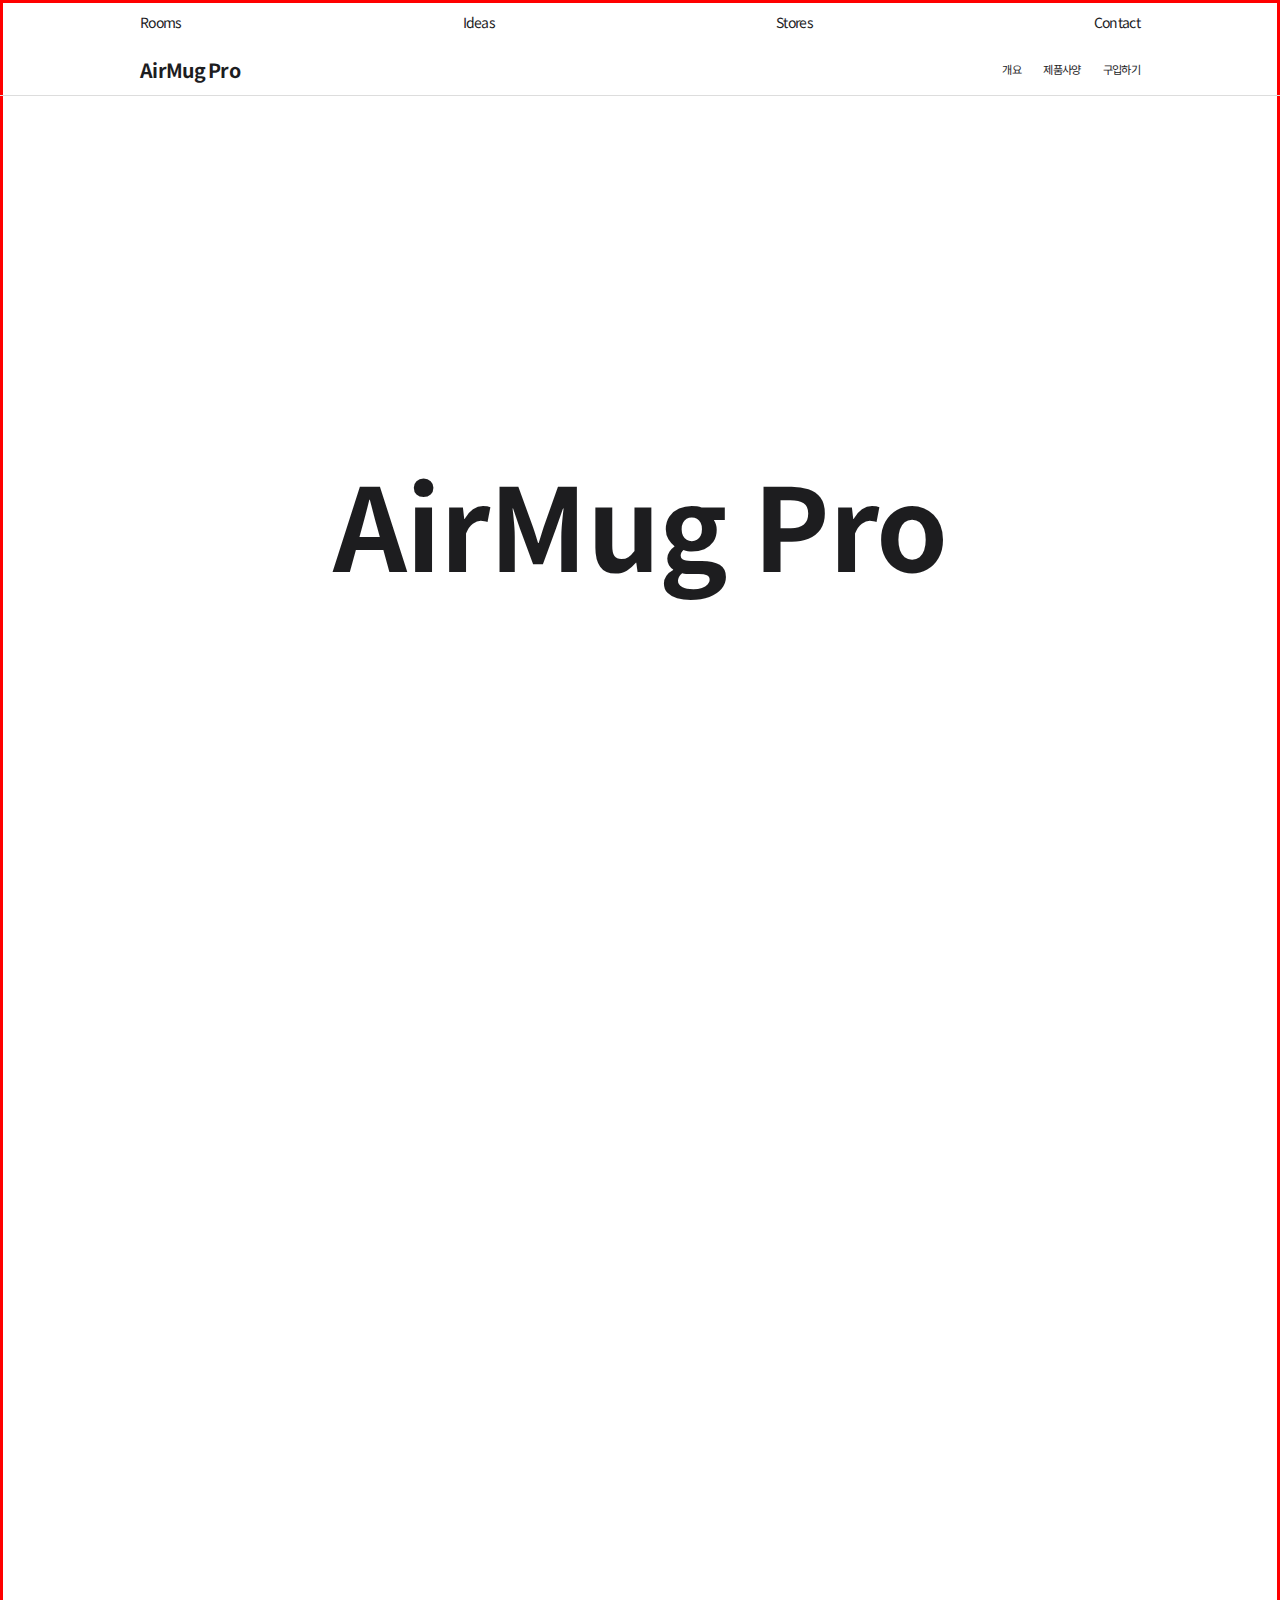
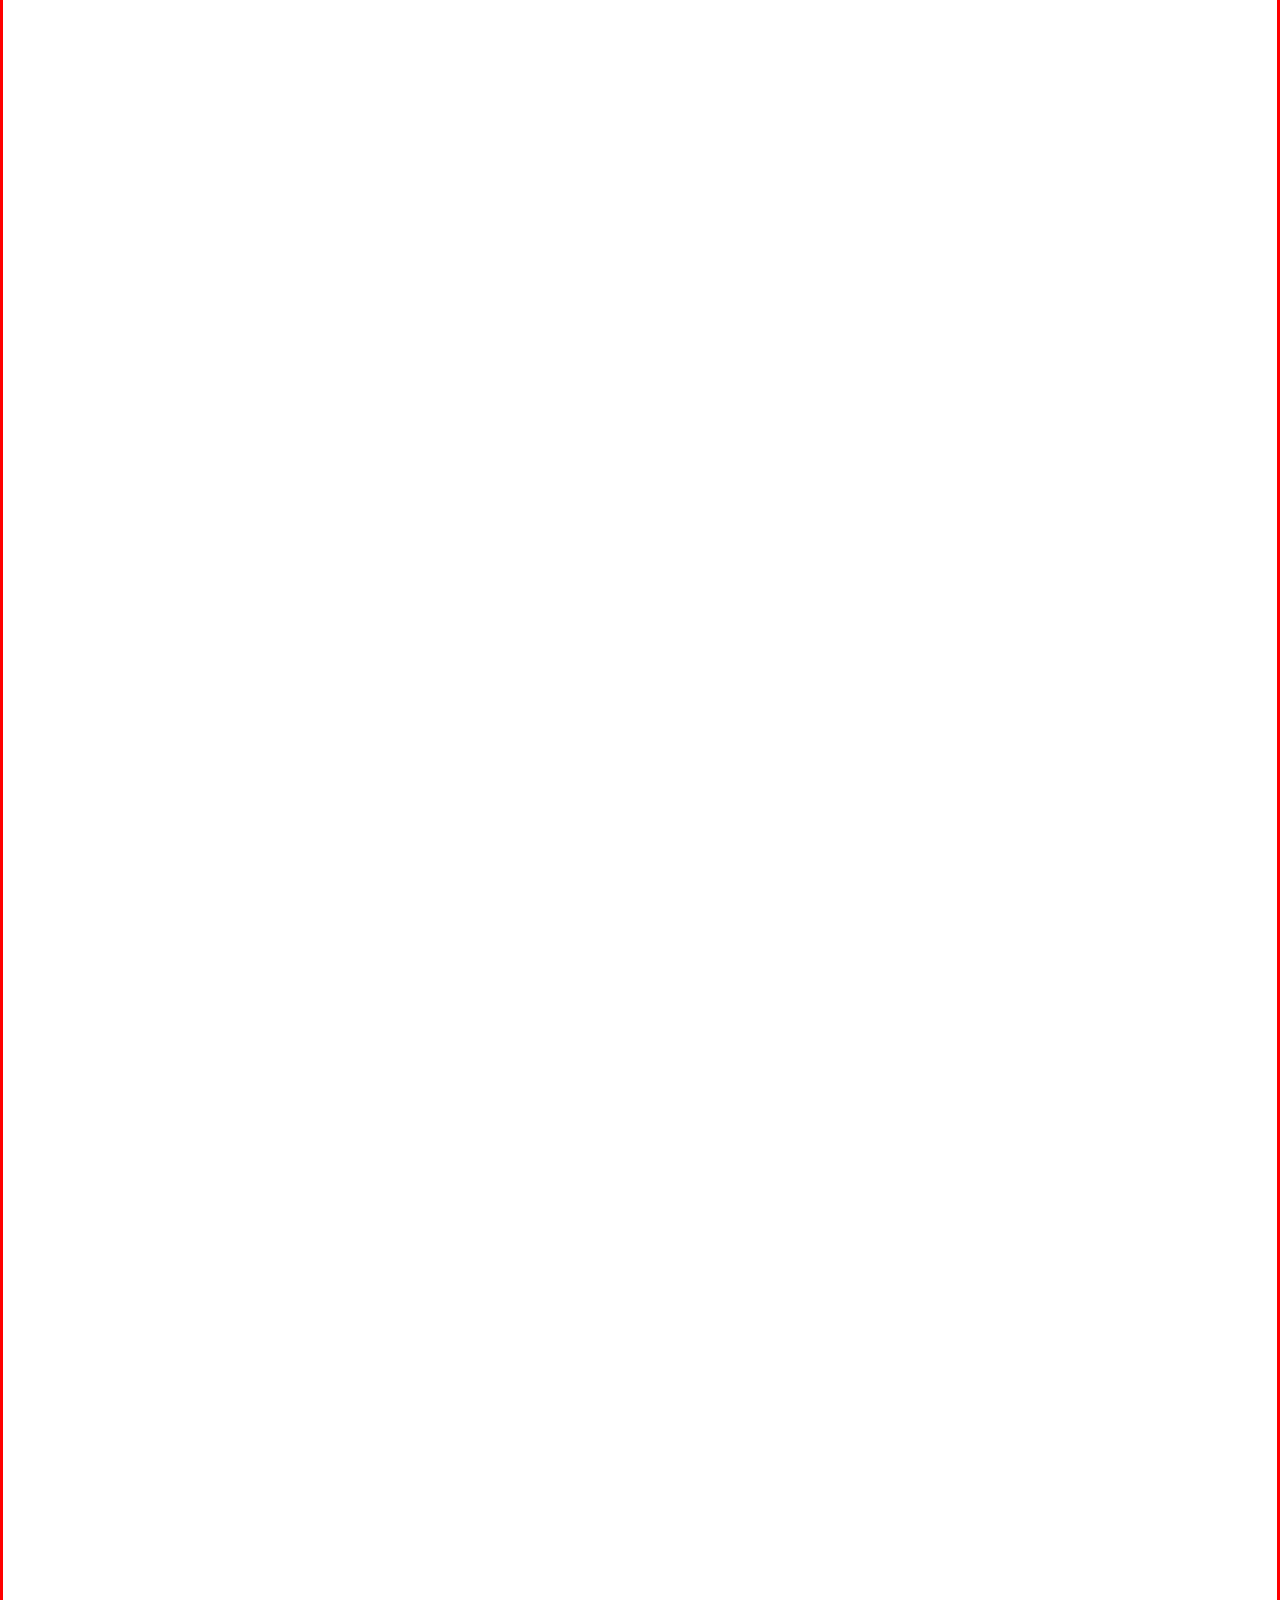
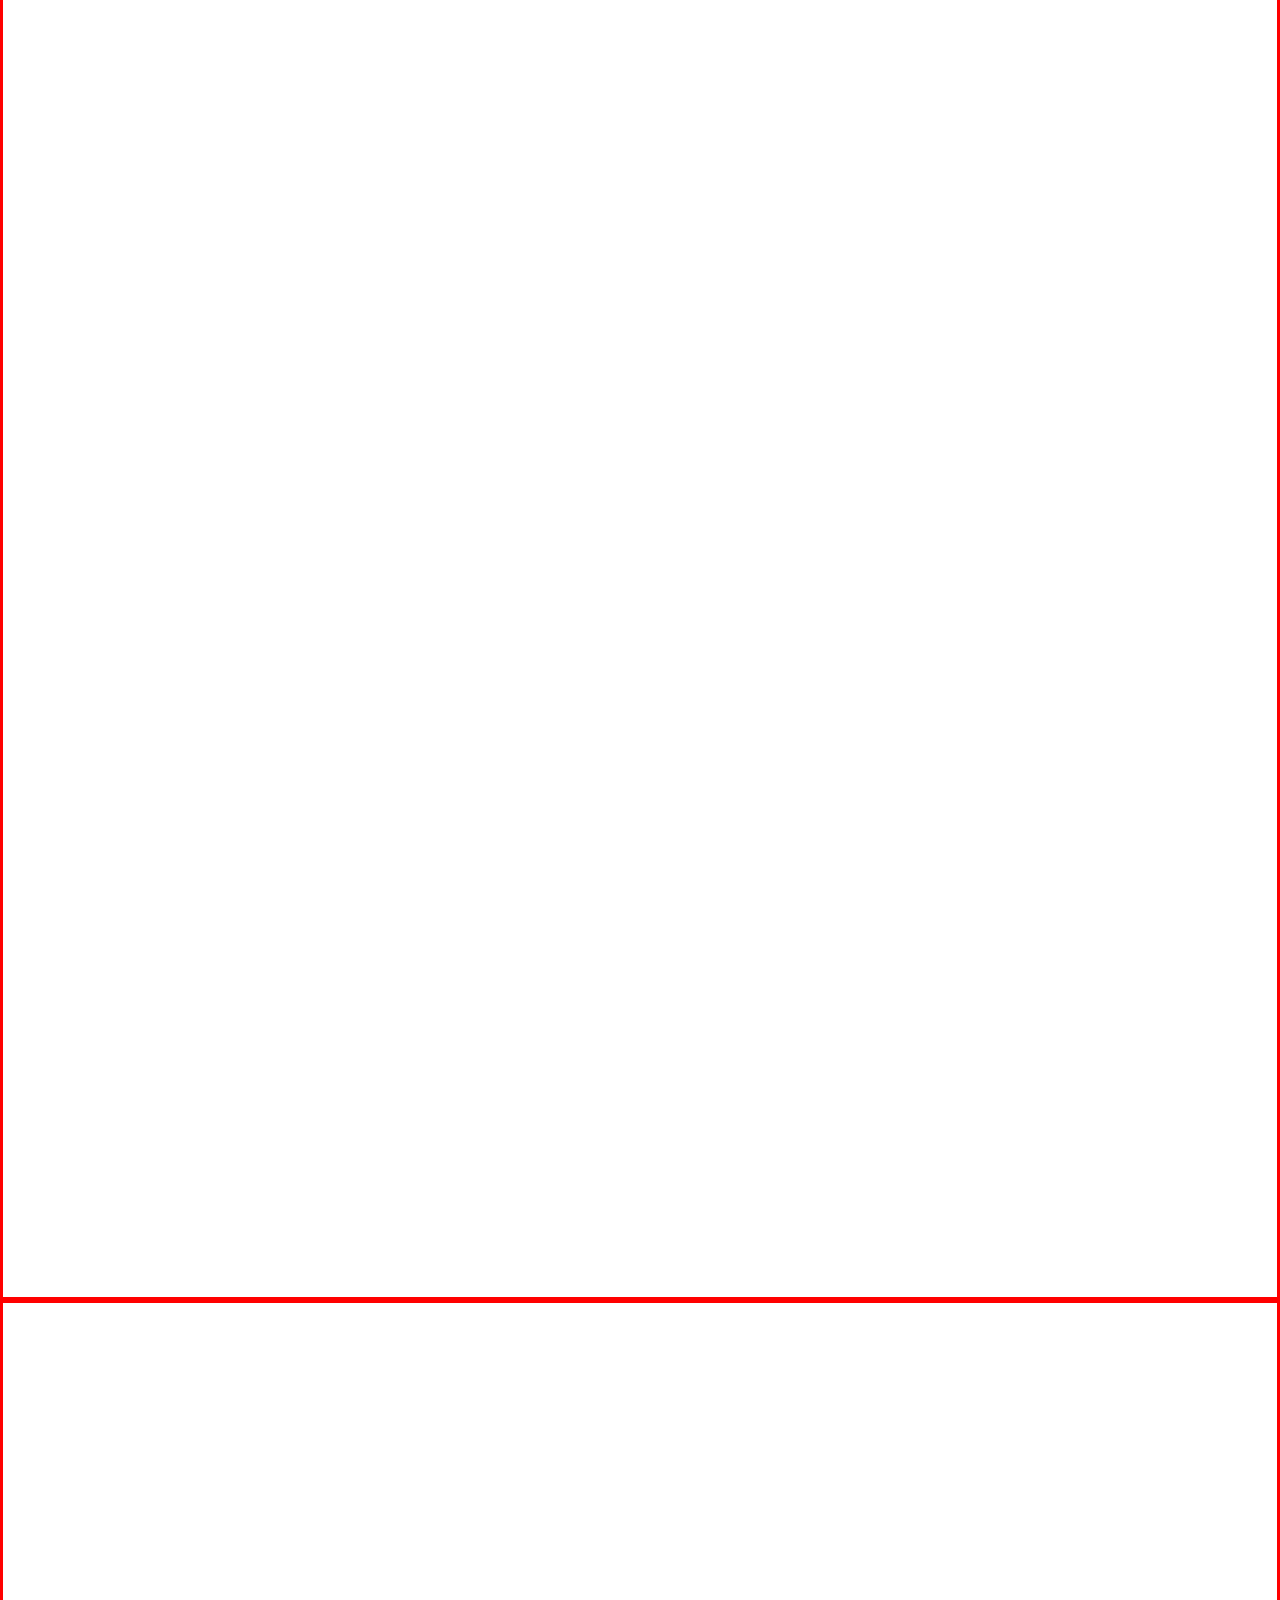
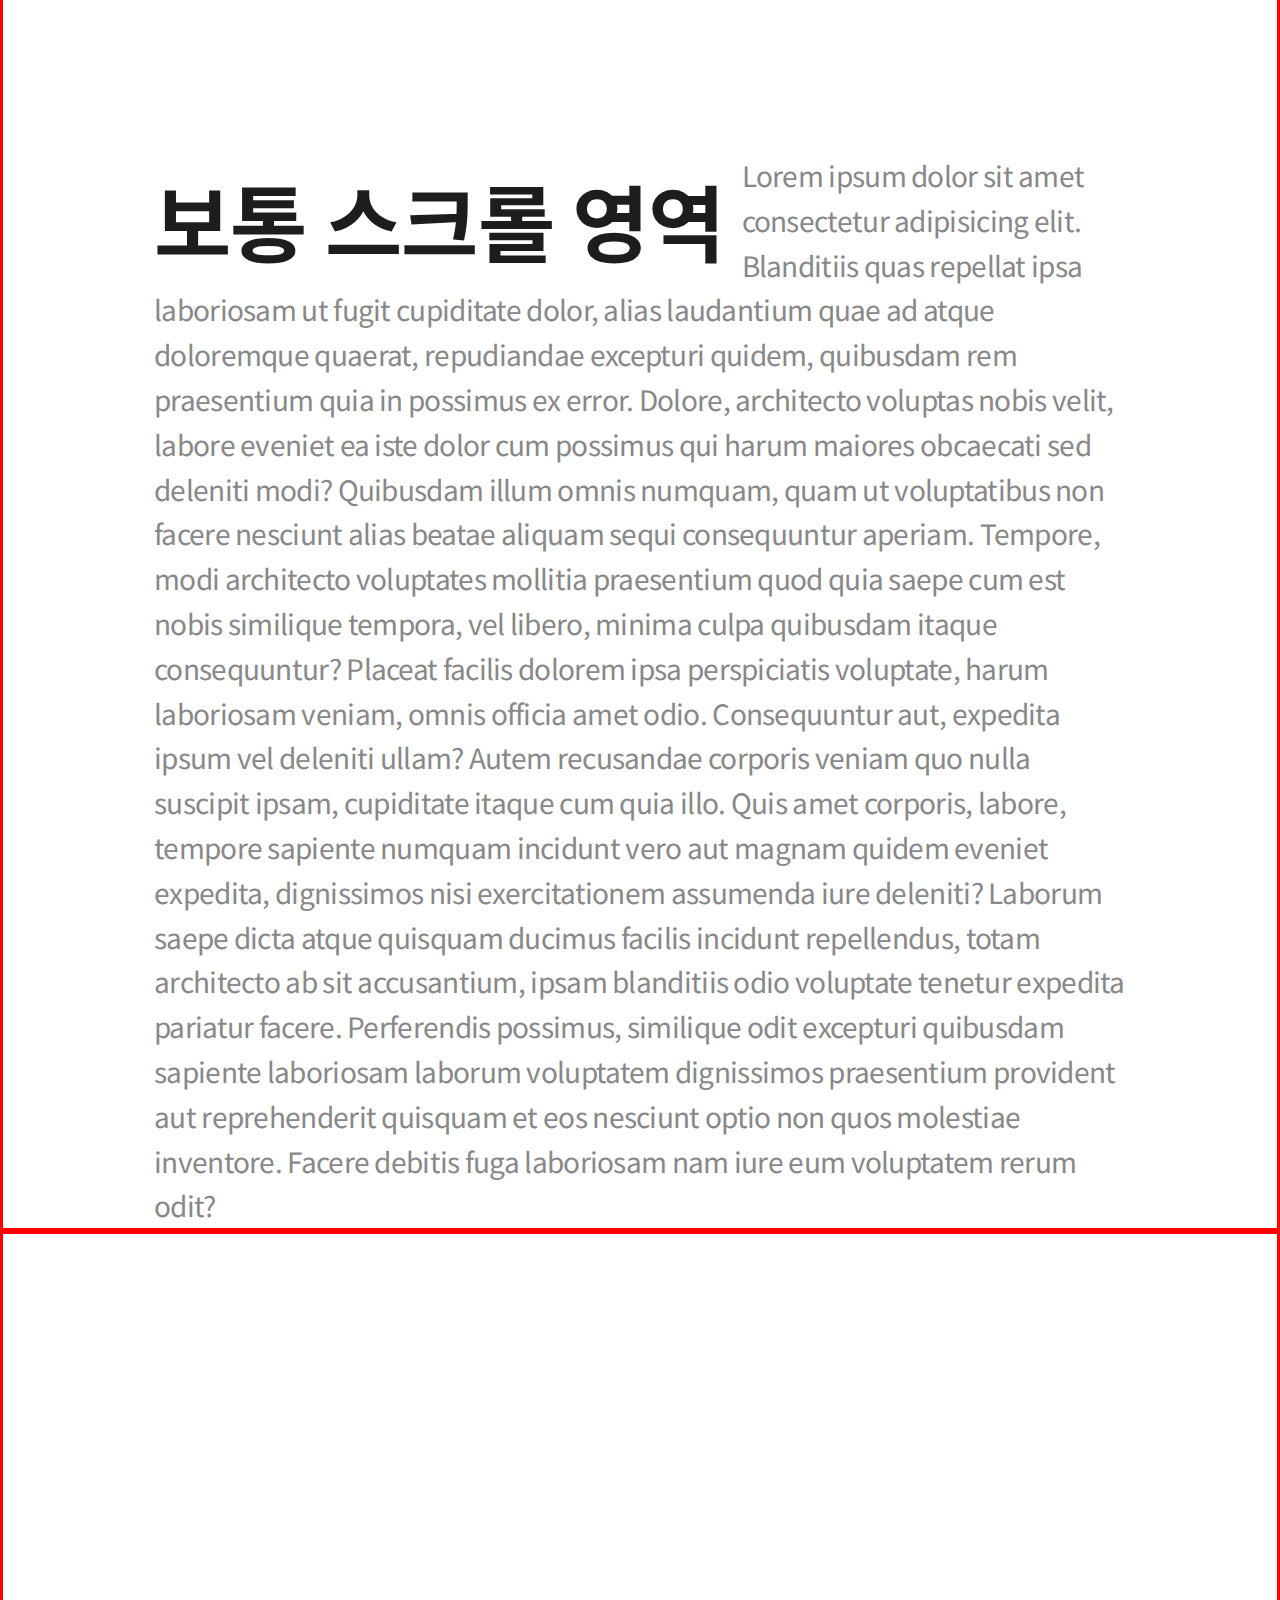
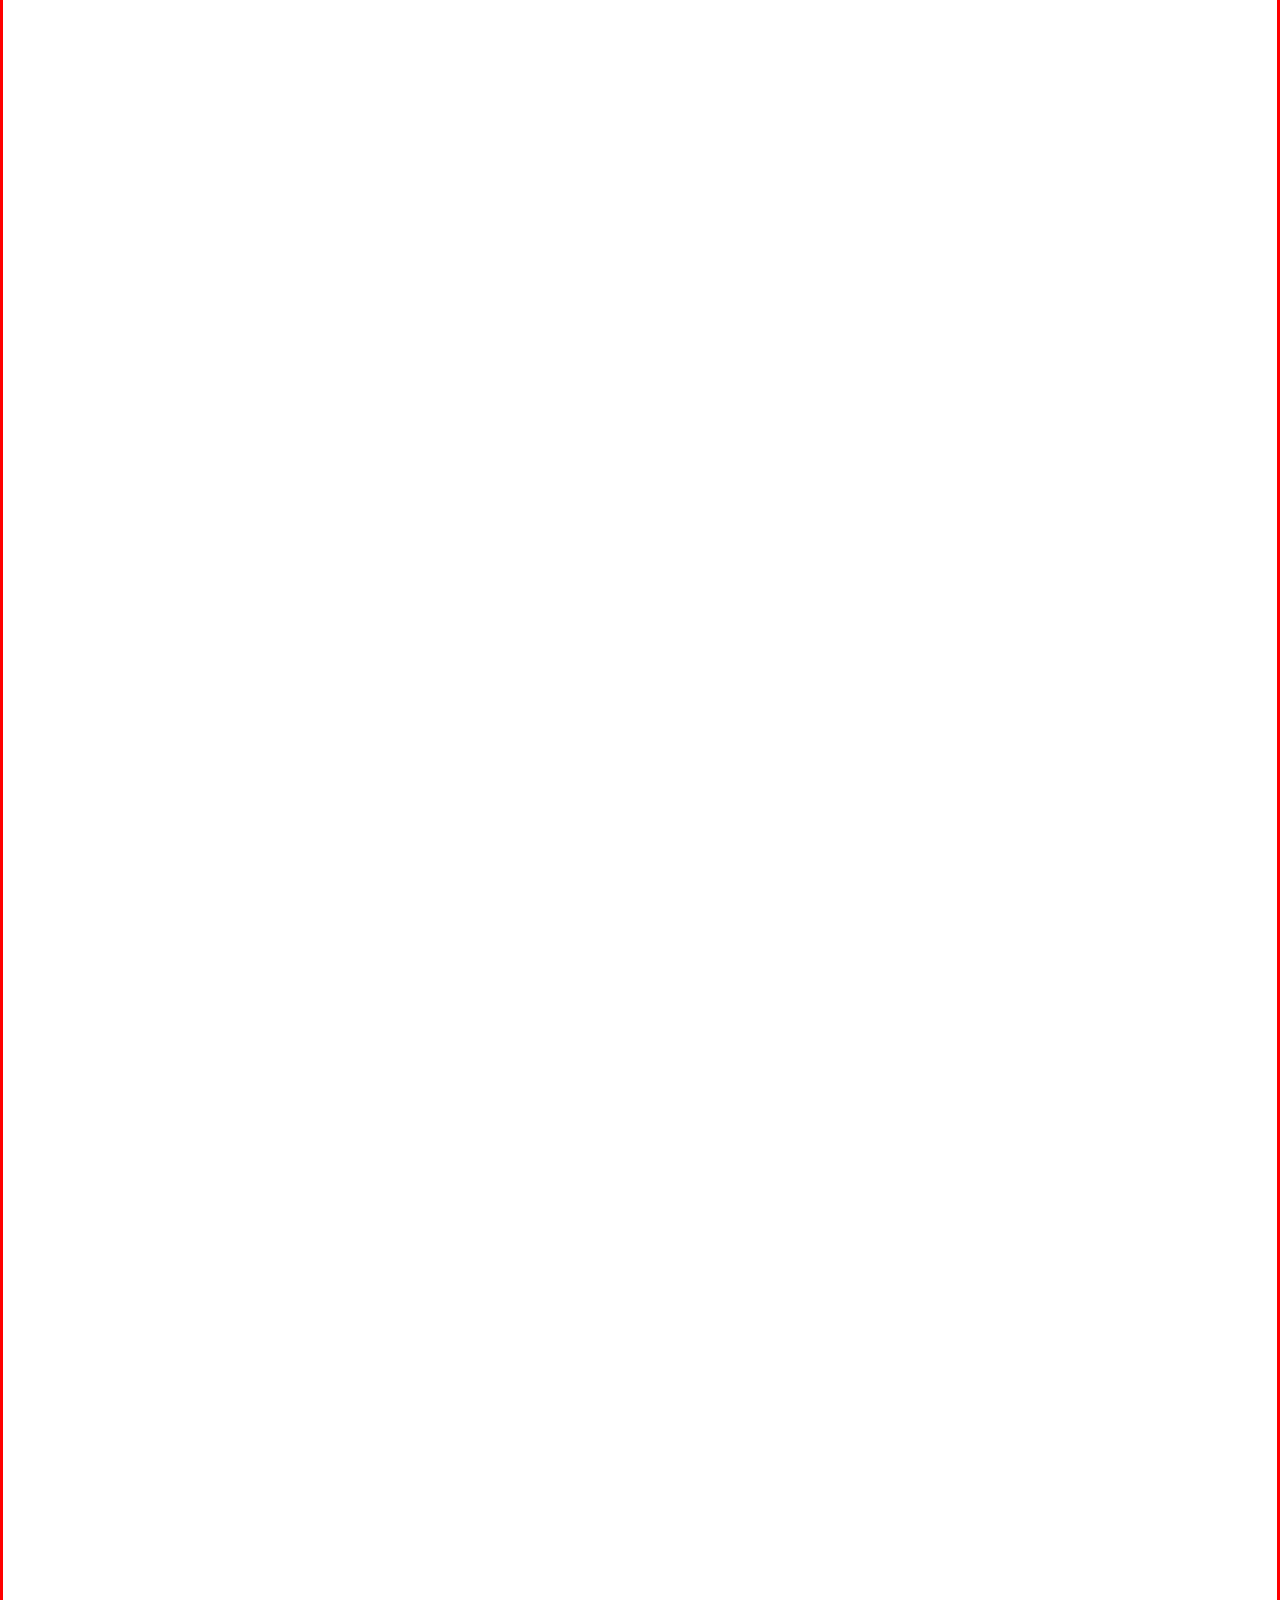
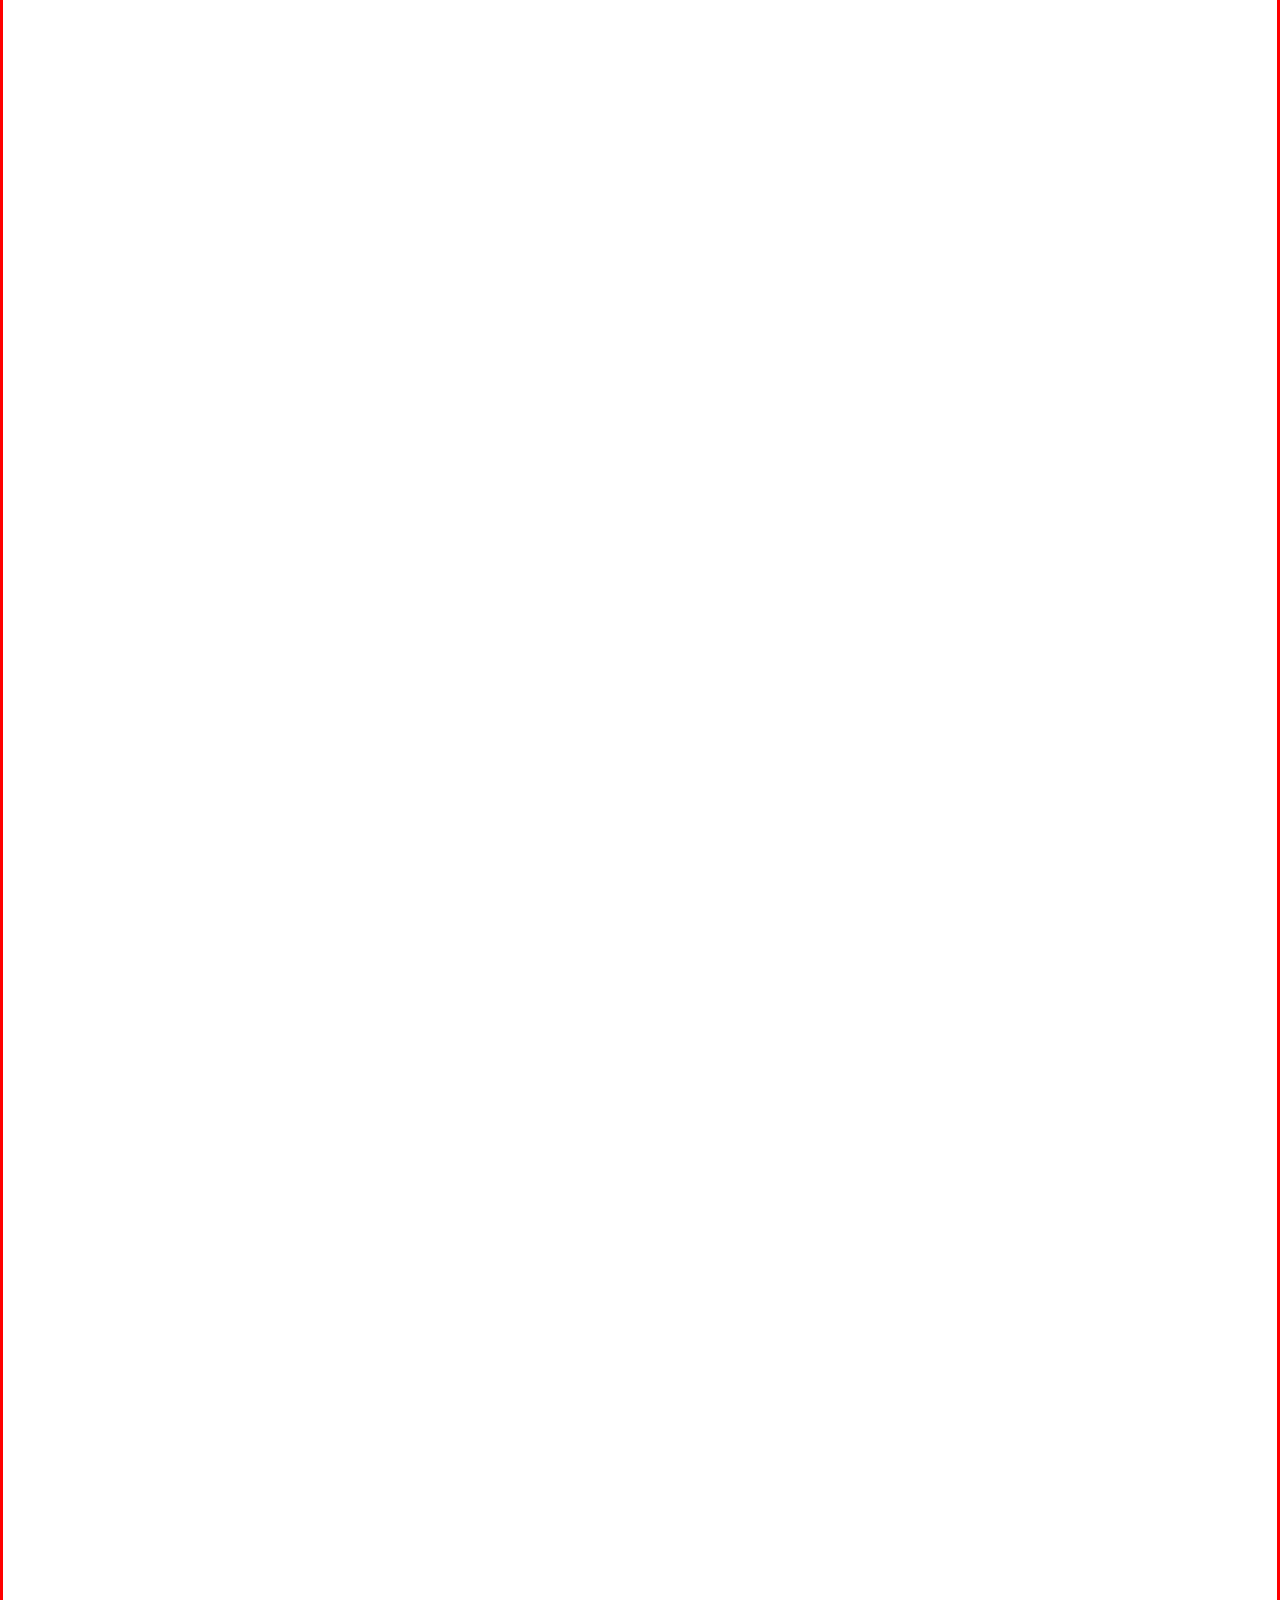
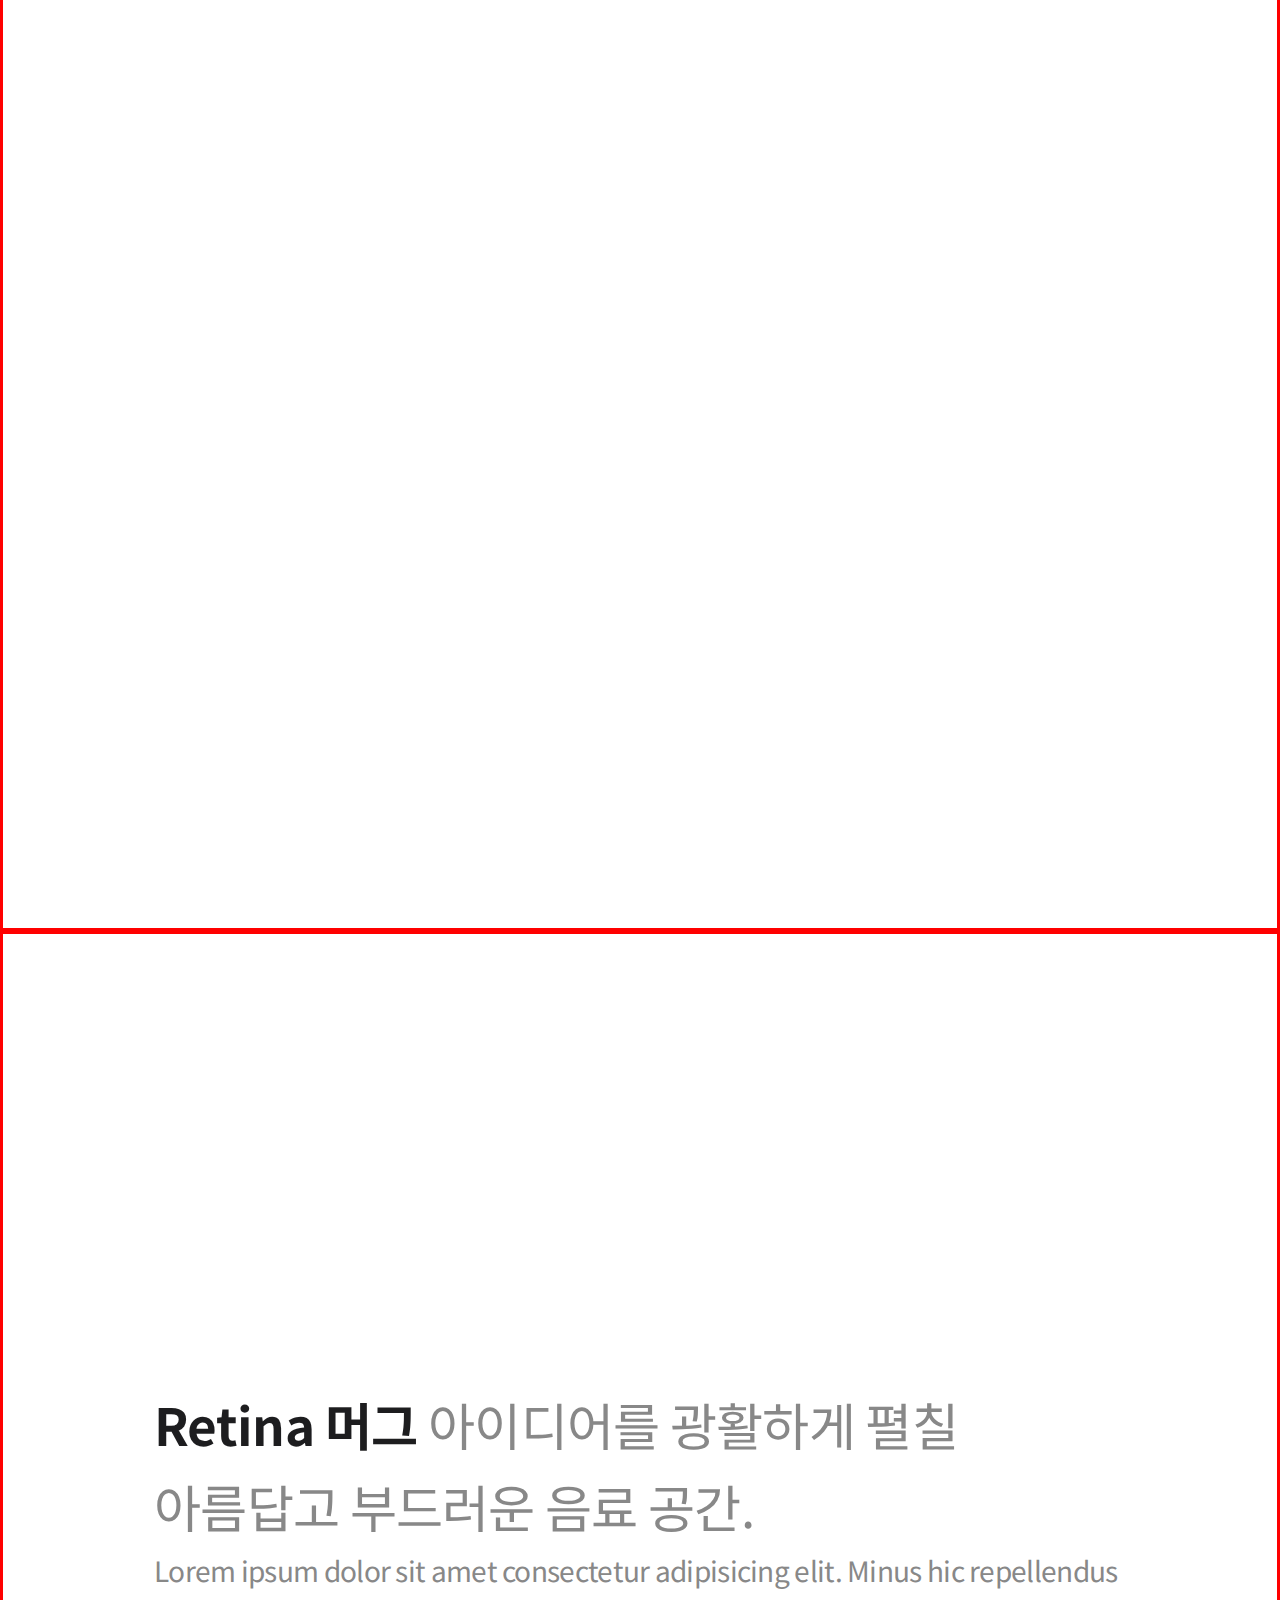
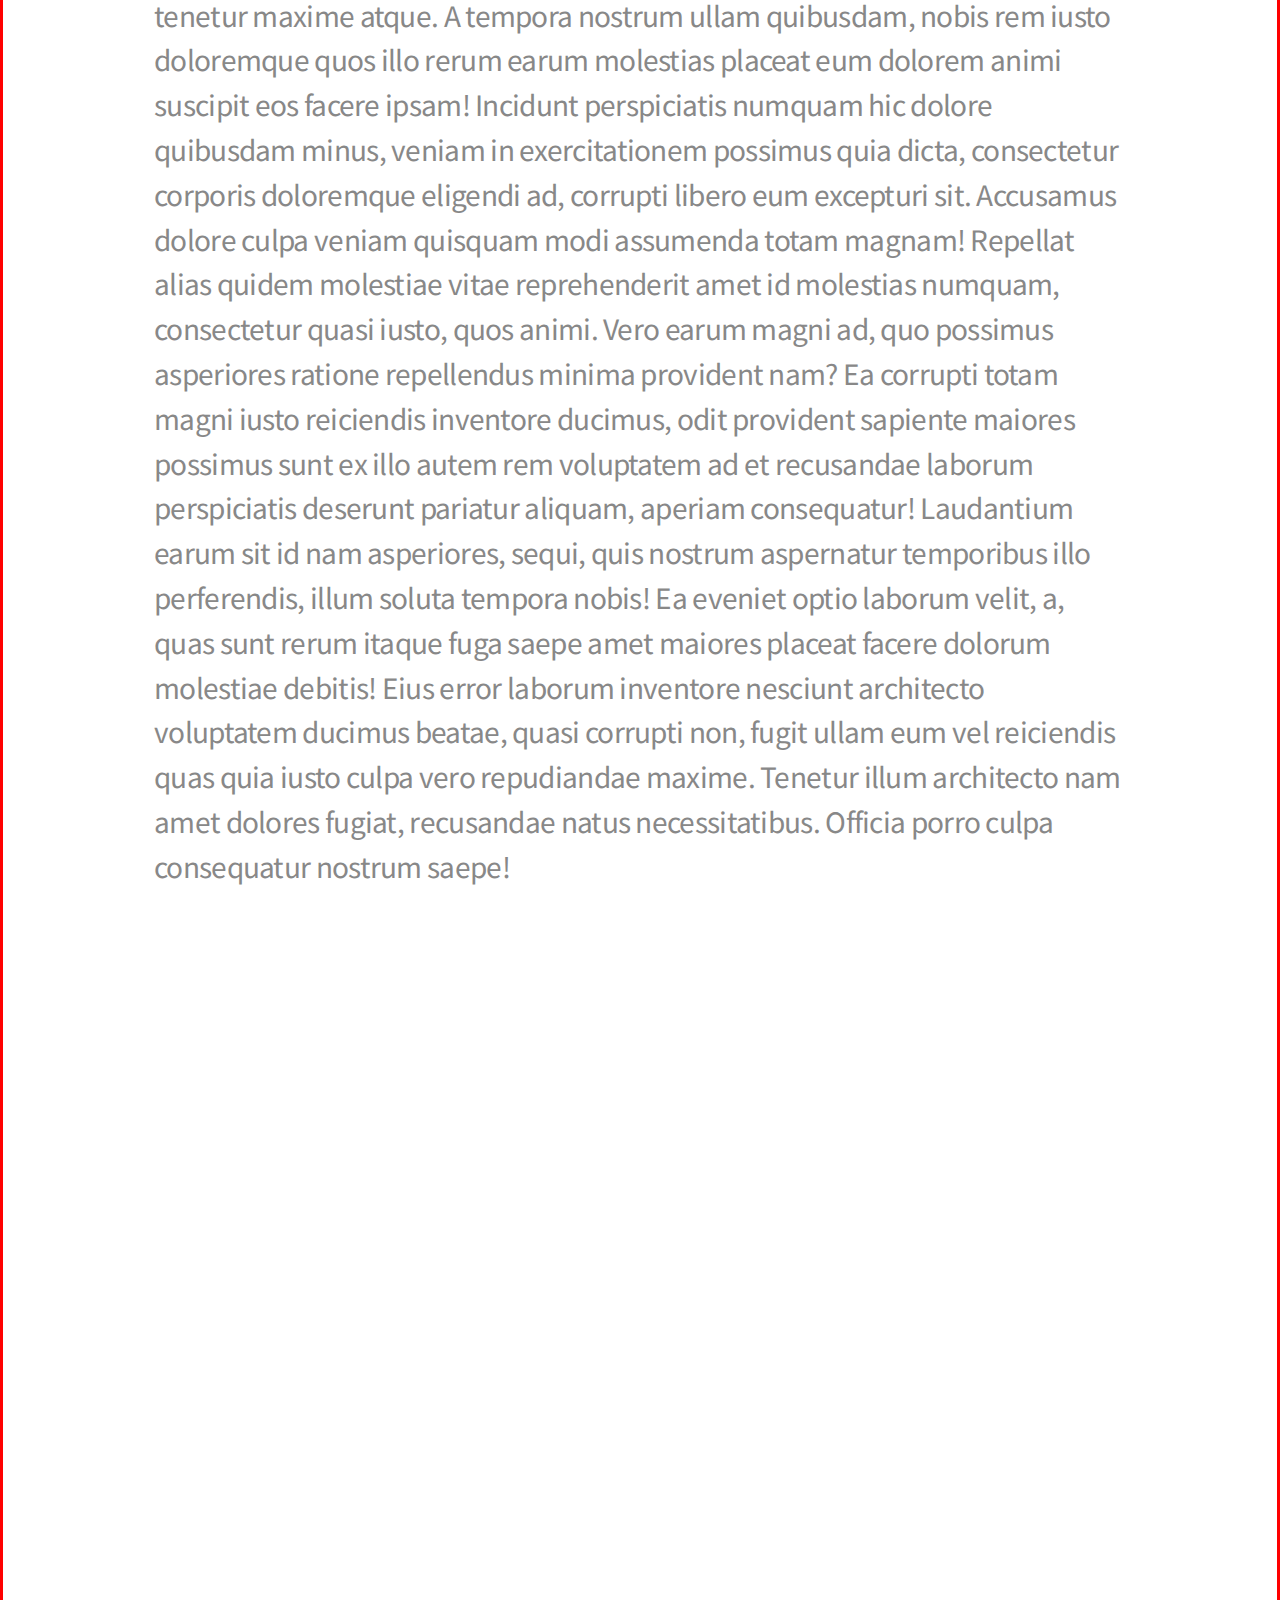
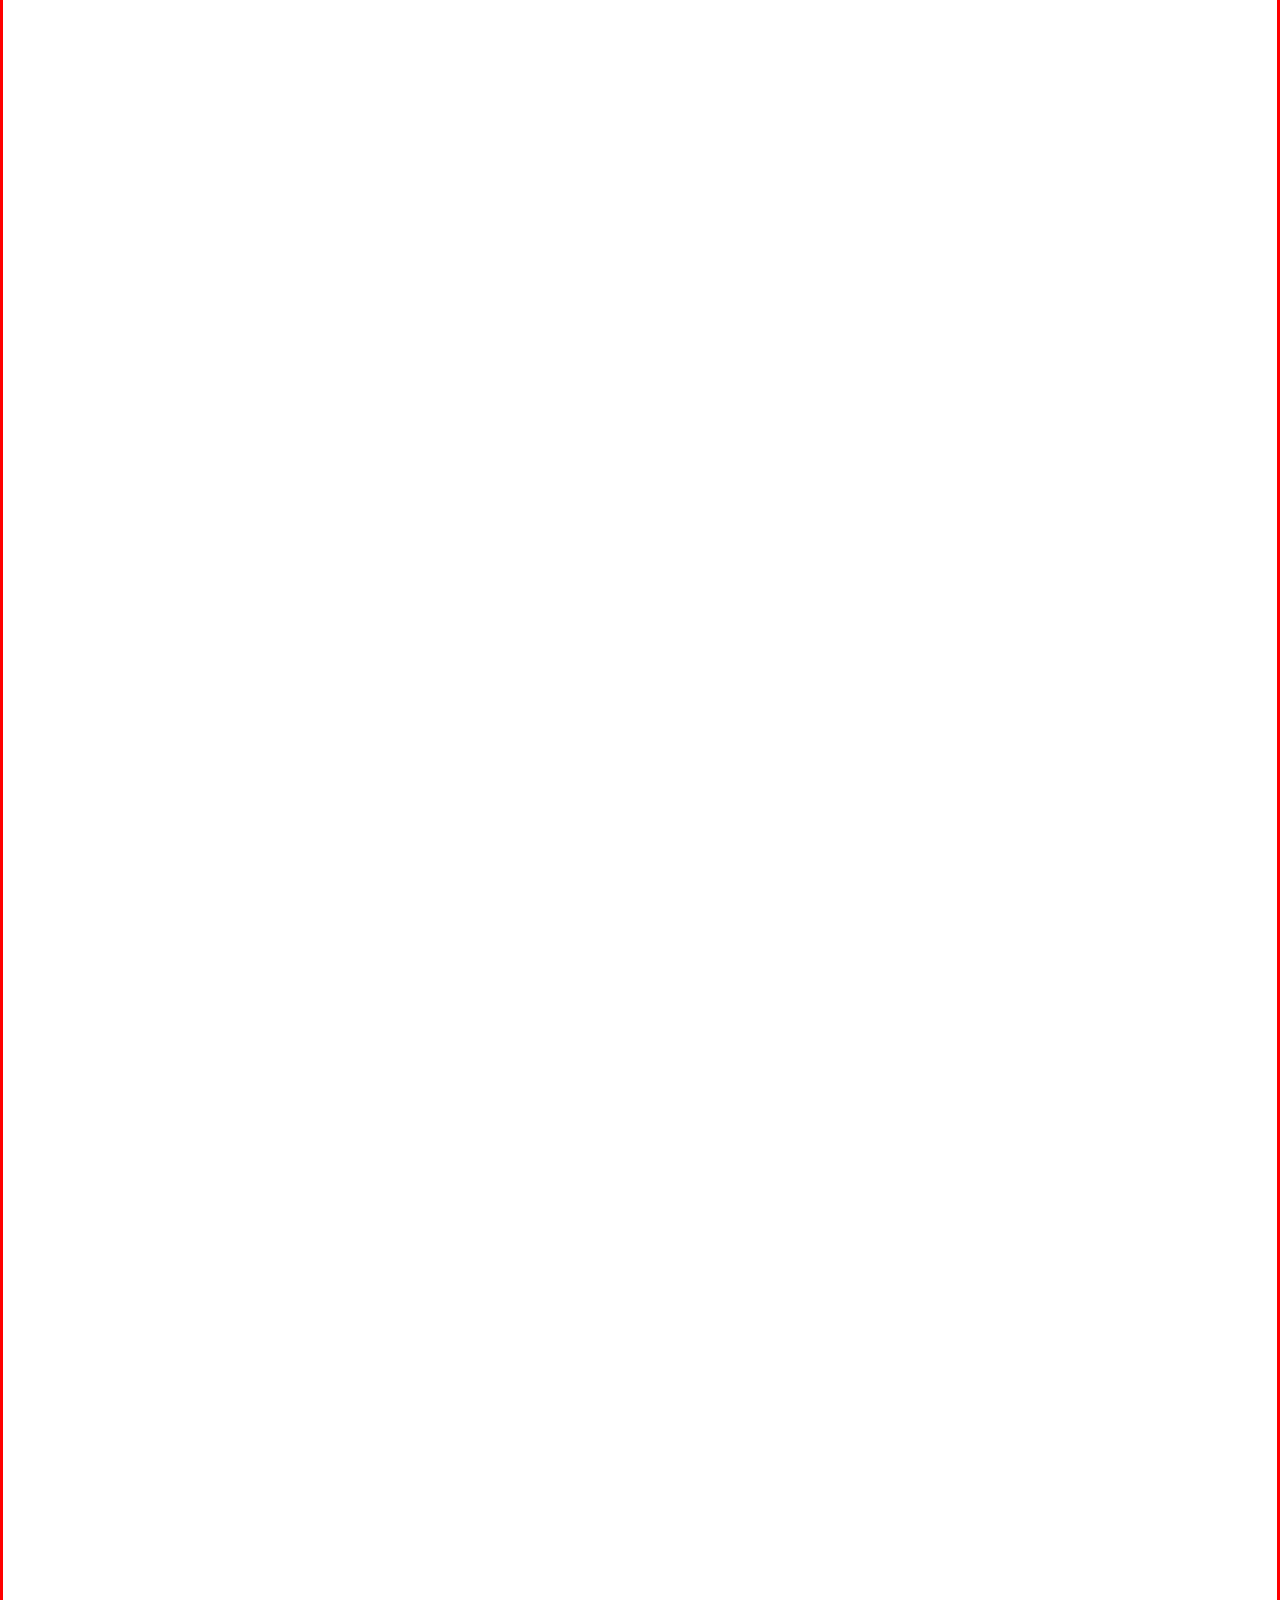
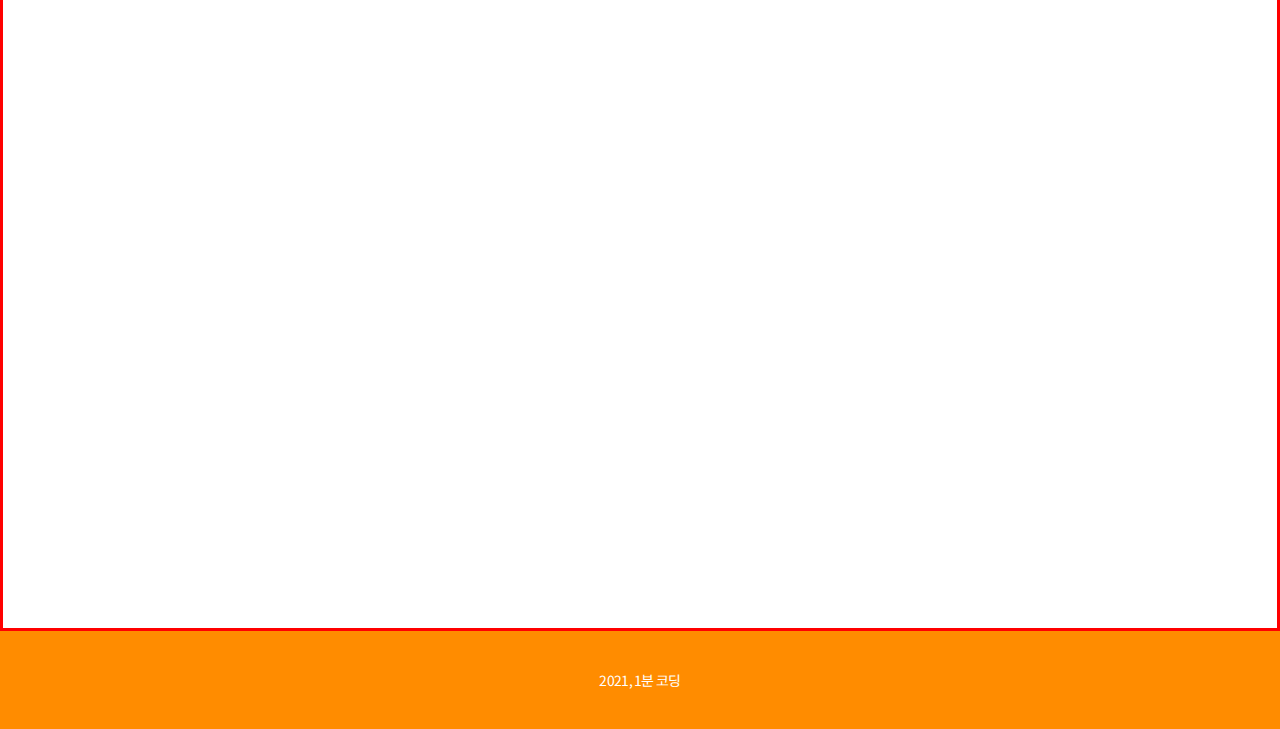
==== index.html @ cdc71f7a "The file name has been changed." ====
<!DOCTYPE html>
<html>
    <head>
        <meta charset="UTF-8" />
        <meta name="viewport" content="width=device-width, initial-scale=1.0" />
        <meta http-equiv="X-UA-Compatible" content="ie=edge" />
        <title>AirMug Pro</title>
        <link rel="preconnect" href="https://fonts.googleapis.com" />
        <link rel="preconnect" href="https://fonts.gstatic.com" crossorigin />
        <link
            href="https://fonts.googleapis.com/css2?family=Noto+Sans+KR:wght@400;900&display=swap"
            rel="stylesheet"
        />
        <link rel="stylesheet" href="css/default.css" />
        <link rel="stylesheet" href="css/main.css" />
    </head>
    <body>
        <div class="container">
            <nav class="global-nav">
                <div class="global-nav-links">
                    <a href="#" class="global-nav-item">Rooms</a>
                    <a href="#" class="global-nav-item">Ideas</a>
                    <a href="#" class="global-nav-item">Stores</a>
                    <a href="#" class="global-nav-item">Contact</a>
                </div>
                <div class="local-nav">
                    <nav class="local-nav-links">
                        <a href="#" class="product-name">AirMug Pro</a>
                        <a href="#">개요</a>
                        <a href="#">제품사양</a>
                        <a href="#">구입하기</a>
                    </nav>
                </div>
            </nav>
            <section class="scroll-section" id="scroll-section-0">
                <h1>AirMug Pro</h1>
                <div class="sticky-elem main-message a">
                    <p>온전히 빠져들게 하는<br />최고급 세라믹</p>
                </div>
                <div class="sticky-elem main-message b">
                    <p>
                        주변 맛을 느끼게 해주는 <br />
                        주변 맛 허용 모드
                    </p>
                </div>
                <div class="sticky-elem main-message c">
                    <p>
                        온종일 편안한 <br />
                        맞춤형 손잡이
                    </p>
                </div>
                <div class="sticky-elem main-message d">
                    <p>
                        새로운 입가를 <br />
                        찾아온 매혹
                    </p>
                </div>
            </section>
            <section class="scroll-section" id="scroll-section-1">
                <p class="description">
                    <strong>보통 스크롤 영역</strong>
                    Lorem ipsum dolor sit amet consectetur adipisicing elit. Blanditiis quas
                    repellat ipsa laboriosam ut fugit cupiditate dolor, alias laudantium quae ad
                    atque doloremque quaerat, repudiandae excepturi quidem, quibusdam rem
                    praesentium quia in possimus ex error. Dolore, architecto voluptas nobis velit,
                    labore eveniet ea iste dolor cum possimus qui harum maiores obcaecati sed
                    deleniti modi? Quibusdam illum omnis numquam, quam ut voluptatibus non facere
                    nesciunt alias beatae aliquam sequi consequuntur aperiam. Tempore, modi
                    architecto voluptates mollitia praesentium quod quia saepe cum est nobis
                    similique tempora, vel libero, minima culpa quibusdam itaque consequuntur?
                    Placeat facilis dolorem ipsa perspiciatis voluptate, harum laboriosam veniam,
                    omnis officia amet odio. Consequuntur aut, expedita ipsum vel deleniti ullam?
                    Autem recusandae corporis veniam quo nulla suscipit ipsam, cupiditate itaque cum
                    quia illo. Quis amet corporis, labore, tempore sapiente numquam incidunt vero
                    aut magnam quidem eveniet expedita, dignissimos nisi exercitationem assumenda
                    iure deleniti? Laborum saepe dicta atque quisquam ducimus facilis incidunt
                    repellendus, totam architecto ab sit accusantium, ipsam blanditiis odio
                    voluptate tenetur expedita pariatur facere. Perferendis possimus, similique odit
                    excepturi quibusdam sapiente laboriosam laborum voluptatem dignissimos
                    praesentium provident aut reprehenderit quisquam et eos nesciunt optio non quos
                    molestiae inventore. Facere debitis fuga laboriosam nam iure eum voluptatem
                    rerum odit?
                </p>
            </section>
            <section class="scroll-section" id="scroll-section-2">
                <div class="sticky-elem main-message a">
                    <p>
                        <small>편안한 촉감</small>
                        입과 하나 되다
                    </p>
                </div>
                <div class="sticky-elem desc-message b">
                    <p>
                        편안한 목넘김을 완성하는 디테일한 여러 구성 요소들, 우리는 이를 하나하나
                        새롭게 살피고 재구성하는 과정을 거쳐 새로운 수준의 머그, AirMug Pro를
                        만들었습니다. 입에 뭔가 댔다는 감각은 어느 새 사라지고 오롯이 당신과 음료만
                        남게 되죠.
                    </p>
                    <div class="pin"></div>
                </div>
                <div class="sticky-elem desc-message c">
                    <p>
                        디자인 앤 퀄리티 오브 스웨덴, <br />
                        메이드 인 코리아
                    </p>
                    <div class="pin"></div>
                </div>
            </section>
            <section class="scroll-section" id="scroll-section-3">
                <p class="mid-message">
                    <strong>Retina 머그</strong> 아이디어를 광활하게 펼칠<br />
                    아름답고 부드러운 음료 공간.
                </p>
                <p class="canvas-caption">
                    Lorem ipsum dolor sit amet consectetur adipisicing elit. Minus hic repellendus
                    tenetur maxime atque. A tempora nostrum ullam quibusdam, nobis rem iusto
                    doloremque quos illo rerum earum molestias placeat eum dolorem animi suscipit
                    eos facere ipsam! Incidunt perspiciatis numquam hic dolore quibusdam minus,
                    veniam in exercitationem possimus quia dicta, consectetur corporis doloremque
                    eligendi ad, corrupti libero eum excepturi sit. Accusamus dolore culpa veniam
                    quisquam modi assumenda totam magnam! Repellat alias quidem molestiae vitae
                    reprehenderit amet id molestias numquam, consectetur quasi iusto, quos animi.
                    Vero earum magni ad, quo possimus asperiores ratione repellendus minima
                    provident nam? Ea corrupti totam magni iusto reiciendis inventore ducimus, odit
                    provident sapiente maiores possimus sunt ex illo autem rem voluptatem ad et
                    recusandae laborum perspiciatis deserunt pariatur aliquam, aperiam consequatur!
                    Laudantium earum sit id nam asperiores, sequi, quis nostrum aspernatur
                    temporibus illo perferendis, illum soluta tempora nobis! Ea eveniet optio
                    laborum velit, a, quas sunt rerum itaque fuga saepe amet maiores placeat facere
                    dolorum molestiae debitis! Eius error laborum inventore nesciunt architecto
                    voluptatem ducimus beatae, quasi corrupti non, fugit ullam eum vel reiciendis
                    quas quia iusto culpa vero repudiandae maxime. Tenetur illum architecto nam amet
                    dolores fugiat, recusandae natus necessitatibus. Officia porro culpa consequatur
                    nostrum saepe!
                </p>
            </section>
            <footer class="footer">2021, 1분 코딩</footer>
        </div>

        <script src="js/main.js"></script>
    </body>
</html>
---- css/default.css ----
@charset 'utf-8';

html {
	font-family: 'Apple SD Gothic Neo', Roboto, 'Noto Sans KR', NanumGothic, 'Malgun Gothic', sans-serif;
	line-height: 1.2;
	word-wrap: break-word;
}
body {
	-webkit-font-smoothing: antialiased;
}
html, body, div, span, applet, object, iframe,
h1, h2, h3, h4, h5, h6, p, blockquote, pre,
a, abbr, acronym, address, big, cite, code,
del, dfn, em, img, ins, kbd, q, s, samp,
small, strike, strong, sub, sup, tt, var,
b, u, i, center,
dl, dt, dd, ol, ul, li,
fieldset, form, label, legend,
table, caption, tbody, tfoot, thead, tr, th, td,
article, aside, canvas, details, embed,
figure, figcaption, footer, header, hgroup,
menu, nav, output, ruby, section, summary,
time, mark, audio, video {
	margin: 0;
	padding: 0;
	border: 0;
}
article, aside, details, figcaption, figure, footer, header, hgroup, menu, nav, section {
	display: block;
}
div, span, article, section, header, footer, aside, p, ul, li, fieldset, legend, label, a, nav, form {
	box-sizing: border-box;
}
ol, ul, li {
	list-style: none;
}
table {
	border-collapse: collapse;
	border-spacing: 0;
}
img {
	max-width: 100%;
	height: auto;
	border: 0;
}
button {
	border: 0;
	background: transparent;
	cursor: pointer;
}
---- css/main.css ----
@charset 'utf-8';

html {
    font-family: 'Noto Sans KR', sans-serif;
    font-size: 14px;
}

body {
    overflow-x: hidden;
    color: rgb(29, 29, 31);
    letter-spacing: -0.05em;
    background: white;
}

p {
    line-height: 1.6;
}

a {
    color: rgb(29, 29, 31);
    text-decoration: none;
}

.global-nav {
    position: absolute;
    top: 0;
    left: 0;
    width: 100%;
    height: 44px;
    padding: 0 1rem;
}
.local-nav {
    position: absolute;
    top: 45;
    left: 0;
    width: 100%;
    height: 52px;
    padding: 0 1rem;
    border-bottom: 1px solid #ddd;
}

.global-nav-links,
.local-nav-links {
    display: flex;
    align-items: center;
    height: 100%;
    max-width: 1000px;
    margin: 0 auto;
}

.global-nav-links {
    justify-content: space-between;
}

.local-nav-links .product-name {
    margin-right: auto;
    font-size: 1.4rem;
    font-weight: bold;
}

.local-nav-links a {
    font-size: 0.8rem;
}

.local-nav-links a:not(:first-child) {
    margin-left: 2em;
}

.scroll-section {
    padding-top: 50vh;
    border: 3px solid red;
}

#scroll-section-0 h1 {
    font-size: 4rem;
    text-align: center;
}

.main-message {
    display: flex;
    align-items: center;
    justify-content: center;
    margin: 5px 0;
    height: 3em;
    font-size: 2.5rem;
    opacity: 0;
}

.main-message p {
    font-weight: bold;
    text-align: center;
    line-height: 1.2;
}

.main-message small {
    display: block;
    margin-bottom: 0.5em;
    font-size: 1rem;
}

#scroll-section-2 .main-message {
    font-size: 3.5rem;
}

.description {
    max-width: 1000px;
    margin: 0 auto;
    padding: 0 1rem;
    font-size: 1.2rem;
    color: #888;
}

.description strong {
    float: left;
    margin-right: 0.2em;
    font-size: 3rem;
    color: rgb(29, 29, 31);
}

.desc-message {
    width: 50%;
    font-weight: bold;
}

.pin {
    width: 1px;
    height: 100px;
    background-color: rgb(29, 29, 31);
}

#scroll-section-2 .b {
    top: 10%;
    left: 40%;
}
#scroll-section-2 .c {
    top: 15%;
    left: 45%;
}

.mid-message {
    max-width: 1000px;
    margin: 0 auto;
    padding: 0 1rem;
    font-size: 2rem;
    color: #888;
}

.mid-message strong {
    color: rgb(29, 29, 31);
}

.canvas-caption {
    max-width: 1000px;
    margin: 0 auto;
    padding: 0 1rem;
    color: #888;
    font-size: 1.2rem;
}

.footer {
    display: flex;
    align-items: center;
    justify-content: center;
    height: 7rem;
    color: white;
    background-color: darkorange;
}

#show-scene-0 #scroll-section-0 .sticky-elem,
#show-scene-1 #scroll-section-1 .sticky-elem,
#show-scene-2 #scroll-section-2 .sticky-elem,
#show-scene-3 #scroll-section-3 .sticky-elem {
    display: block;
}

.sticky-elem {
    display: none;
    position: fixed;
    left: 0;
    width: 100%;
}

@media (min-width: 1024px) {
    #scroll-section-0 h1 {
        font-size: 9vw;
    }

    .main-message {
        top: 35vh;
        font-size: 4vw;
    }

    .description {
        font-size: 2rem;
    }

    .description strong {
        font-size: 6rem;
    }

    #scroll-section-2 .main-message {
        font-size: 6rem;
    }

    .main-message small {
        font-size: 1.5vw;
    }

    .desc-message {
        width: 20%;
    }

    #scroll-section-2 .b {
        top: 20%;
        left: 53%;
    }
    #scroll-section-2 .c {
        left: 55%;
    }

    .mid-message {
        font-size: 4vw;
    }

    .canvas-caption {
        font-size: 2rem;
    }
}
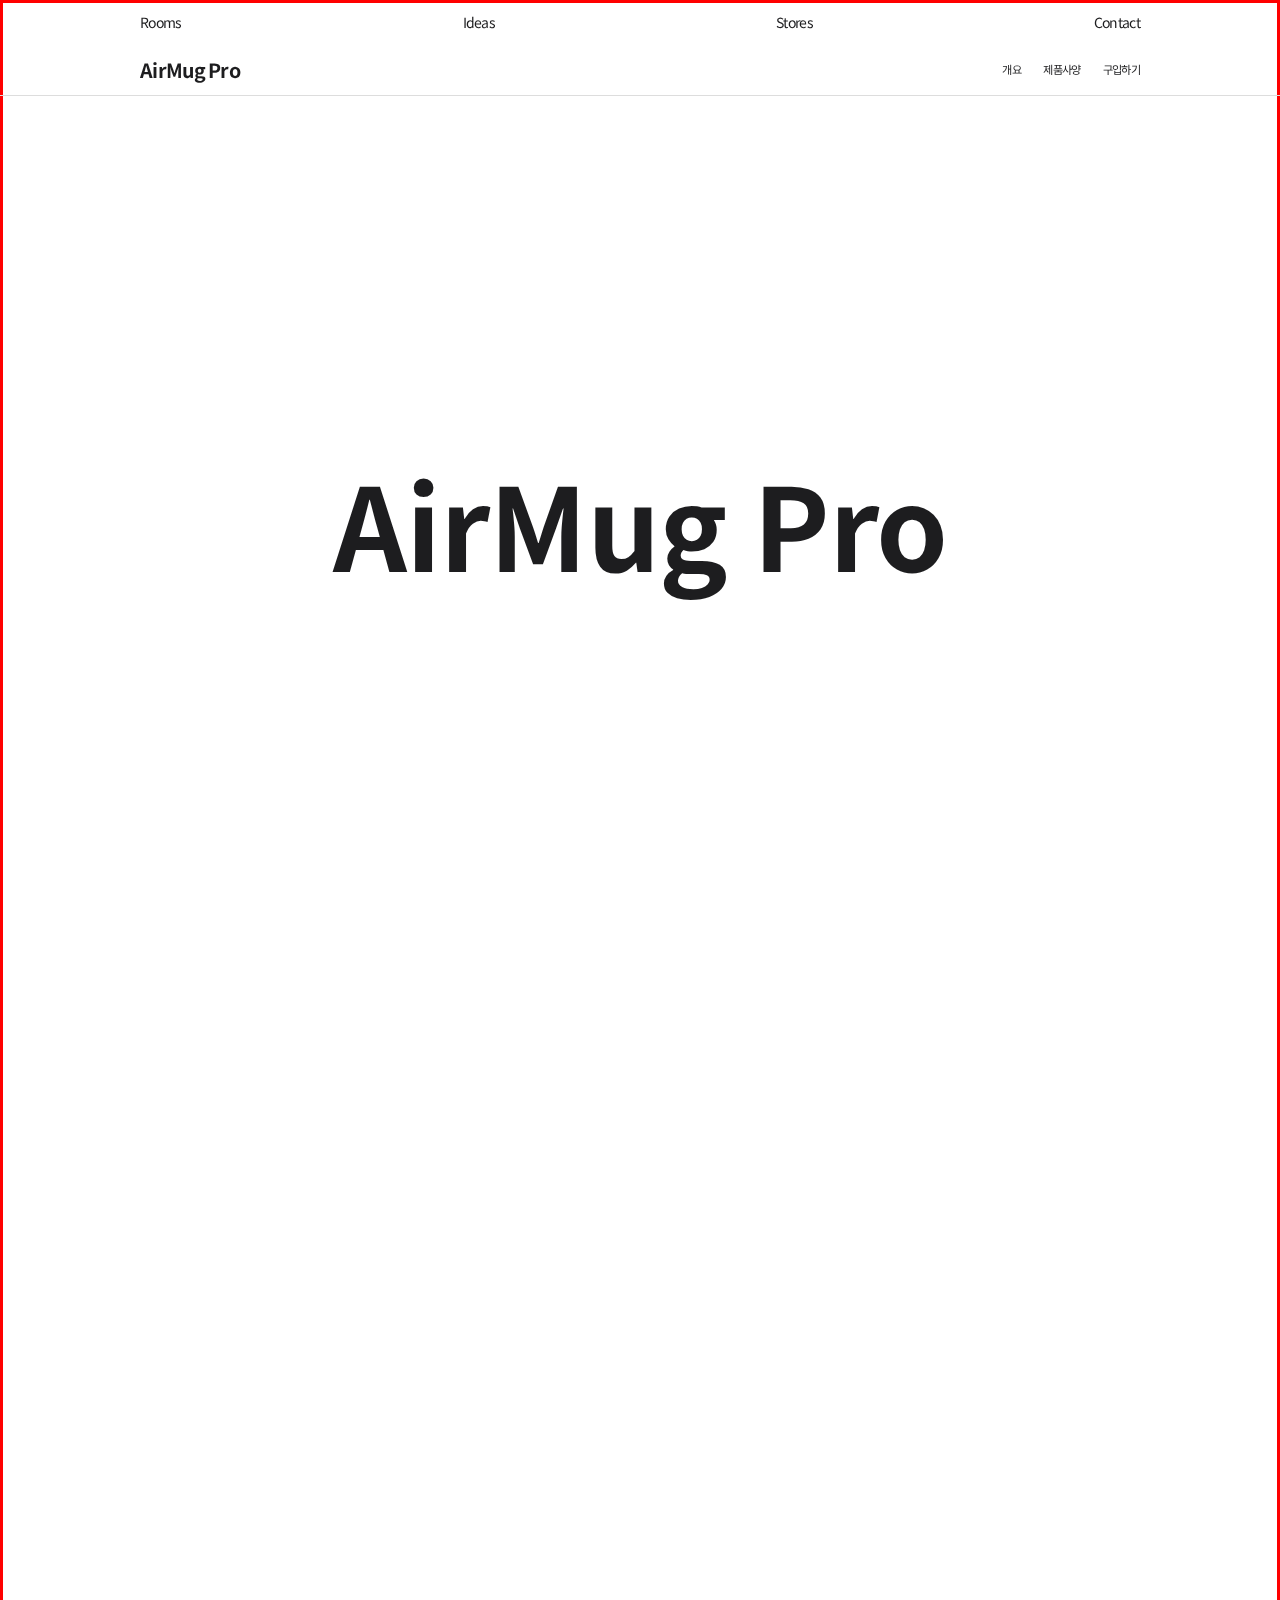
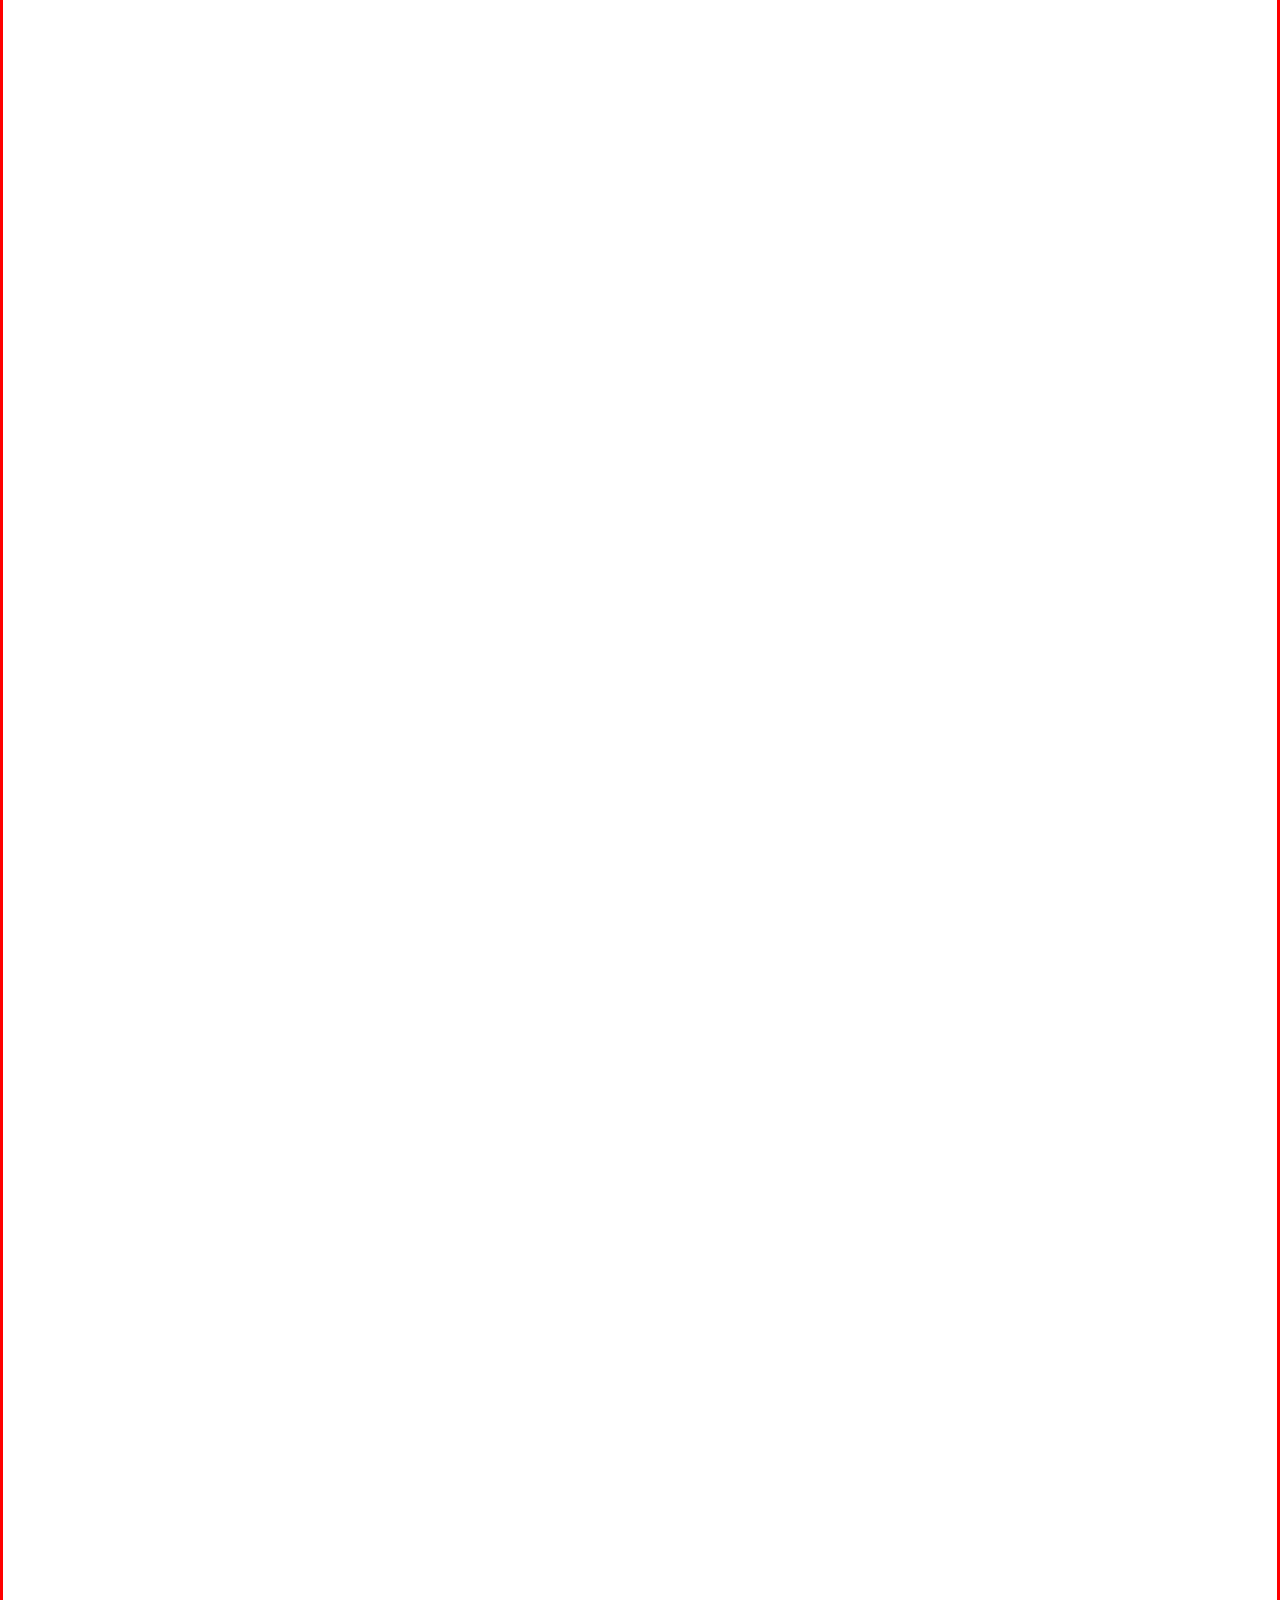
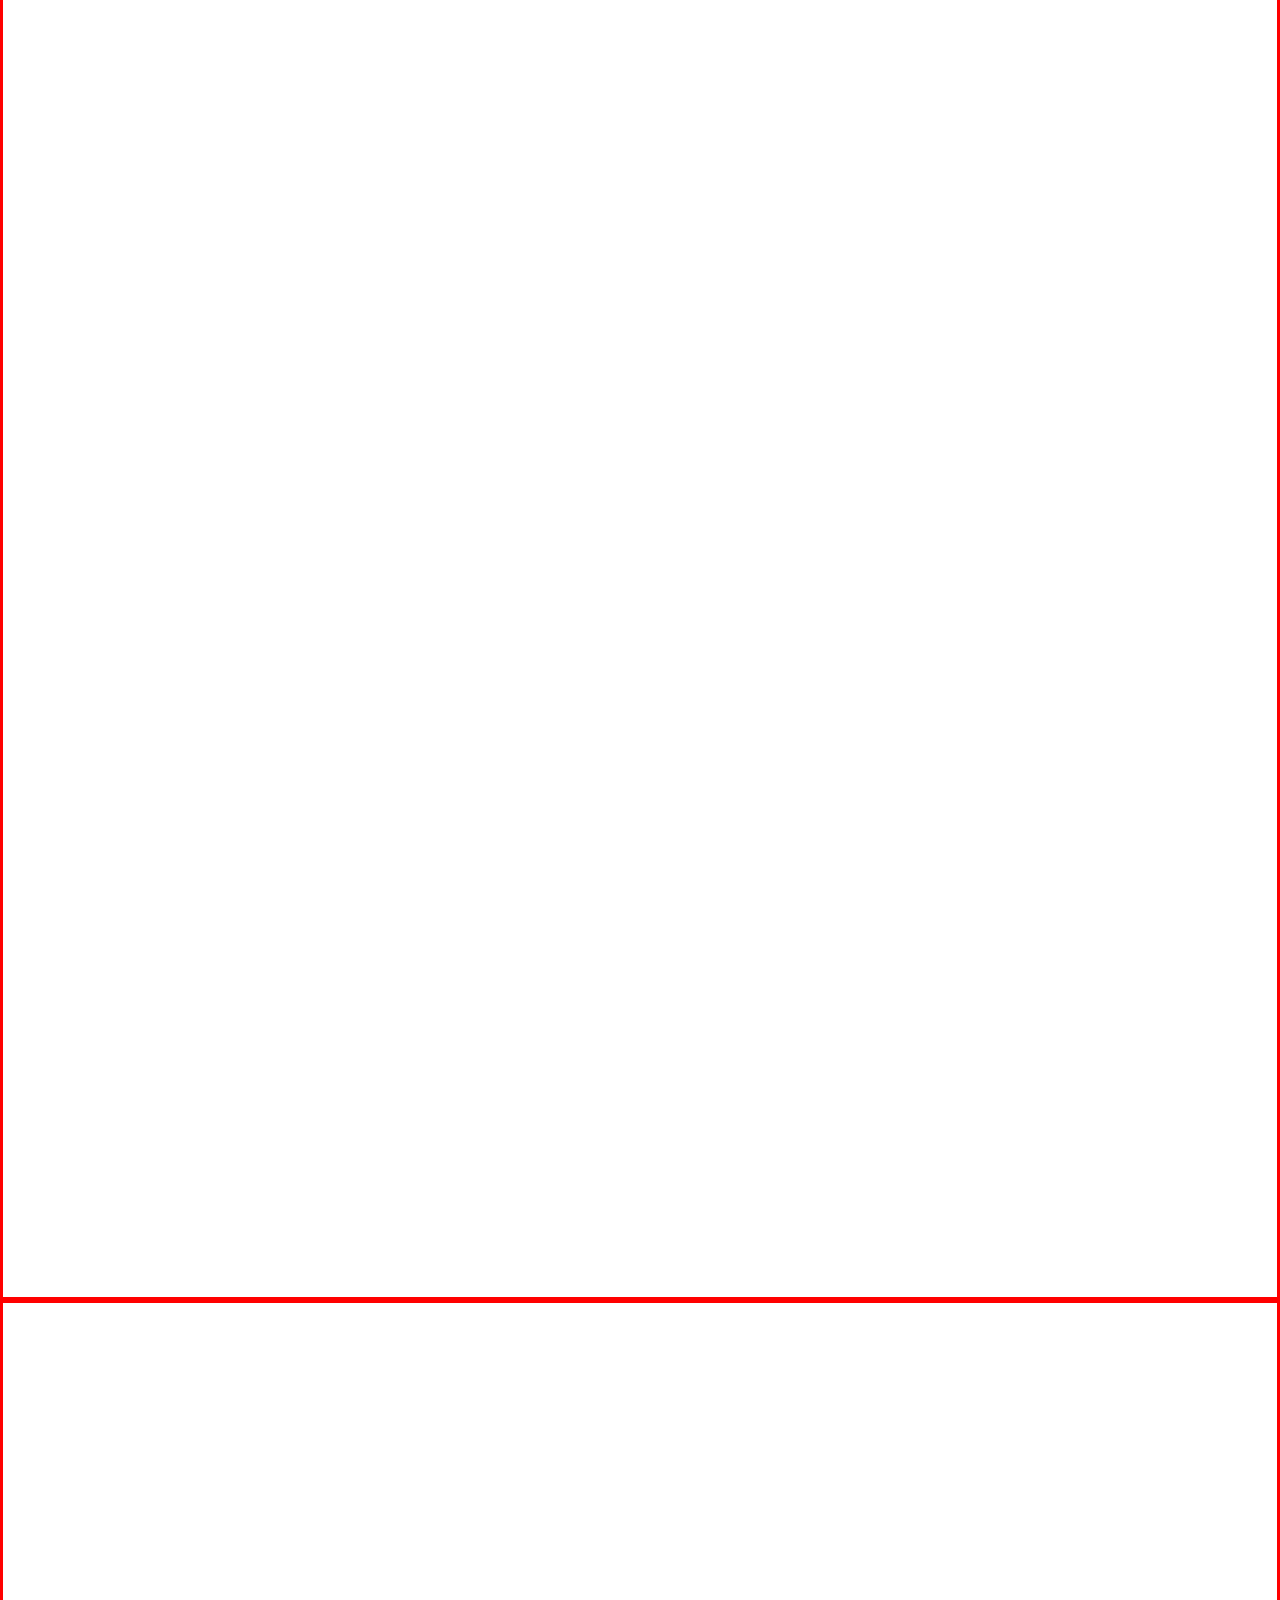
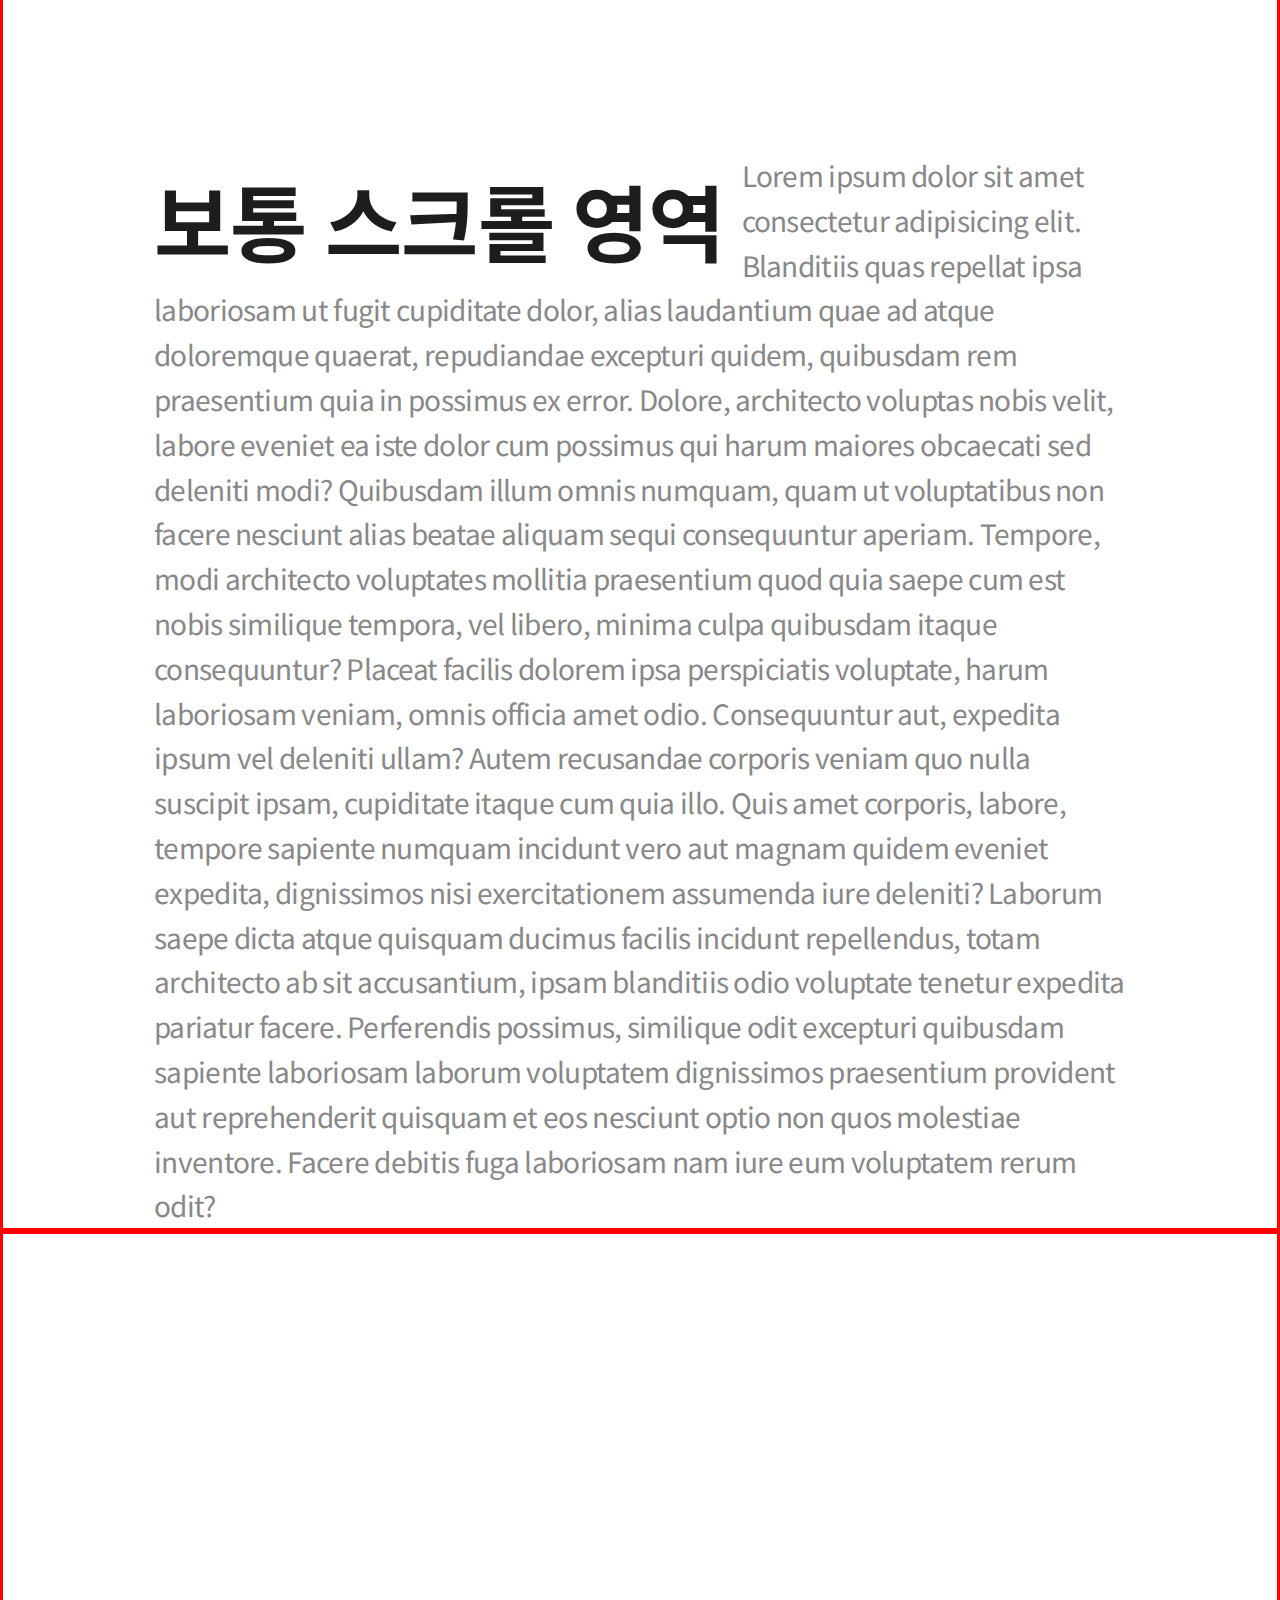
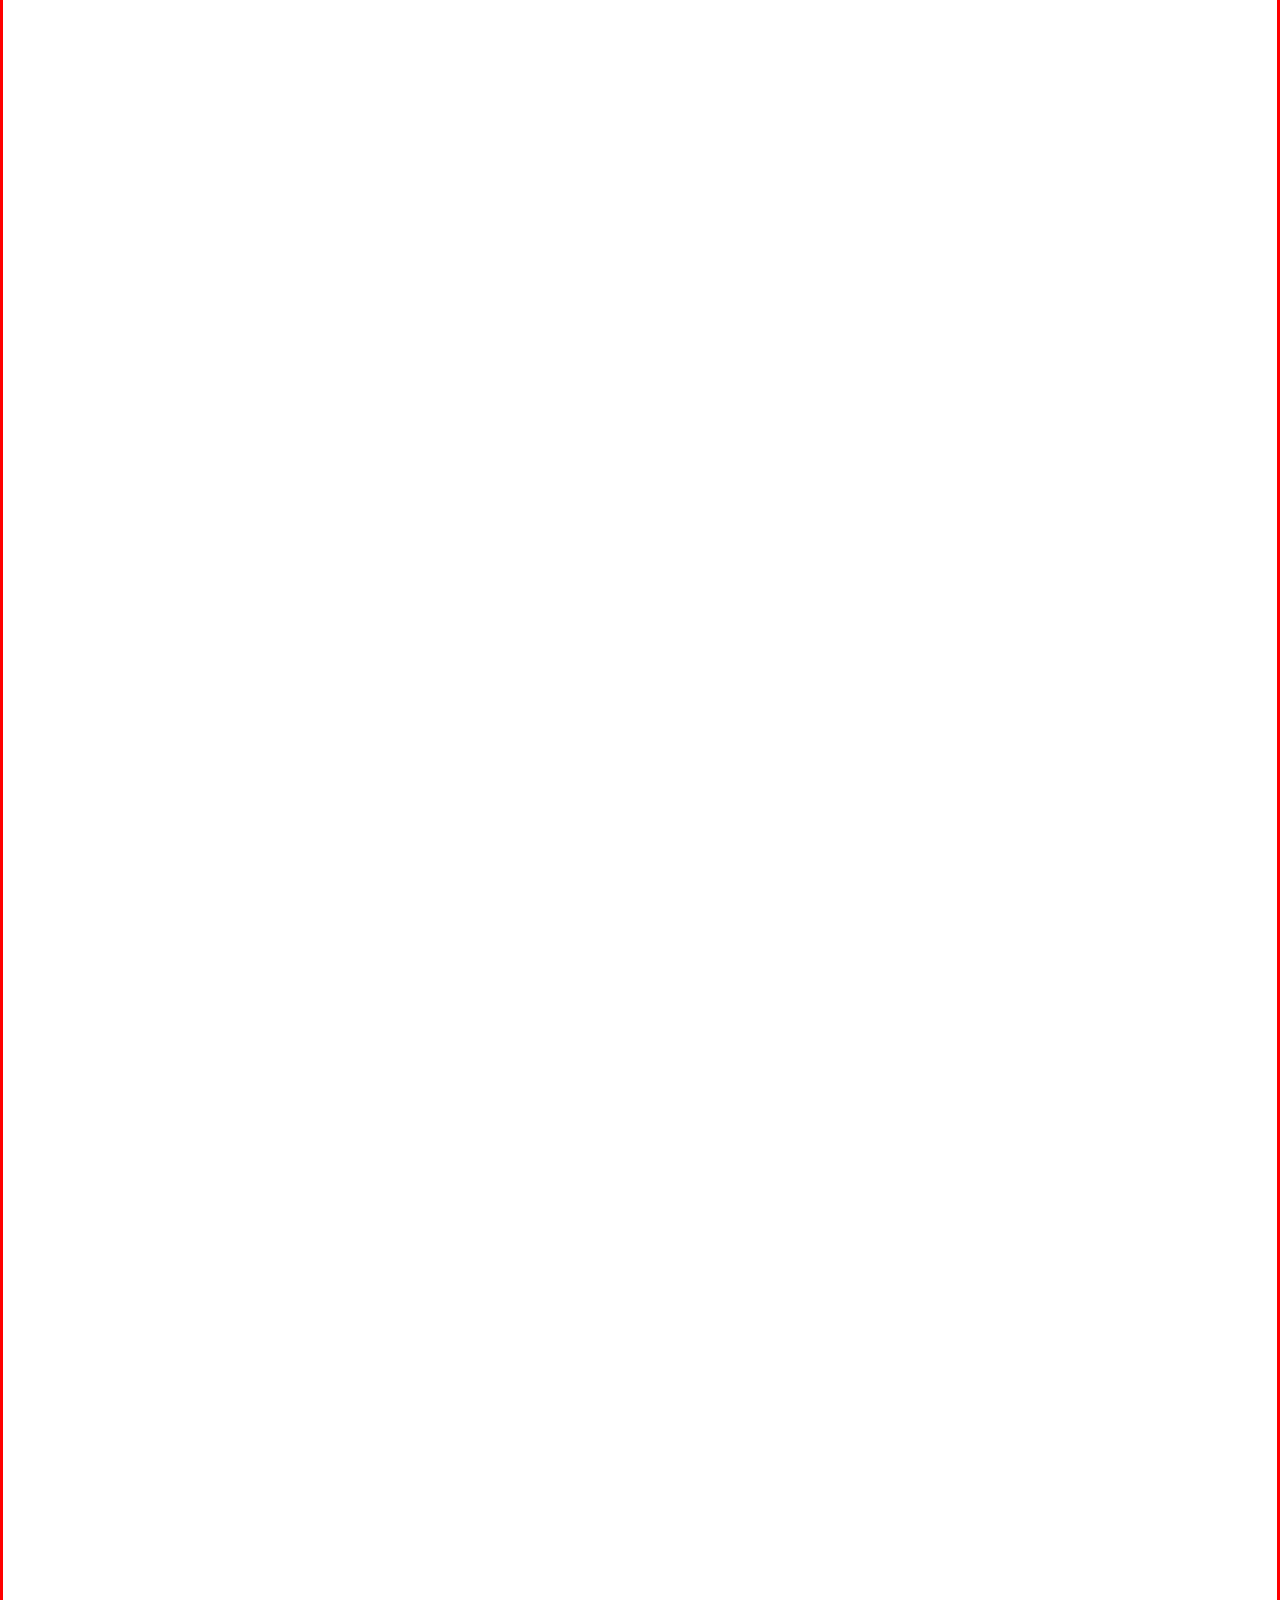
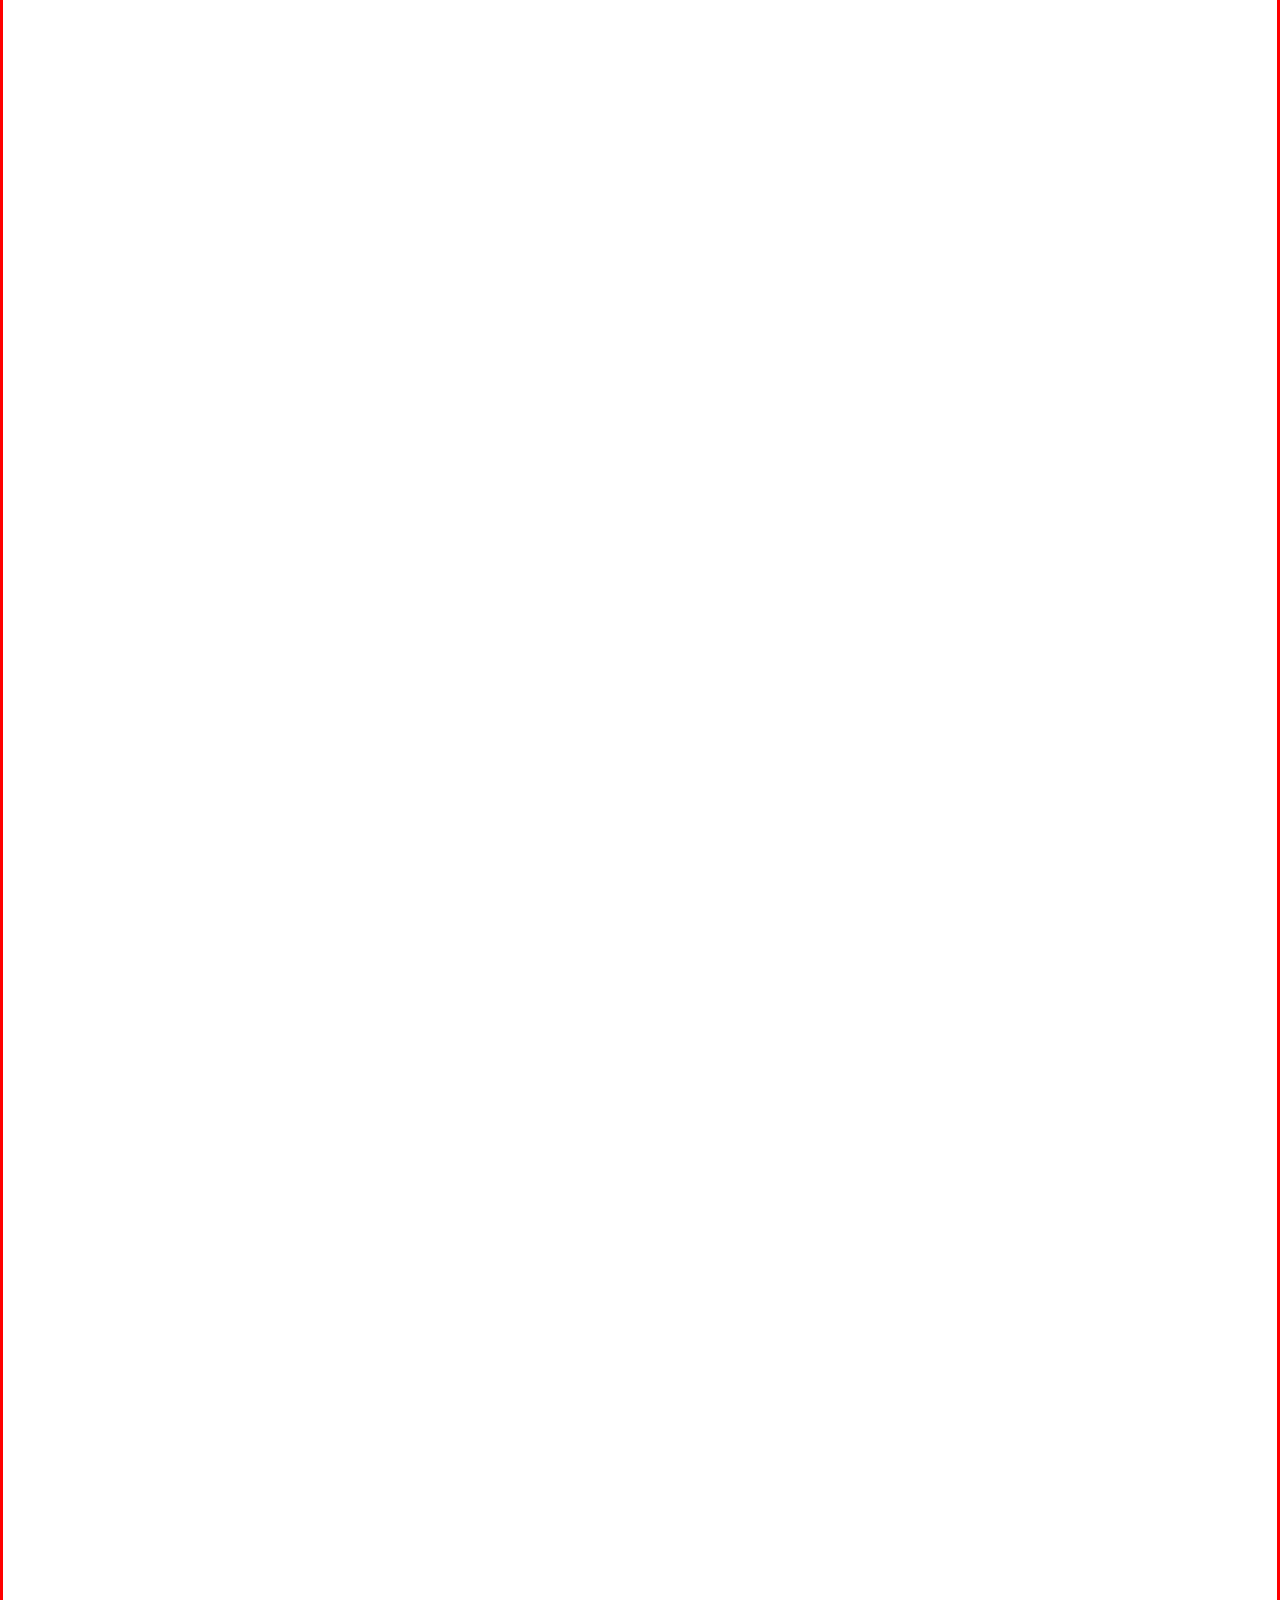
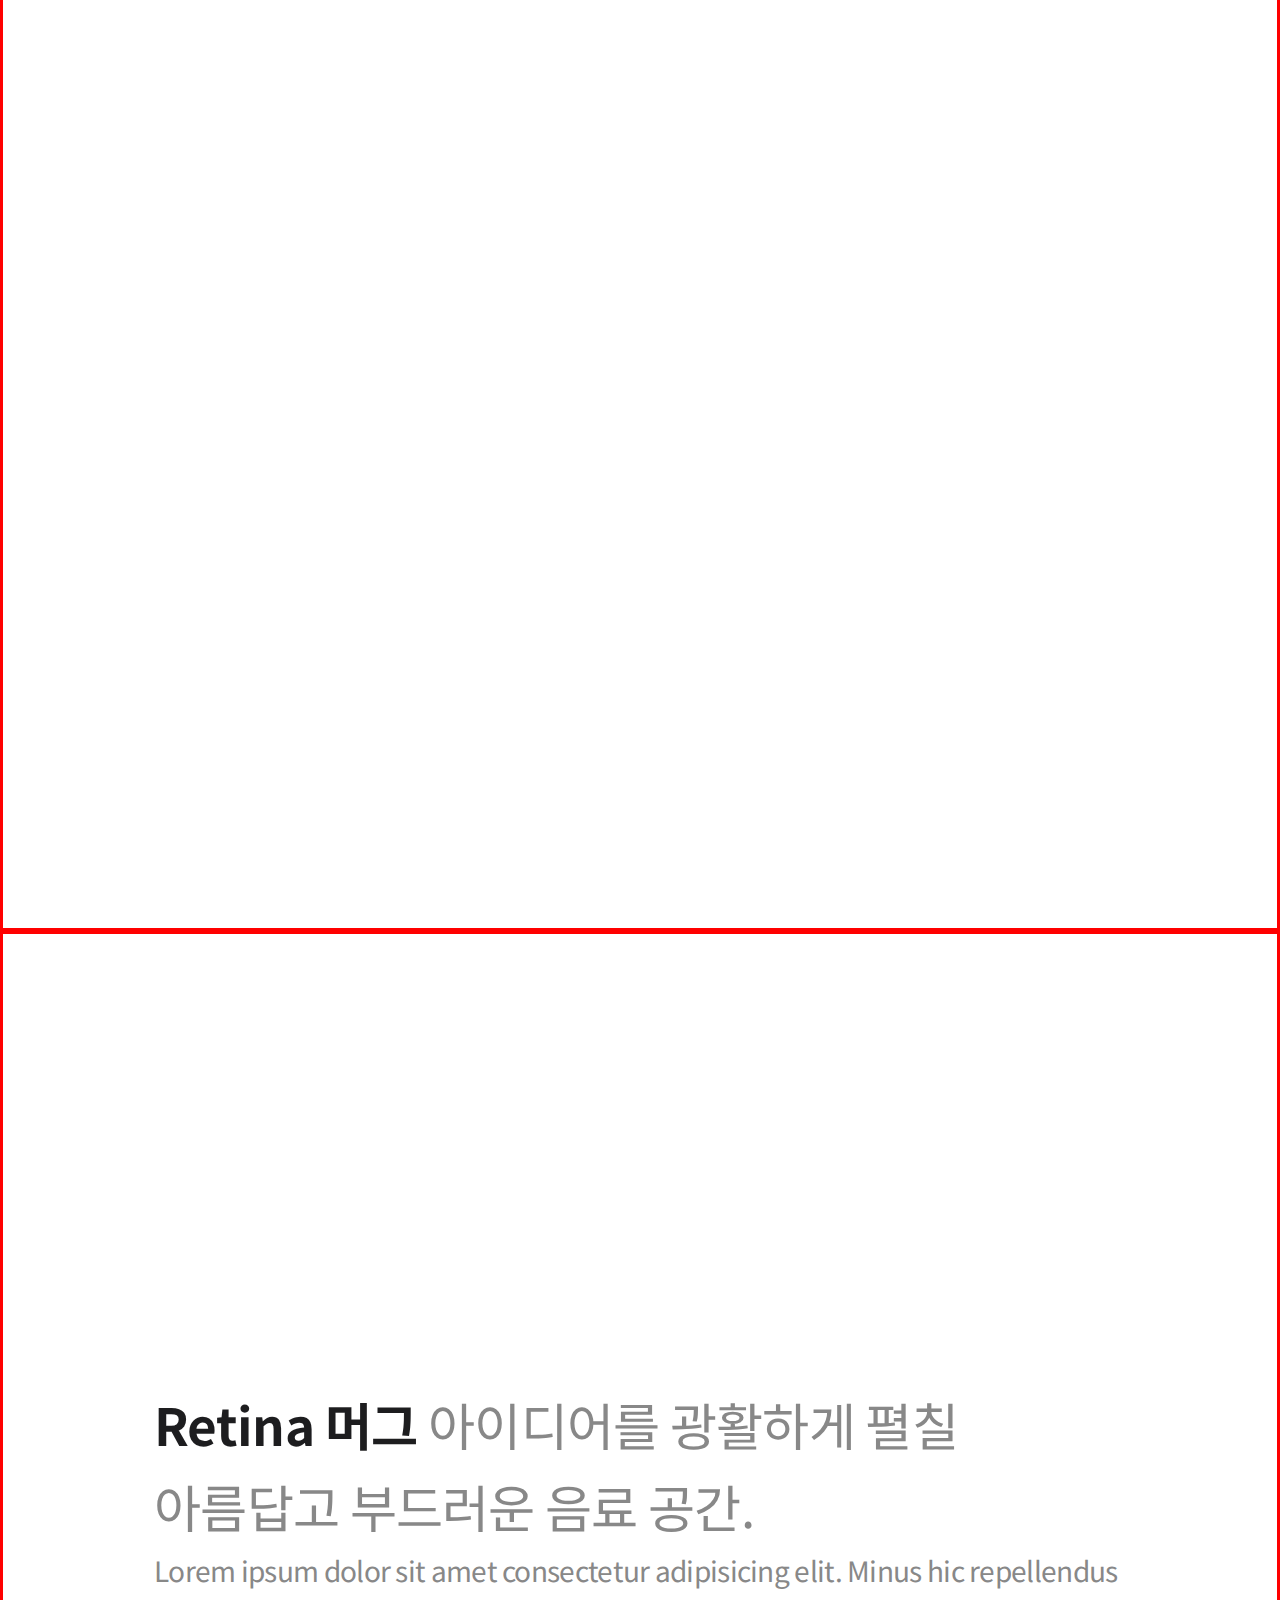
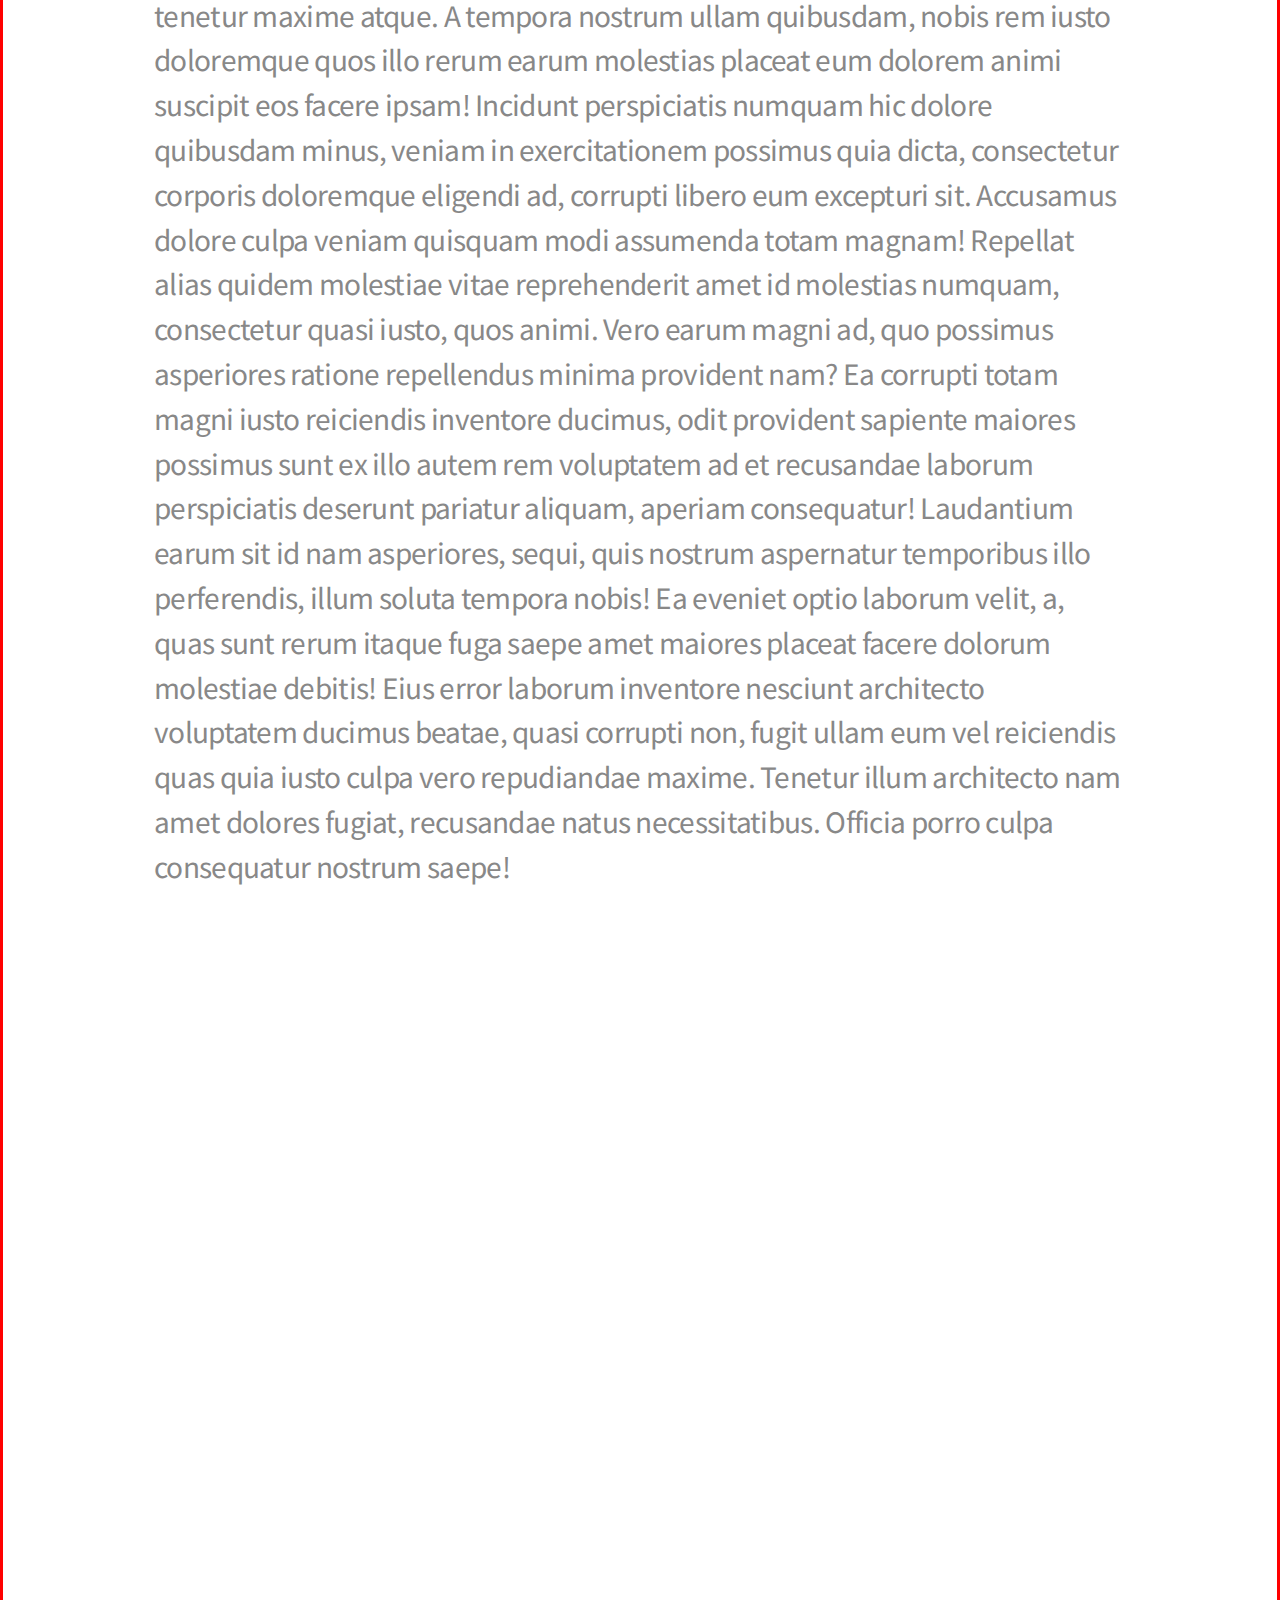
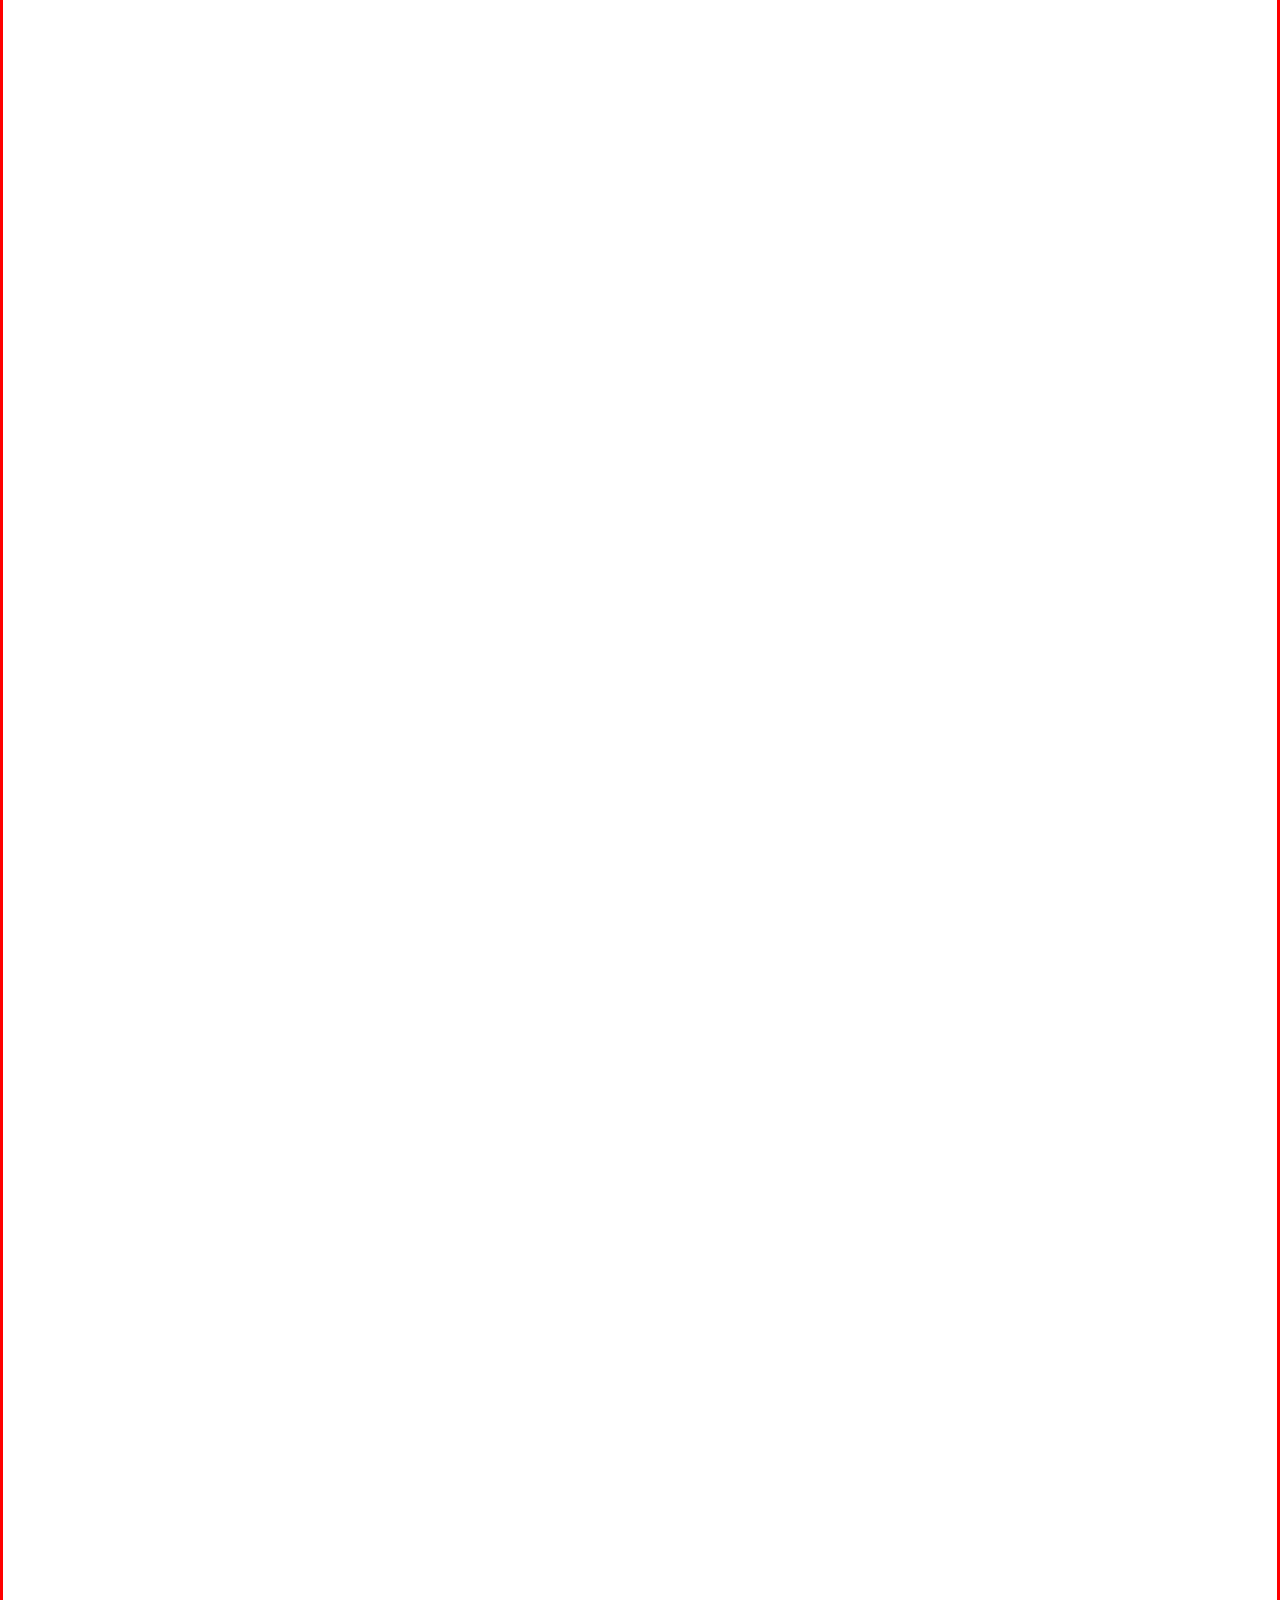
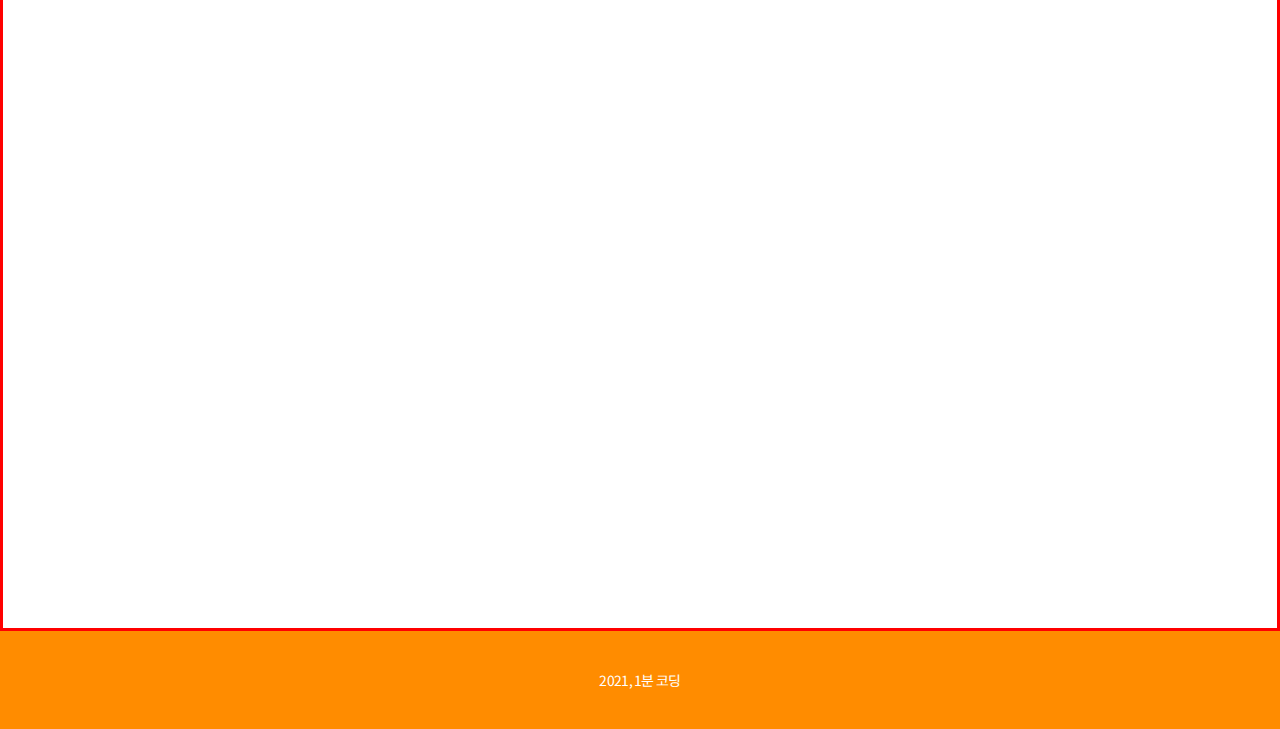
==== commit a85afe4e: "비디오 인터랙션 적용 1" ====
--- a/index.html
+++ b/index.html
@@ -34,6 +34,9 @@
             </nav>
             <section class="scroll-section" id="scroll-section-0">
                 <h1>AirMug Pro</h1>
+                <div class="sticky-elem sticky-elem-canvas">
+                    <canvas id="video-canvas-0" width="1920" height="1080"></canvas>
+                </div>
                 <div class="sticky-elem main-message a">
                     <p>온전히 빠져들게 하는<br />최고급 세라믹</p>
                 </div>
--- a/css/main.css
+++ b/css/main.css
@@ -25,6 +25,7 @@
     position: absolute;
     top: 0;
     left: 0;
+    z-index: 10;
     width: 100%;
     height: 44px;
     padding: 0 1rem;
@@ -33,6 +34,7 @@
     position: absolute;
     top: 45;
     left: 0;
+    z-index: 11;
     width: 100%;
     height: 52px;
     padding: 0 1rem;
@@ -180,6 +182,10 @@
     width: 100%;
 }
 
+.sticky-elem-canvas {
+    top: 0;
+}
+
 @media (min-width: 1024px) {
     #scroll-section-0 h1 {
         font-size: 9vw;
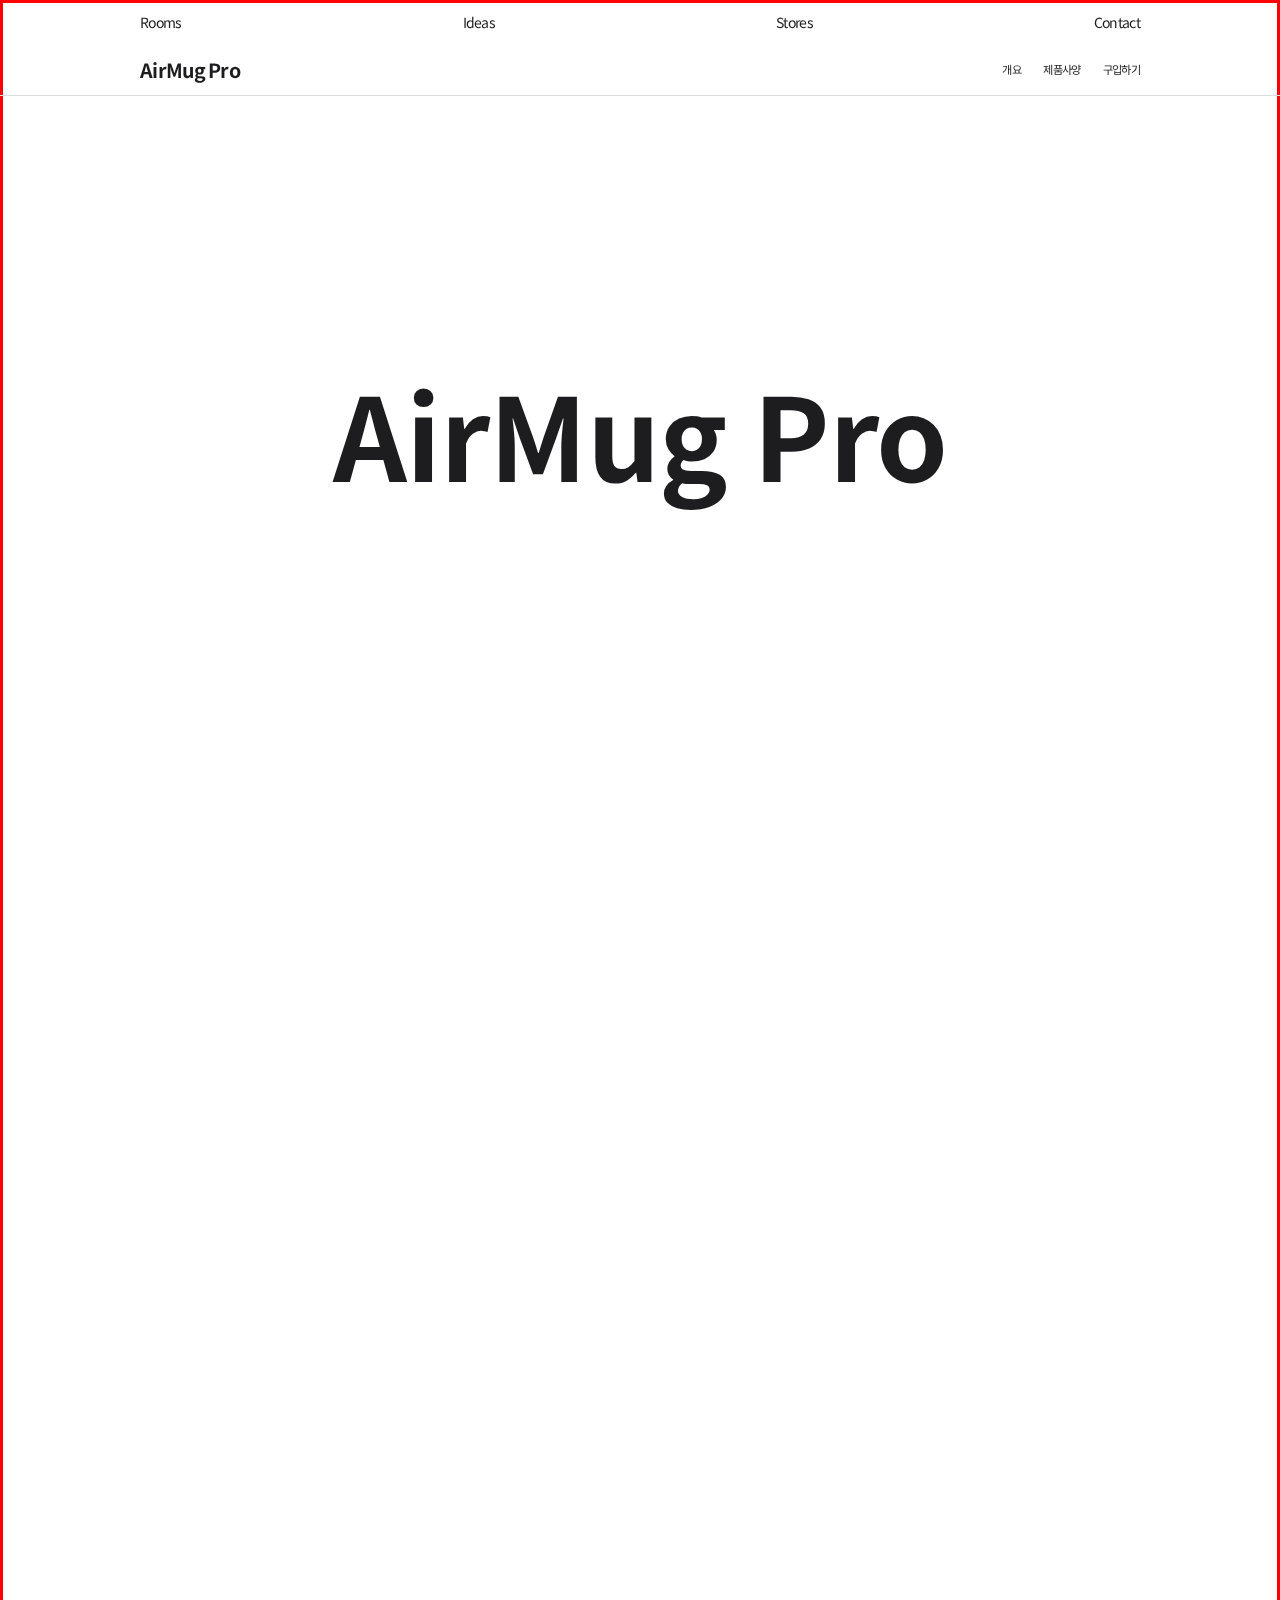
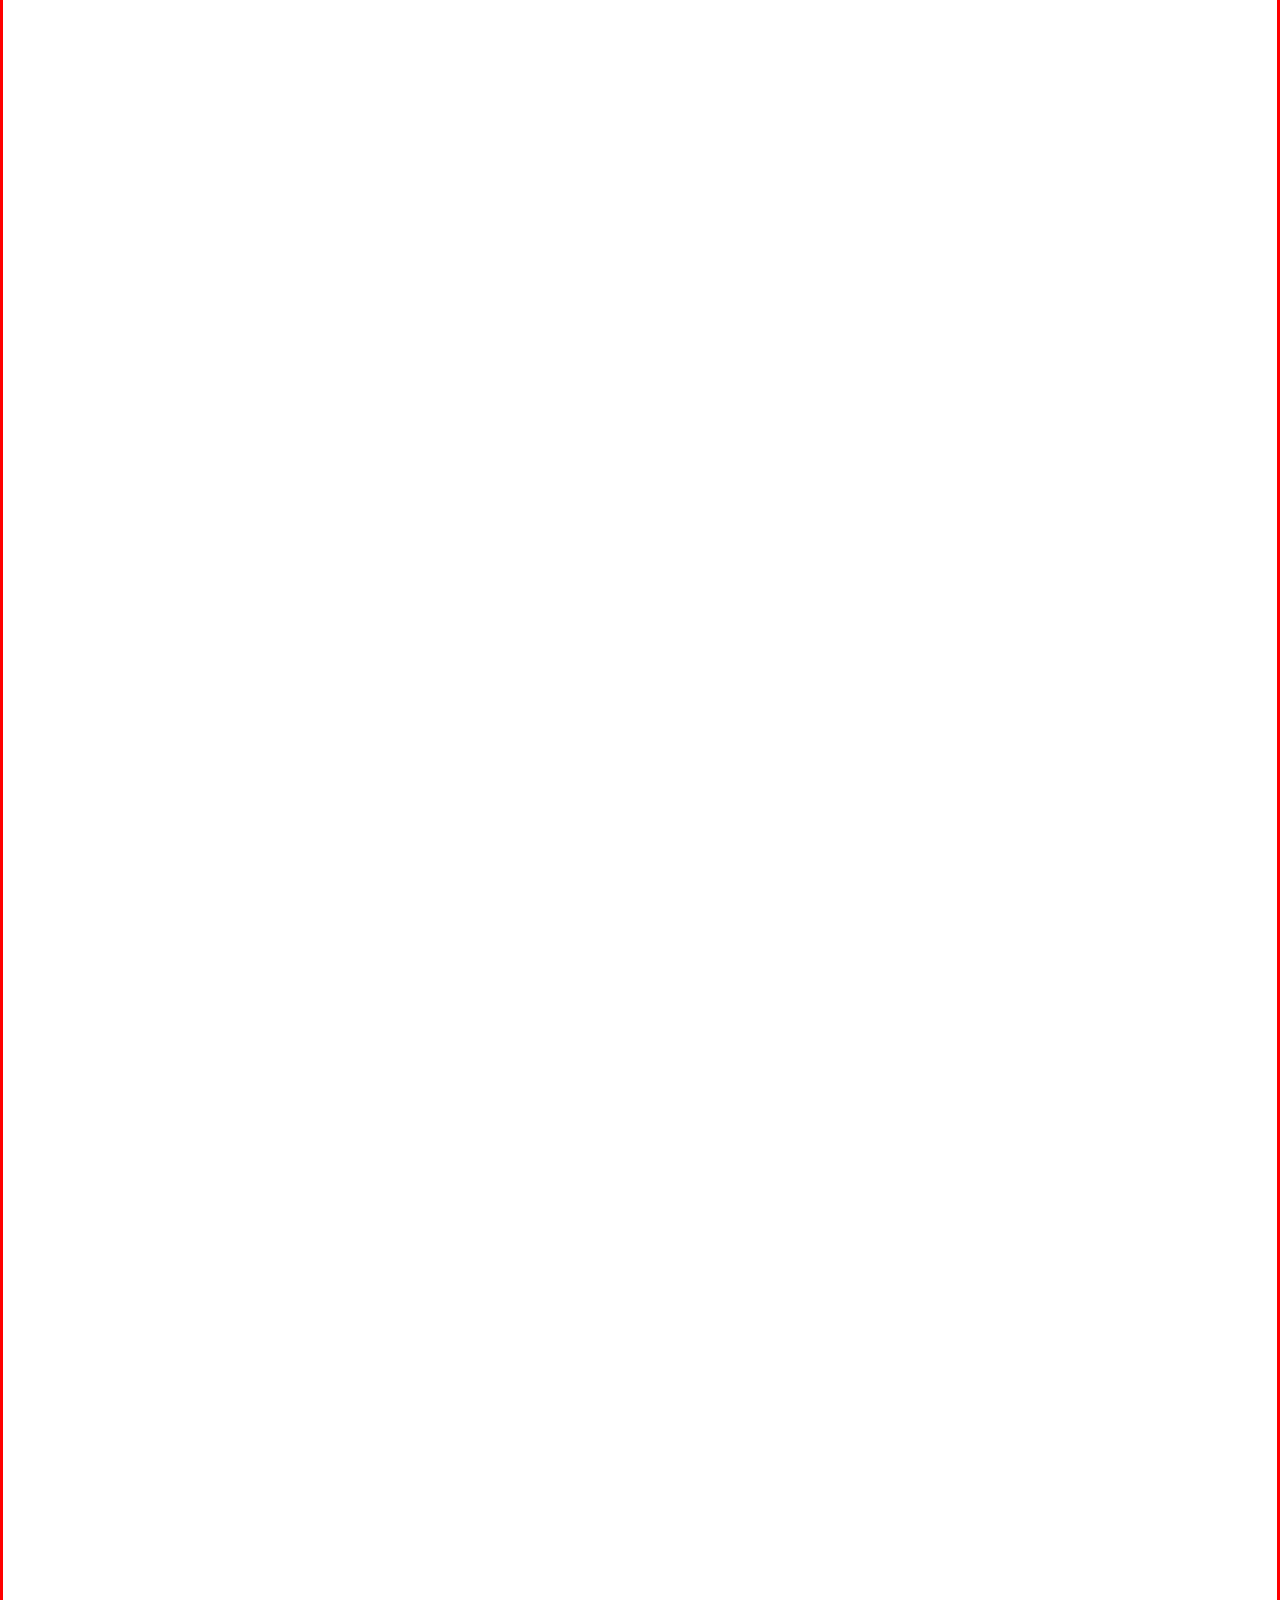
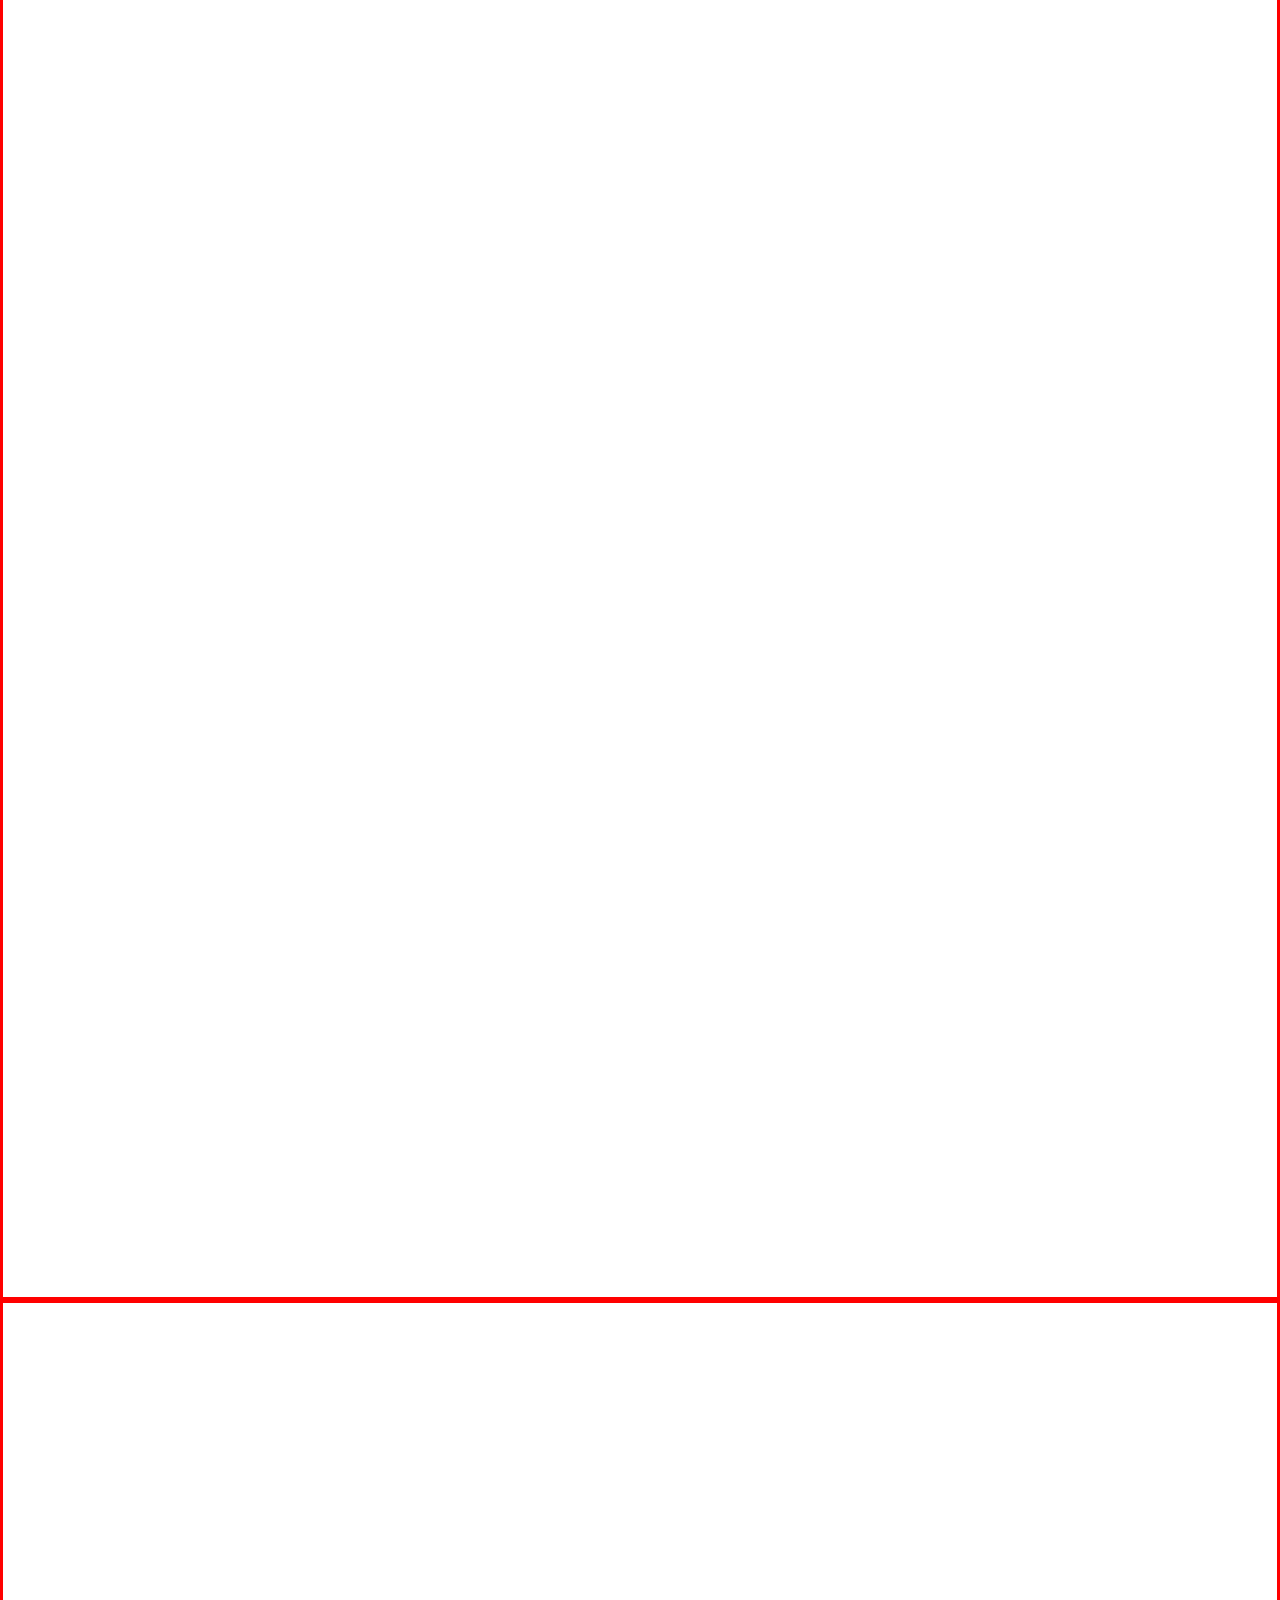
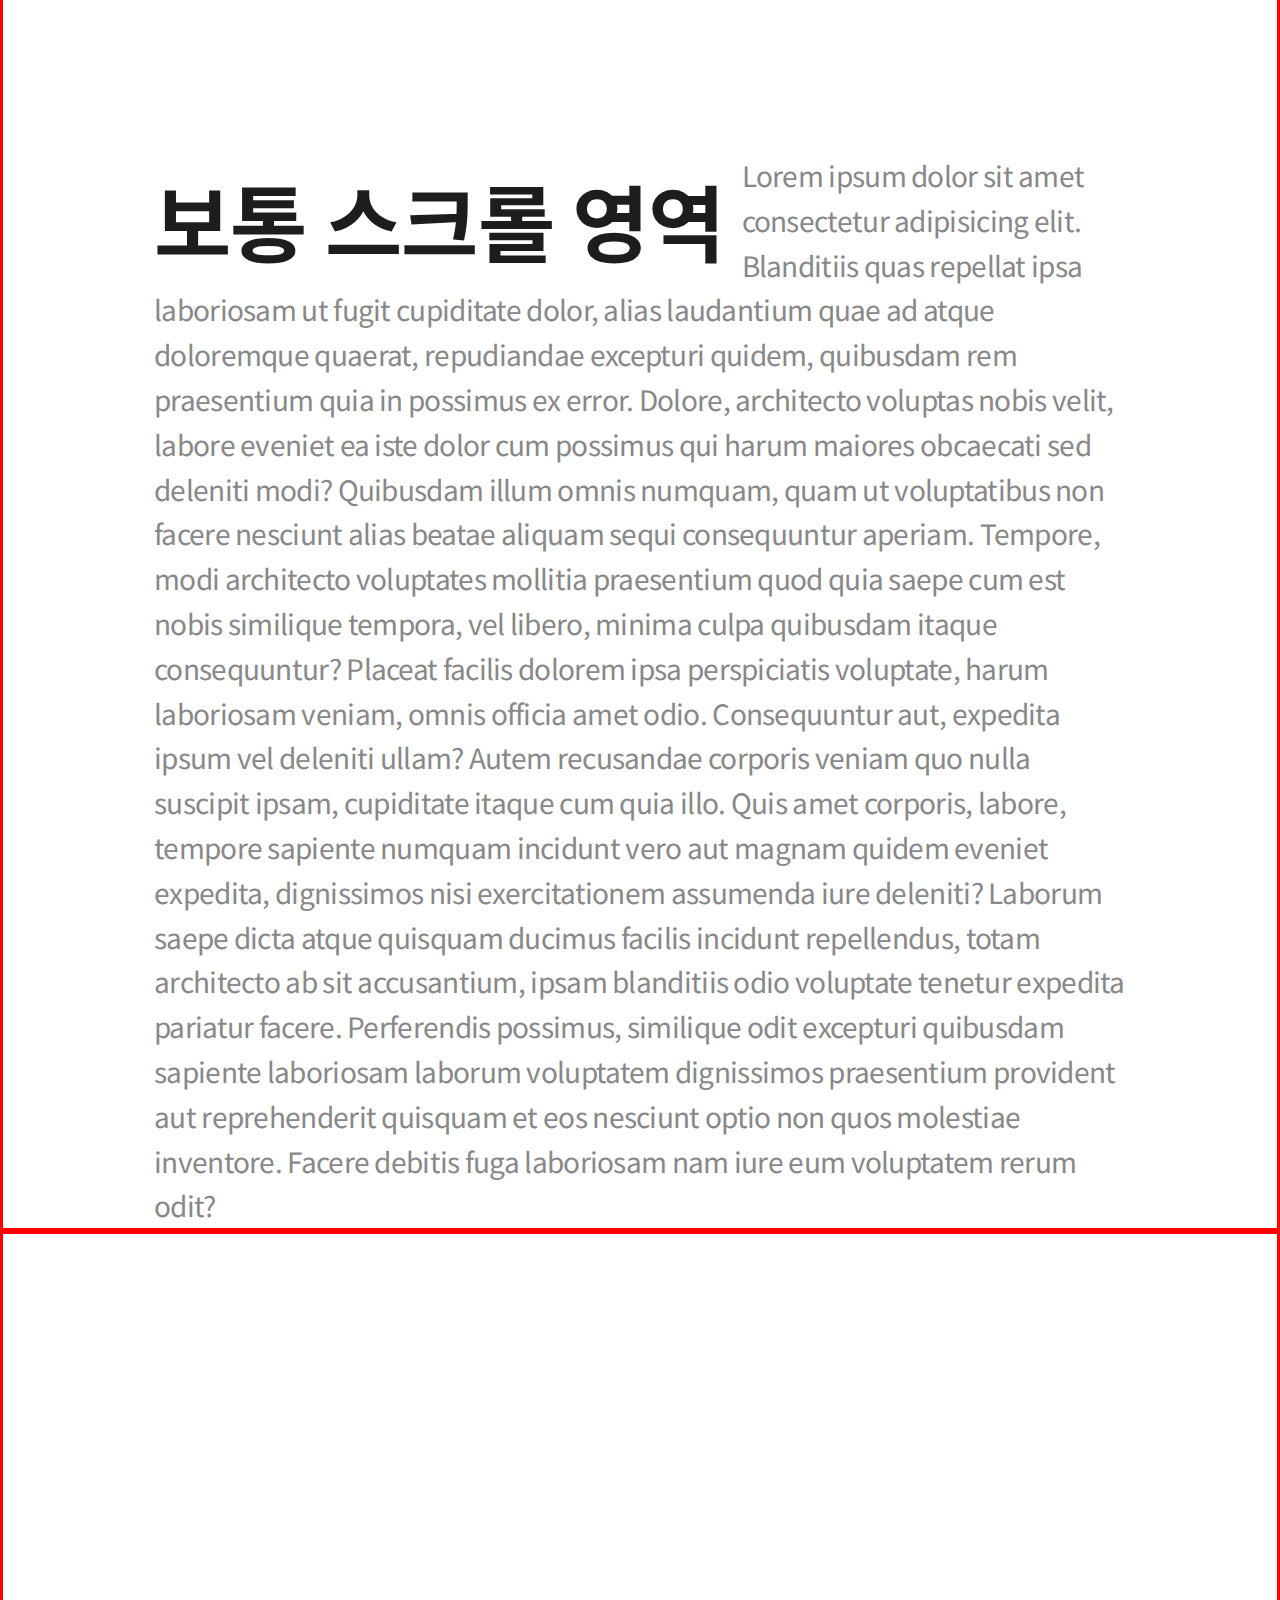
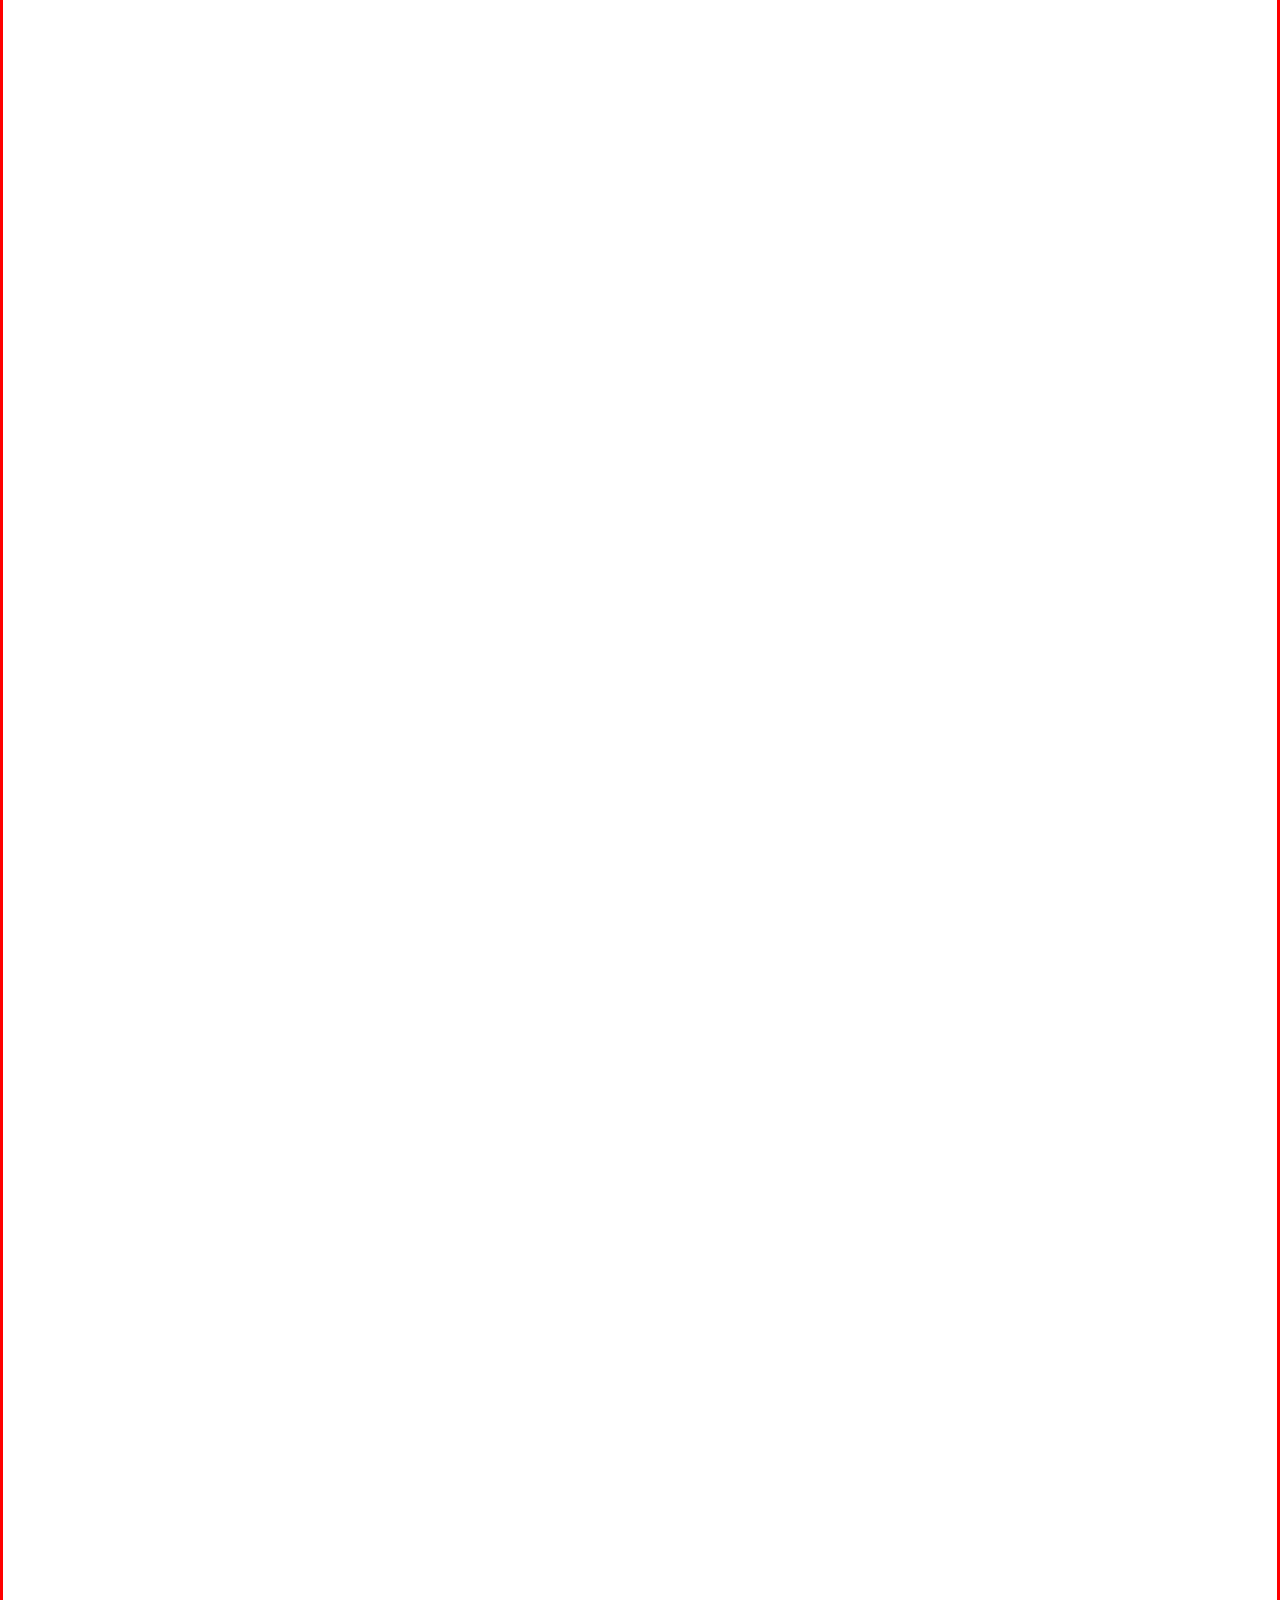
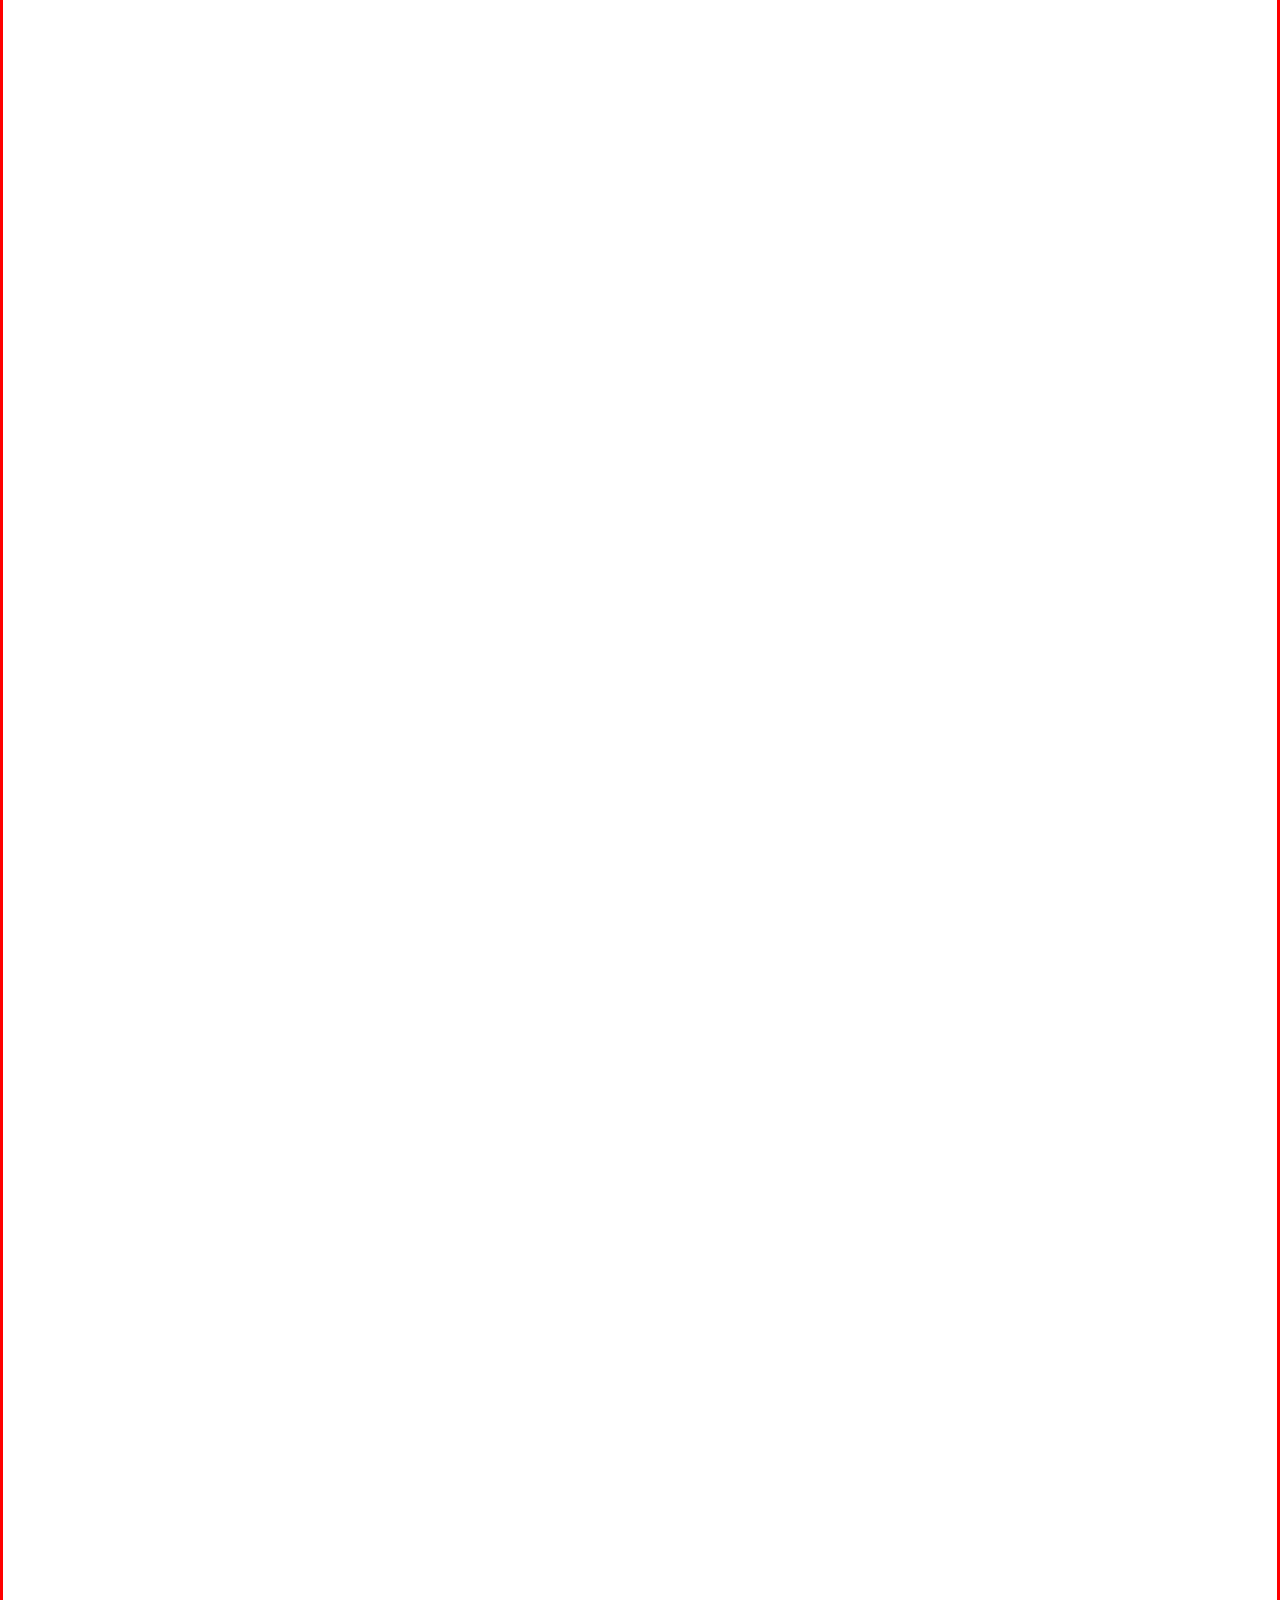
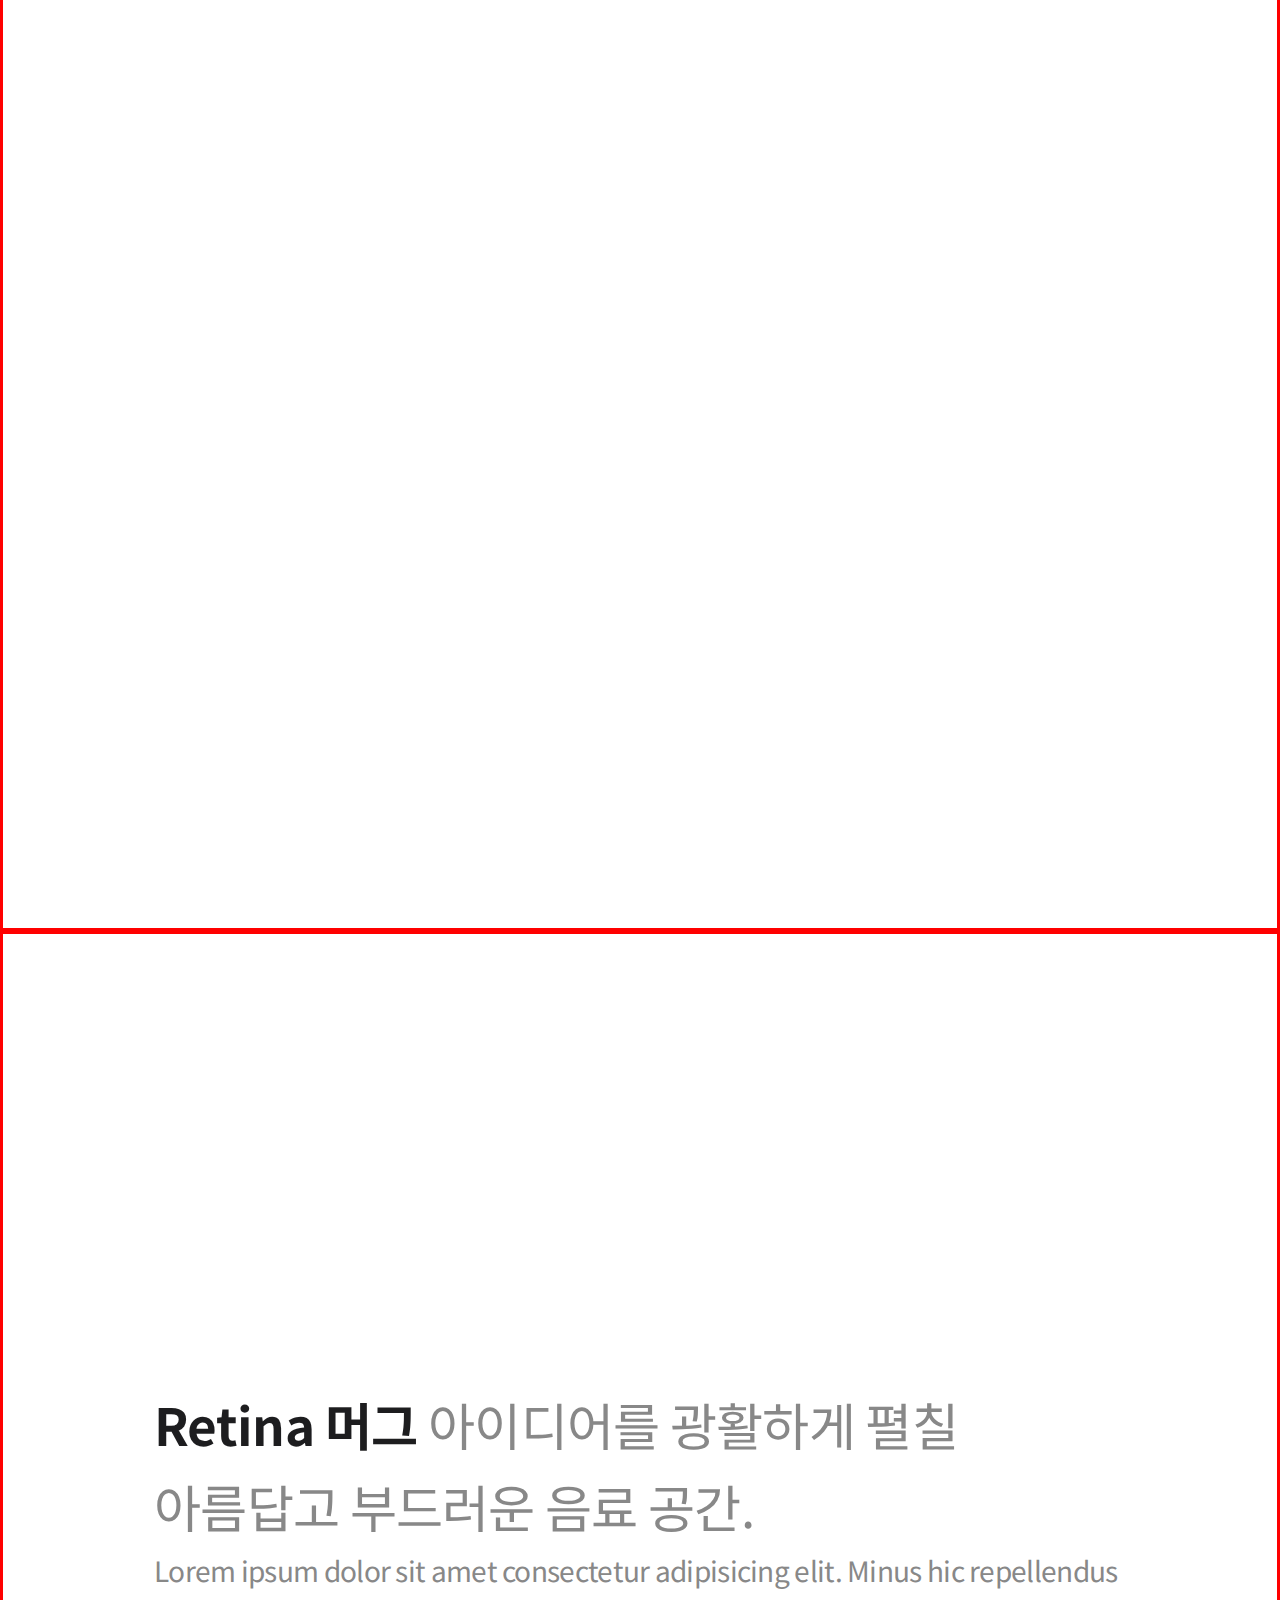
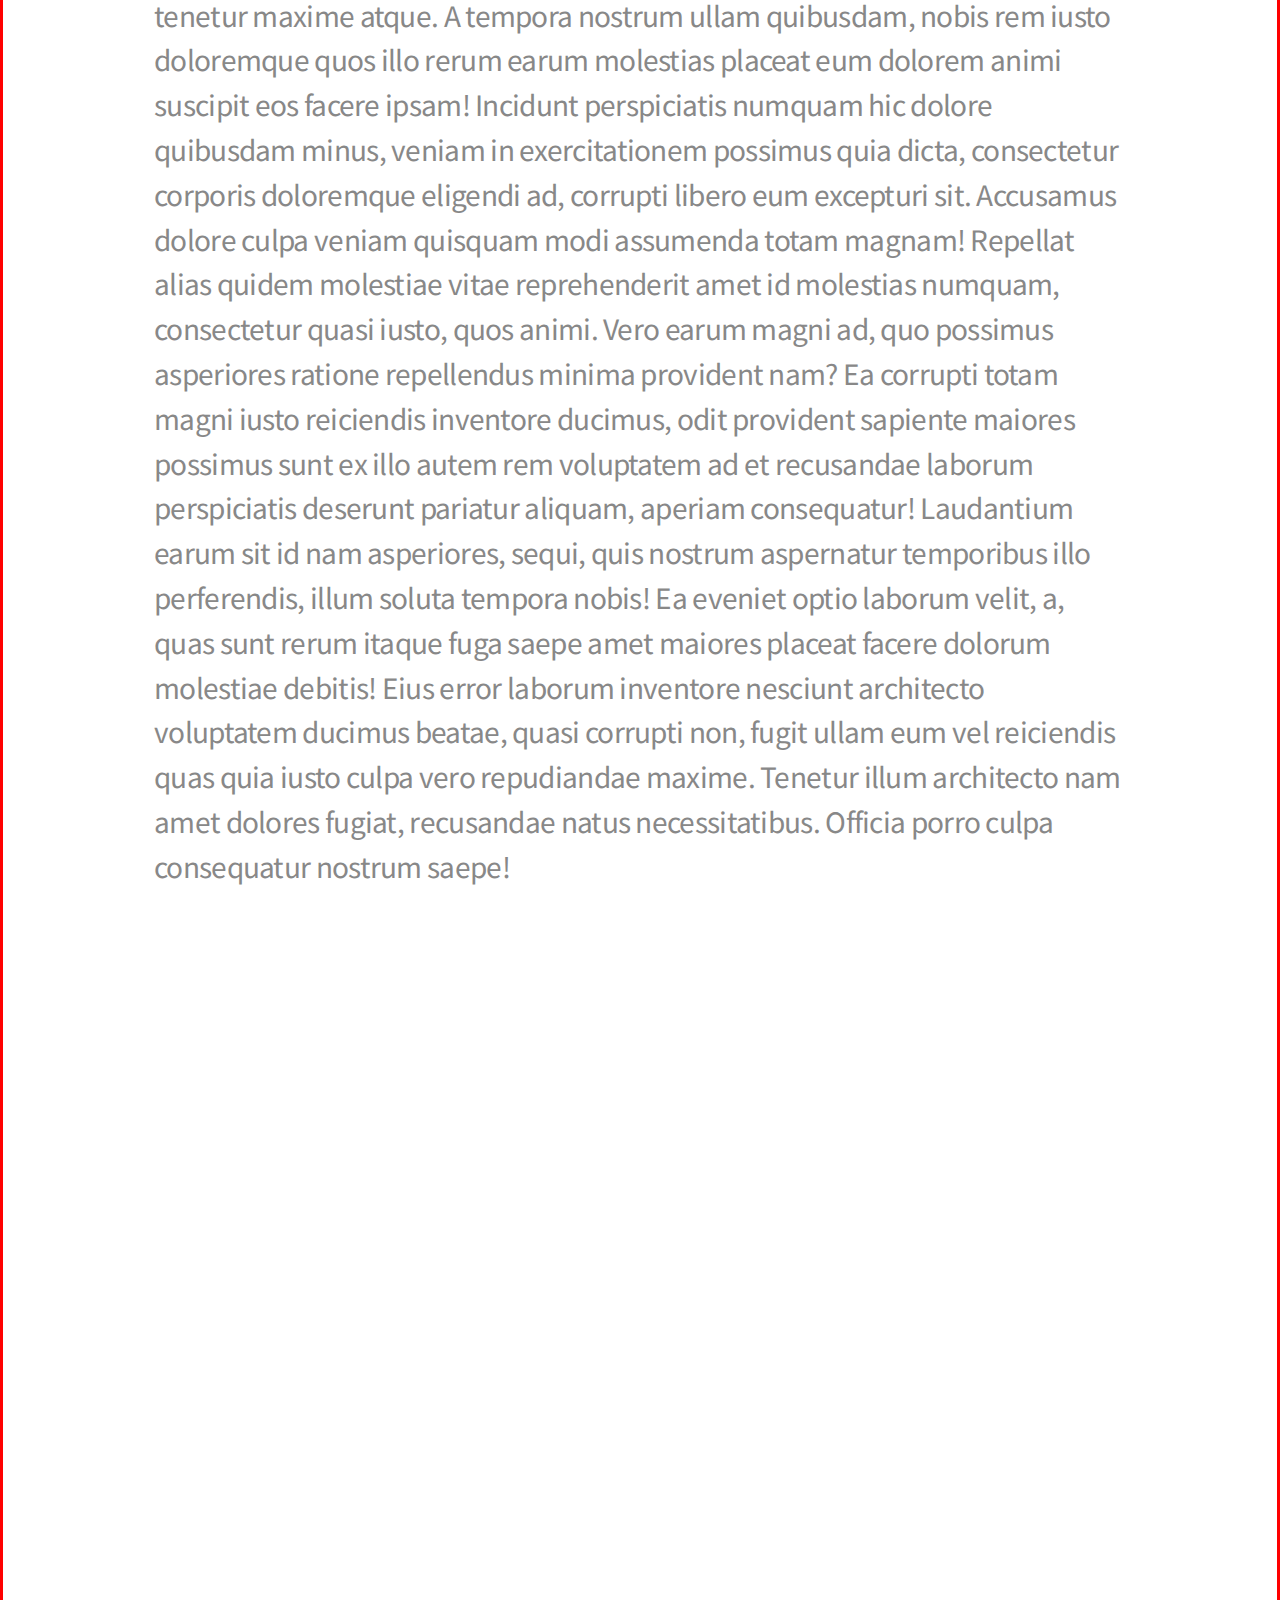
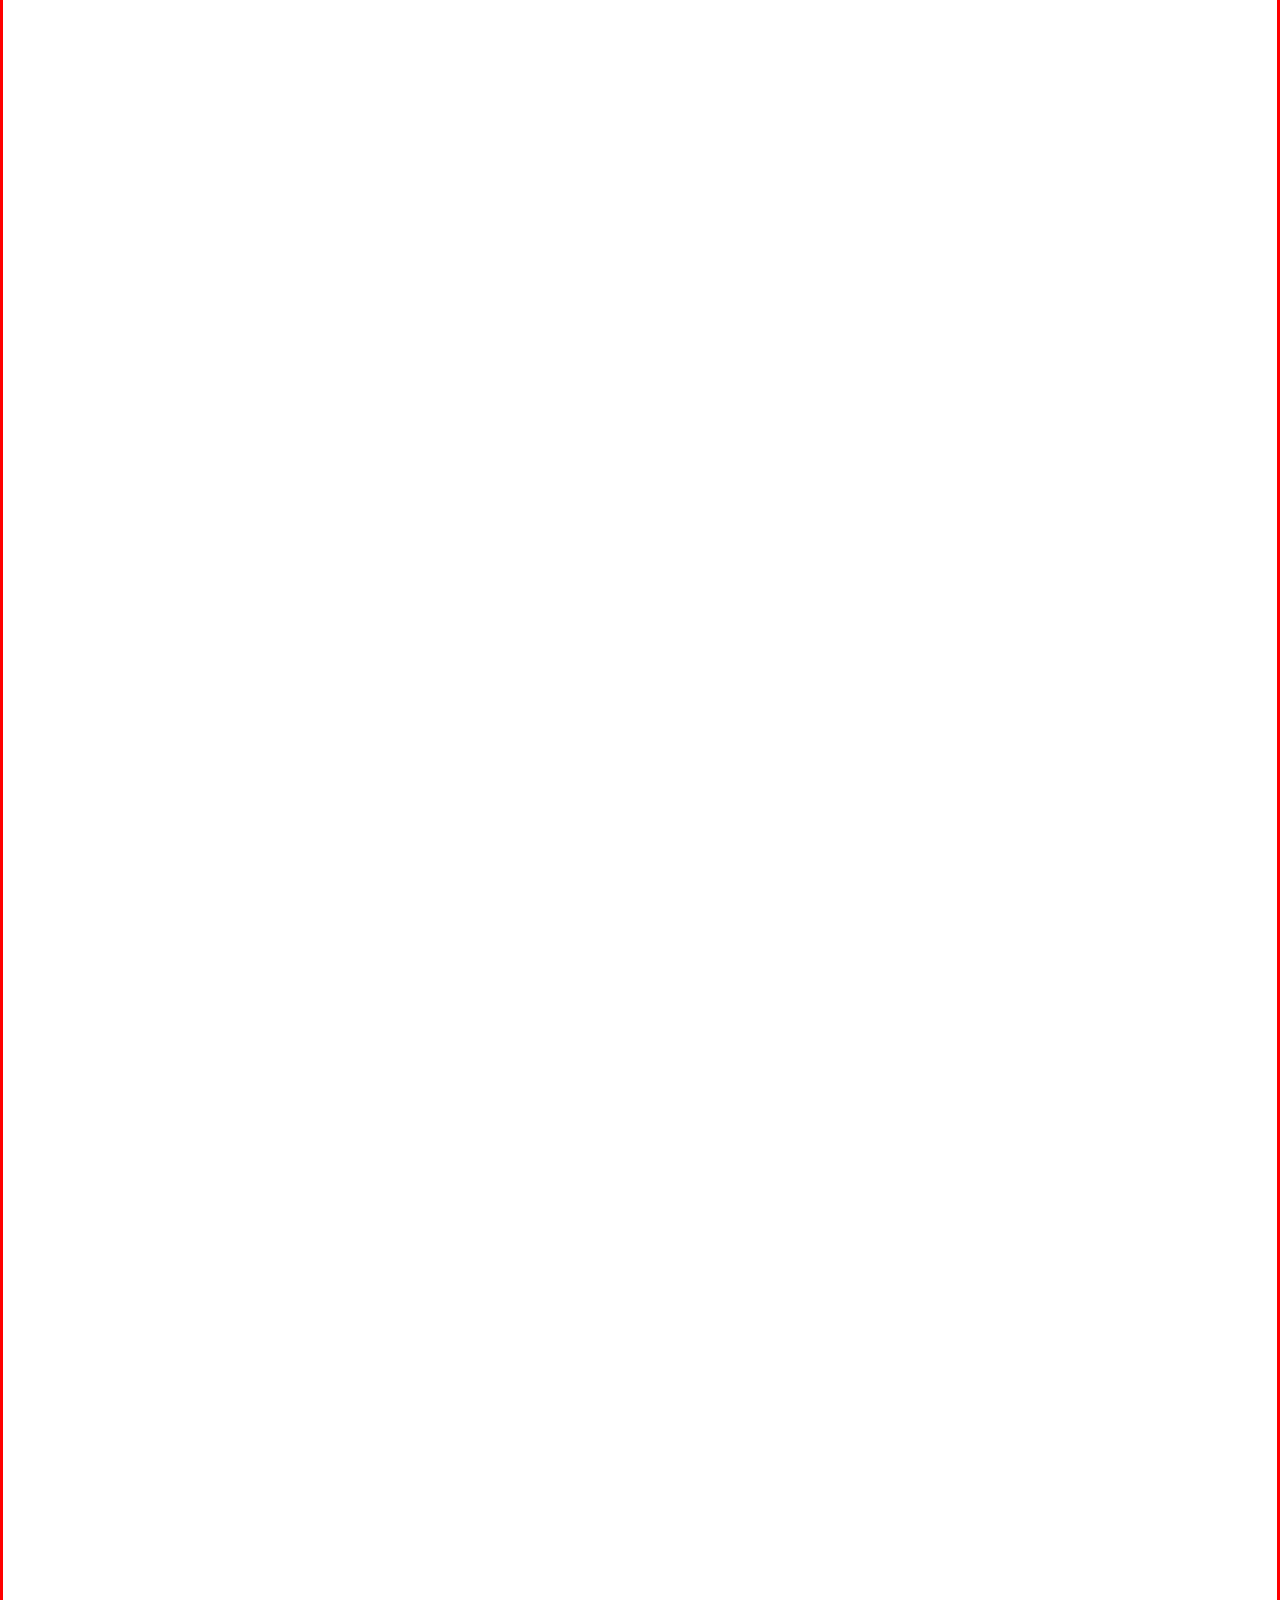
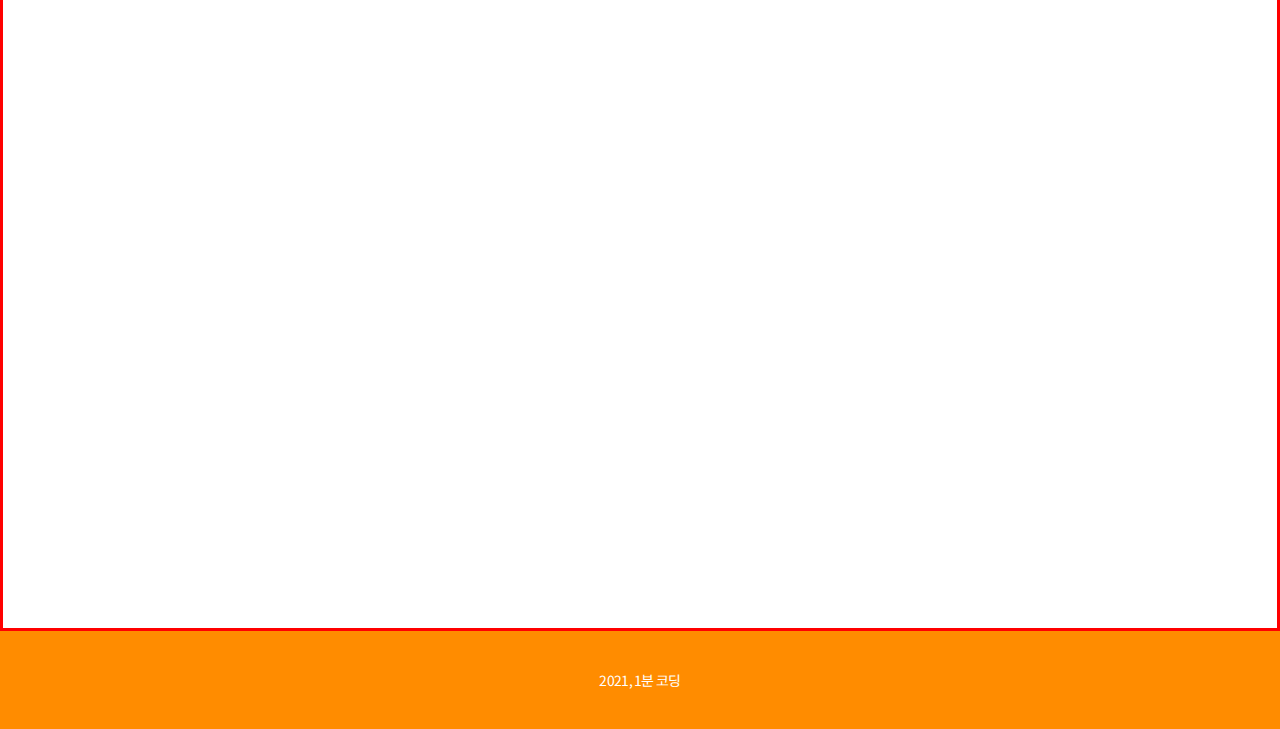
==== commit c1b2222f: "두 번째 스크롤 섹션 마무리" ====
--- a/index.html
+++ b/index.html
@@ -86,6 +86,9 @@
                 </p>
             </section>
             <section class="scroll-section" id="scroll-section-2">
+                <div class="sticky-elem sticky-elem-canvas">
+                    <canvas id="video-canvas-1" width="1920" height="1080"></canvas>
+                </div>
                 <div class="sticky-elem main-message a">
                     <p>
                         <small>편안한 촉감</small>
--- a/css/main.css
+++ b/css/main.css
@@ -184,11 +184,22 @@
 
 .sticky-elem-canvas {
     top: 0;
+    height: 100%;
+}
+
+.sticky-elem-canvas canvas {
+    position: absolute;
+    top: 50%;
+    left: 50%;
 }
 
 @media (min-width: 1024px) {
     #scroll-section-0 h1 {
+        position: relative;
+        top: -10vh;
         font-size: 9vw;
+        text-align: center;
+        z-index: 5;
     }
 
     .main-message {
@@ -214,6 +225,7 @@
 
     .desc-message {
         width: 20%;
+        opacity: 0;
     }
 
     #scroll-section-2 .b {
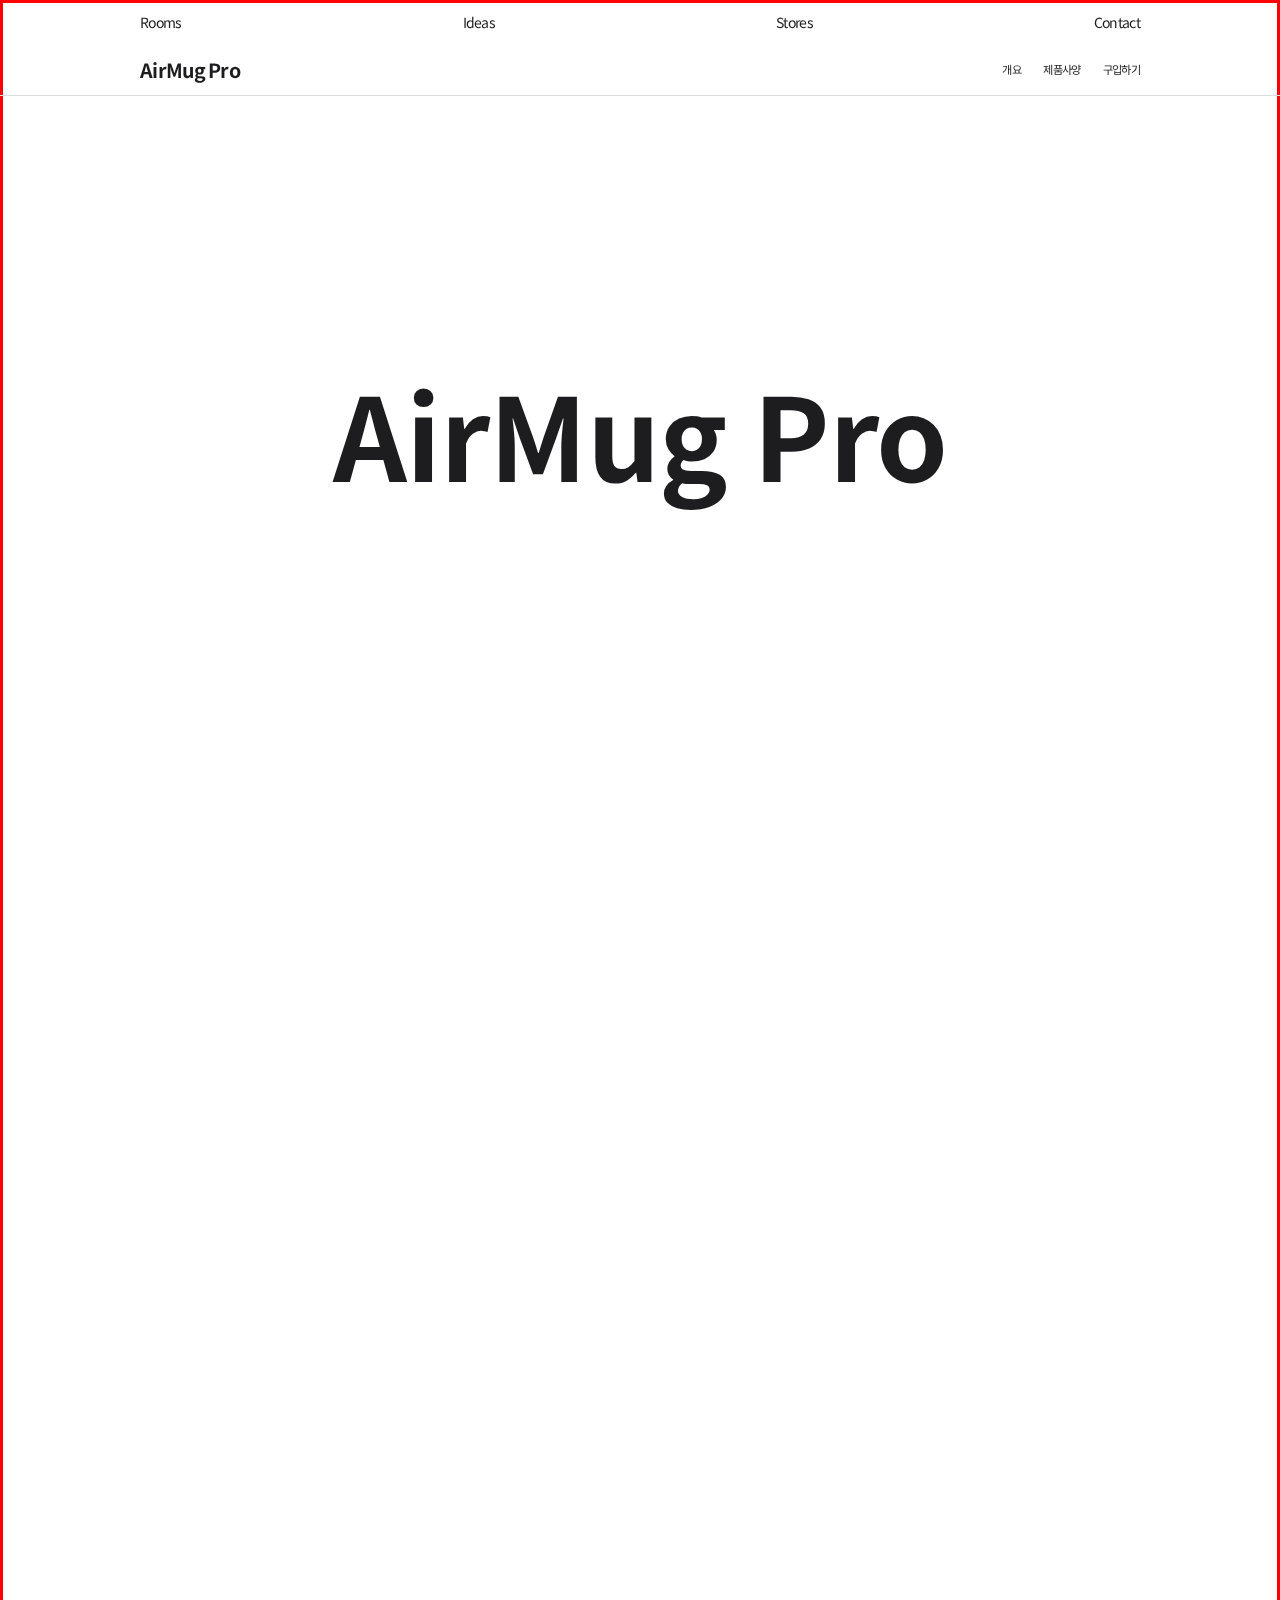
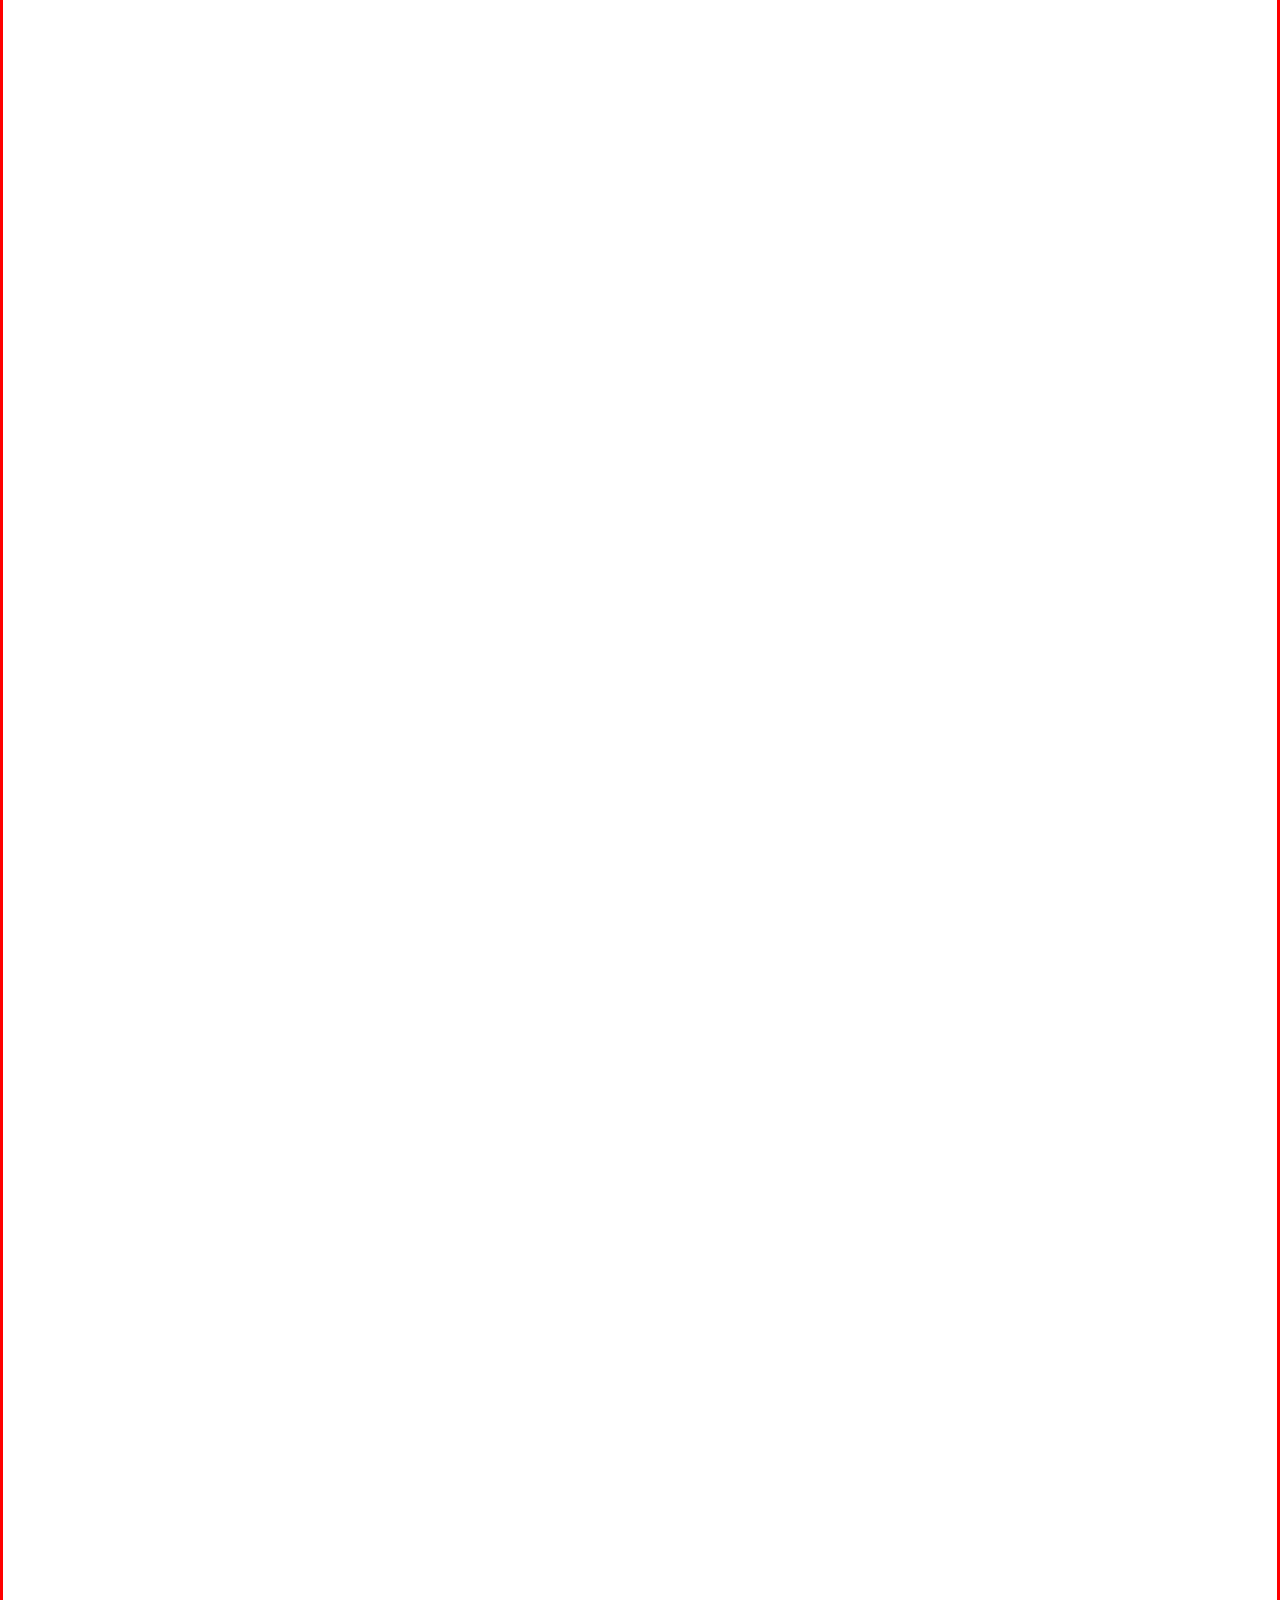
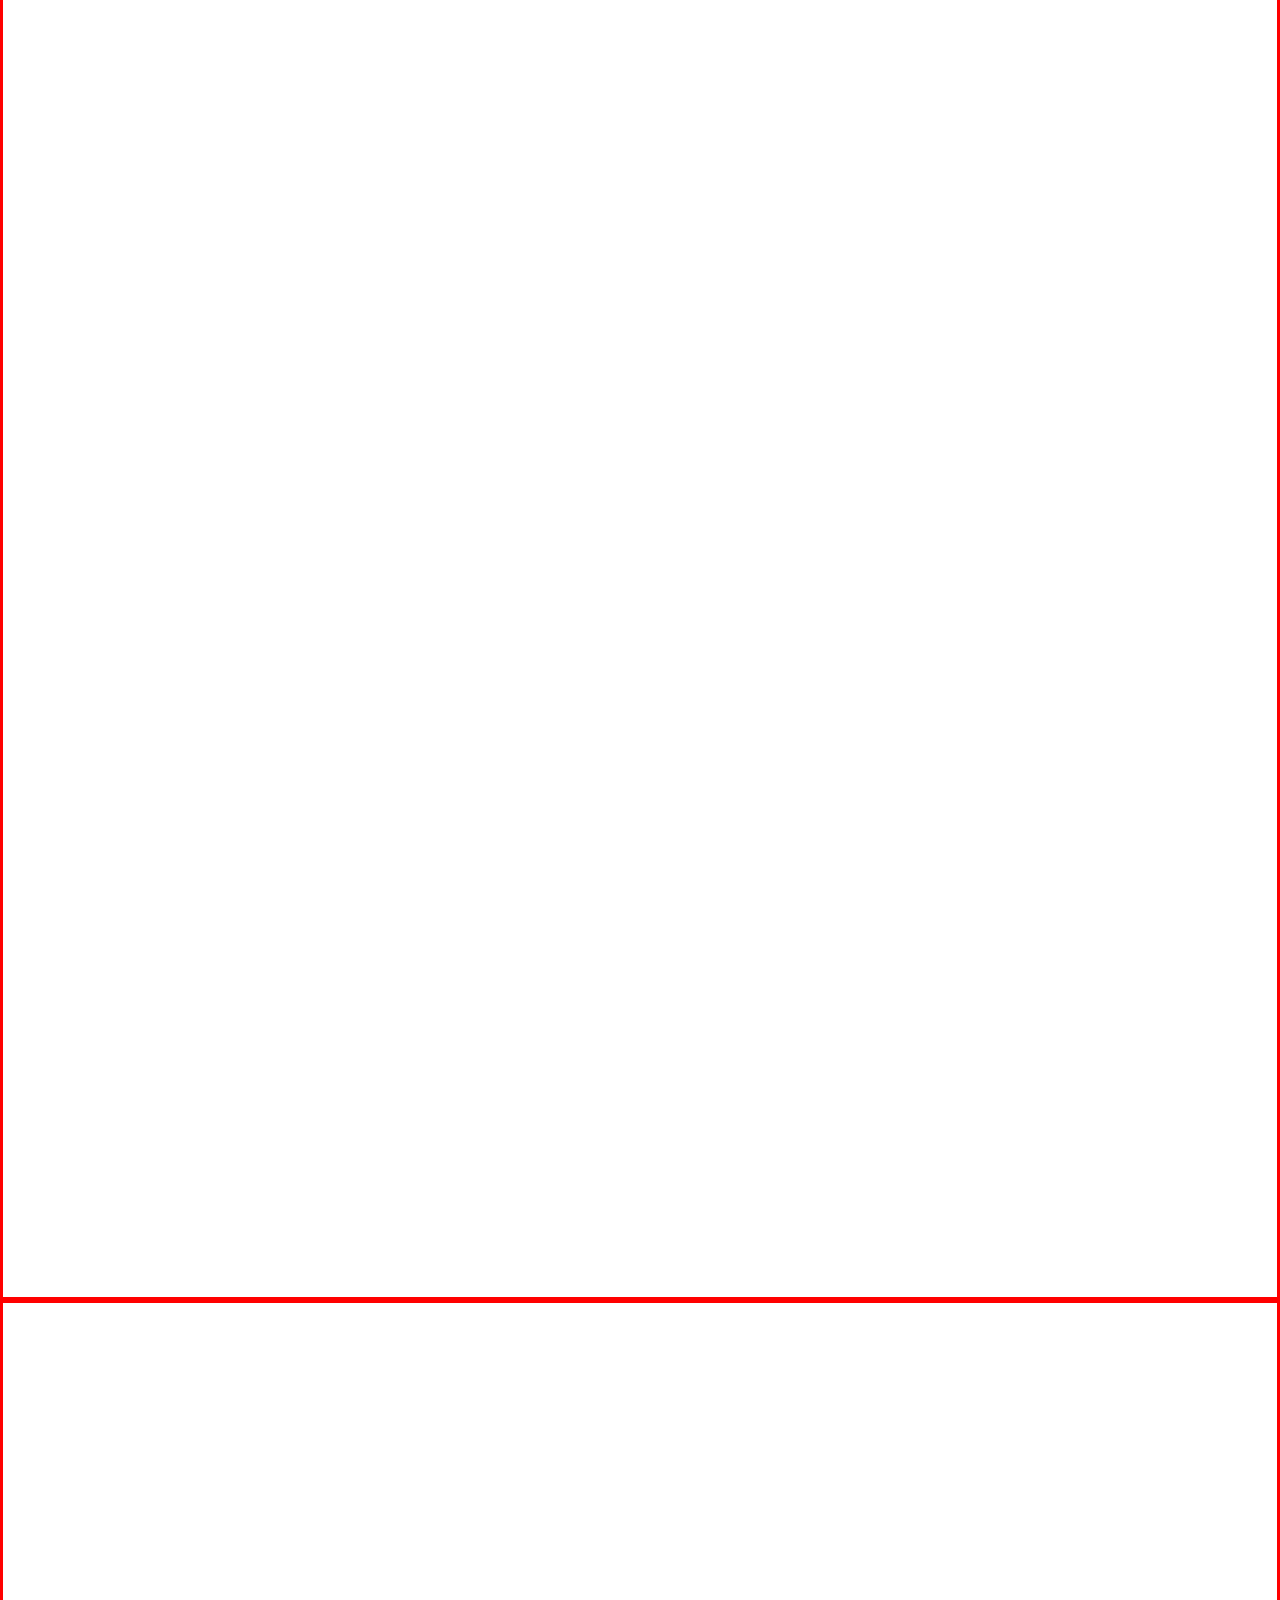
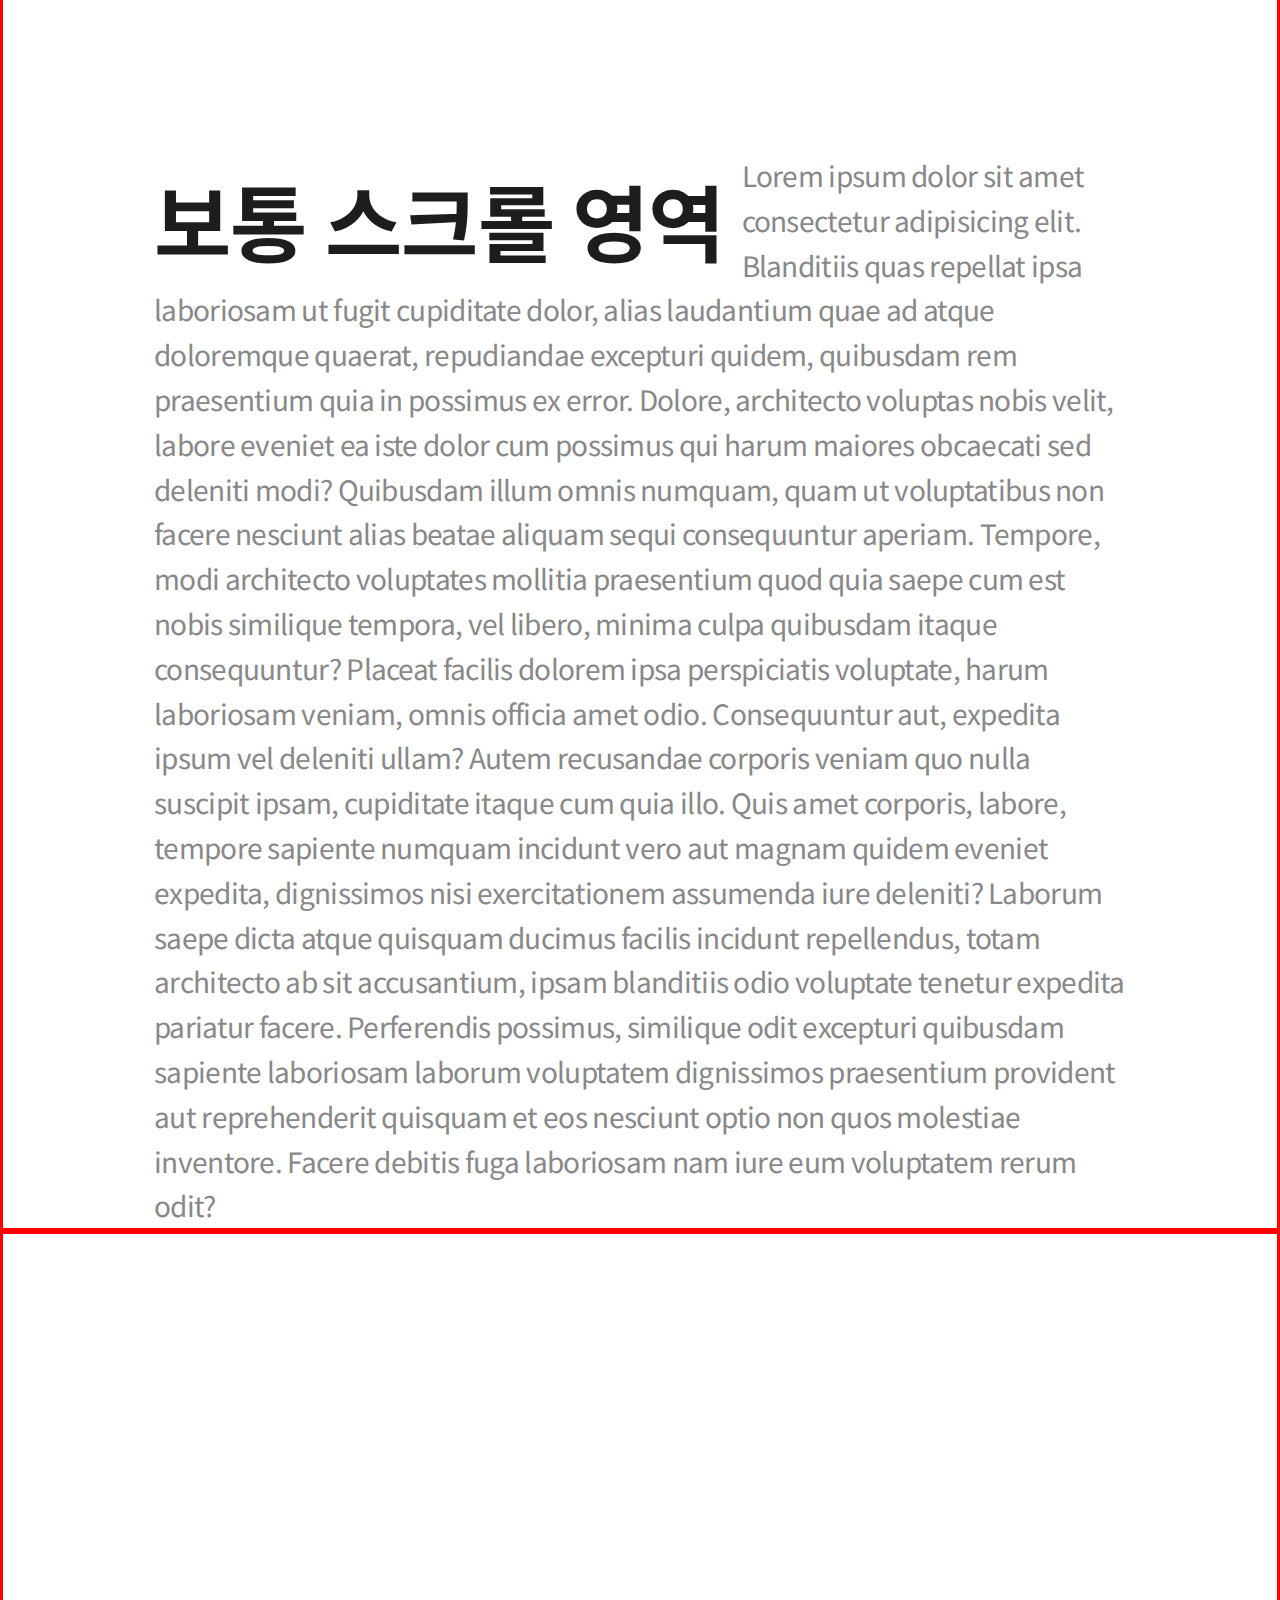
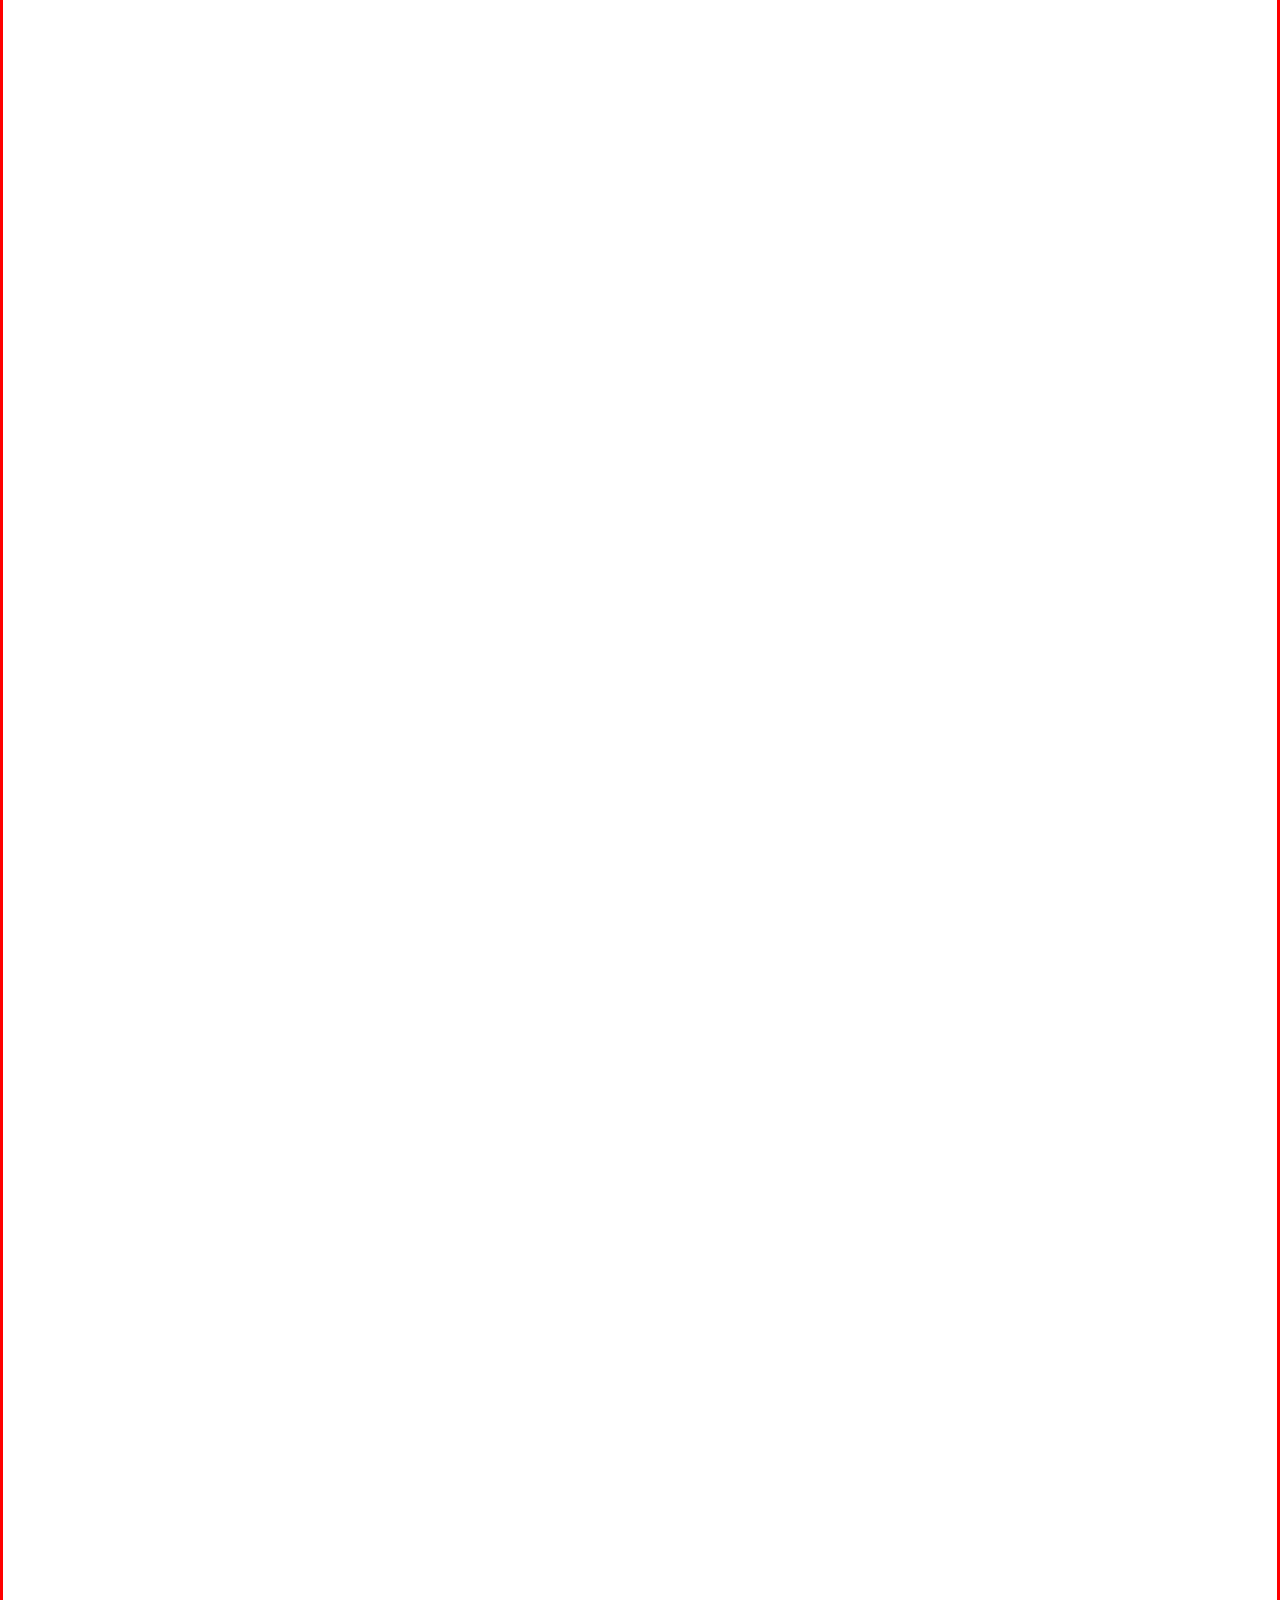
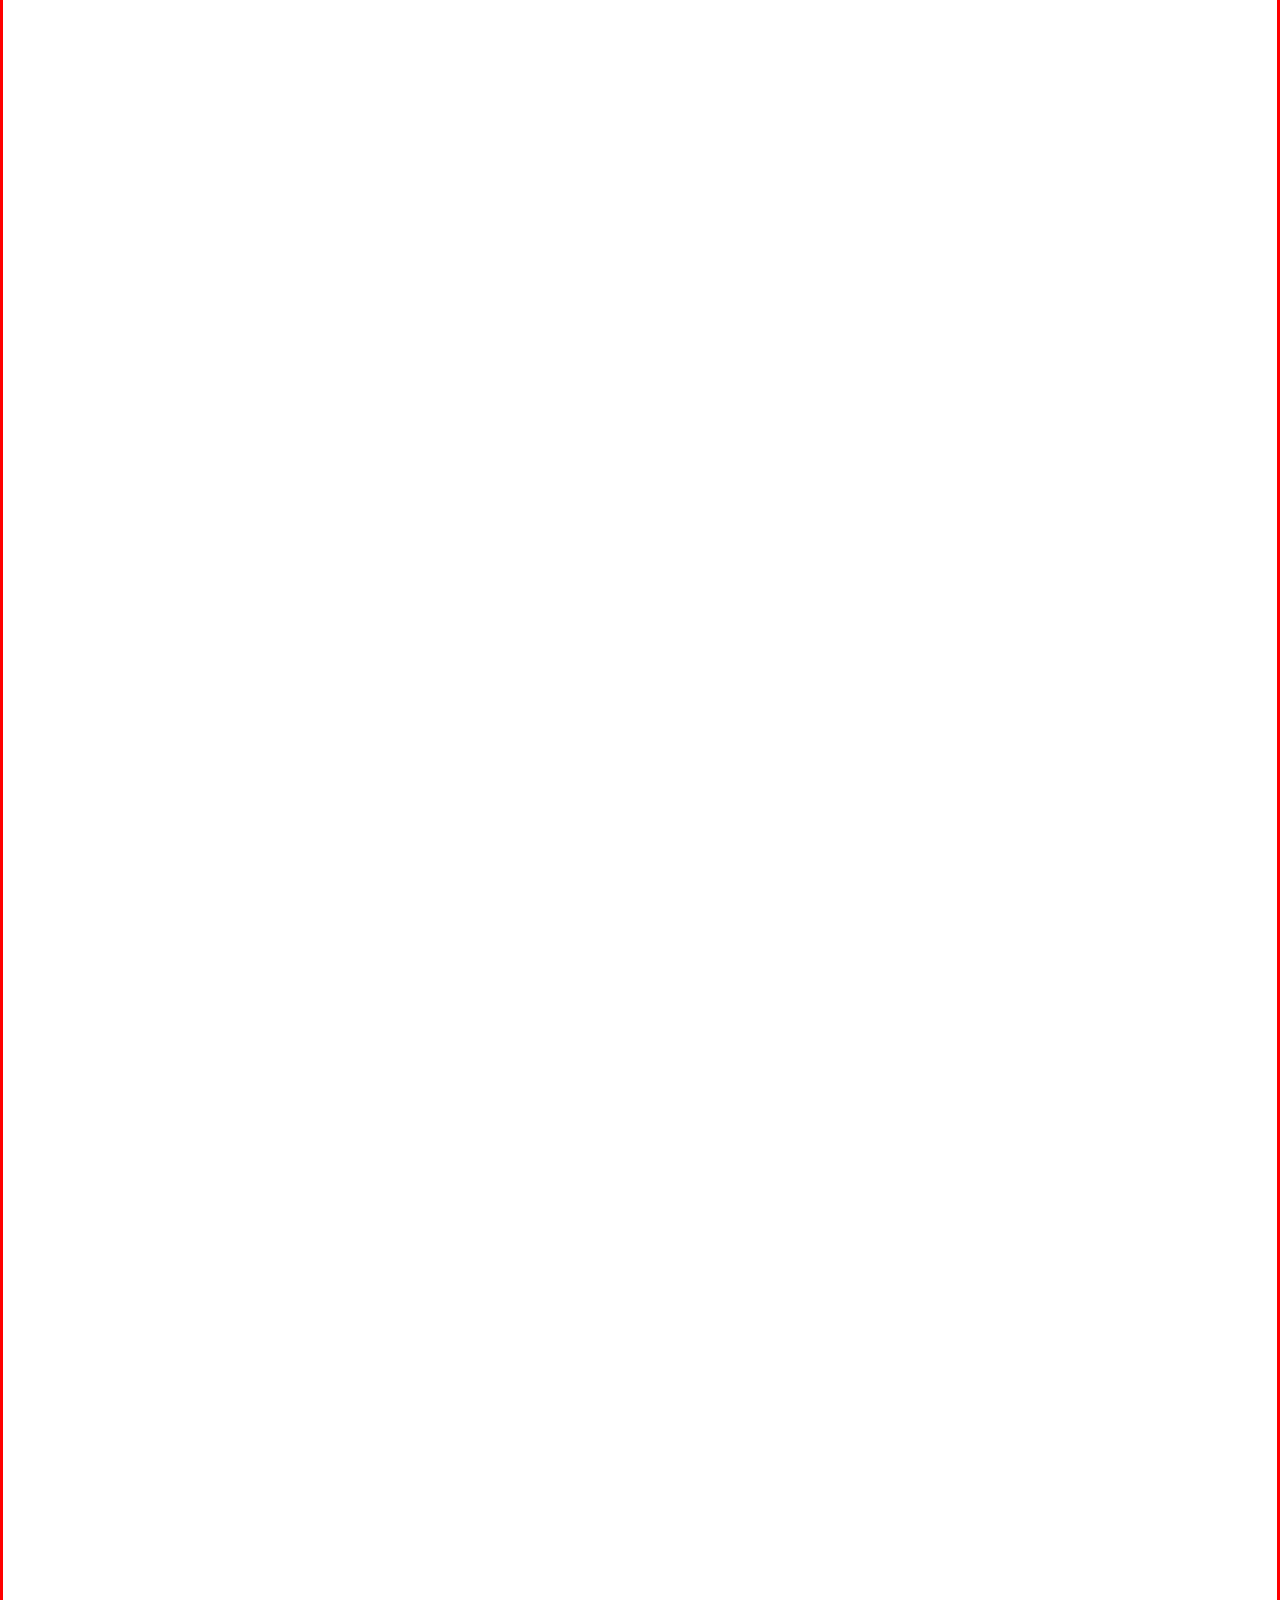
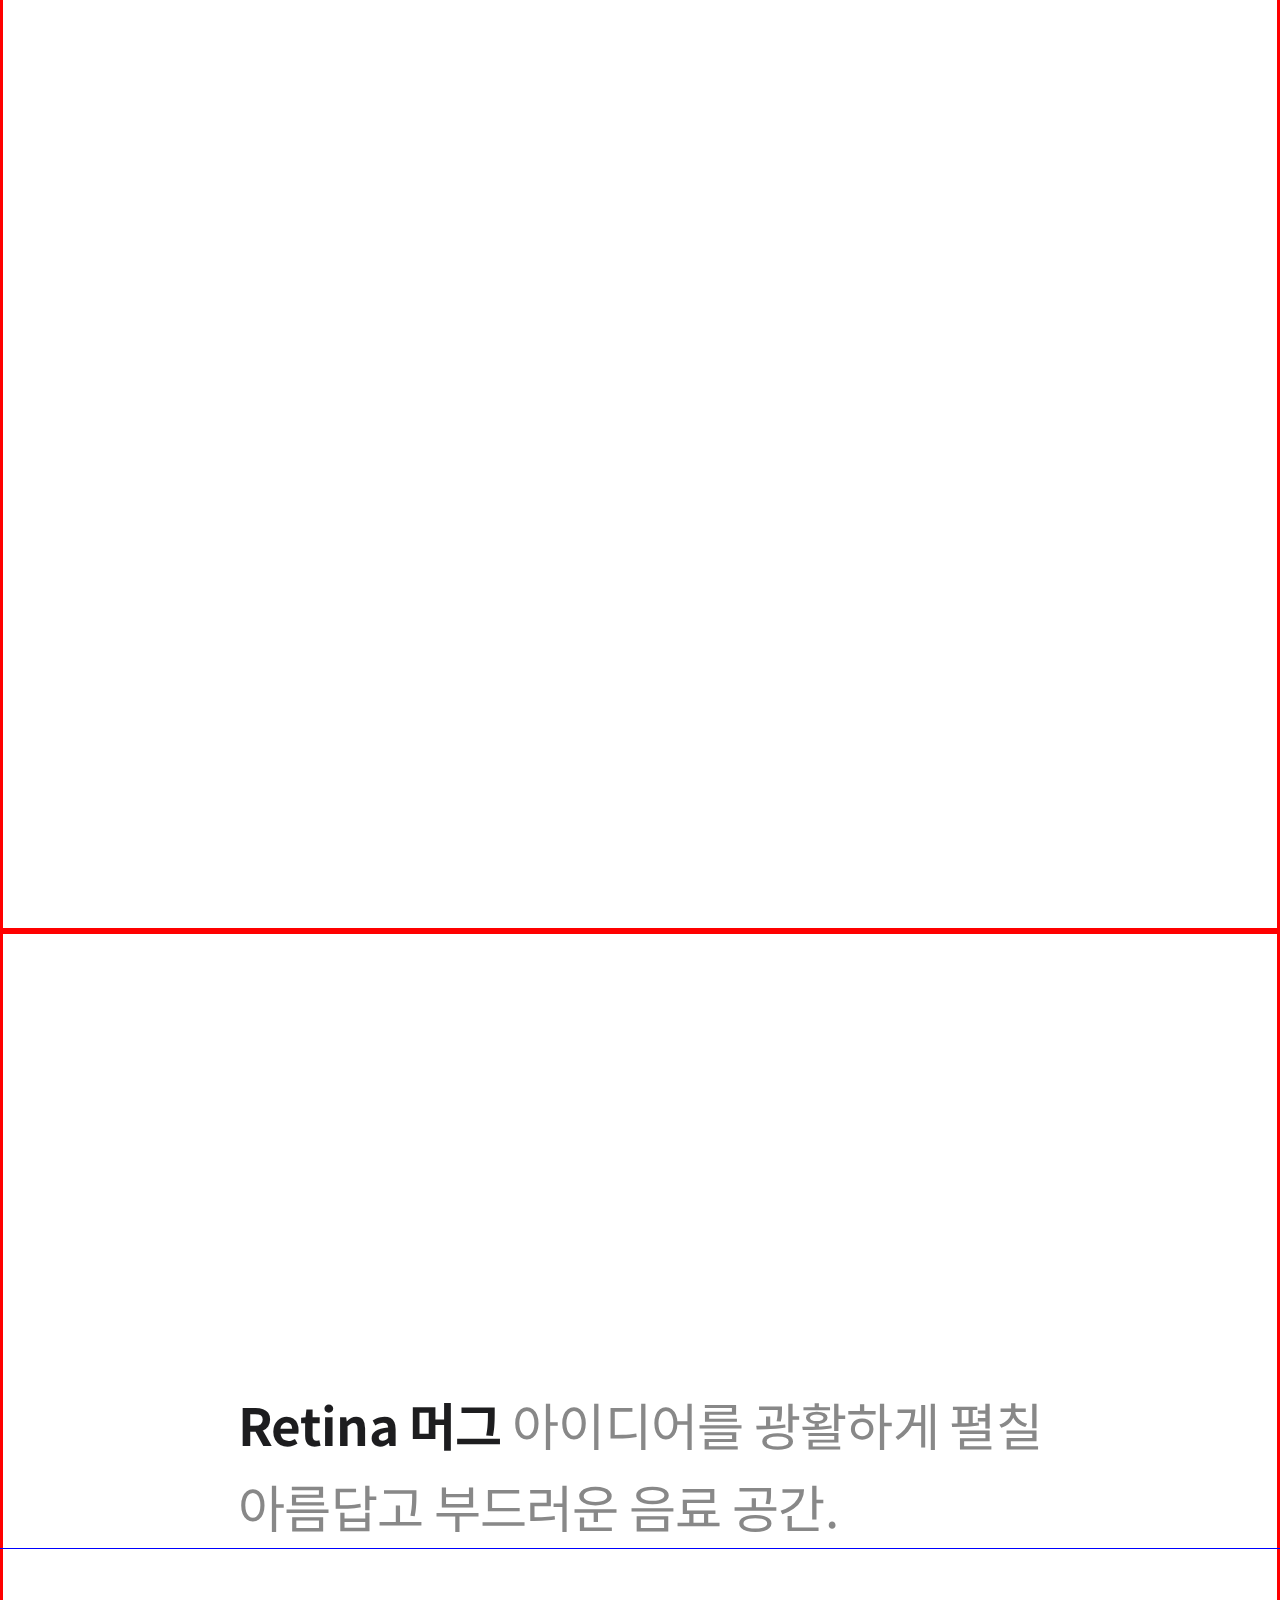
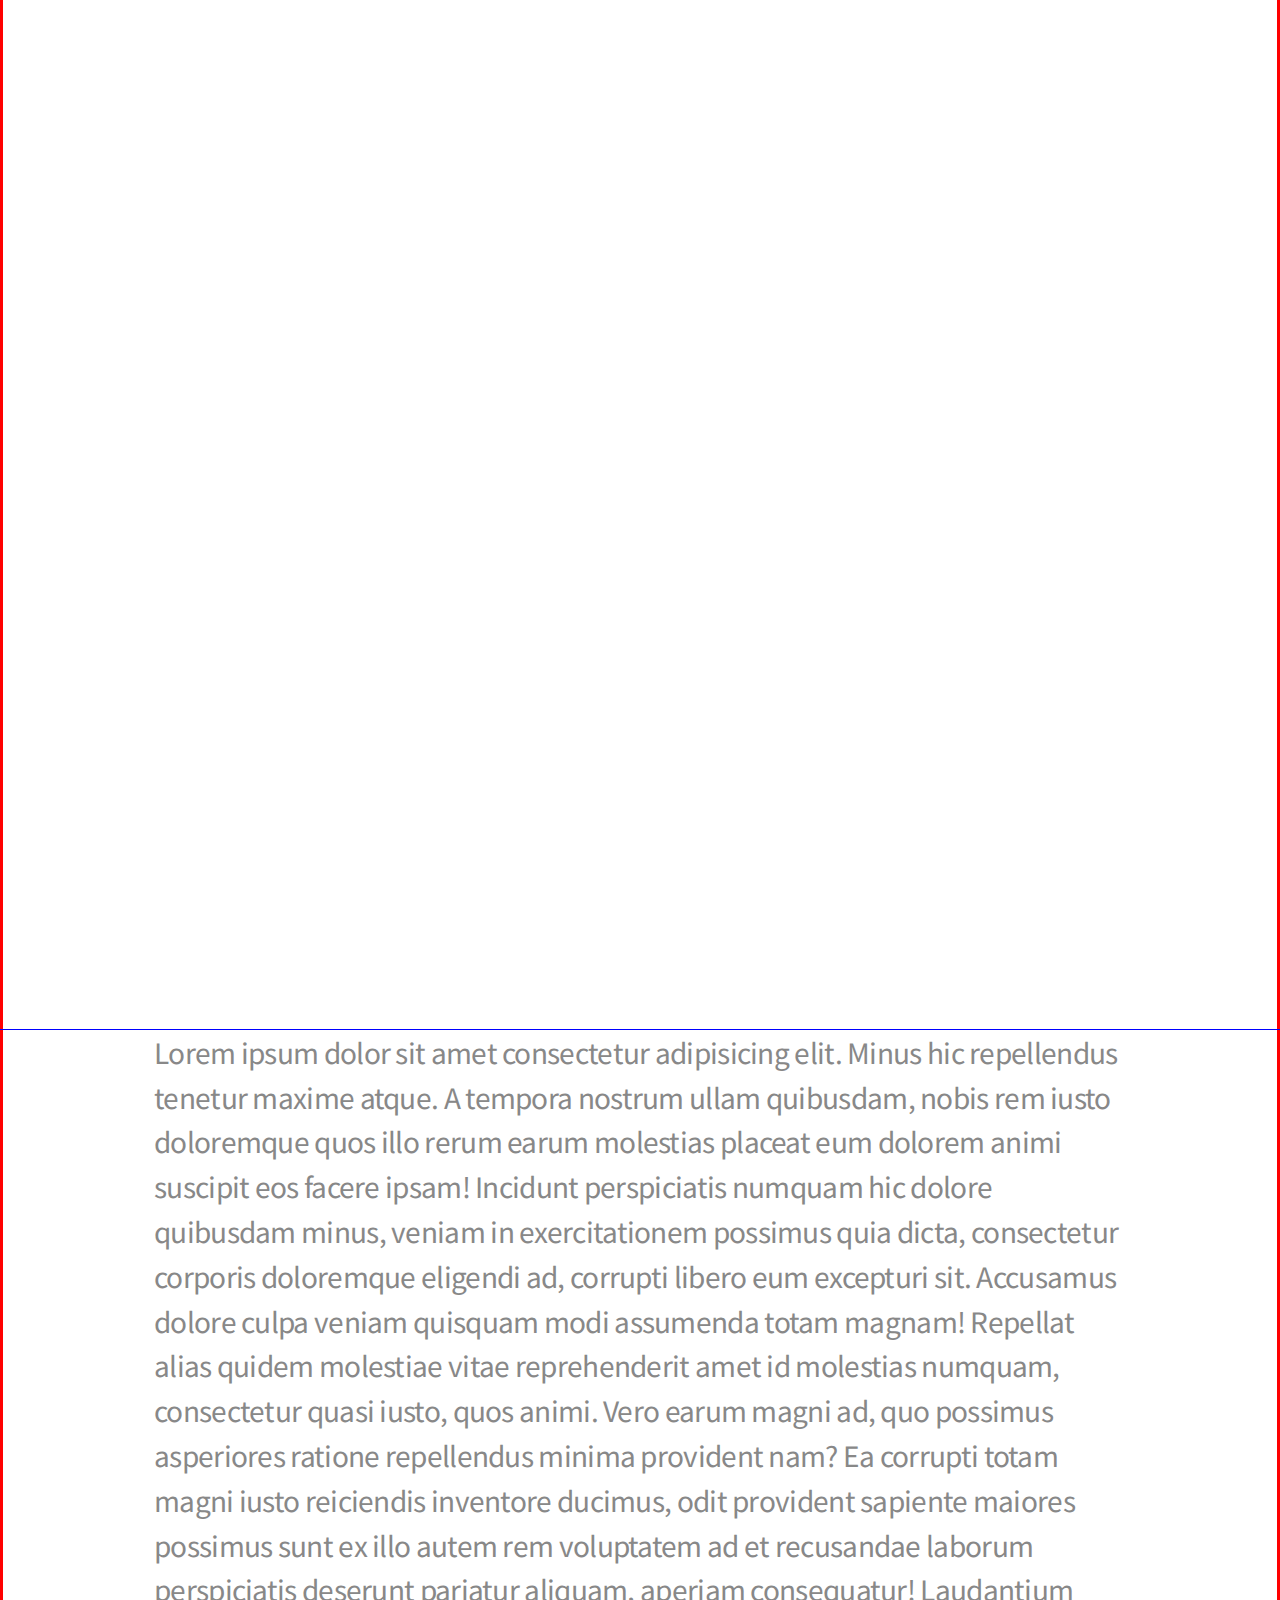
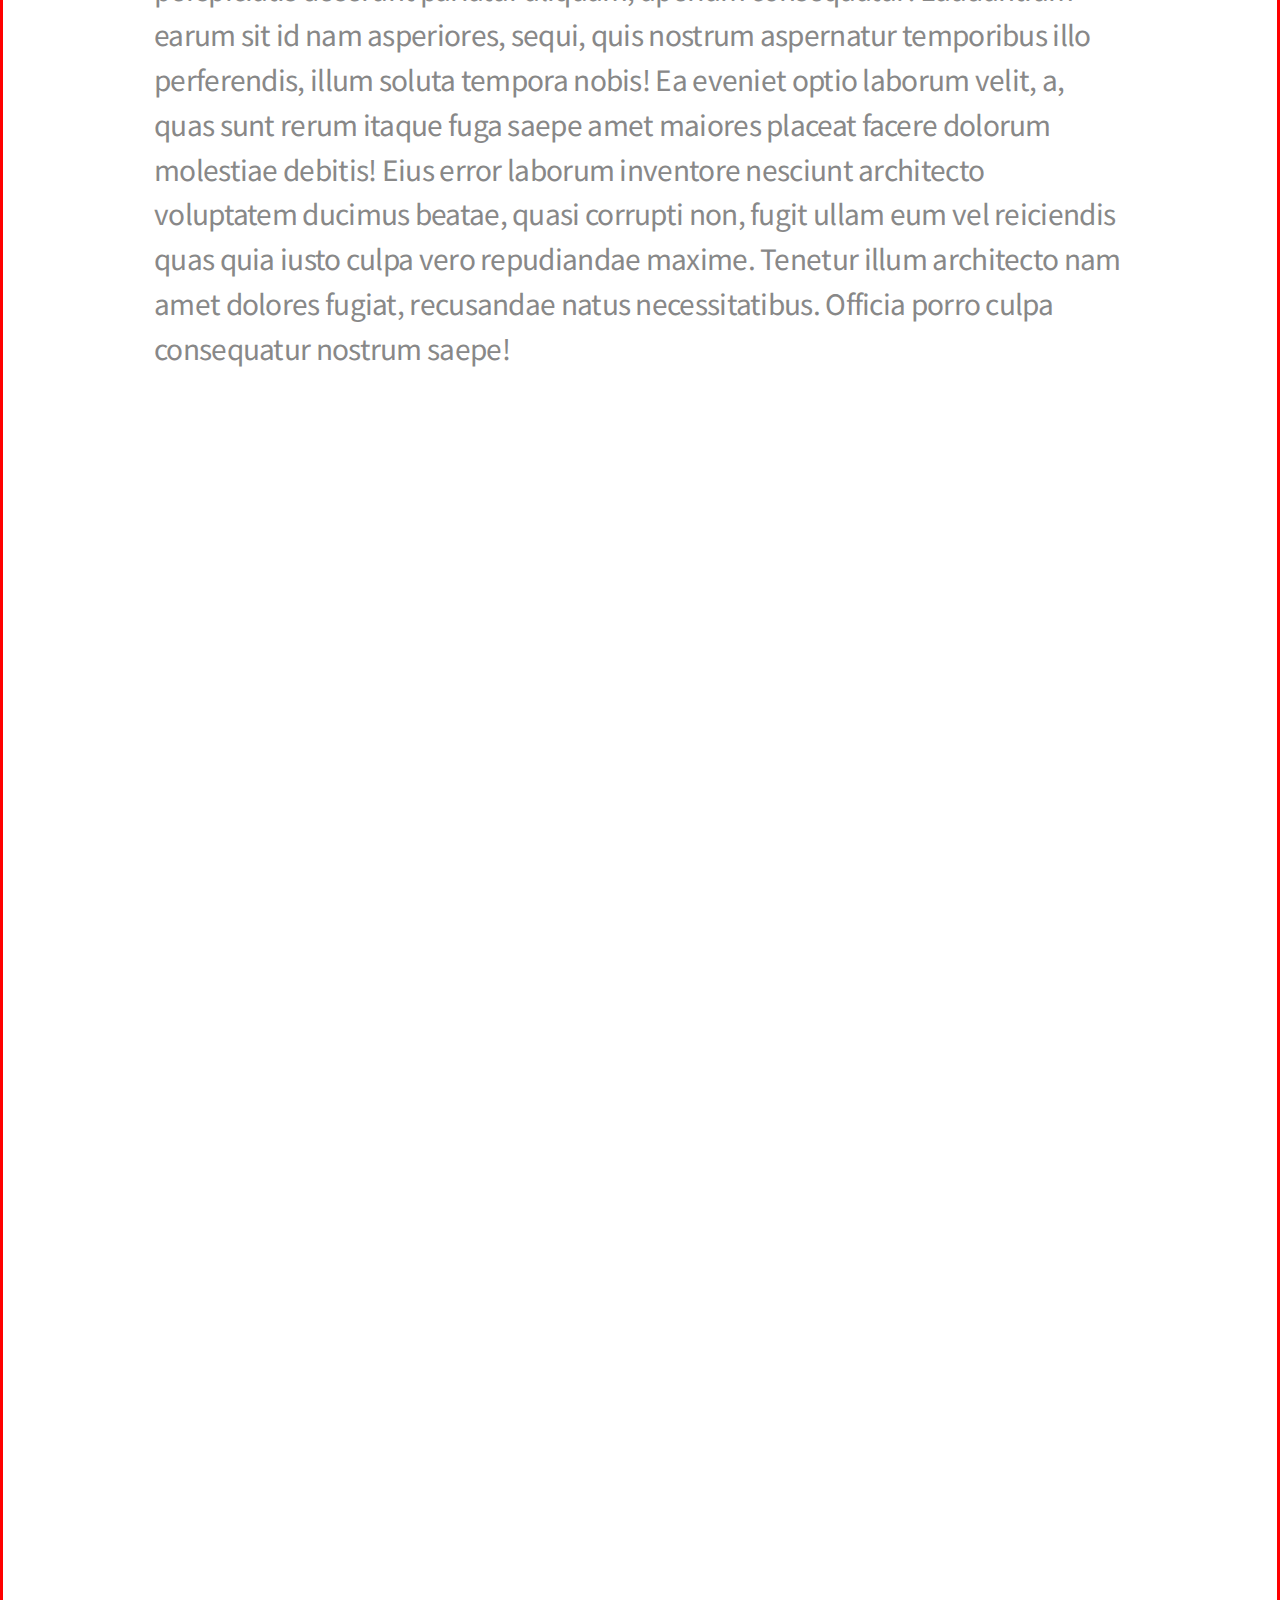
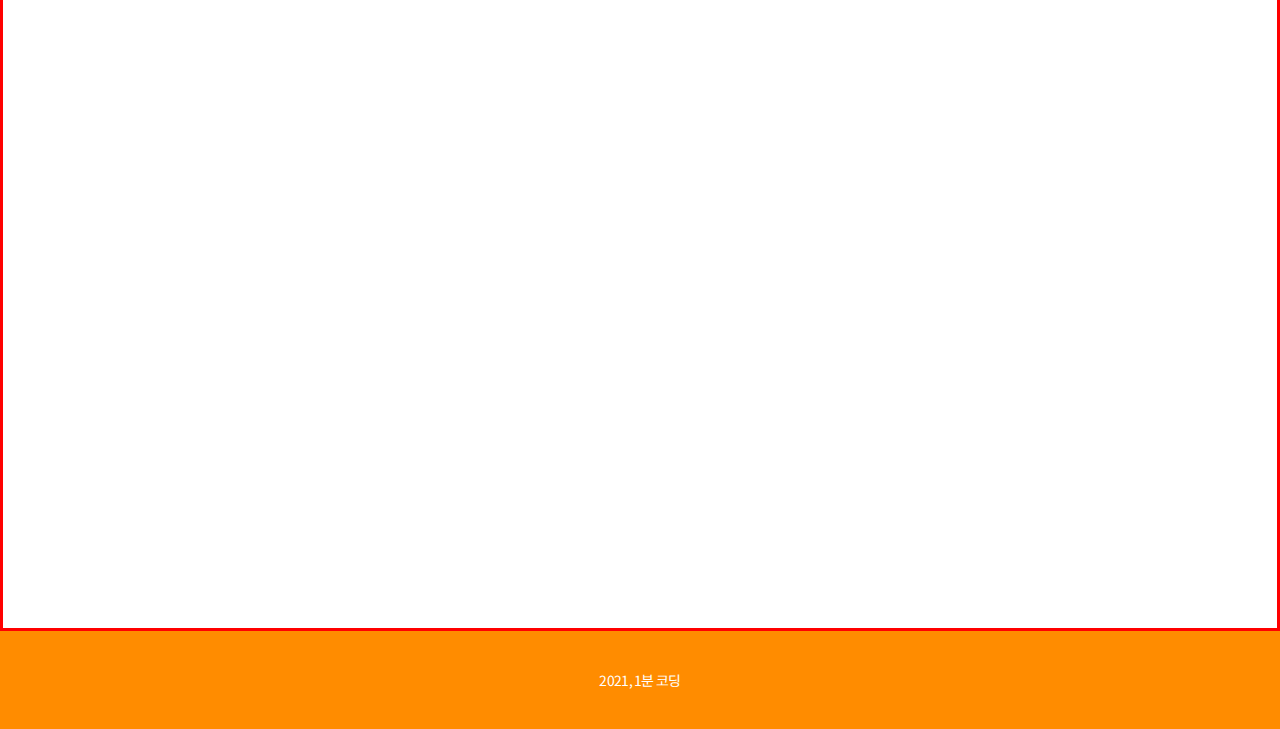
==== commit 359aea17: "블렌딩 캔버스 크기 계산" ====
--- a/index.html
+++ b/index.html
@@ -117,6 +117,7 @@
                     <strong>Retina 머그</strong> 아이디어를 광활하게 펼칠<br />
                     아름답고 부드러운 음료 공간.
                 </p>
+                <canvas class="image-blend-canvas" width="1920" height="1080"></canvas>
                 <p class="canvas-caption">
                     Lorem ipsum dolor sit amet consectetur adipisicing elit. Minus hic repellendus
                     tenetur maxime atque. A tempora nostrum ullam quibusdam, nobis rem iusto
--- a/css/main.css
+++ b/css/main.css
@@ -193,6 +193,16 @@
     left: 50%;
 }
 
+.image-blend-canvas {
+    border: 1px solid blue;
+}
+
+#scroll-section-3 {
+    display: flex;
+    flex-direction: column;
+    align-items: center;
+}
+
 @media (min-width: 1024px) {
     #scroll-section-0 h1 {
         position: relative;
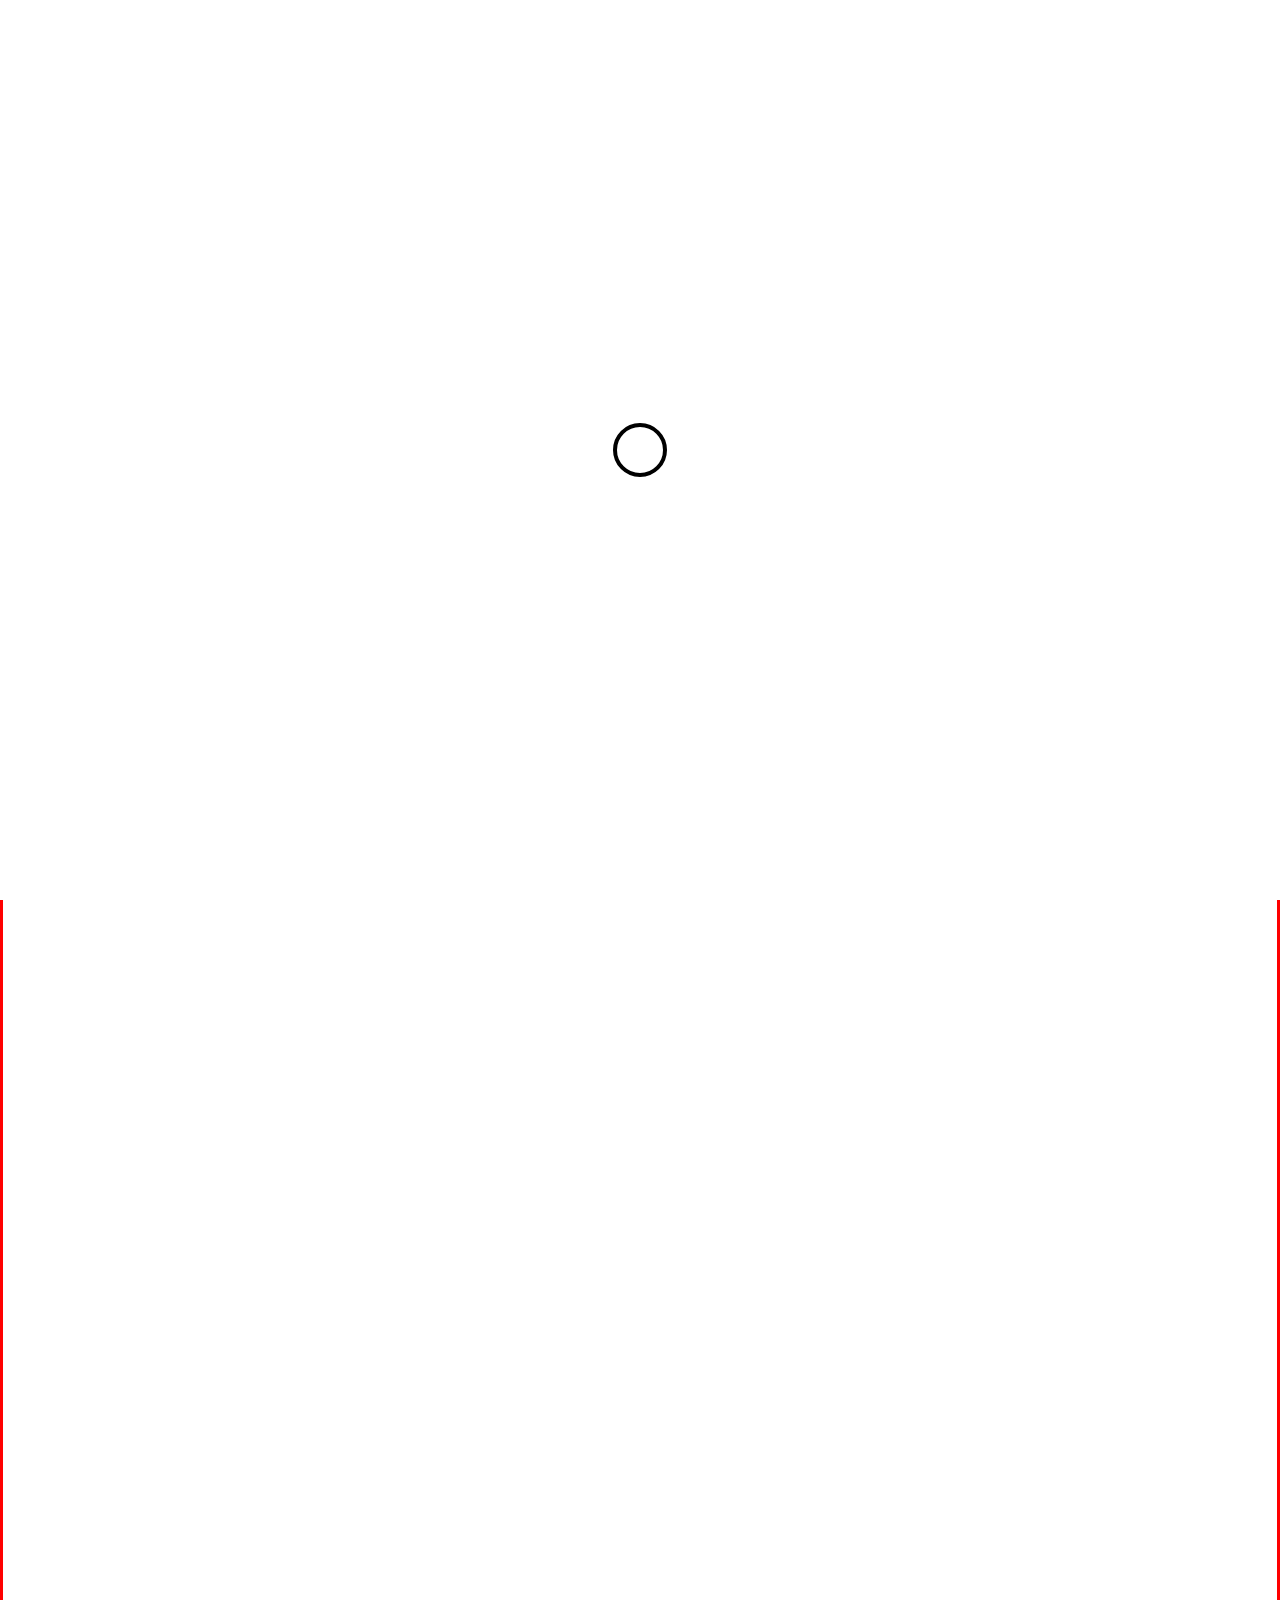
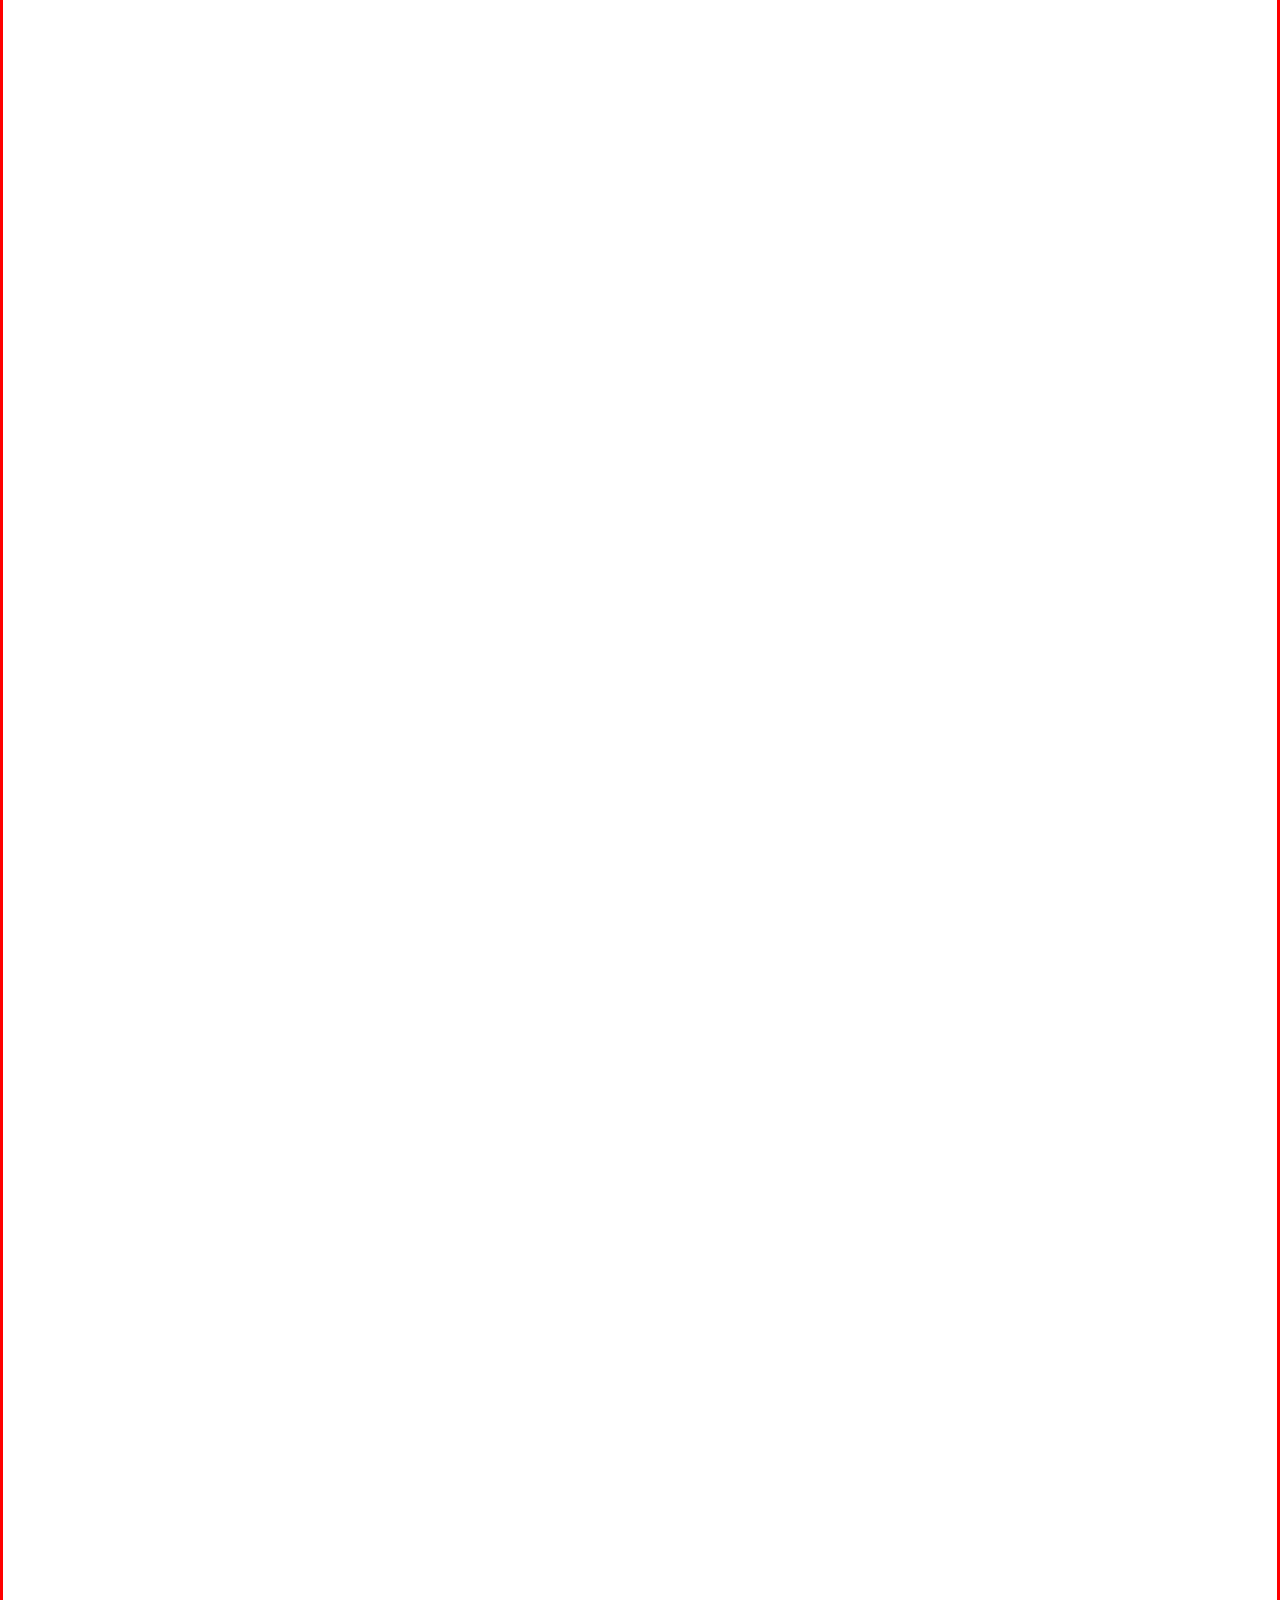
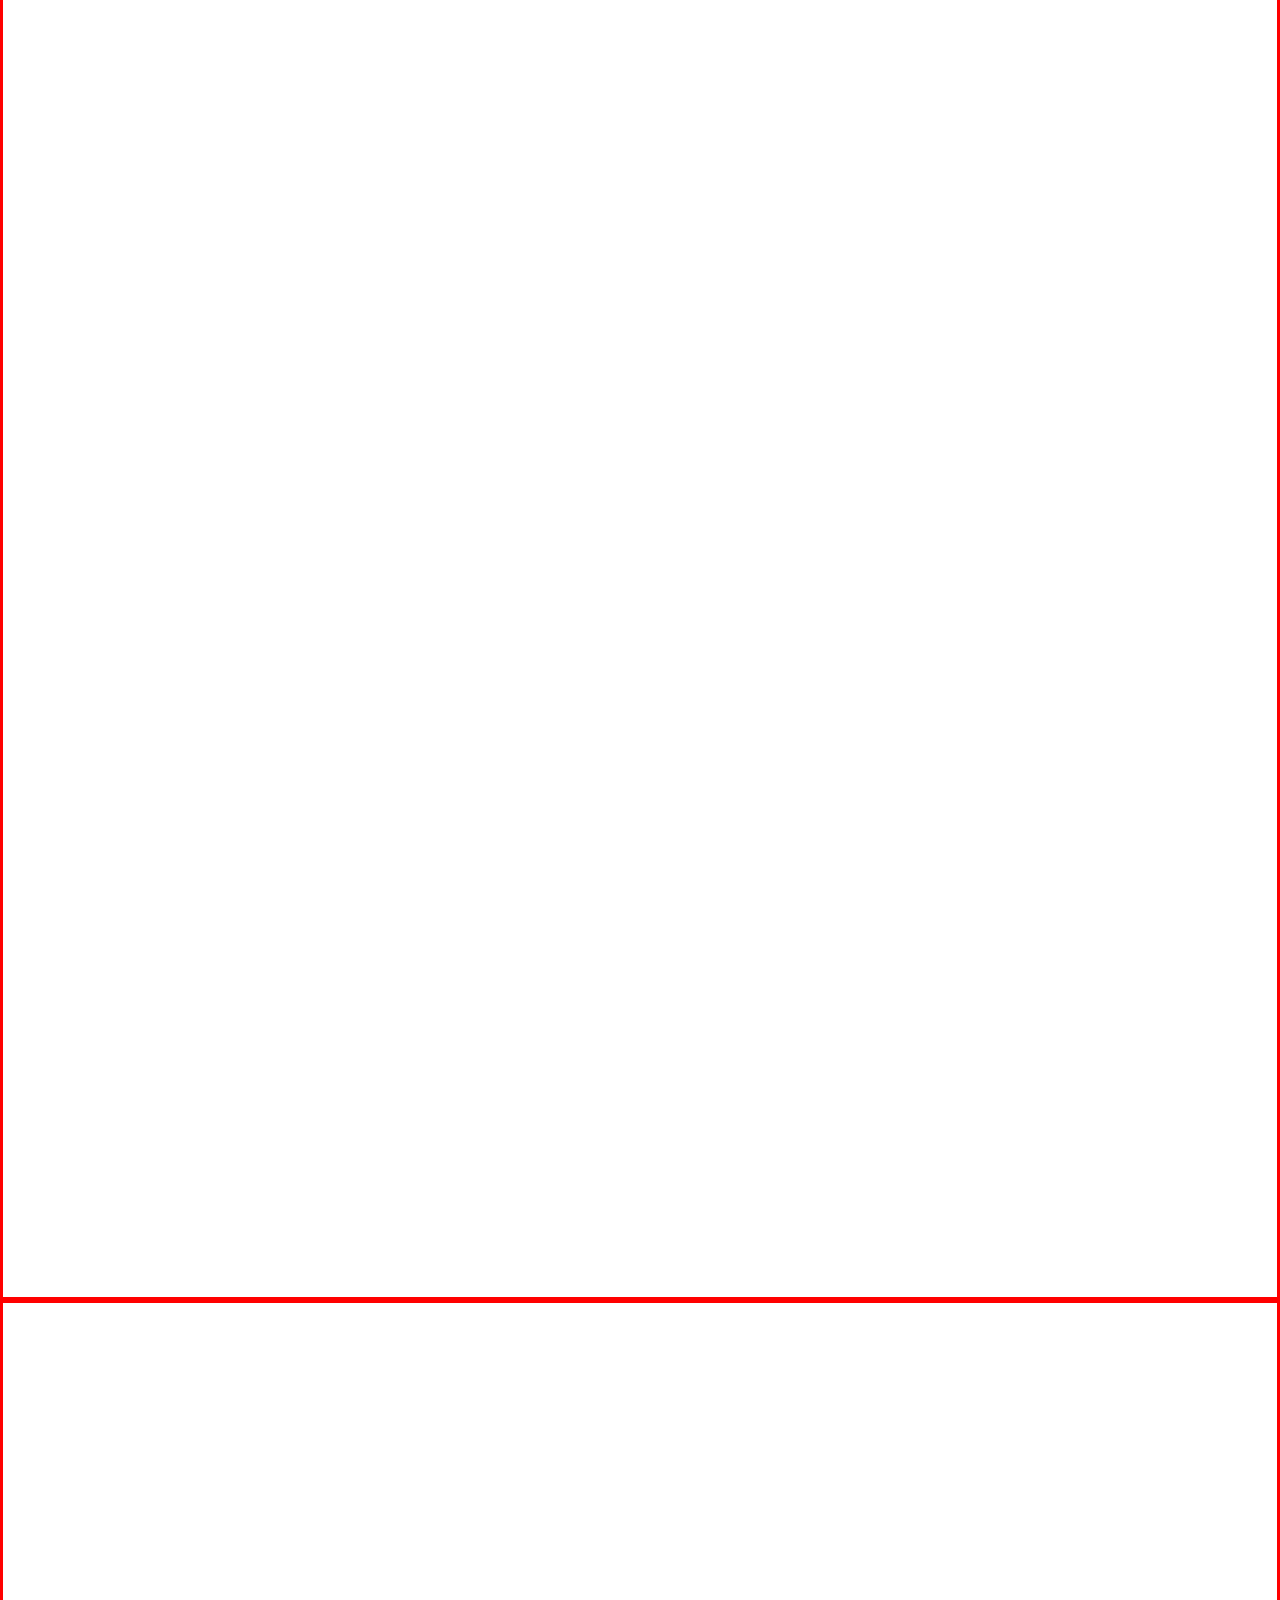
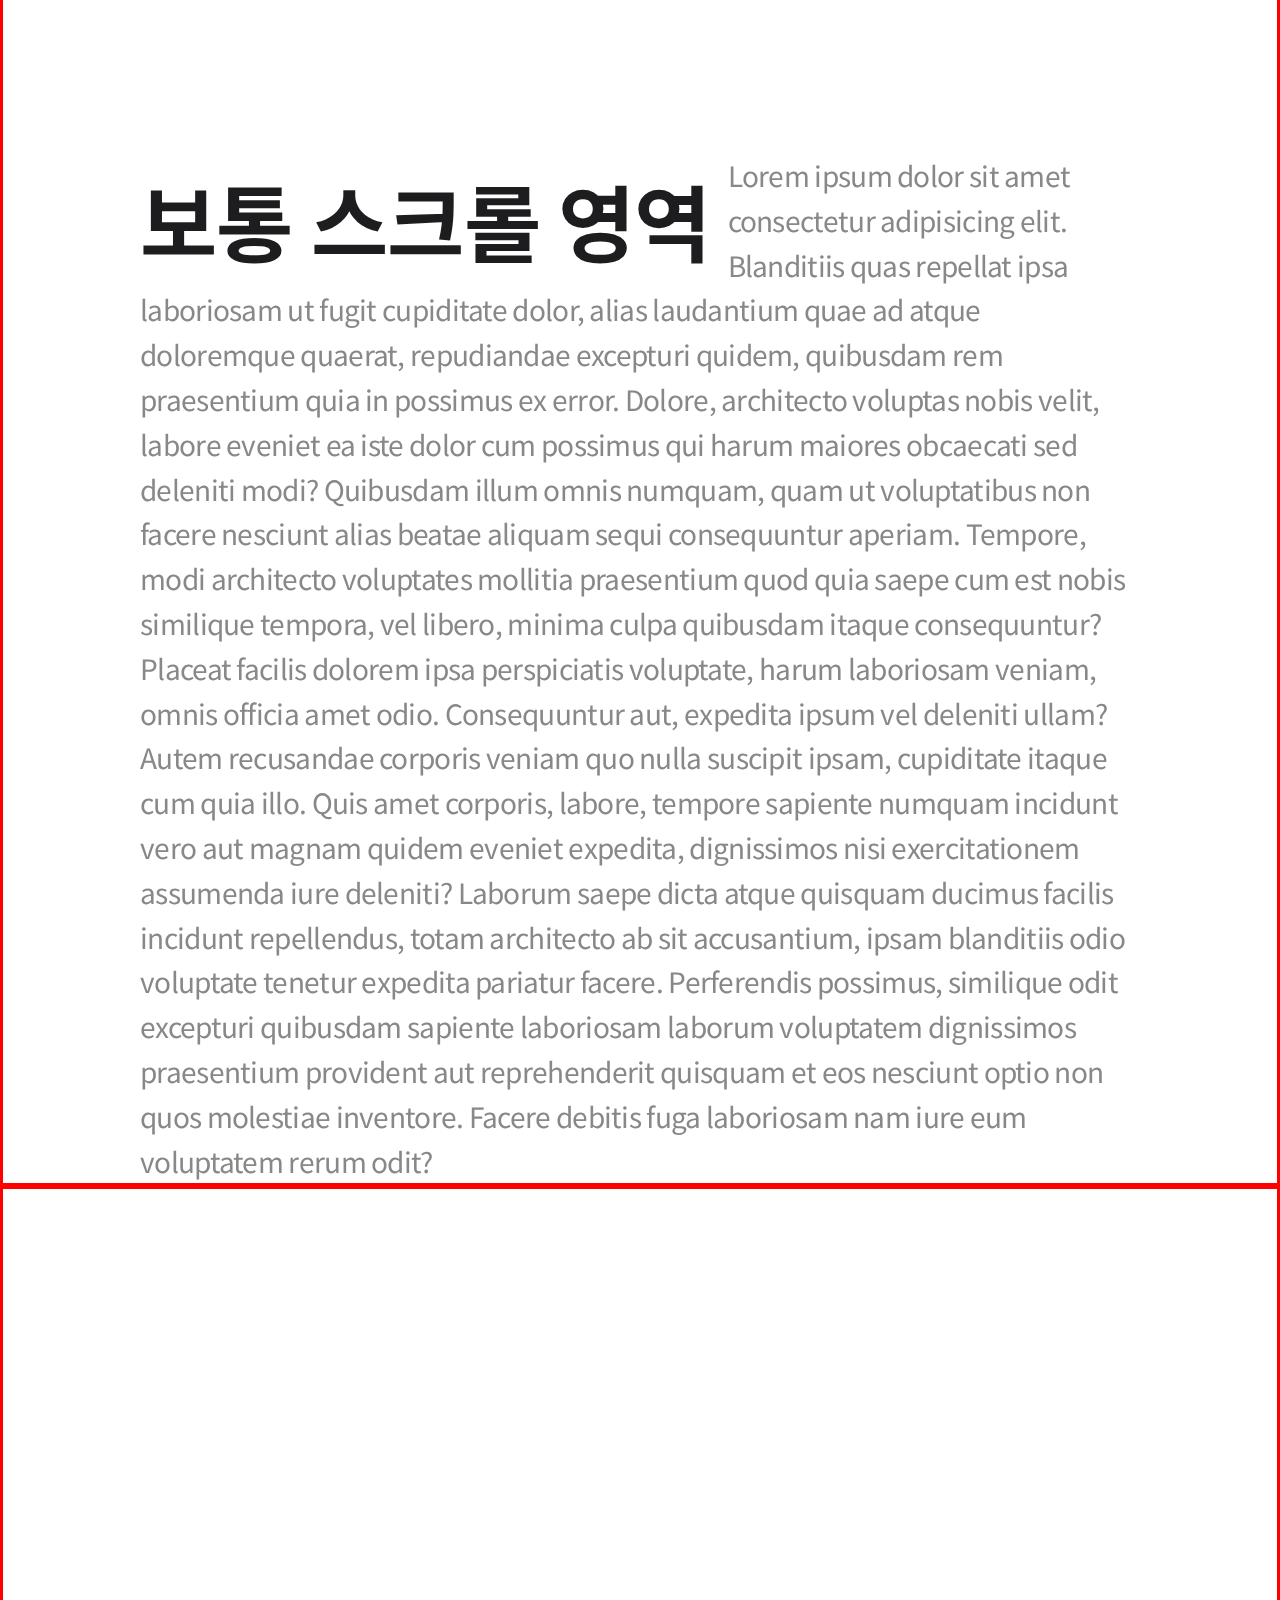
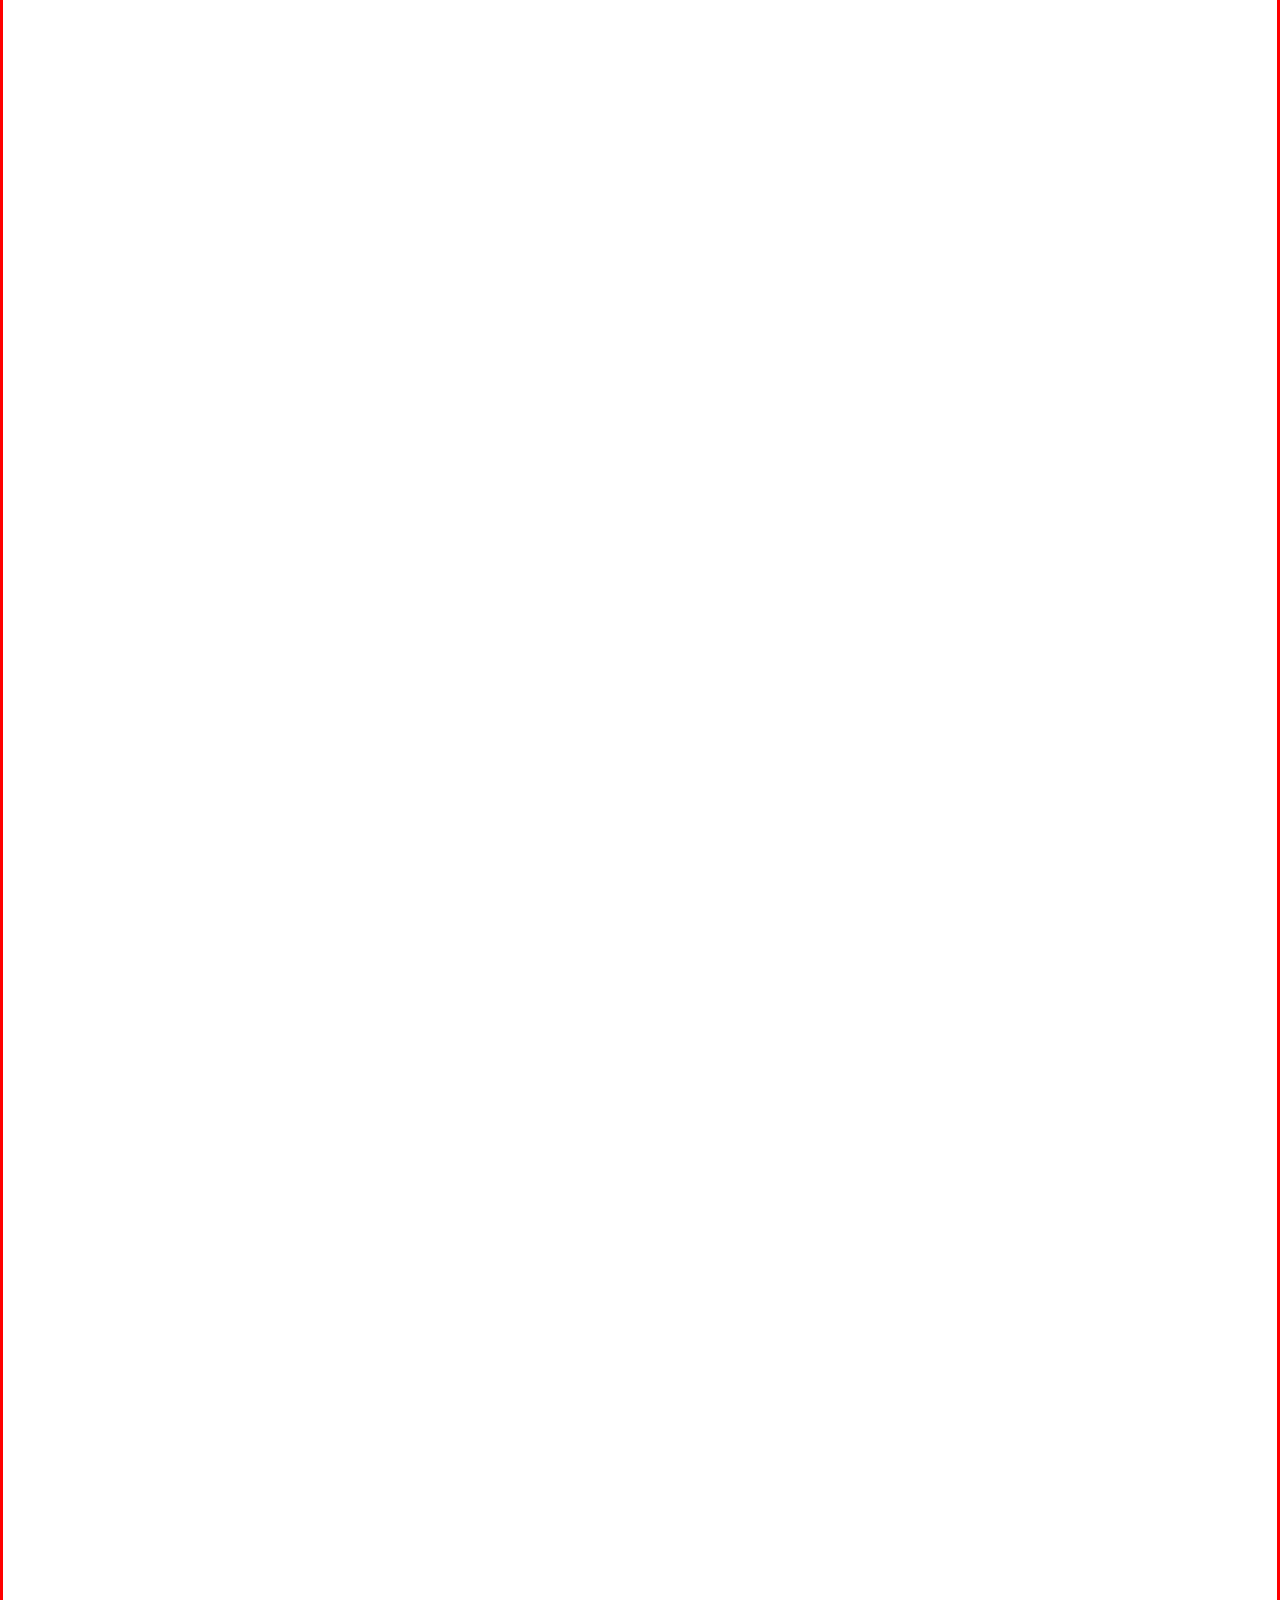
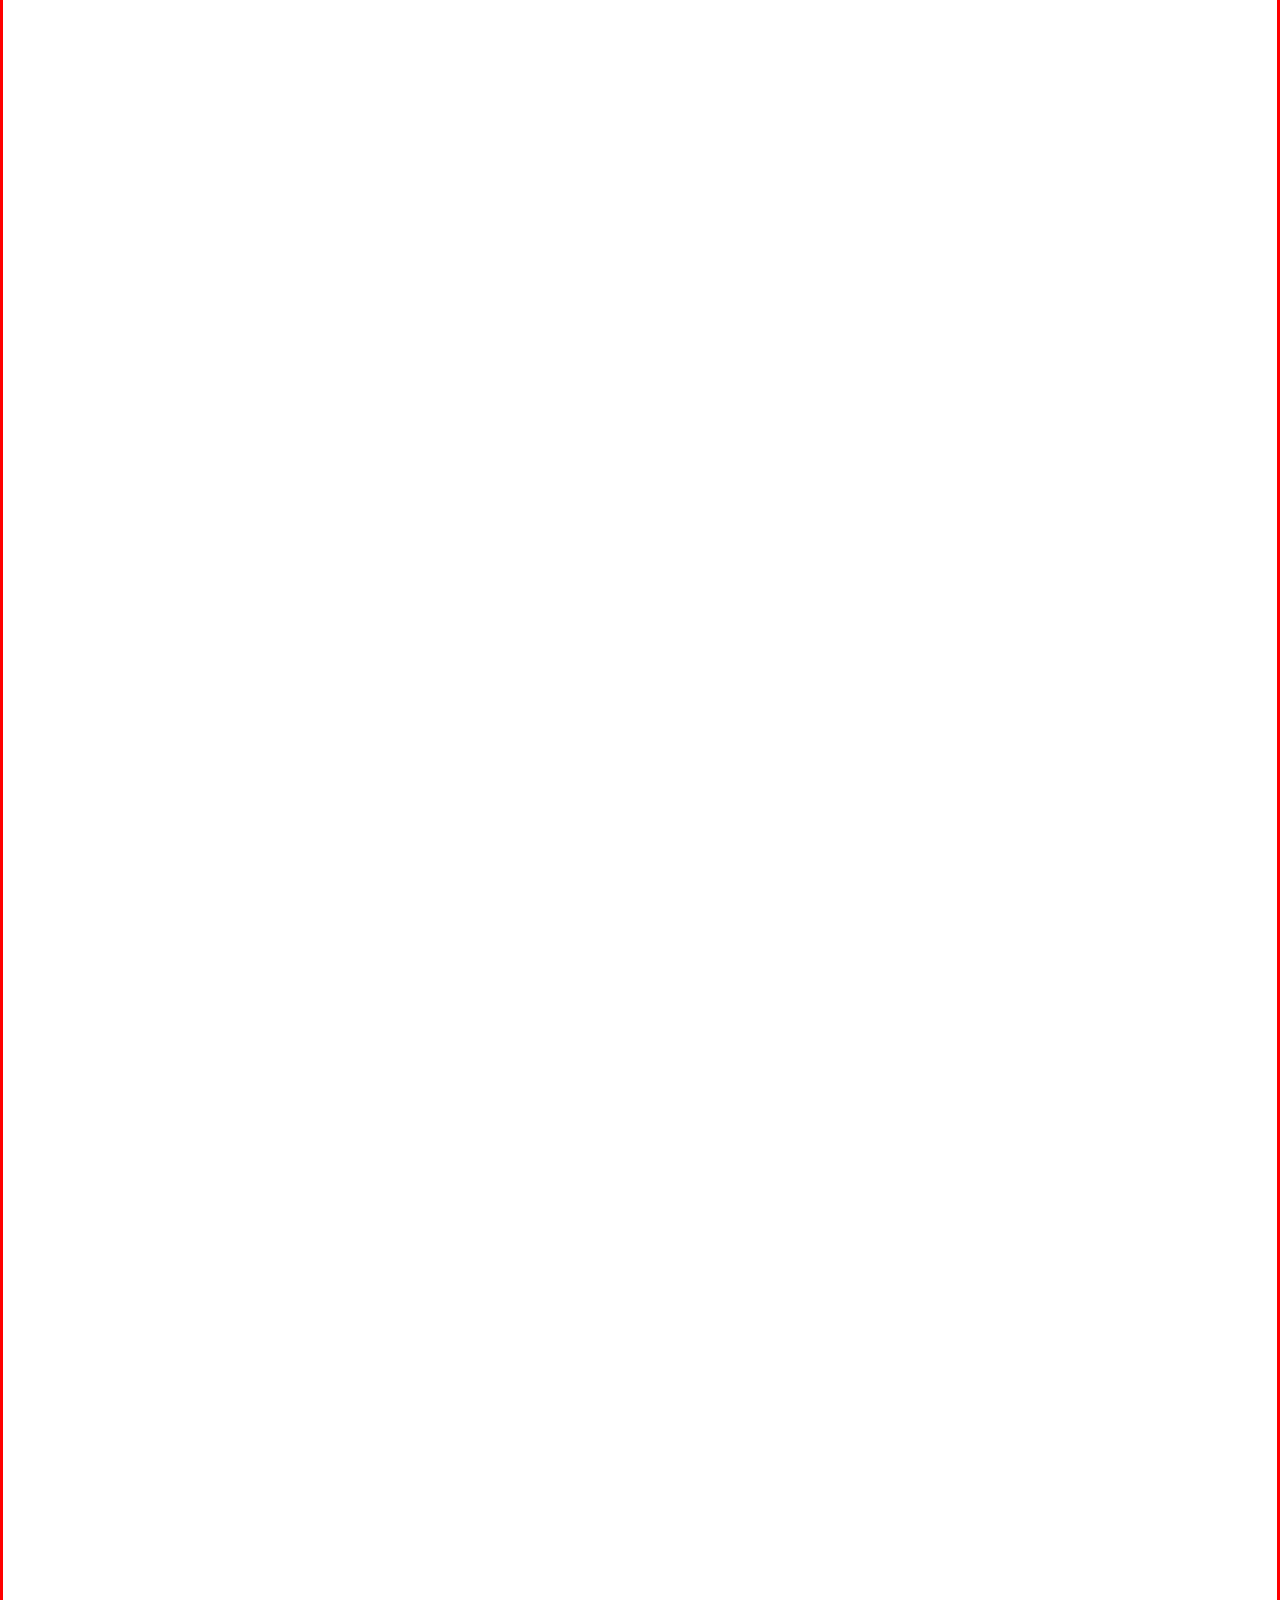
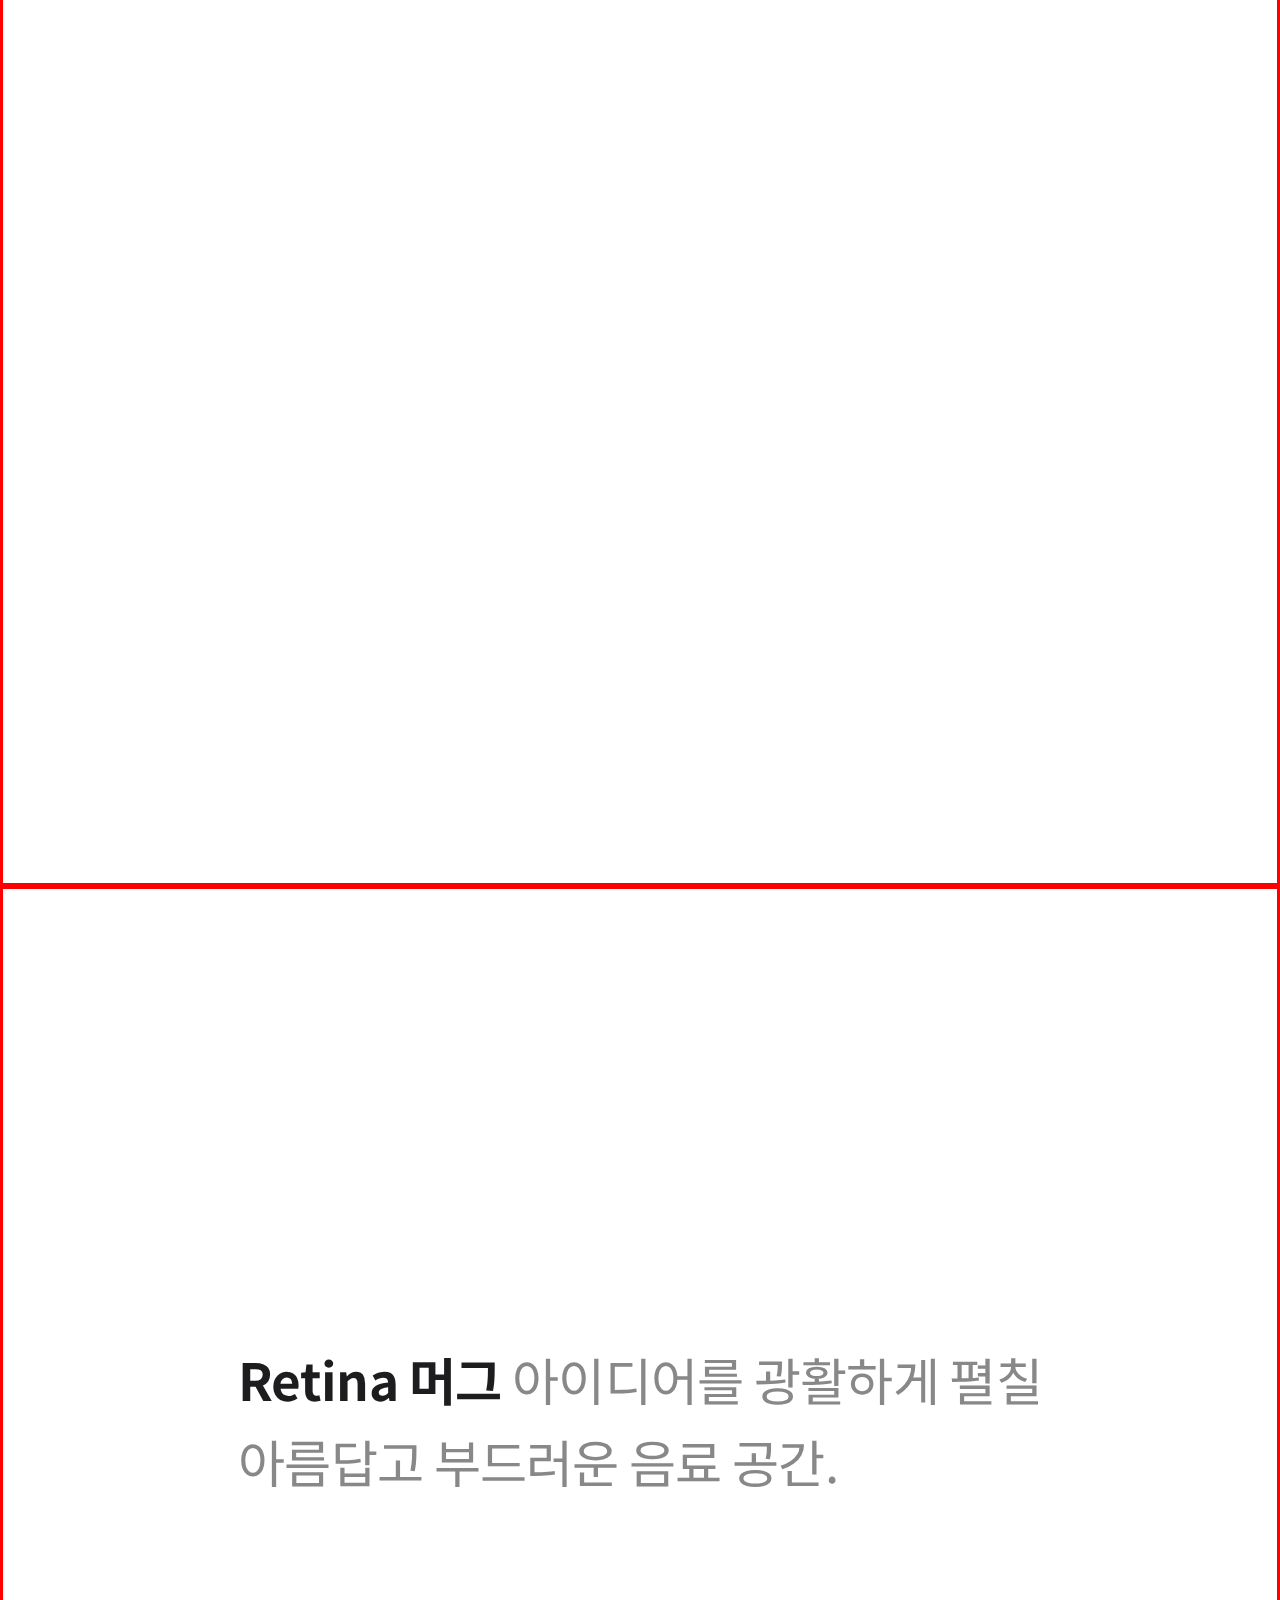
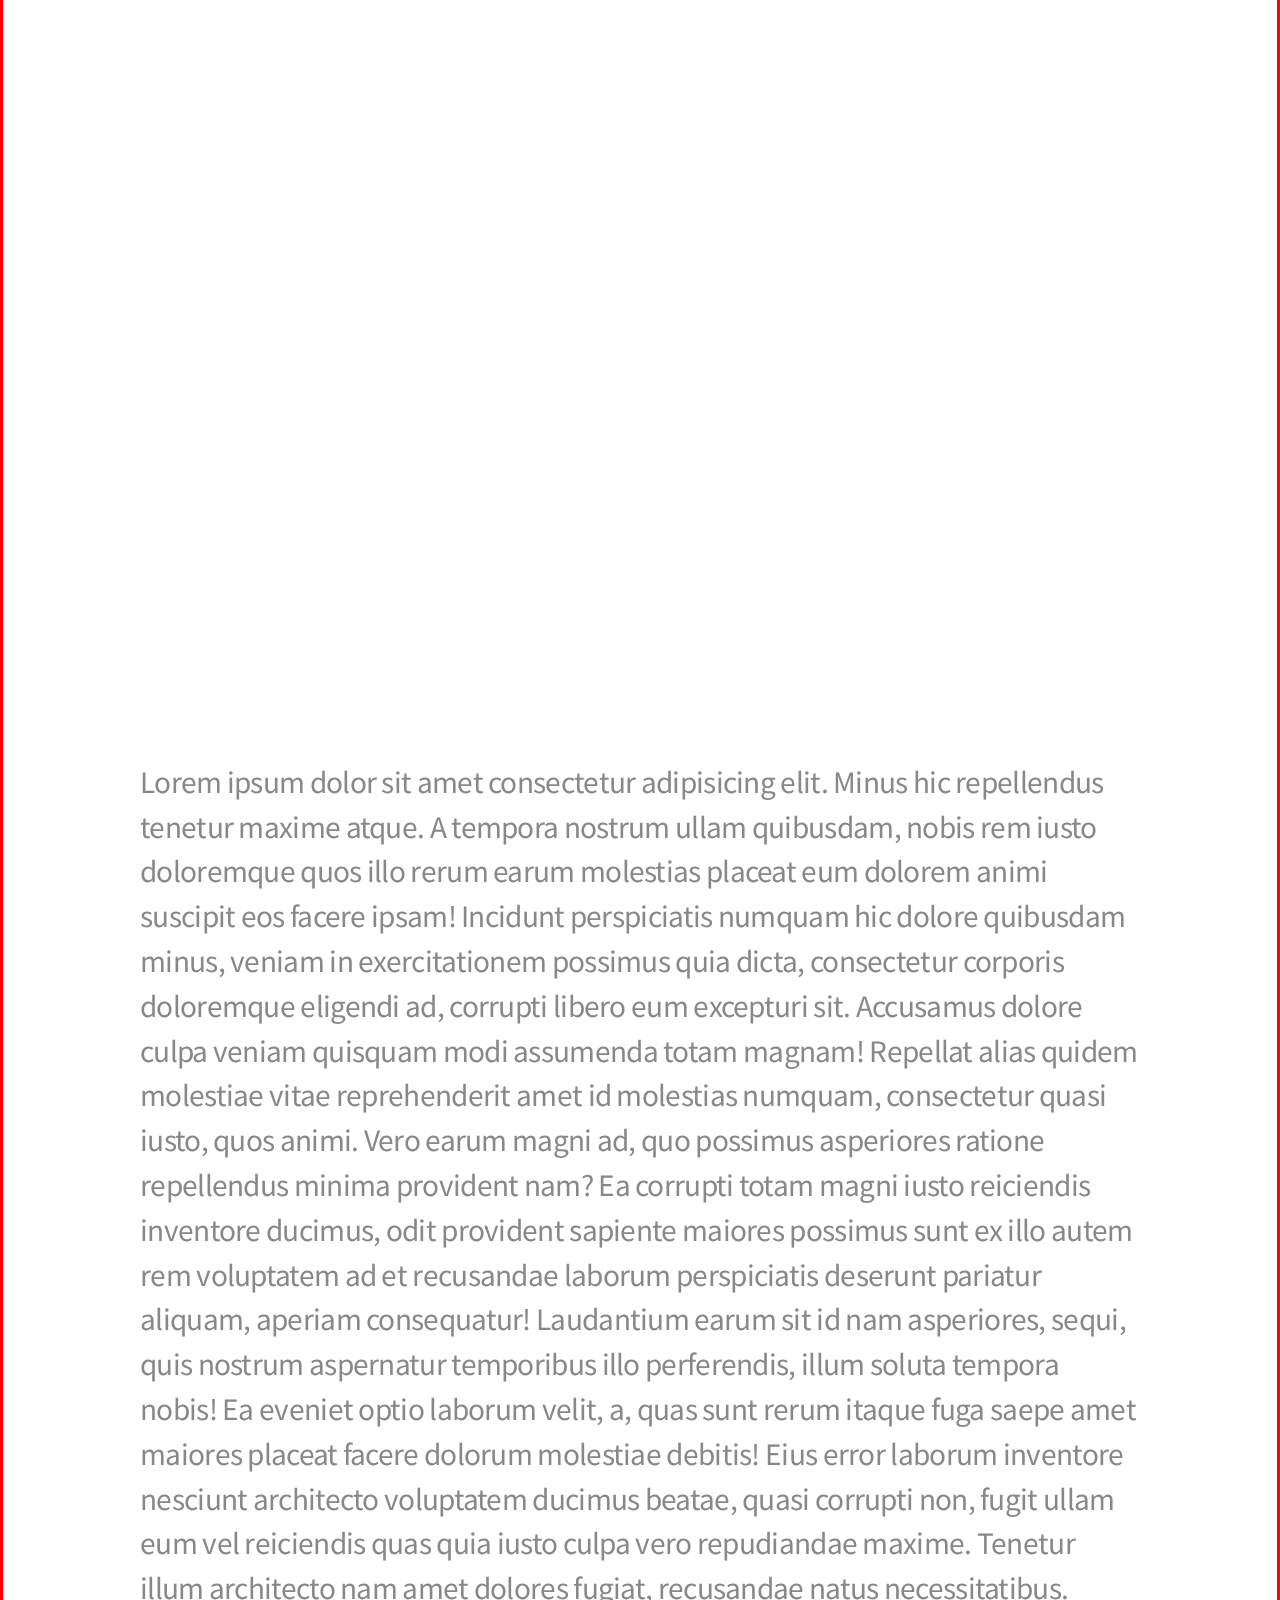
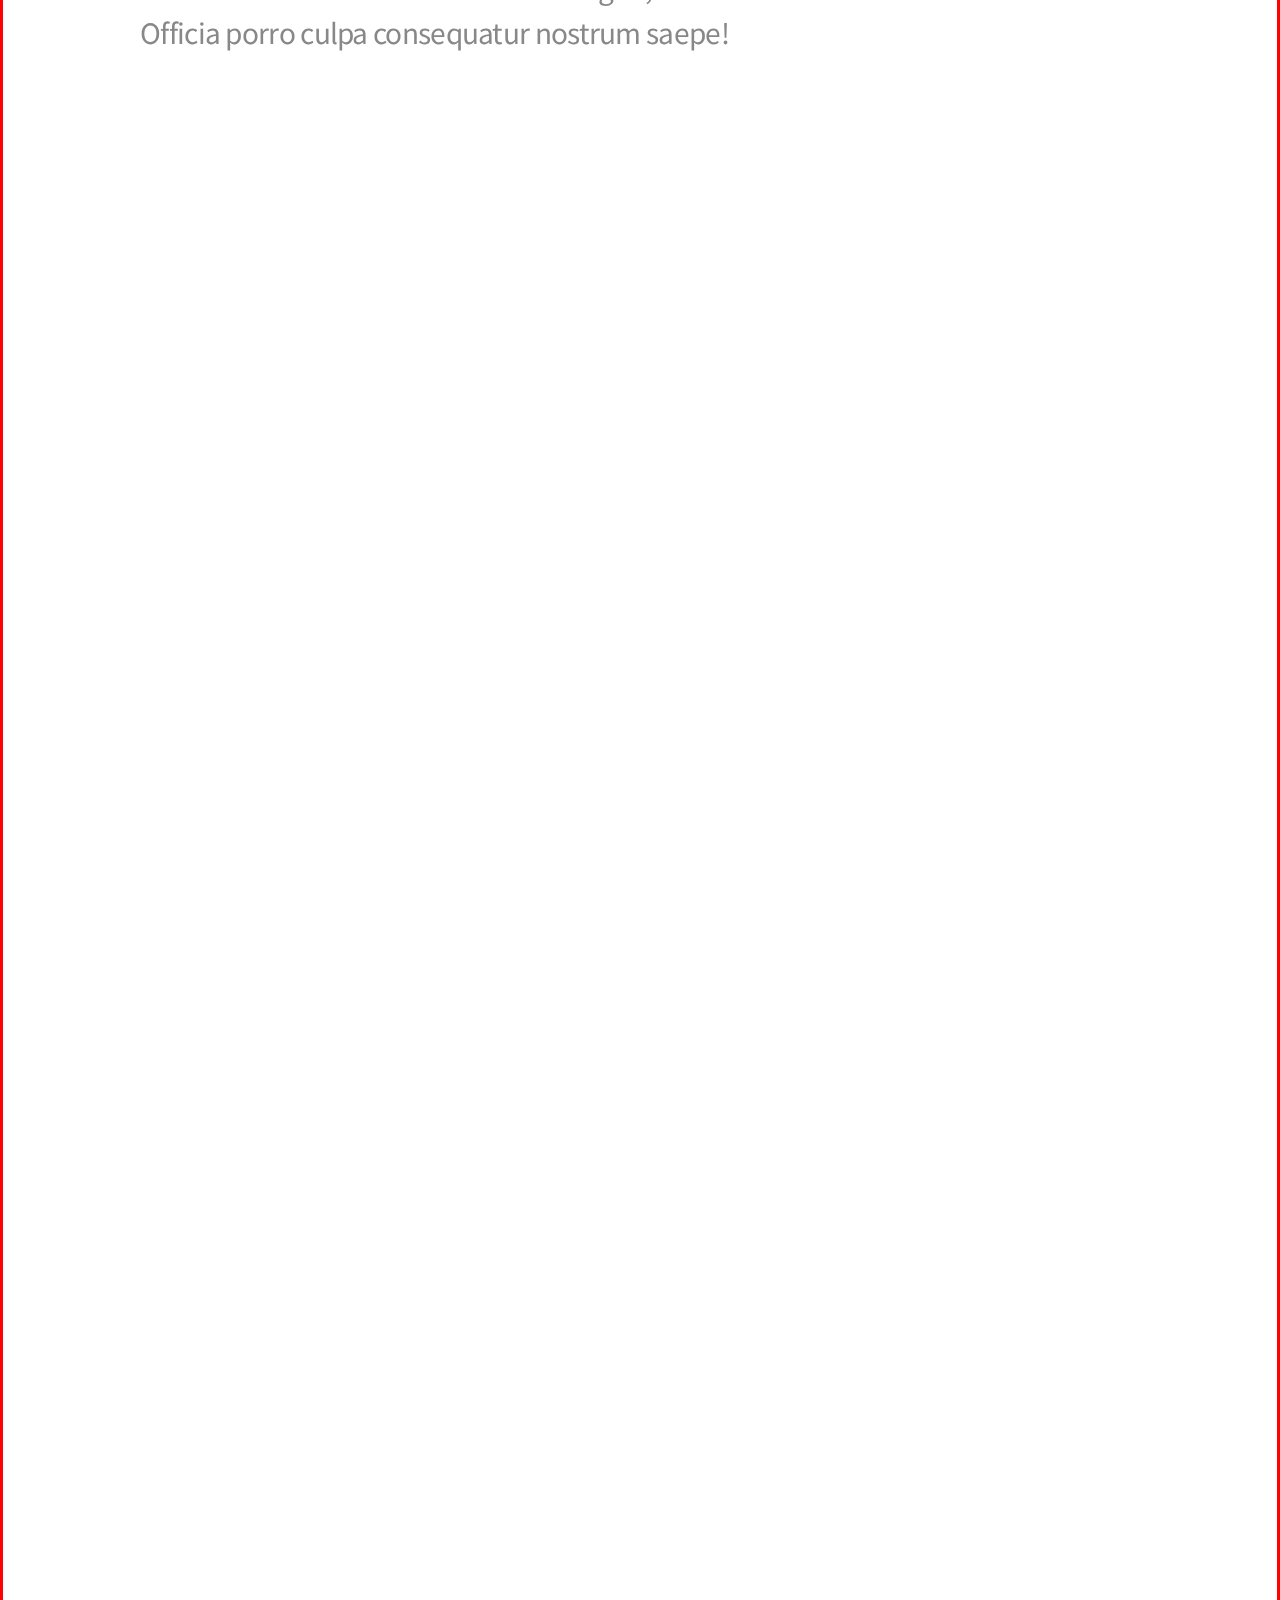
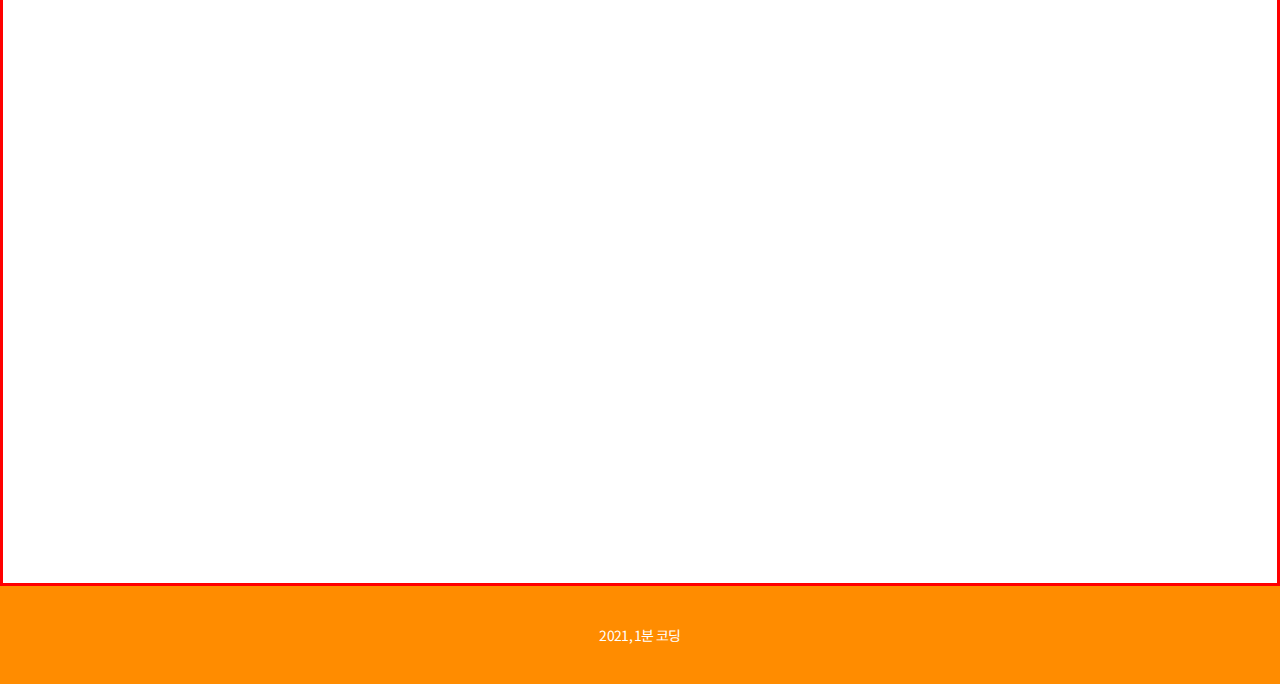
==== commit 51926c36: "SVG 로딩 애니메이션 (1)" ====
--- a/index.html
+++ b/index.html
@@ -15,6 +15,11 @@
         <link rel="stylesheet" href="css/main.css" />
     </head>
     <body>
+        <div class="loading">
+            <svg class="loading-circle">
+                <circle cx="50%" cy="50%" r="25"></circle>
+            </svg>
+        </div>
         <div class="container">
             <nav class="global-nav">
                 <div class="global-nav-links">
--- a/css/main.css
+++ b/css/main.css
@@ -39,6 +39,12 @@
     height: 52px;
     padding: 0 1rem;
     border-bottom: 1px solid #ddd;
+}
+.local-nav-sticky .local-nav {
+    position: fixed;
+    top: 0;
+    background: rgba(255, 255, 255, 0.1);
+    backdrop-filter: saturate(180%) blur(15px);
 }
 
 .global-nav-links,
@@ -69,6 +75,7 @@
 }
 
 .scroll-section {
+    position: relative;
     padding-top: 50vh;
     border: 3px solid red;
 }
@@ -153,7 +160,7 @@
 
 .canvas-caption {
     max-width: 1000px;
-    margin: 0 auto;
+    margin: -8em 0 auto;
     padding: 0 1rem;
     color: #888;
     font-size: 1.2rem;
@@ -193,14 +200,42 @@
     left: 50%;
 }
 
-.image-blend-canvas {
-    border: 1px solid blue;
-}
-
 #scroll-section-3 {
     display: flex;
     flex-direction: column;
     align-items: center;
+}
+
+.image-blend-canvas.sticky {
+    position: fixed;
+    /* top: 0; => scale 비율에 따라 탄력적인 조정이 필요하다. */
+    /* border: 1px solid blue; */
+}
+
+.loading {
+    display: flex;
+    align-items: center;
+    justify-content: center;
+    position: fixed;
+    top: 0;
+    right: 0;
+    bottom: 0;
+    left: 0;
+    z-index: 100;
+    background: white;
+    opacity: 1;
+    transition: 0.5s;
+}
+
+.loading-circle {
+    width: 54px;
+    height: 54px;
+}
+
+.loading-circle circle {
+    stroke: black;
+    stroke-width: 4;
+    fill: transparent;
 }
 
 @media (min-width: 1024px) {
@@ -218,6 +253,7 @@
     }
 
     .description {
+        padding: 0;
         font-size: 2rem;
     }
 
@@ -247,10 +283,12 @@
     }
 
     .mid-message {
+        padding: 0;
         font-size: 4vw;
     }
 
     .canvas-caption {
+        padding: 0;
         font-size: 2rem;
     }
 }
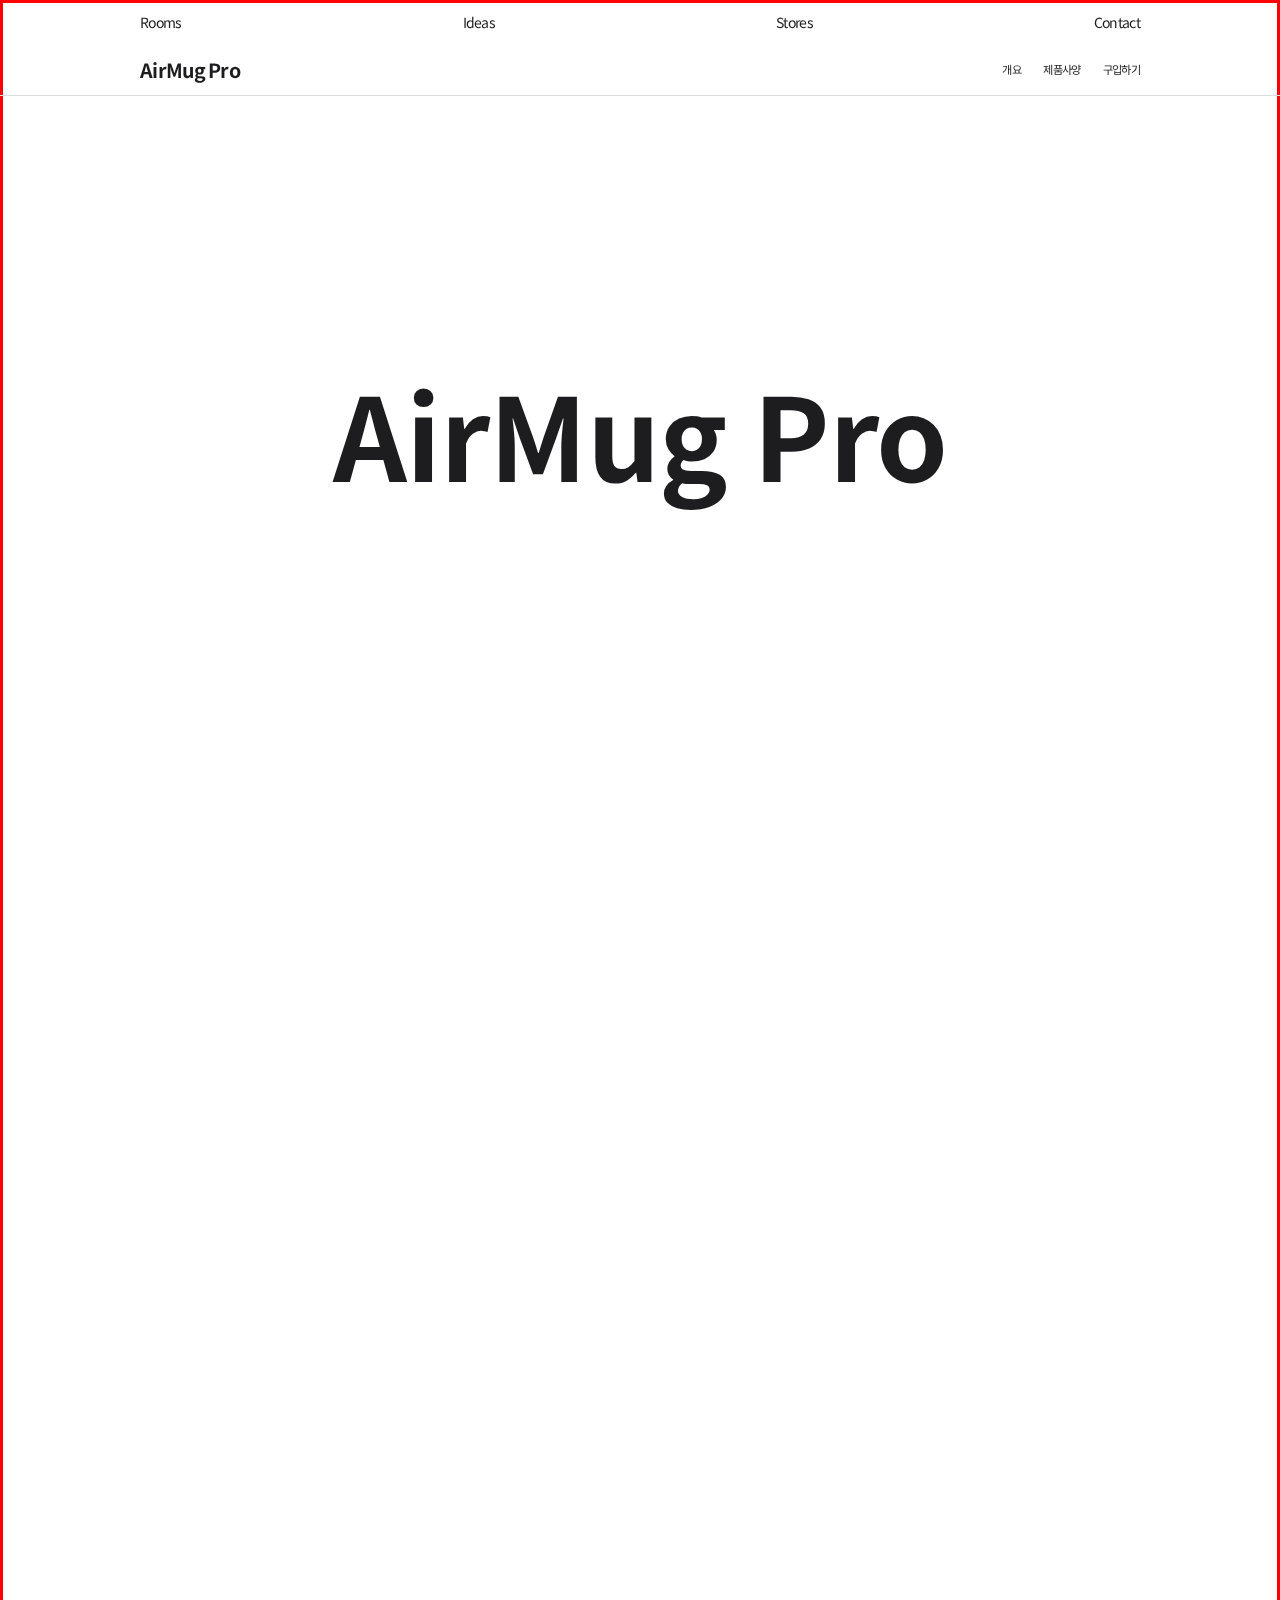
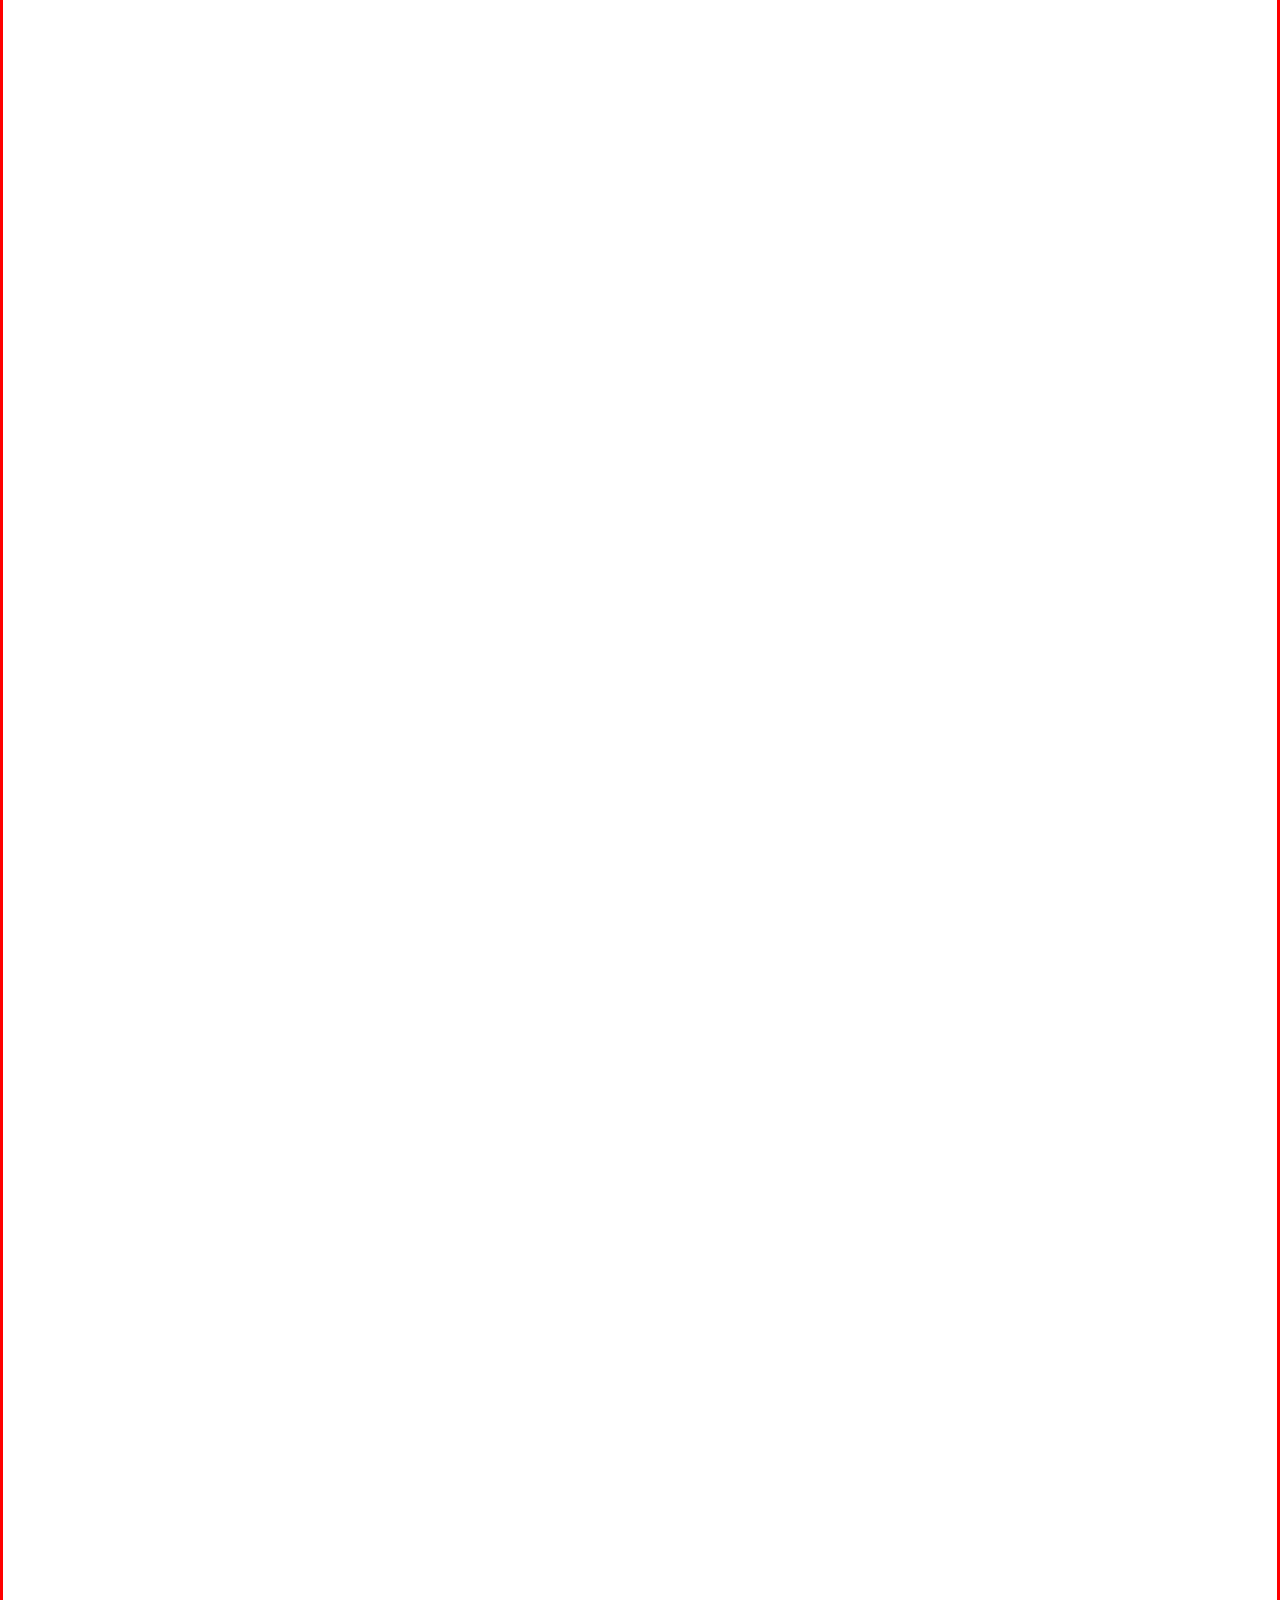
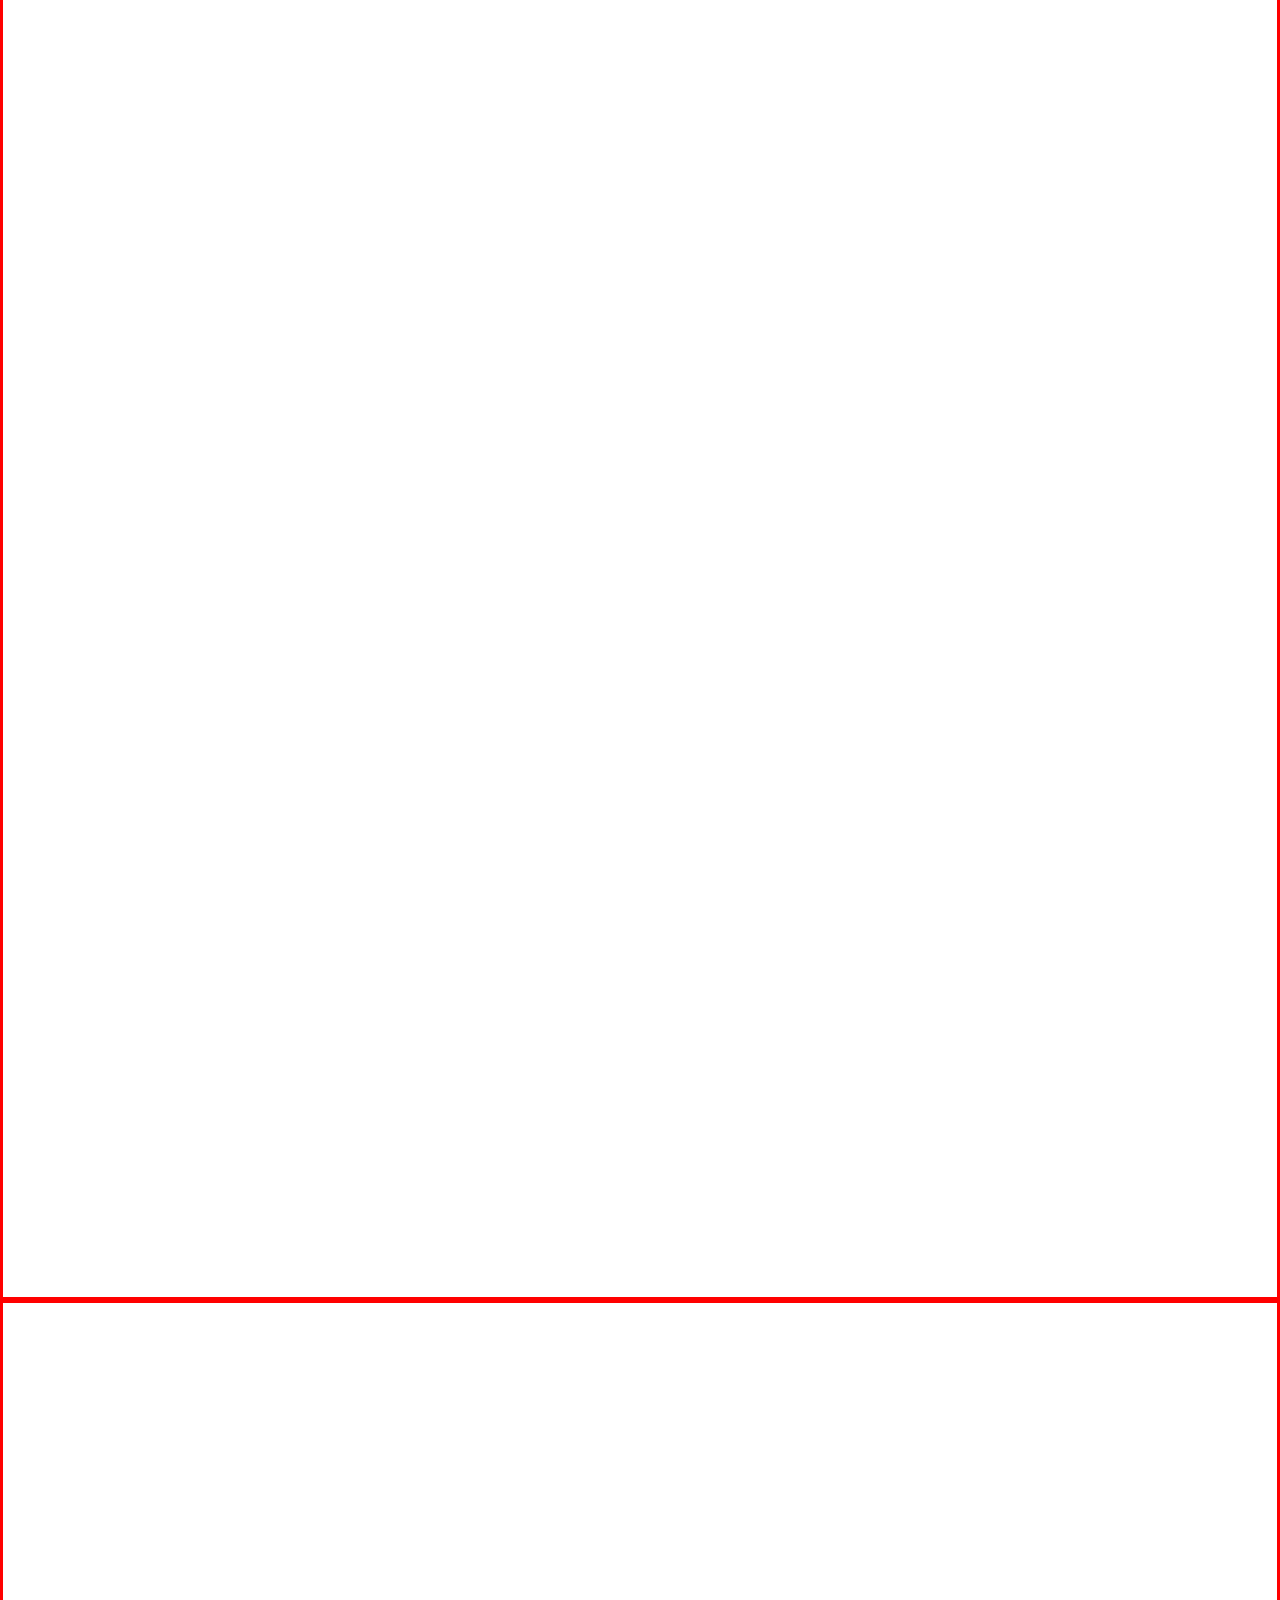
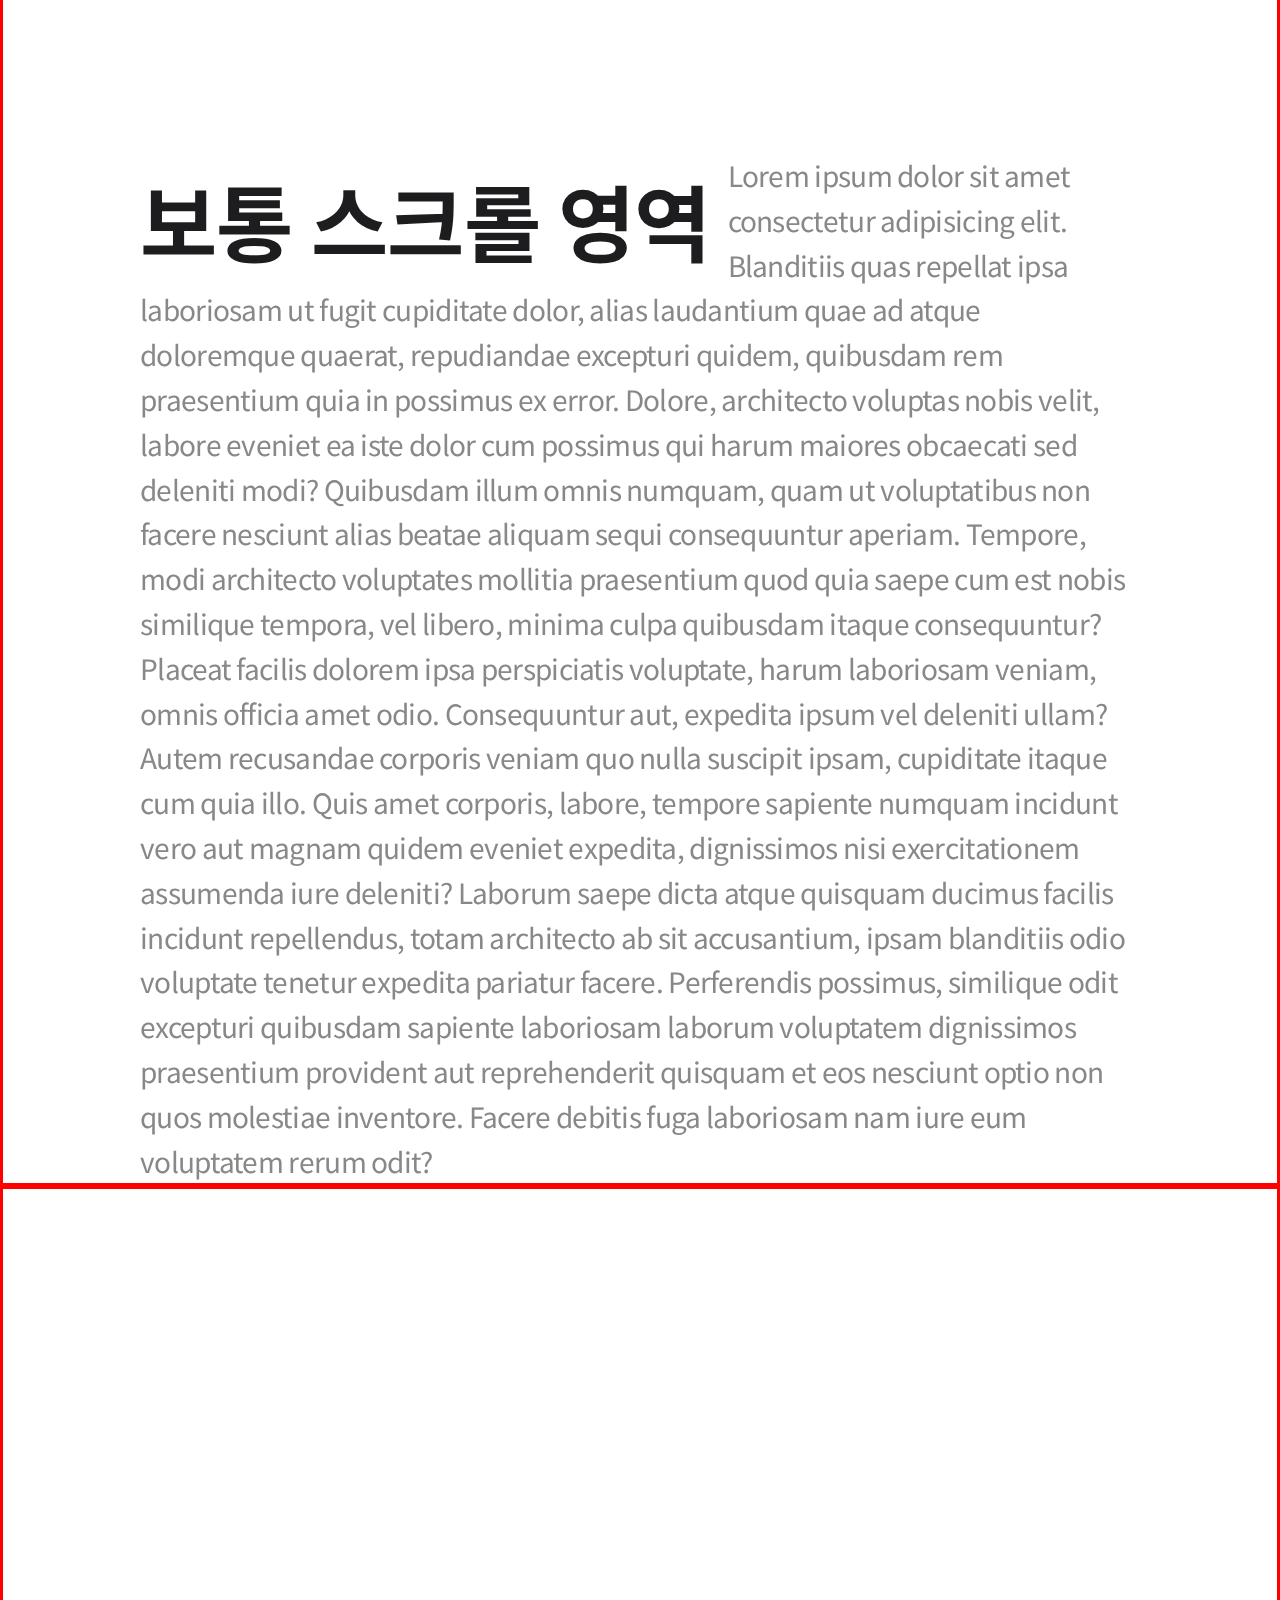
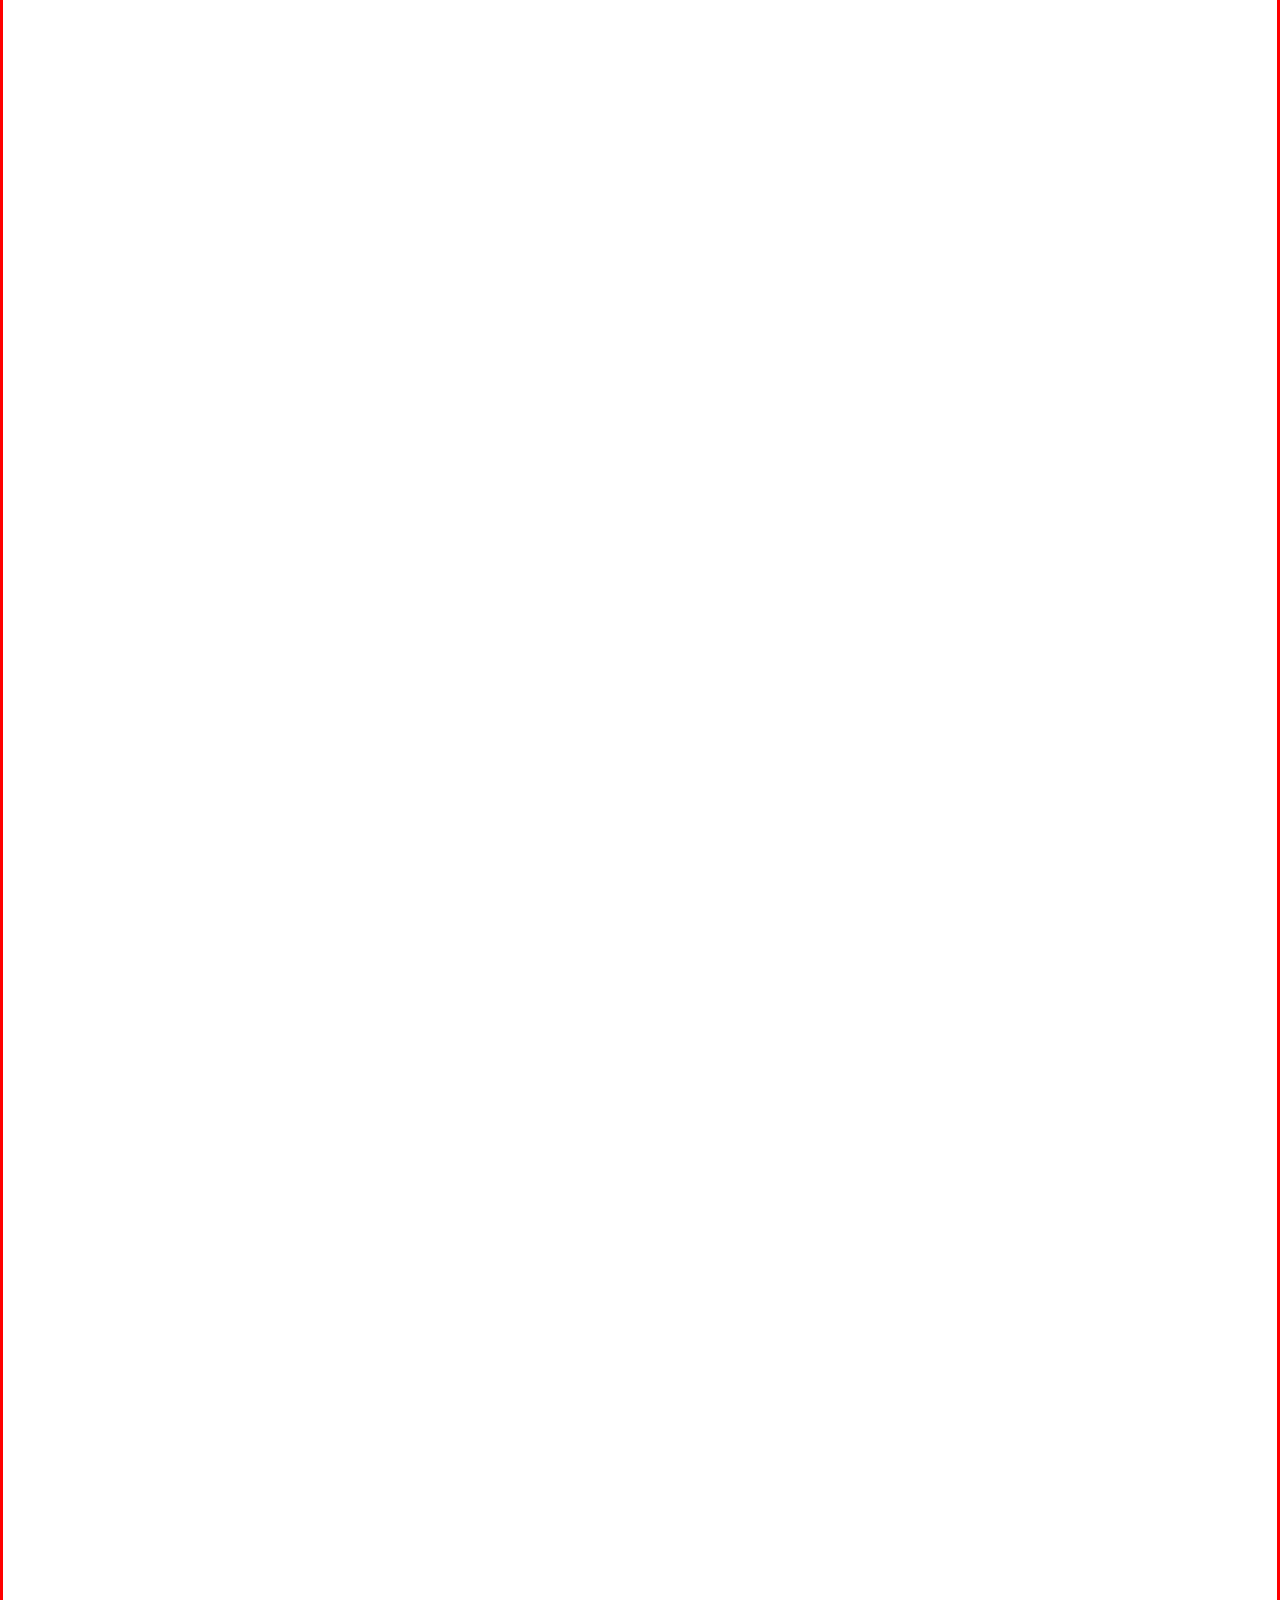
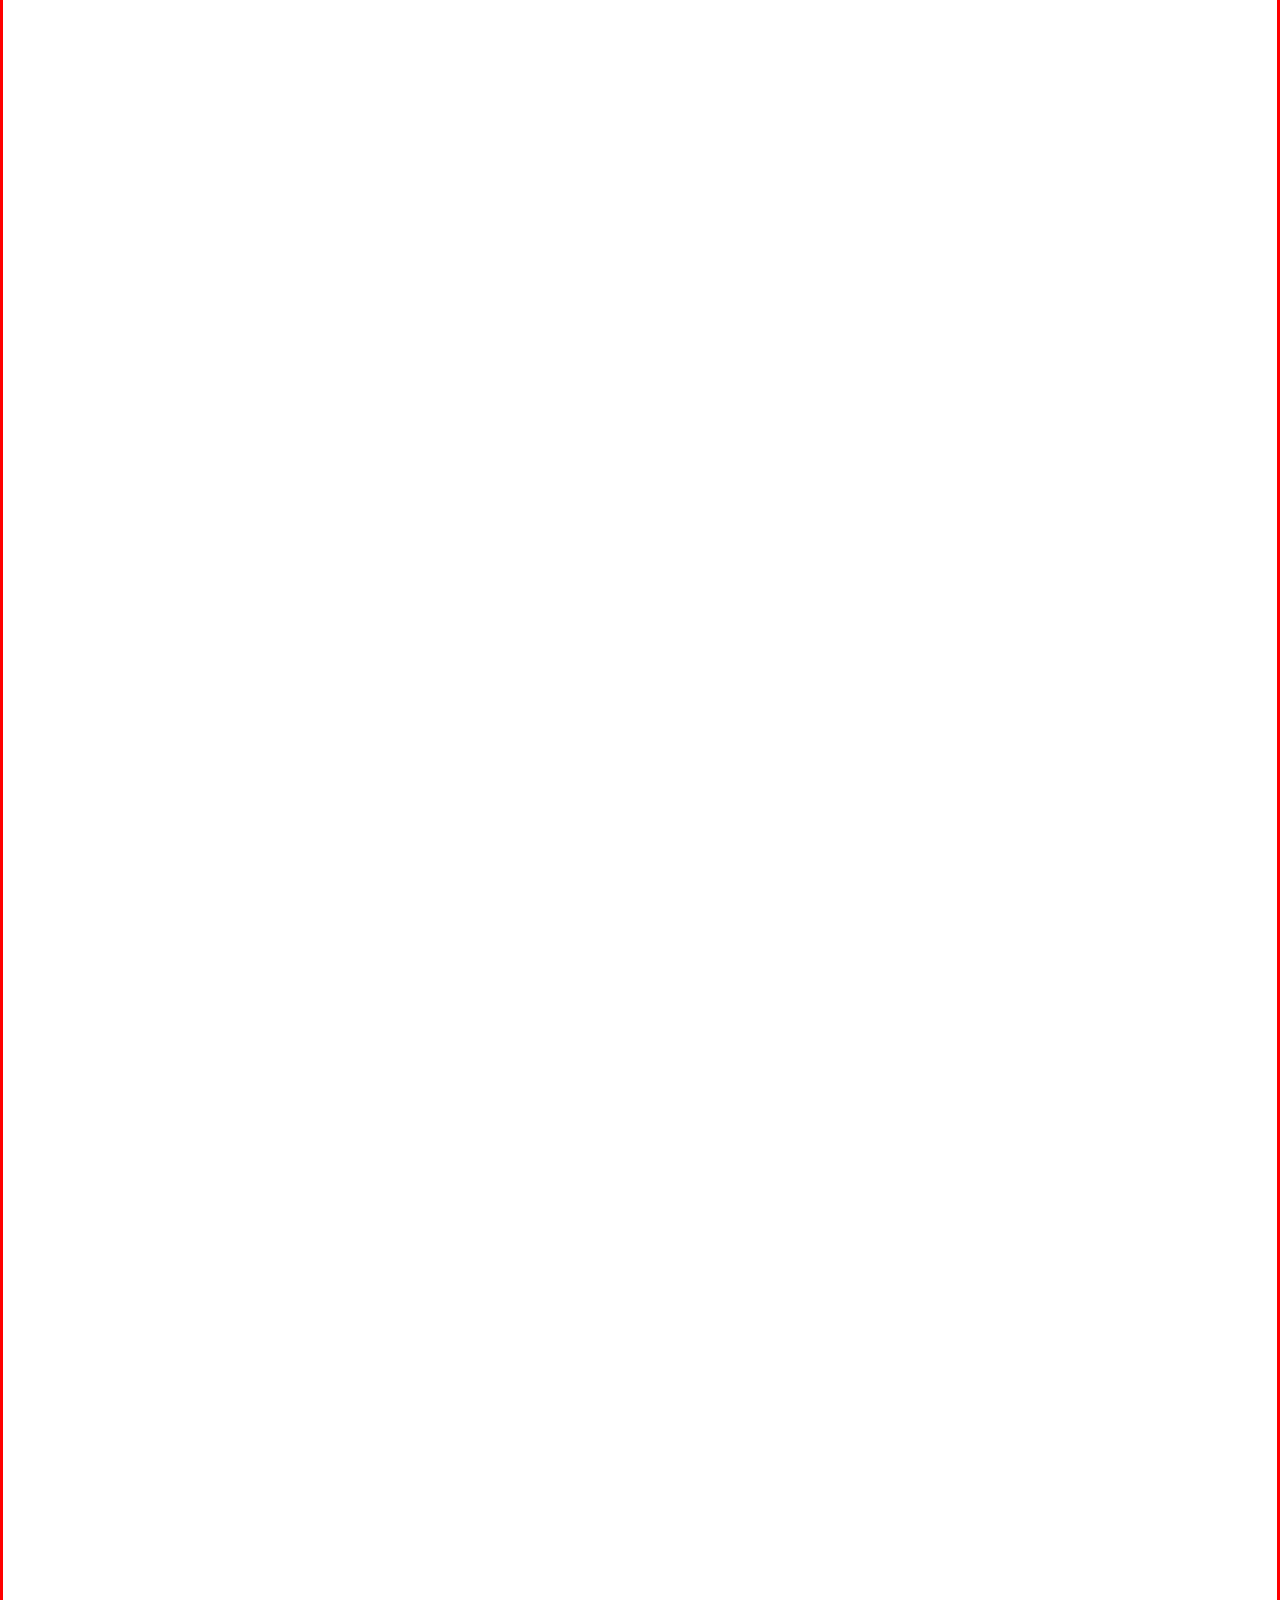
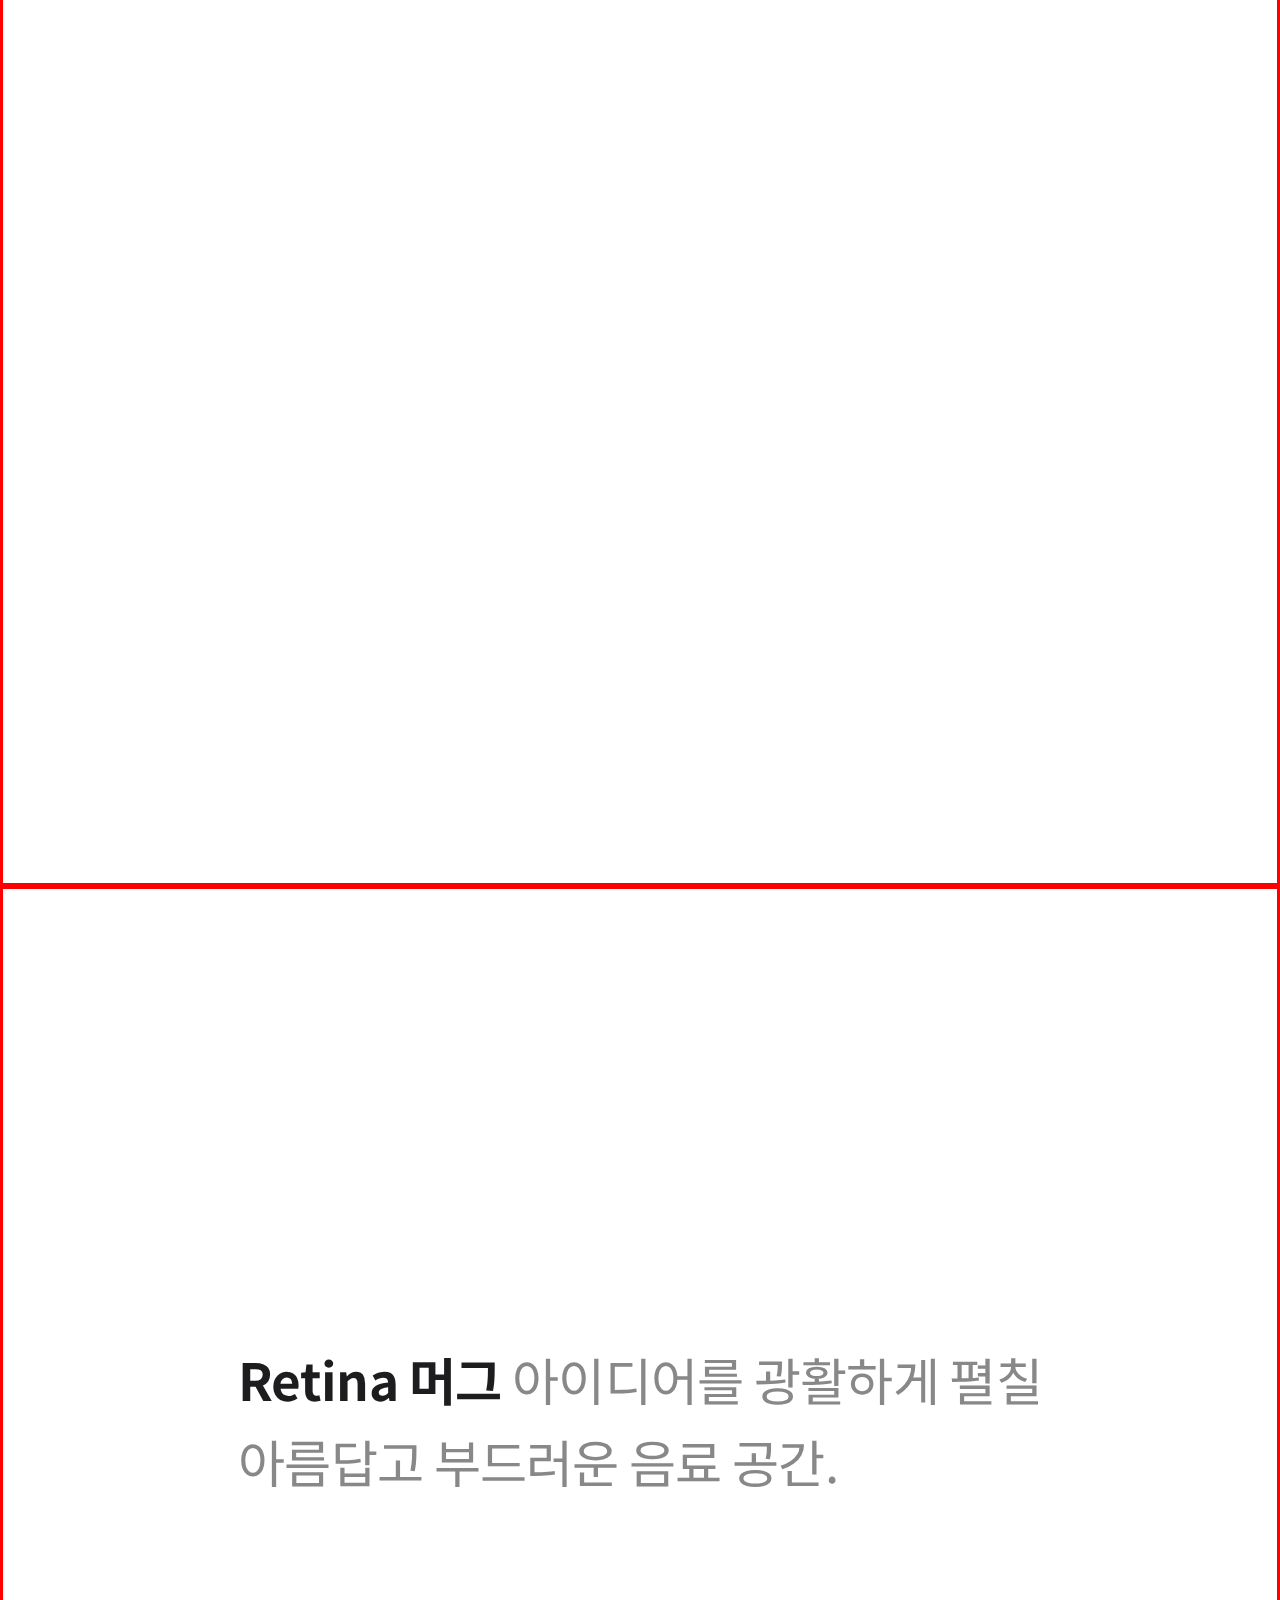
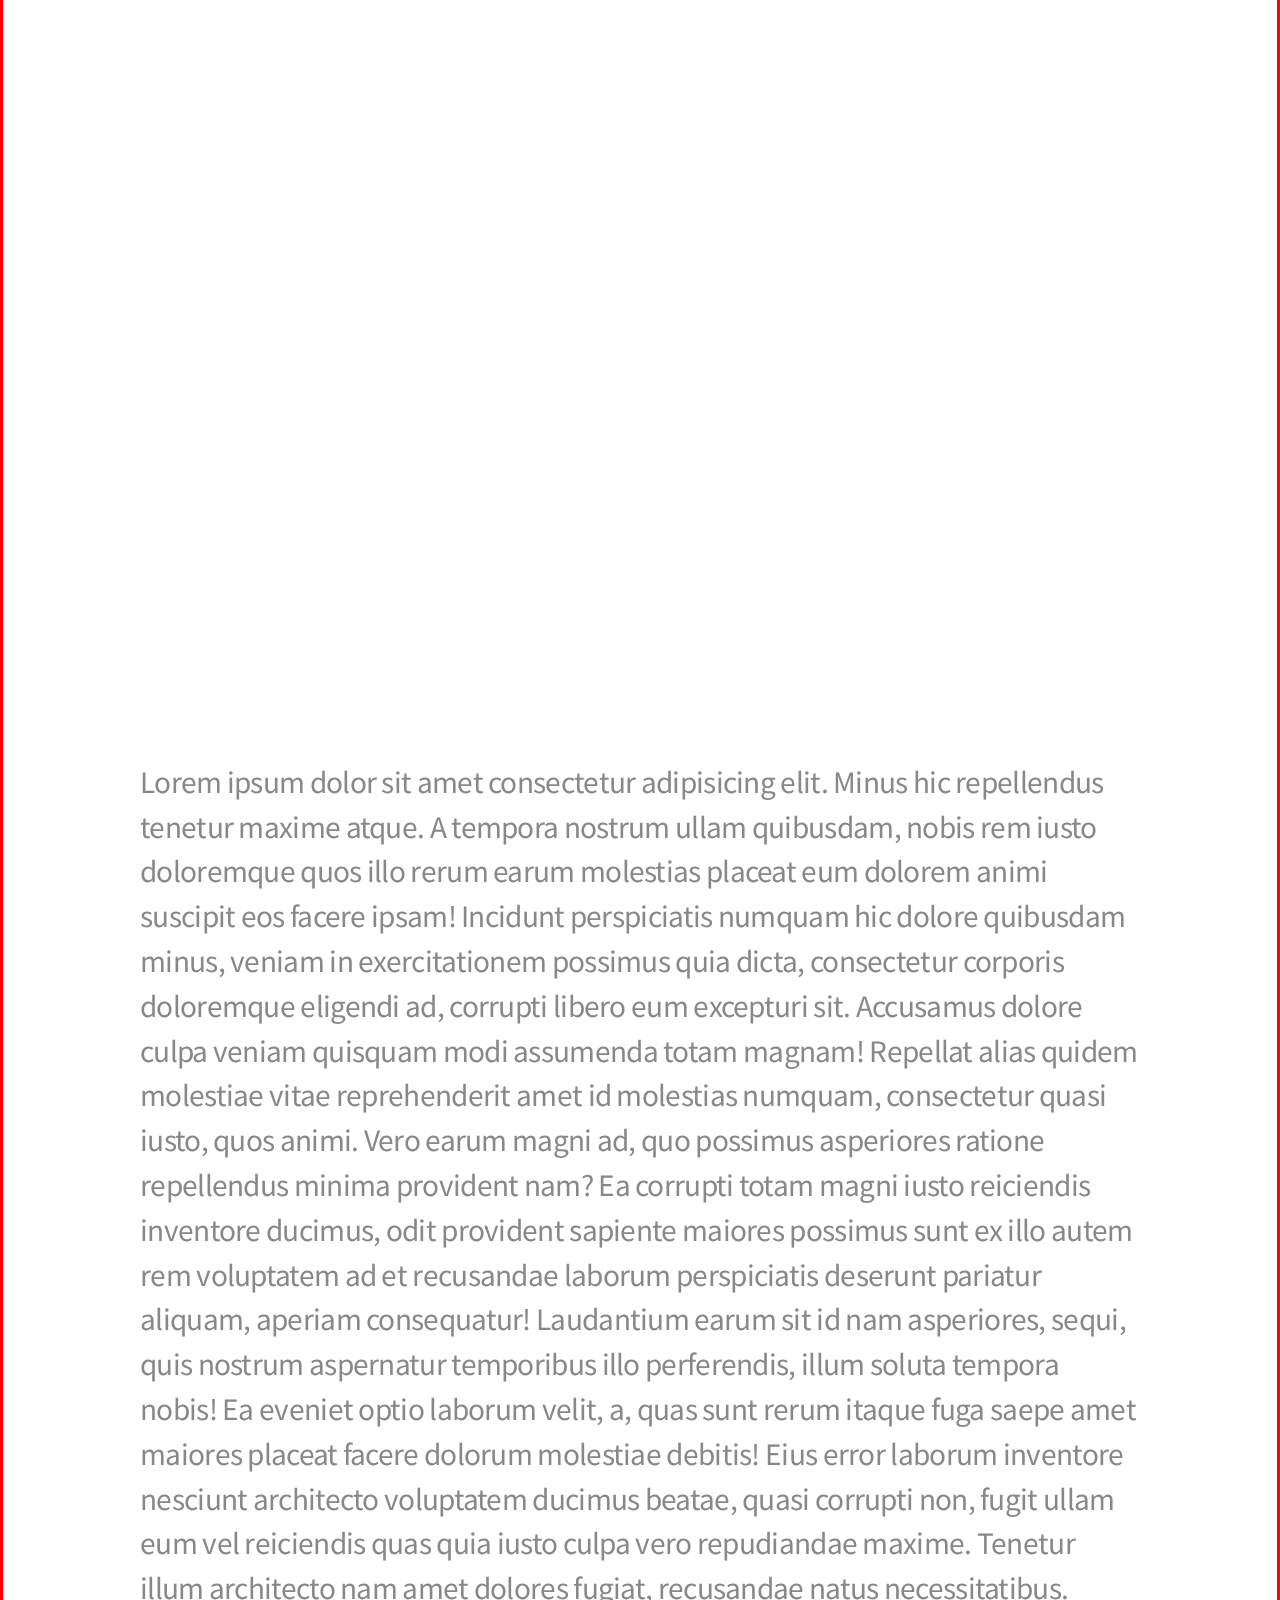
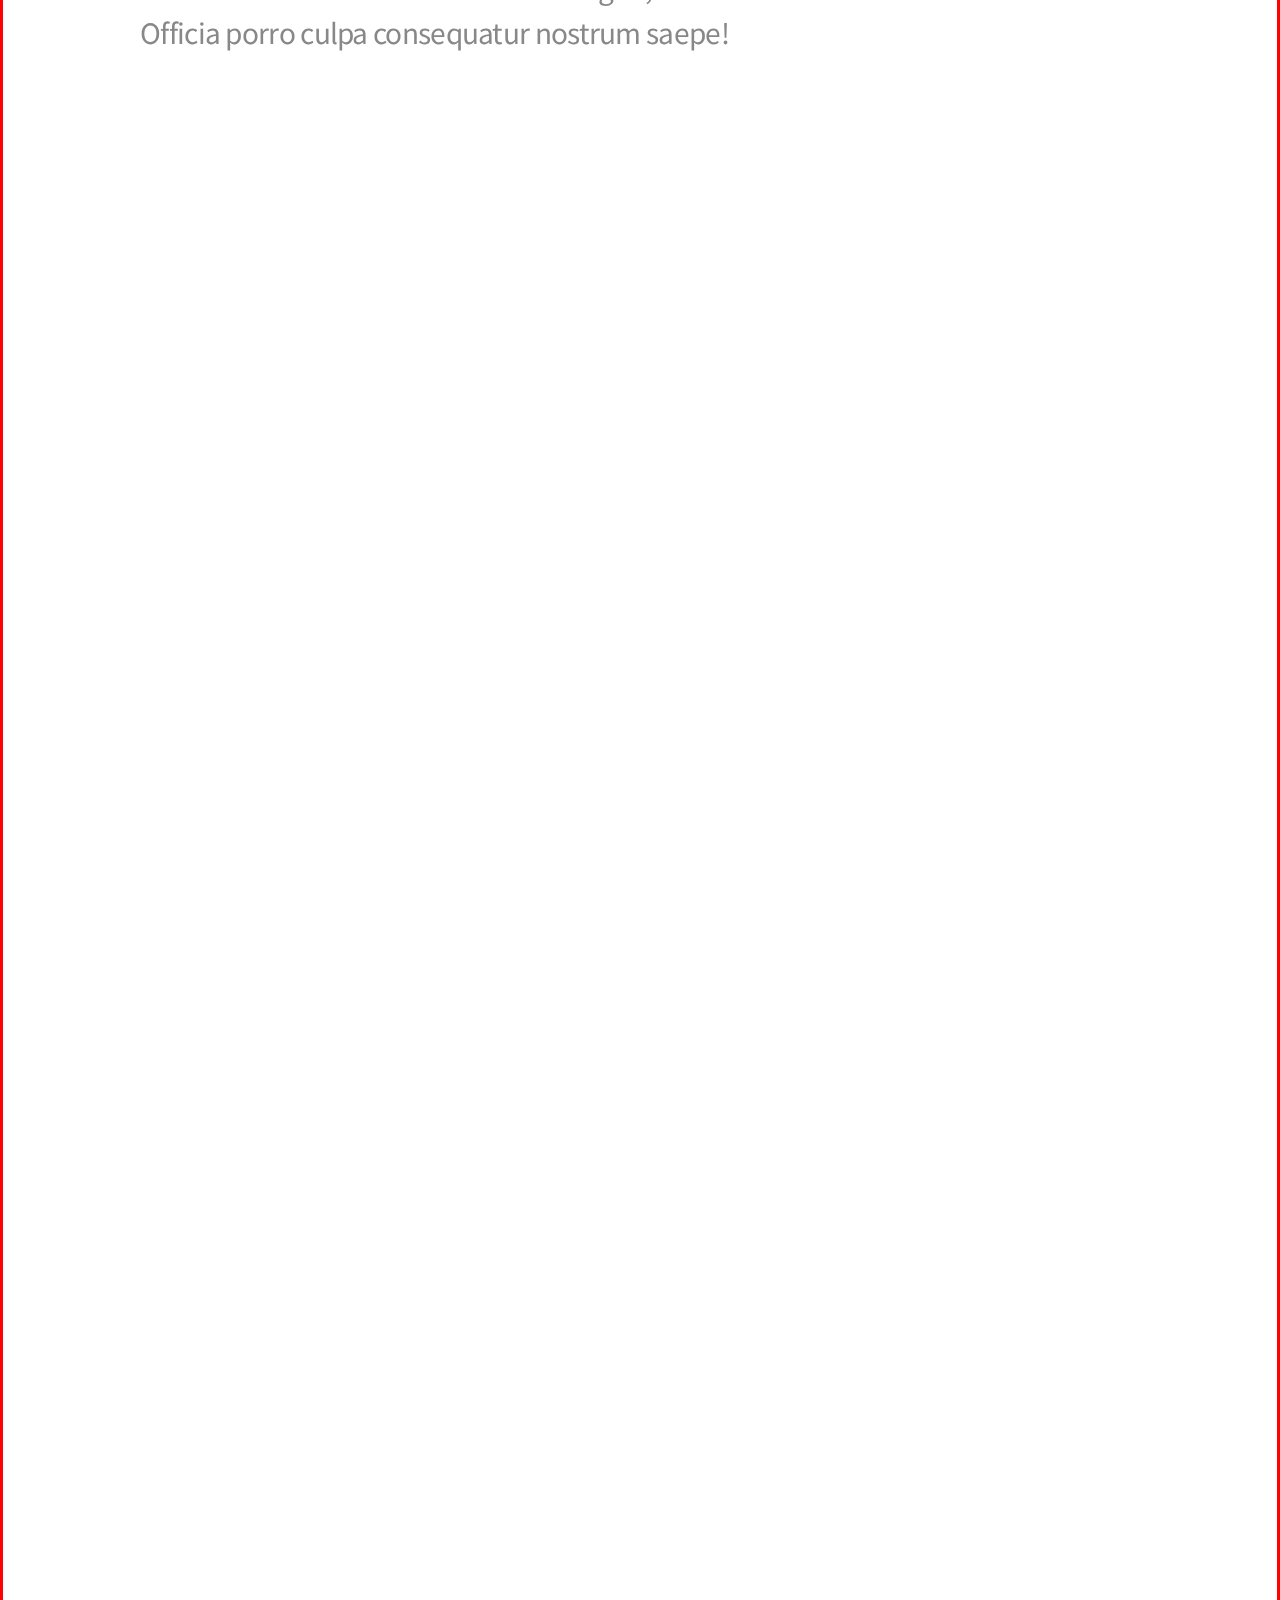
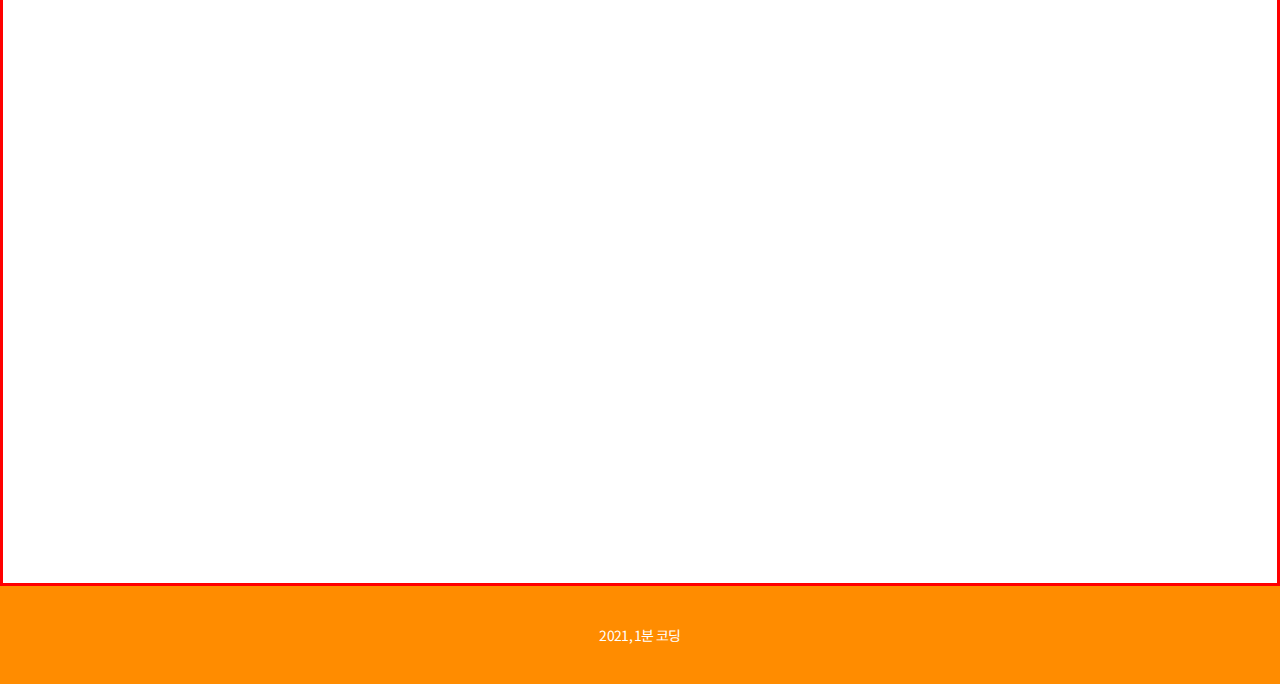
==== commit de1bf74d: "로딩 효과 적용하기" ====
--- a/index.html
+++ b/index.html
@@ -14,7 +14,7 @@
         <link rel="stylesheet" href="css/default.css" />
         <link rel="stylesheet" href="css/main.css" />
     </head>
-    <body>
+    <body class="before-load">
         <div class="loading">
             <svg class="loading-circle">
                 <circle cx="50%" cy="50%" r="25"></circle>
--- a/css/main.css
+++ b/css/main.css
@@ -223,19 +223,47 @@
     left: 0;
     z-index: 100;
     background: white;
+    opacity: 0;
+    transition: 0.5s;
+}
+
+.before-load .loading {
     opacity: 1;
-    transition: 0.5s;
+}
+
+@keyframes loading-spin {
+    100% {
+        transform: rotate(360deg);
+    }
+}
+
+@keyframes loading-circle-ani {
+    0% {
+        stroke-dashoffset: 157;
+    }
+    75% {
+        stroke-dashoffset: -147;
+    }
+    100% {
+        stroke-dashoffset: -157;
+    }
 }
 
 .loading-circle {
     width: 54px;
     height: 54px;
+    animation: loading-spin 3s infinite;
 }
 
 .loading-circle circle {
     stroke: black;
     stroke-width: 4;
+    /*getTotalLength()로 stroke의 길이를 얻을 수 있다.*/
+    stroke-dasharray: 157;
+    stroke-dashoffset: 0;
     fill: transparent;
+
+    animation: loading-circle-ani 1s infinite;
 }
 
 @media (min-width: 1024px) {
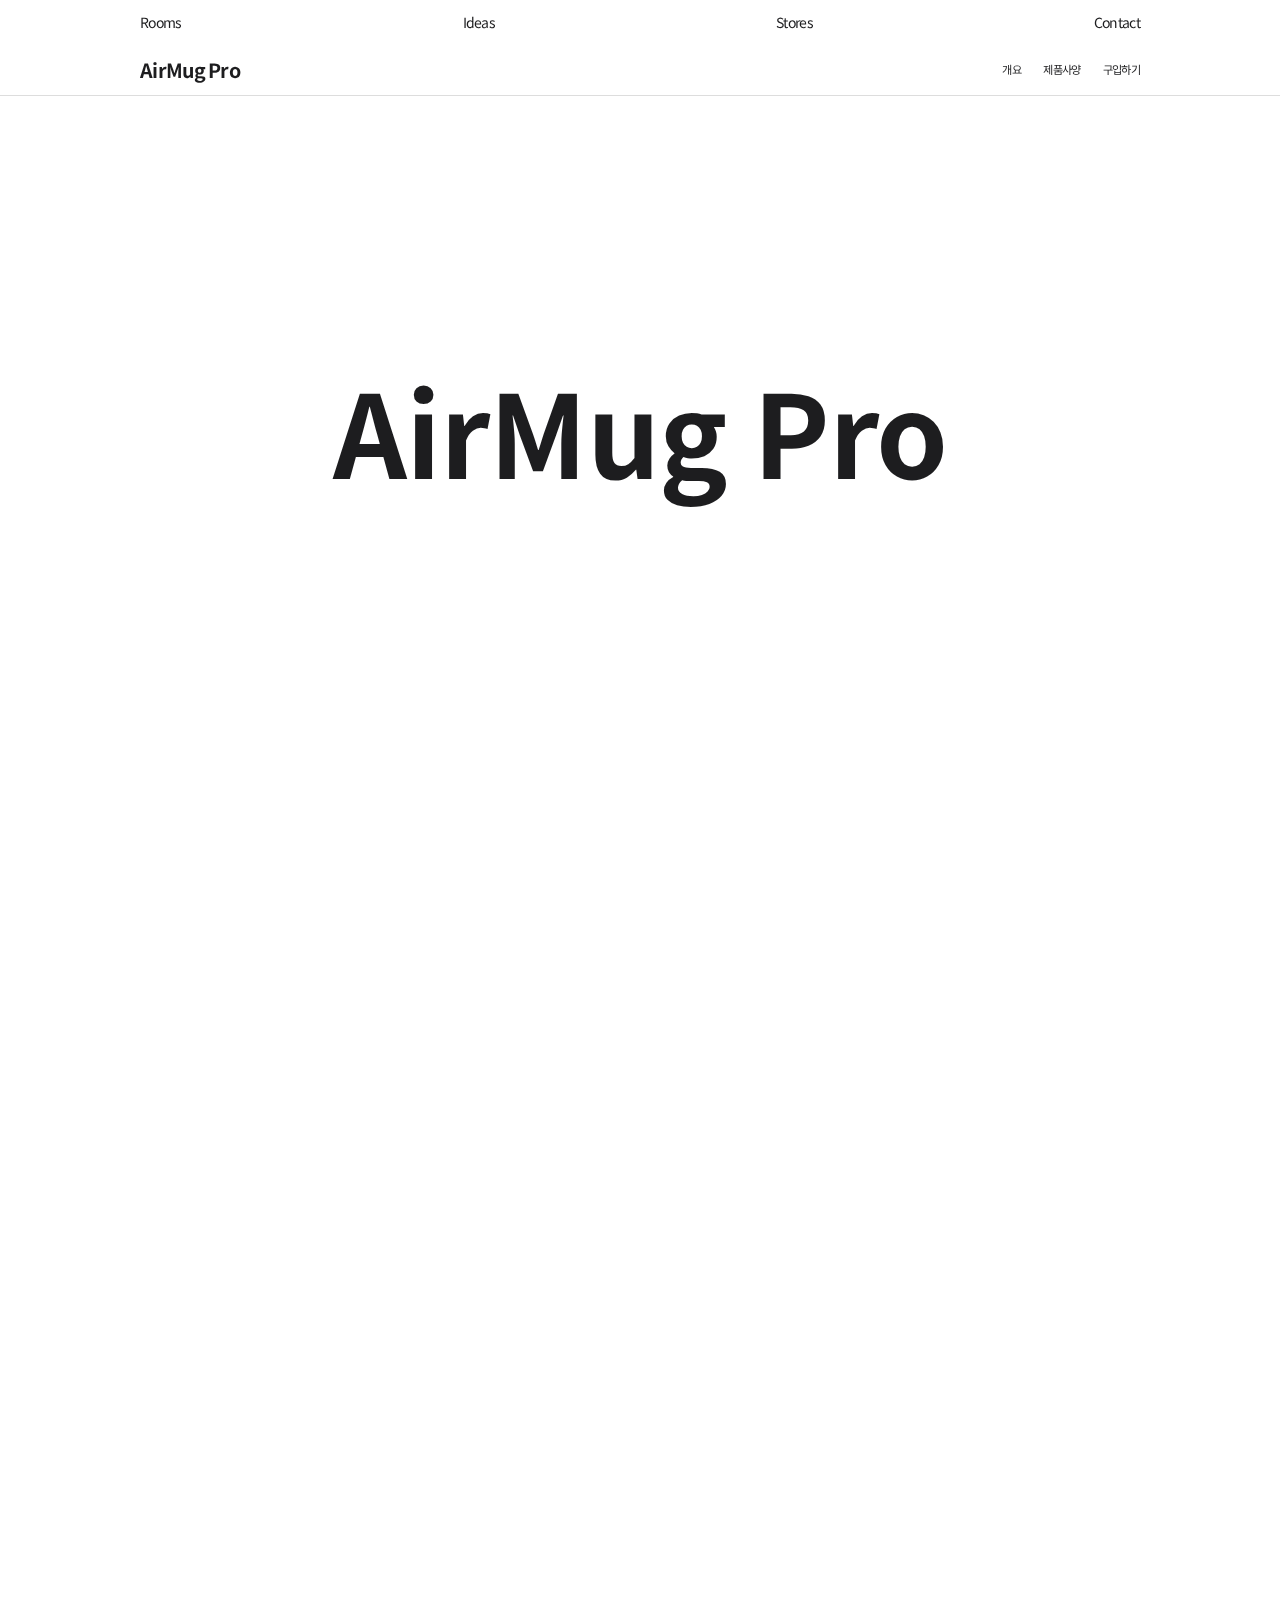
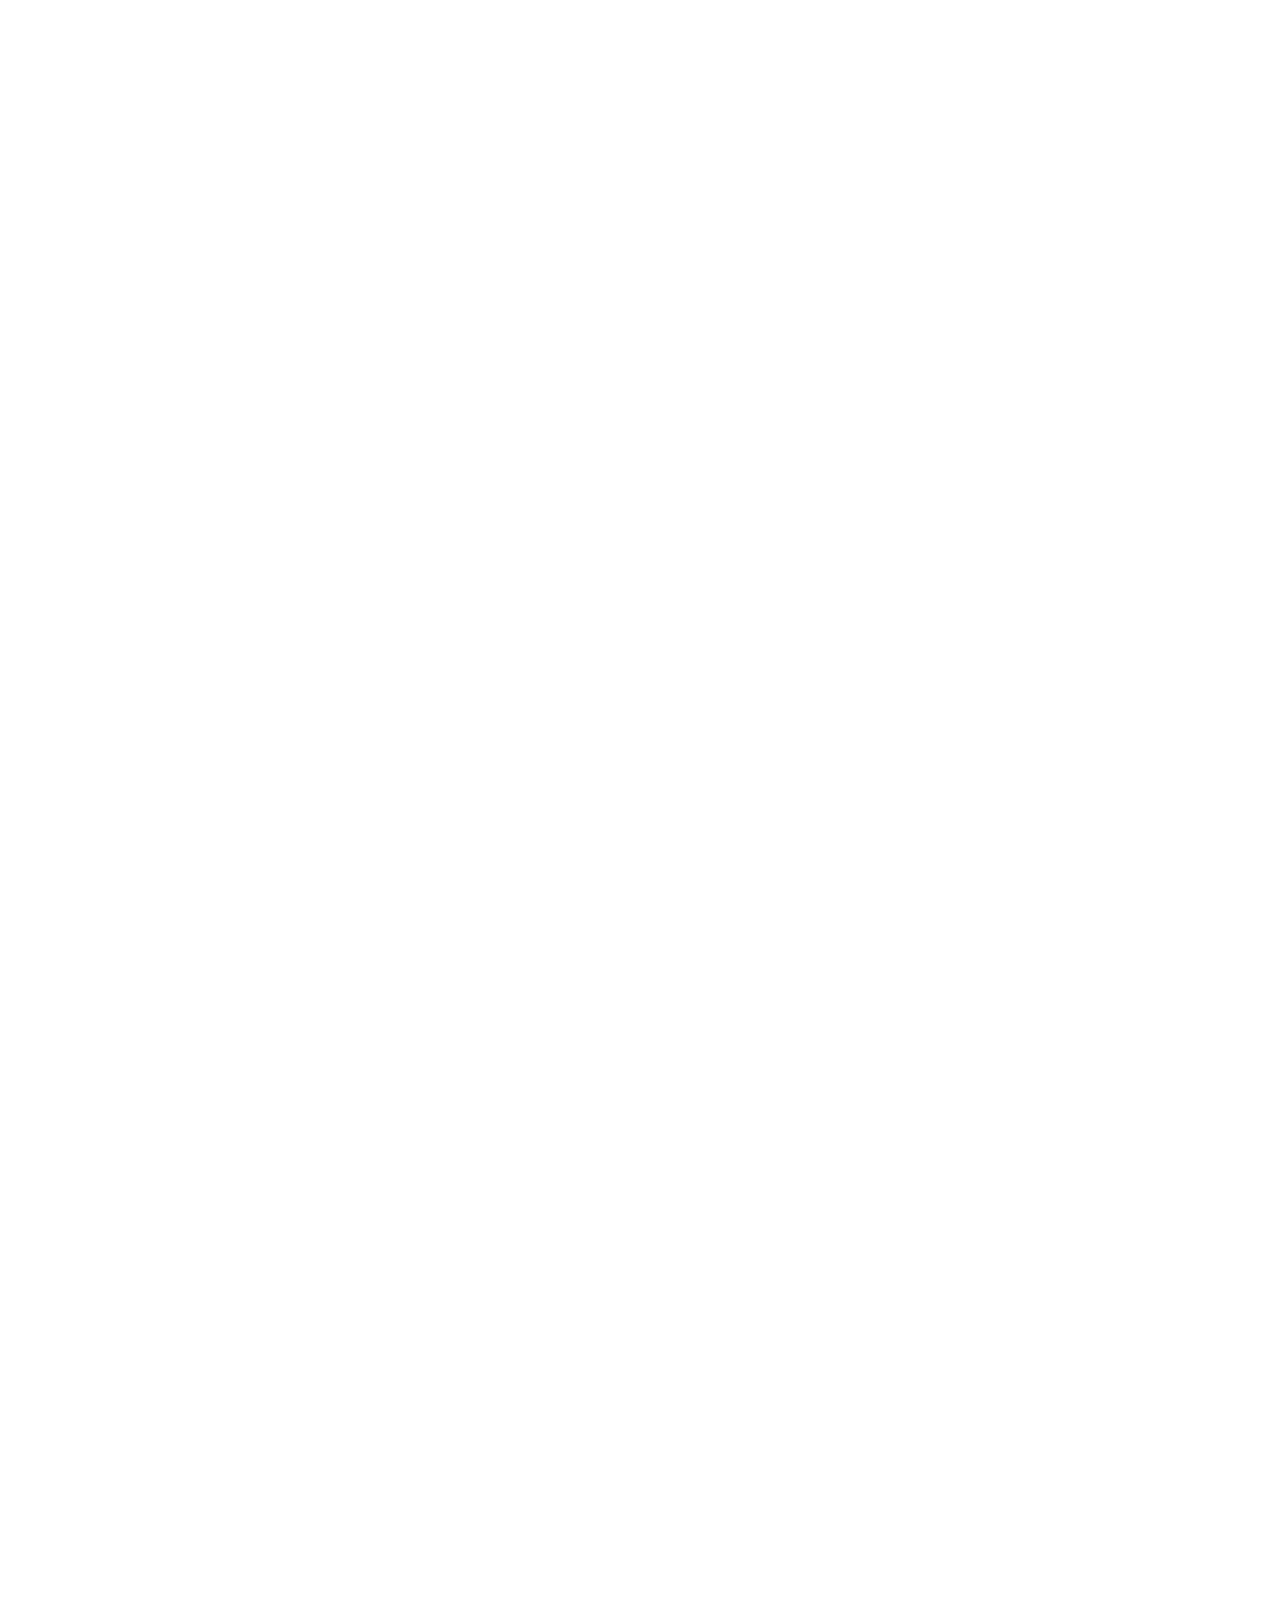
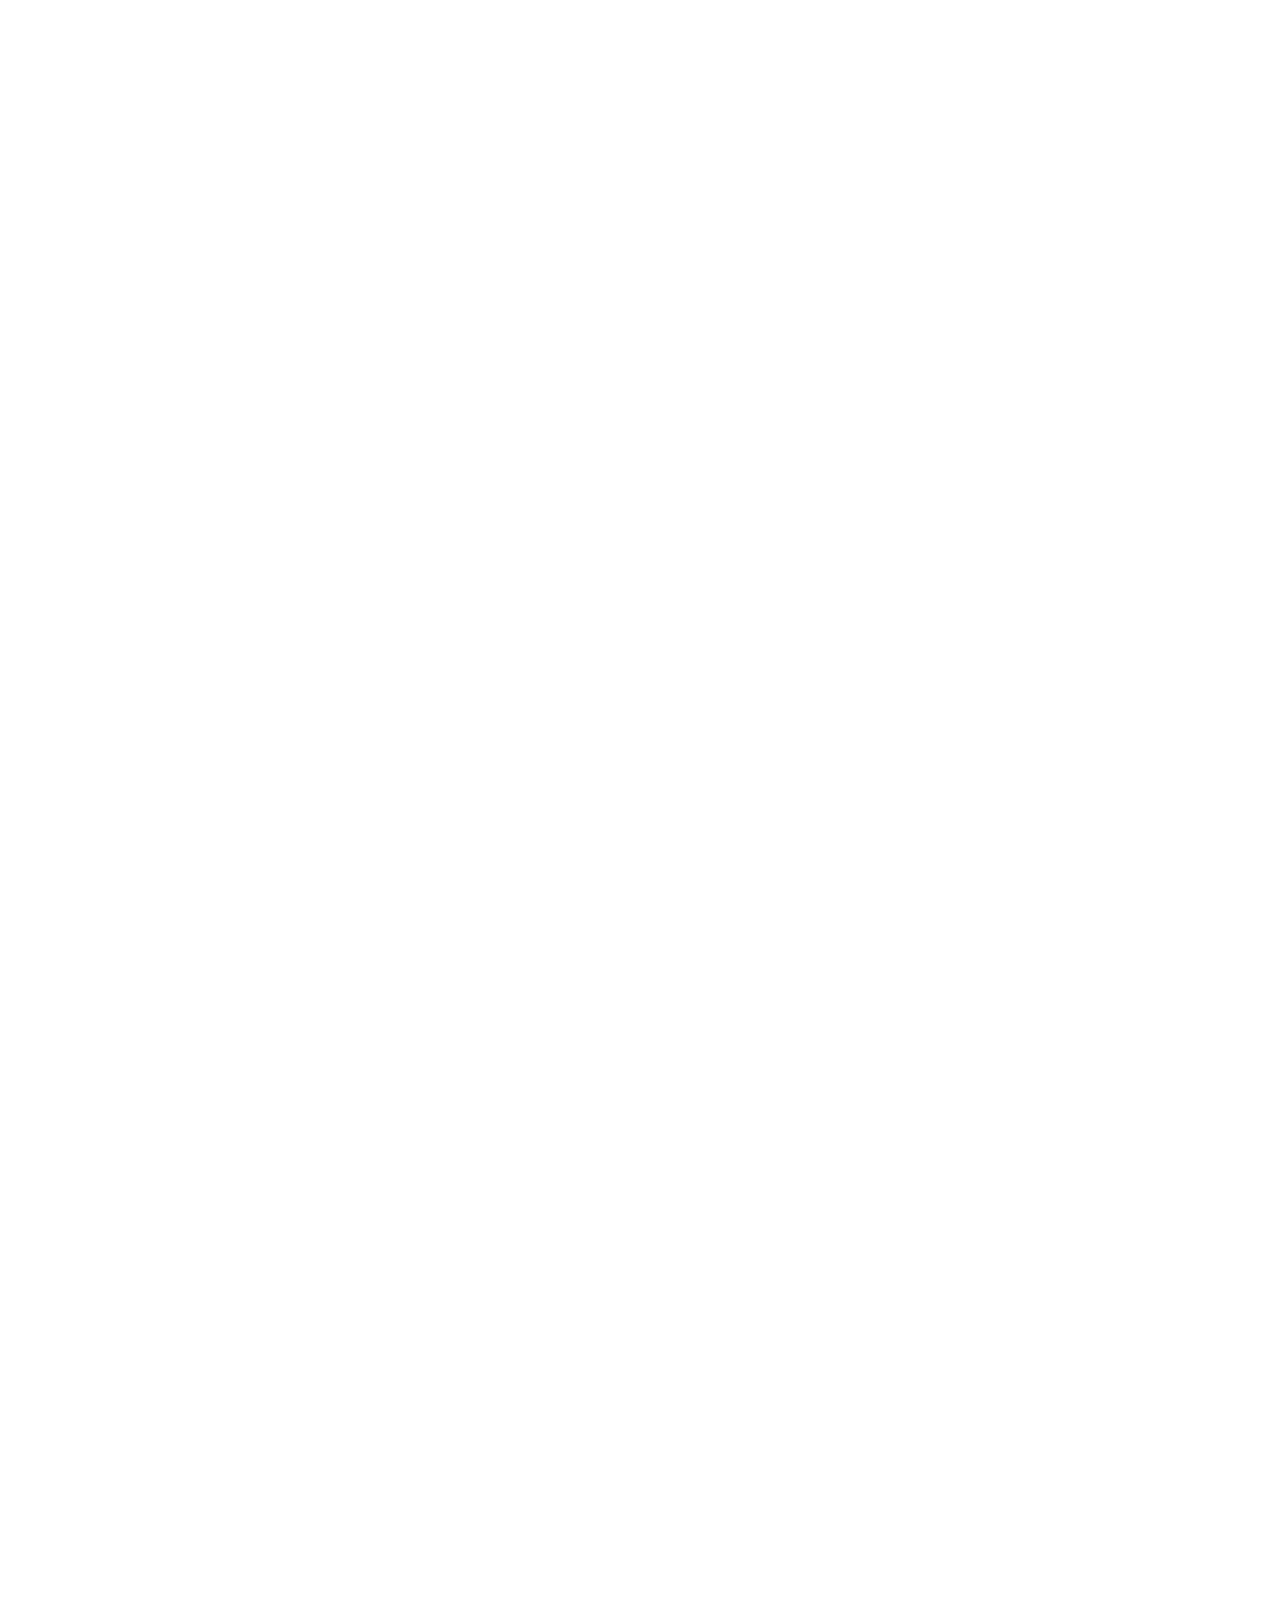
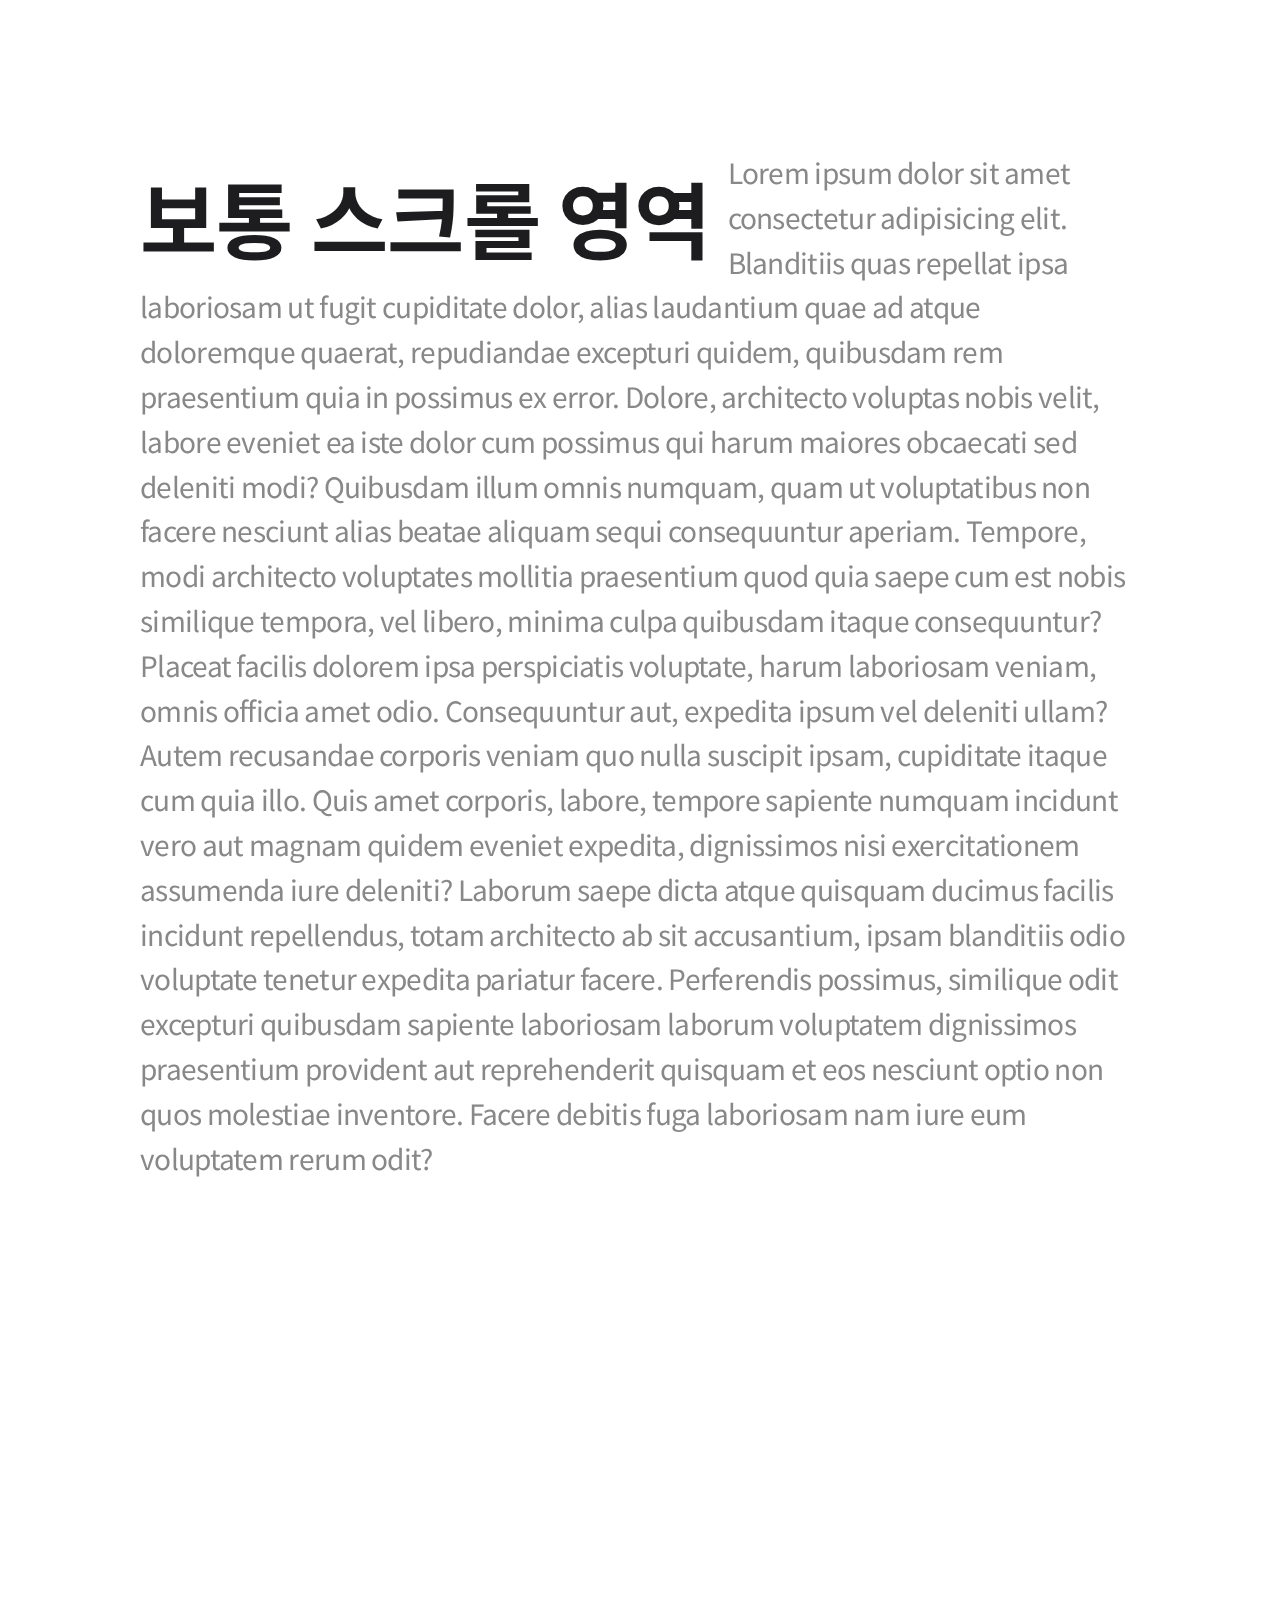
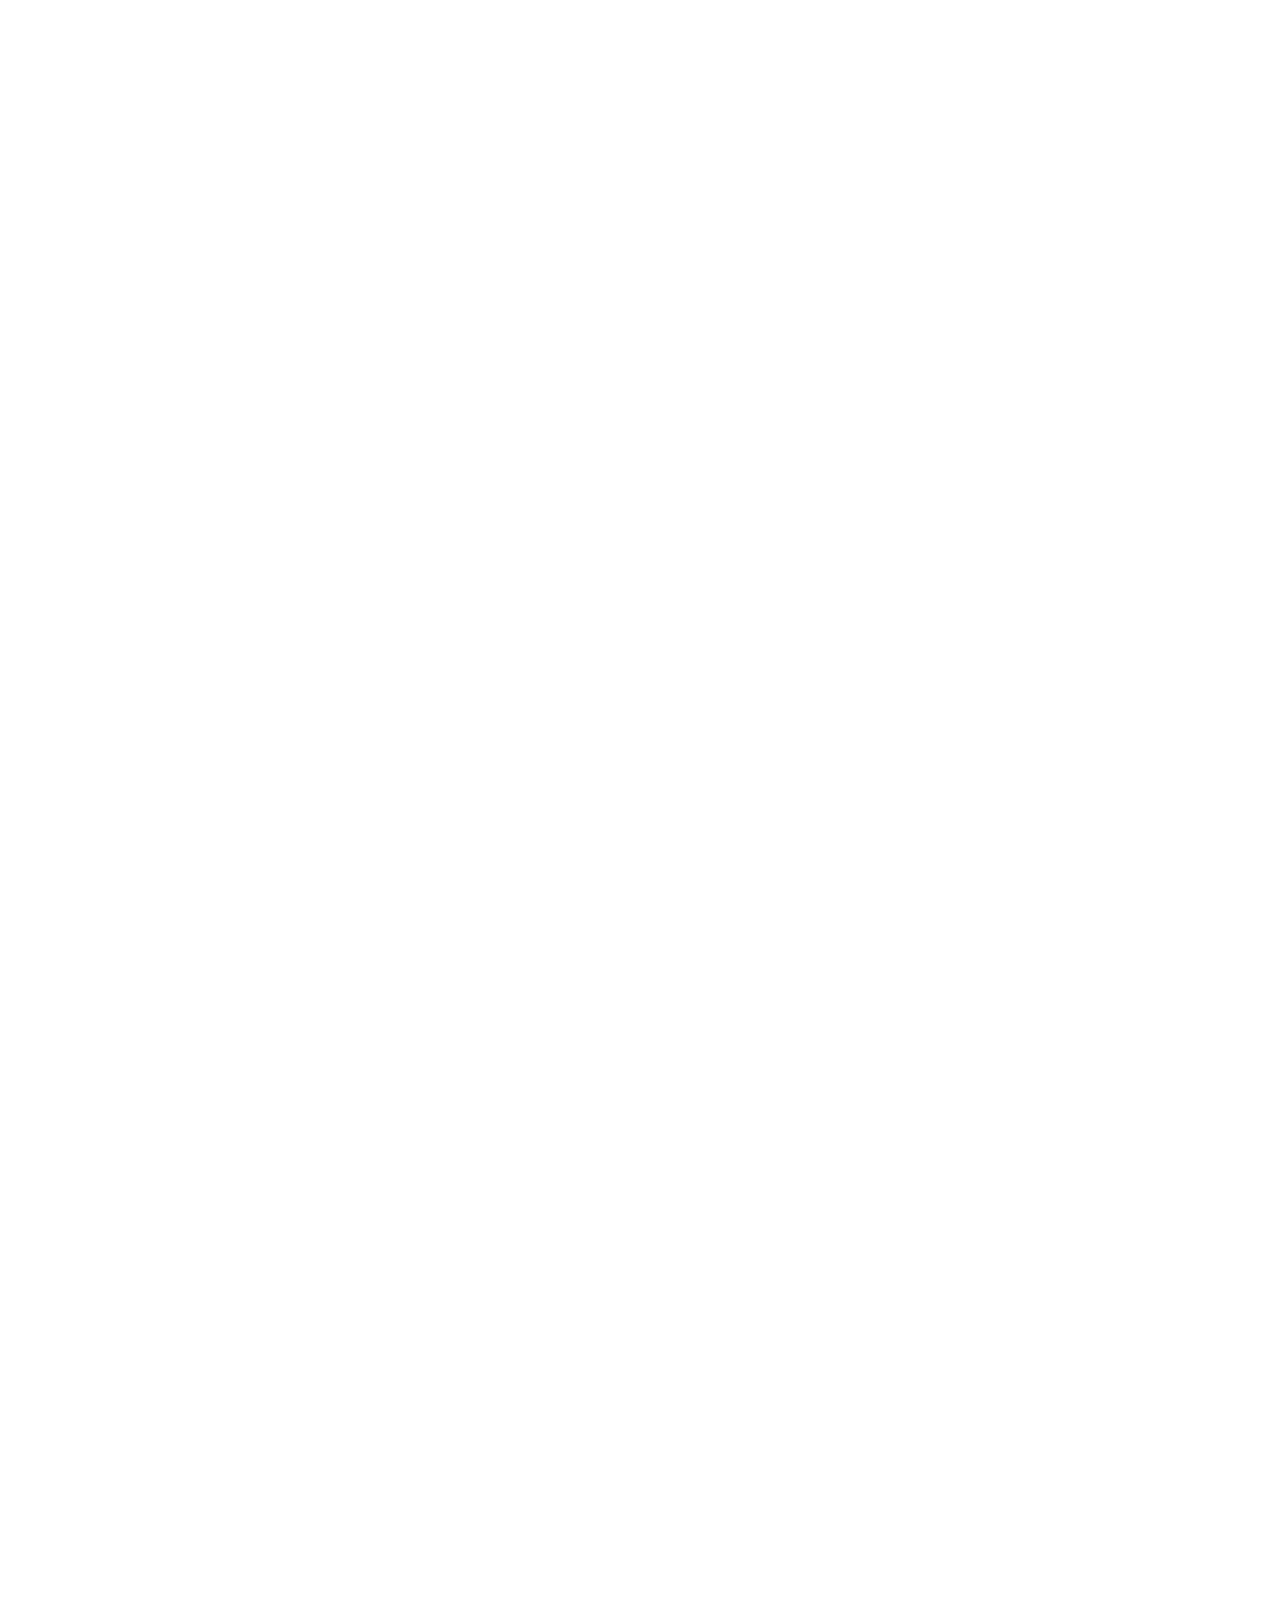
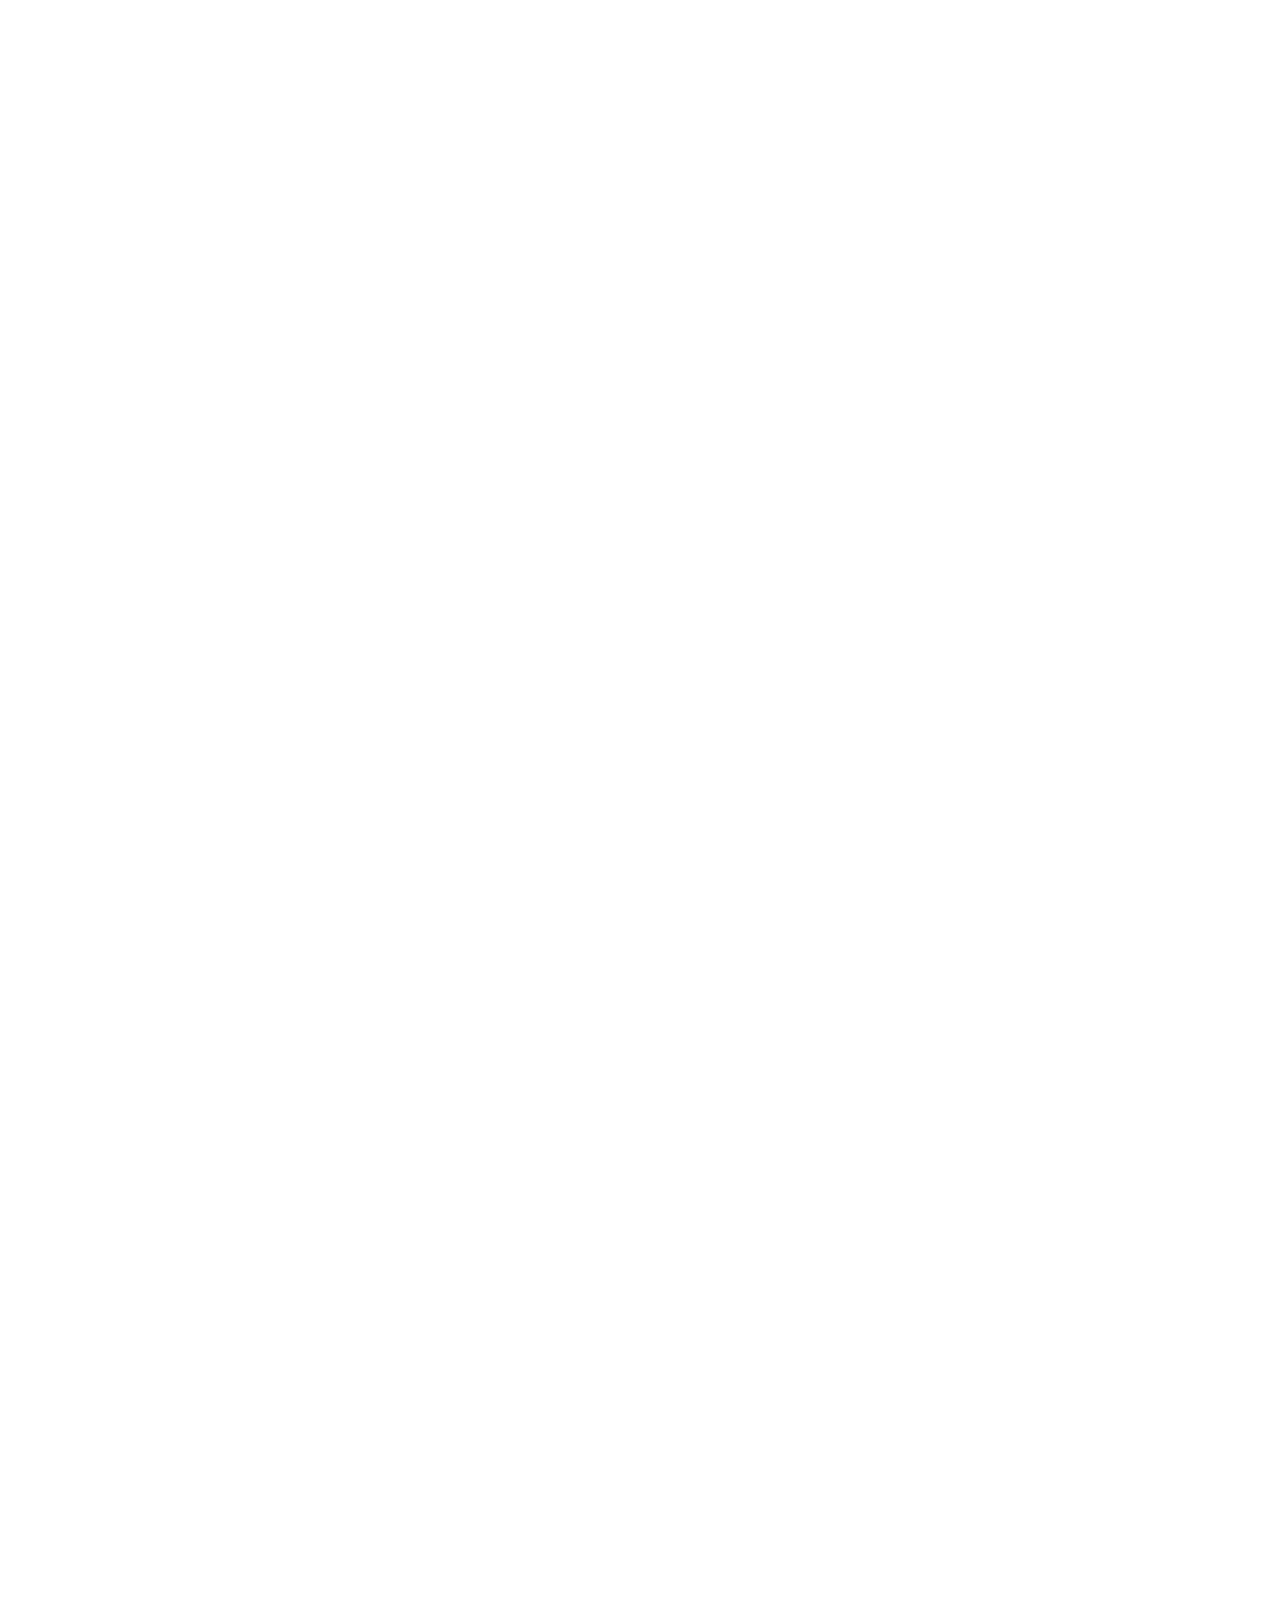
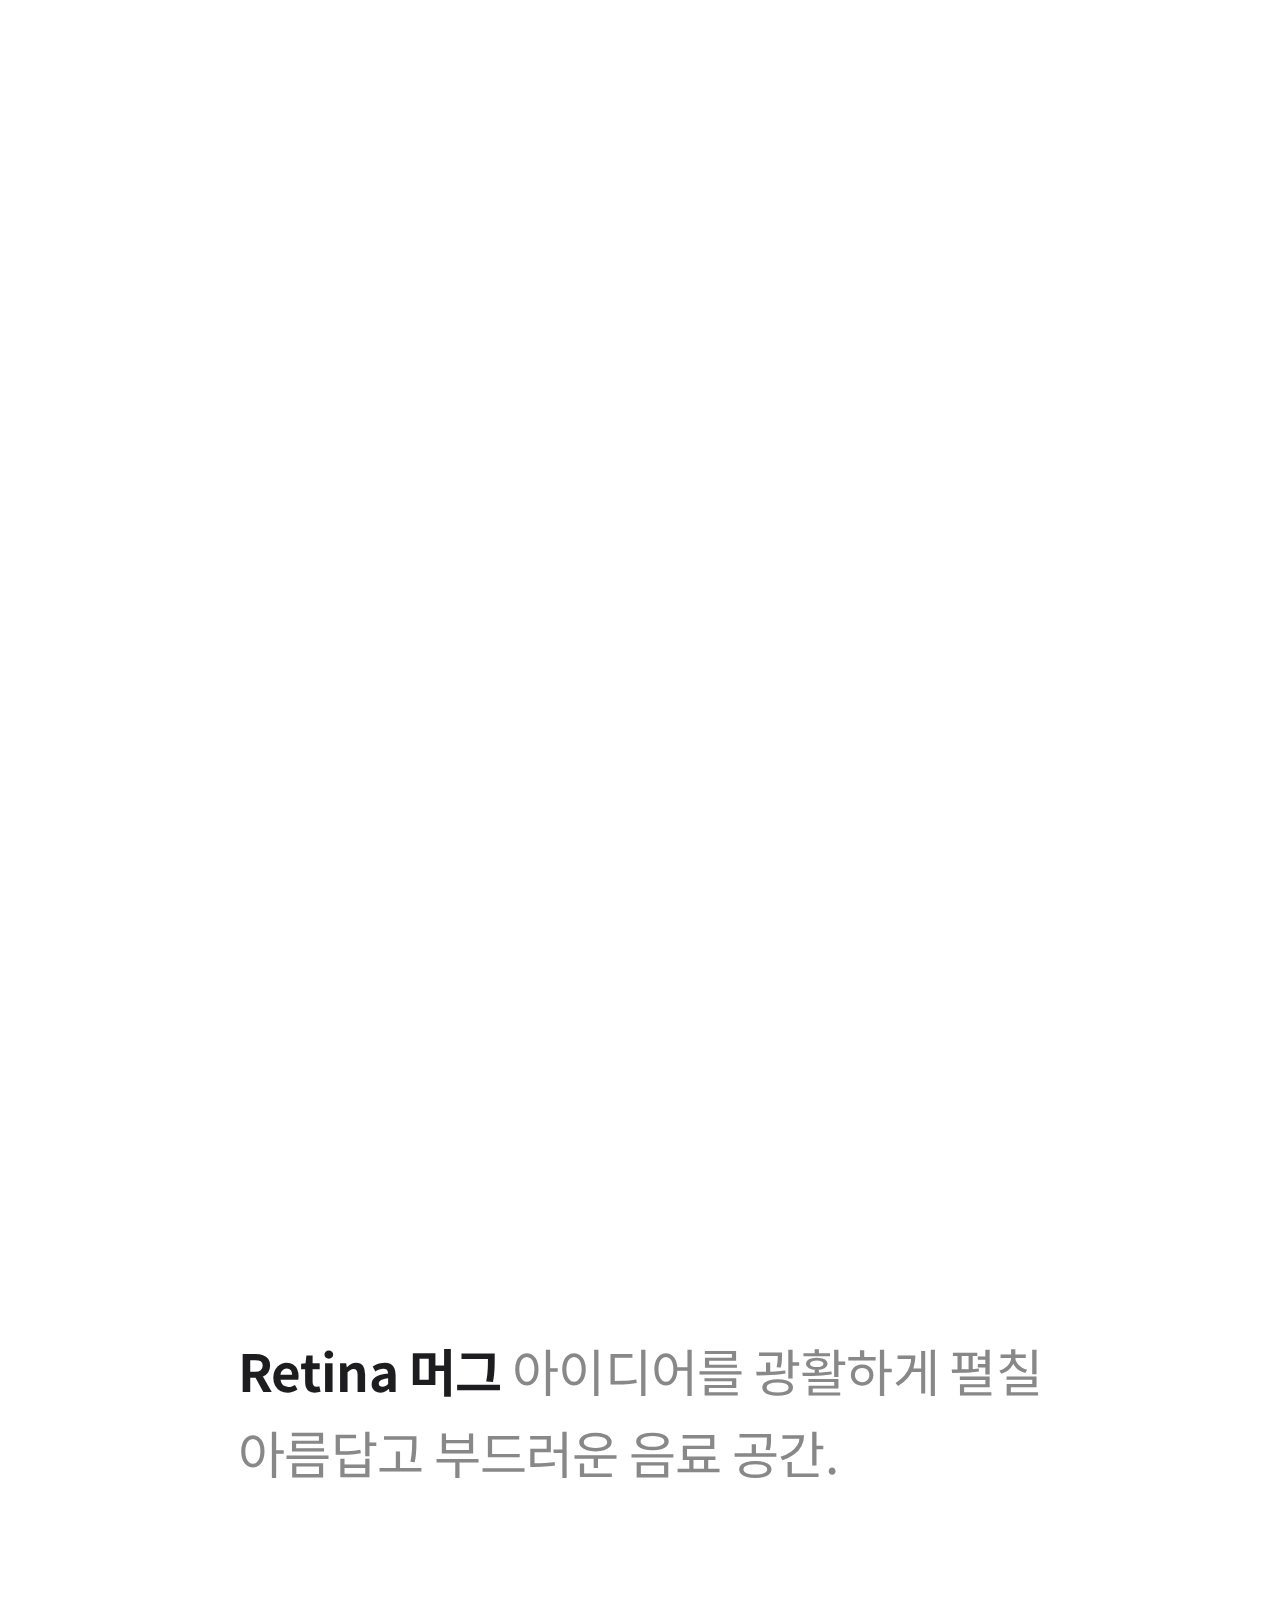
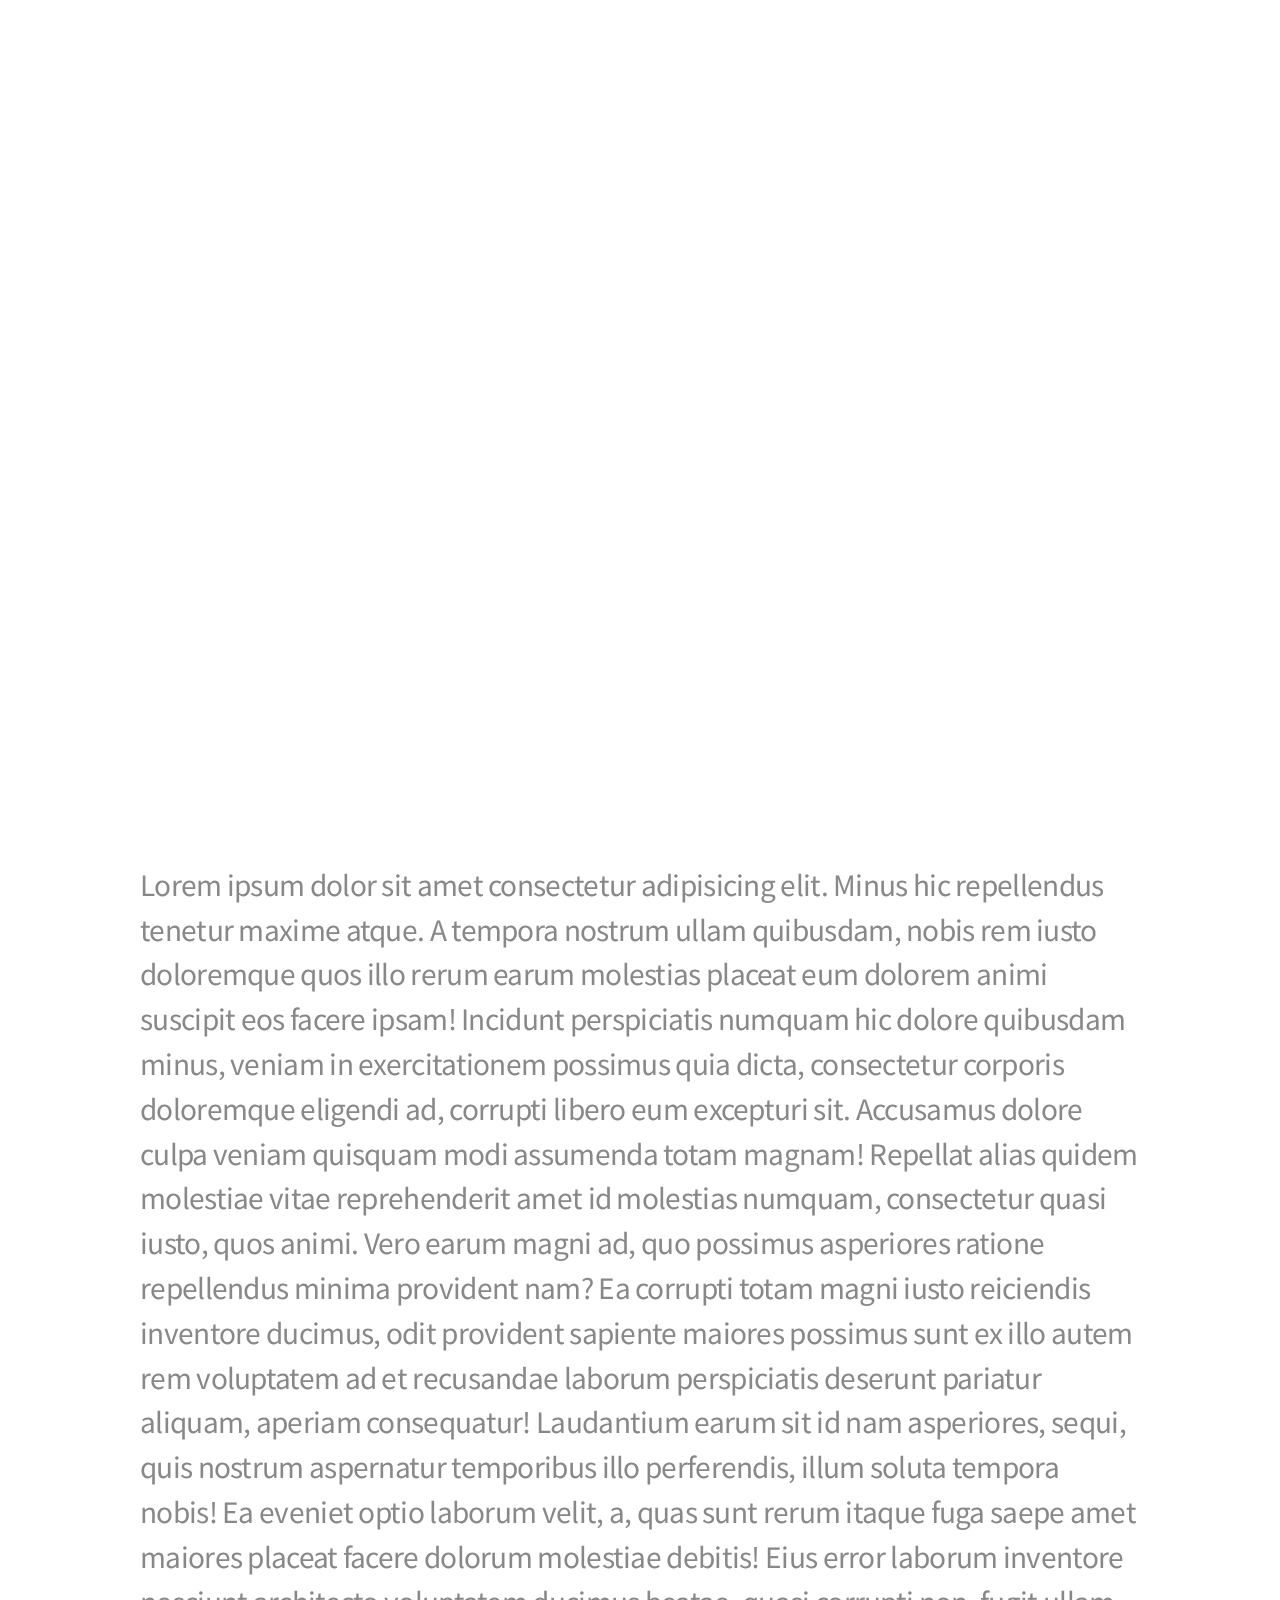
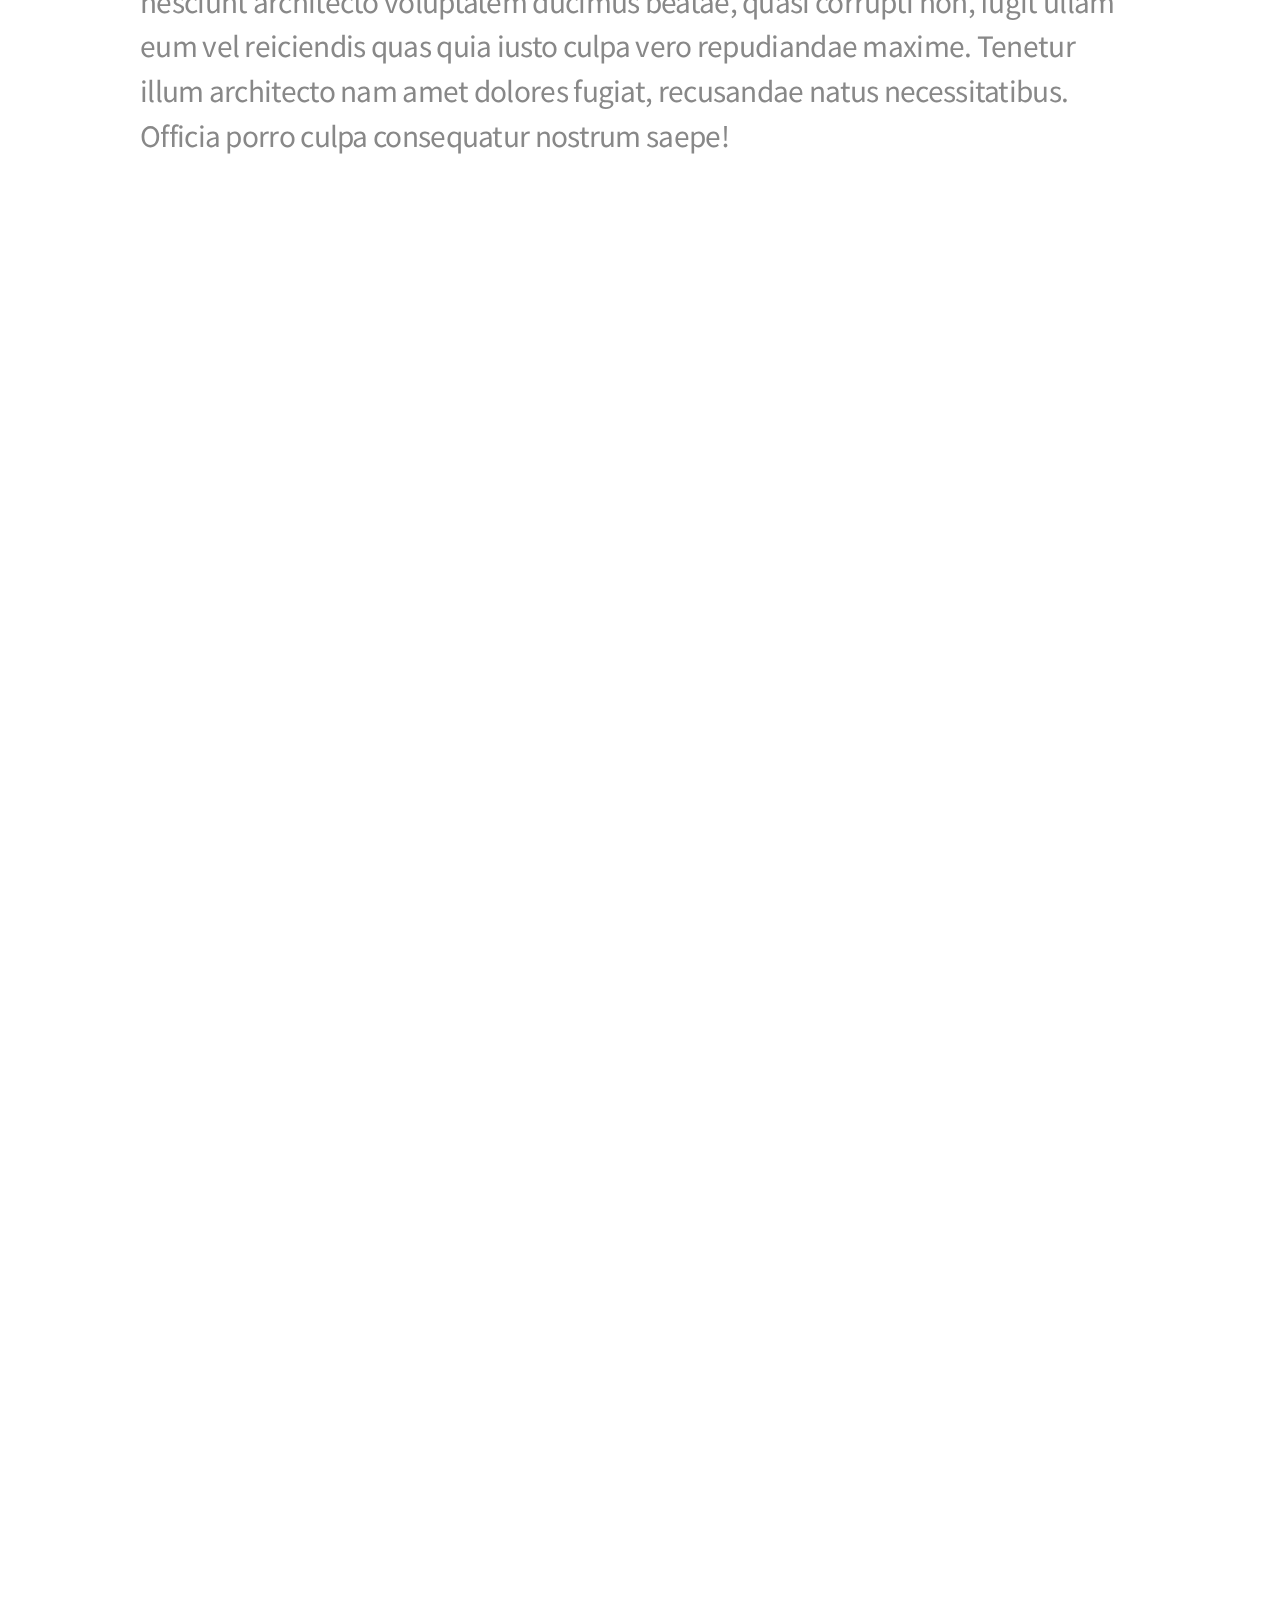
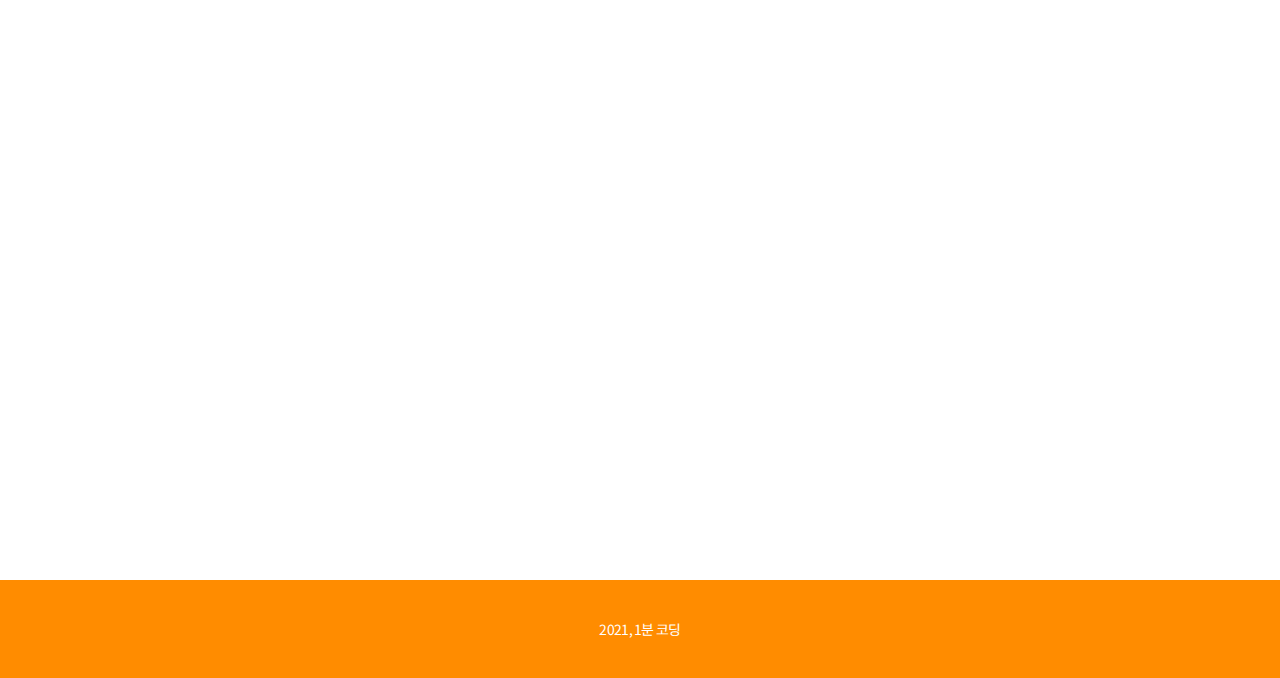
==== commit abb0de68: "폰 버그 수정 예시" ====
--- a/index.html
+++ b/index.html
@@ -5,8 +5,6 @@
         <meta name="viewport" content="width=device-width, initial-scale=1.0" />
         <meta http-equiv="X-UA-Compatible" content="ie=edge" />
         <title>AirMug Pro</title>
-        <link rel="preconnect" href="https://fonts.googleapis.com" />
-        <link rel="preconnect" href="https://fonts.gstatic.com" crossorigin />
         <link
             href="https://fonts.googleapis.com/css2?family=Noto+Sans+KR:wght@400;900&display=swap"
             rel="stylesheet"
--- a/css/main.css
+++ b/css/main.css
@@ -19,6 +19,10 @@
 a {
     color: rgb(29, 29, 31);
     text-decoration: none;
+}
+
+body.before-load {
+    overflow: hidden;
 }
 
 .global-nav {
@@ -44,6 +48,10 @@
     position: fixed;
     top: 0;
     background: rgba(255, 255, 255, 0.1);
+    /* for iPhone */
+    -moz-backdrop-filter: saturate(180%) blur(15px);
+    -webkit-backdrop-filter: saturate(180%) blur(15px);
+    -o-backdrop-filter: saturate(180%) blur(15px);
     backdrop-filter: saturate(180%) blur(15px);
 }
 
@@ -77,7 +85,6 @@
 .scroll-section {
     position: relative;
     padding-top: 50vh;
-    border: 3px solid red;
 }
 
 #scroll-section-0 h1 {
@@ -160,7 +167,7 @@
 
 .canvas-caption {
     max-width: 1000px;
-    margin: -8em 0 auto;
+    margin: -24rem 0 auto;
     padding: 0 1rem;
     color: #888;
     font-size: 1.2rem;
@@ -180,6 +187,7 @@
 #show-scene-2 #scroll-section-2 .sticky-elem,
 #show-scene-3 #scroll-section-3 .sticky-elem {
     display: block;
+    will-change: transform, opacity;
 }
 
 .sticky-elem {
@@ -231,6 +239,11 @@
     opacity: 1;
 }
 
+.container {
+    /* iphone 가로 스클로 방지 */
+    overflow-x: hidden;
+}
+
 @keyframes loading-spin {
     100% {
         transform: rotate(360deg);
@@ -316,6 +329,7 @@
     }
 
     .canvas-caption {
+        margin-top: -8rem;
         padding: 0;
         font-size: 2rem;
     }
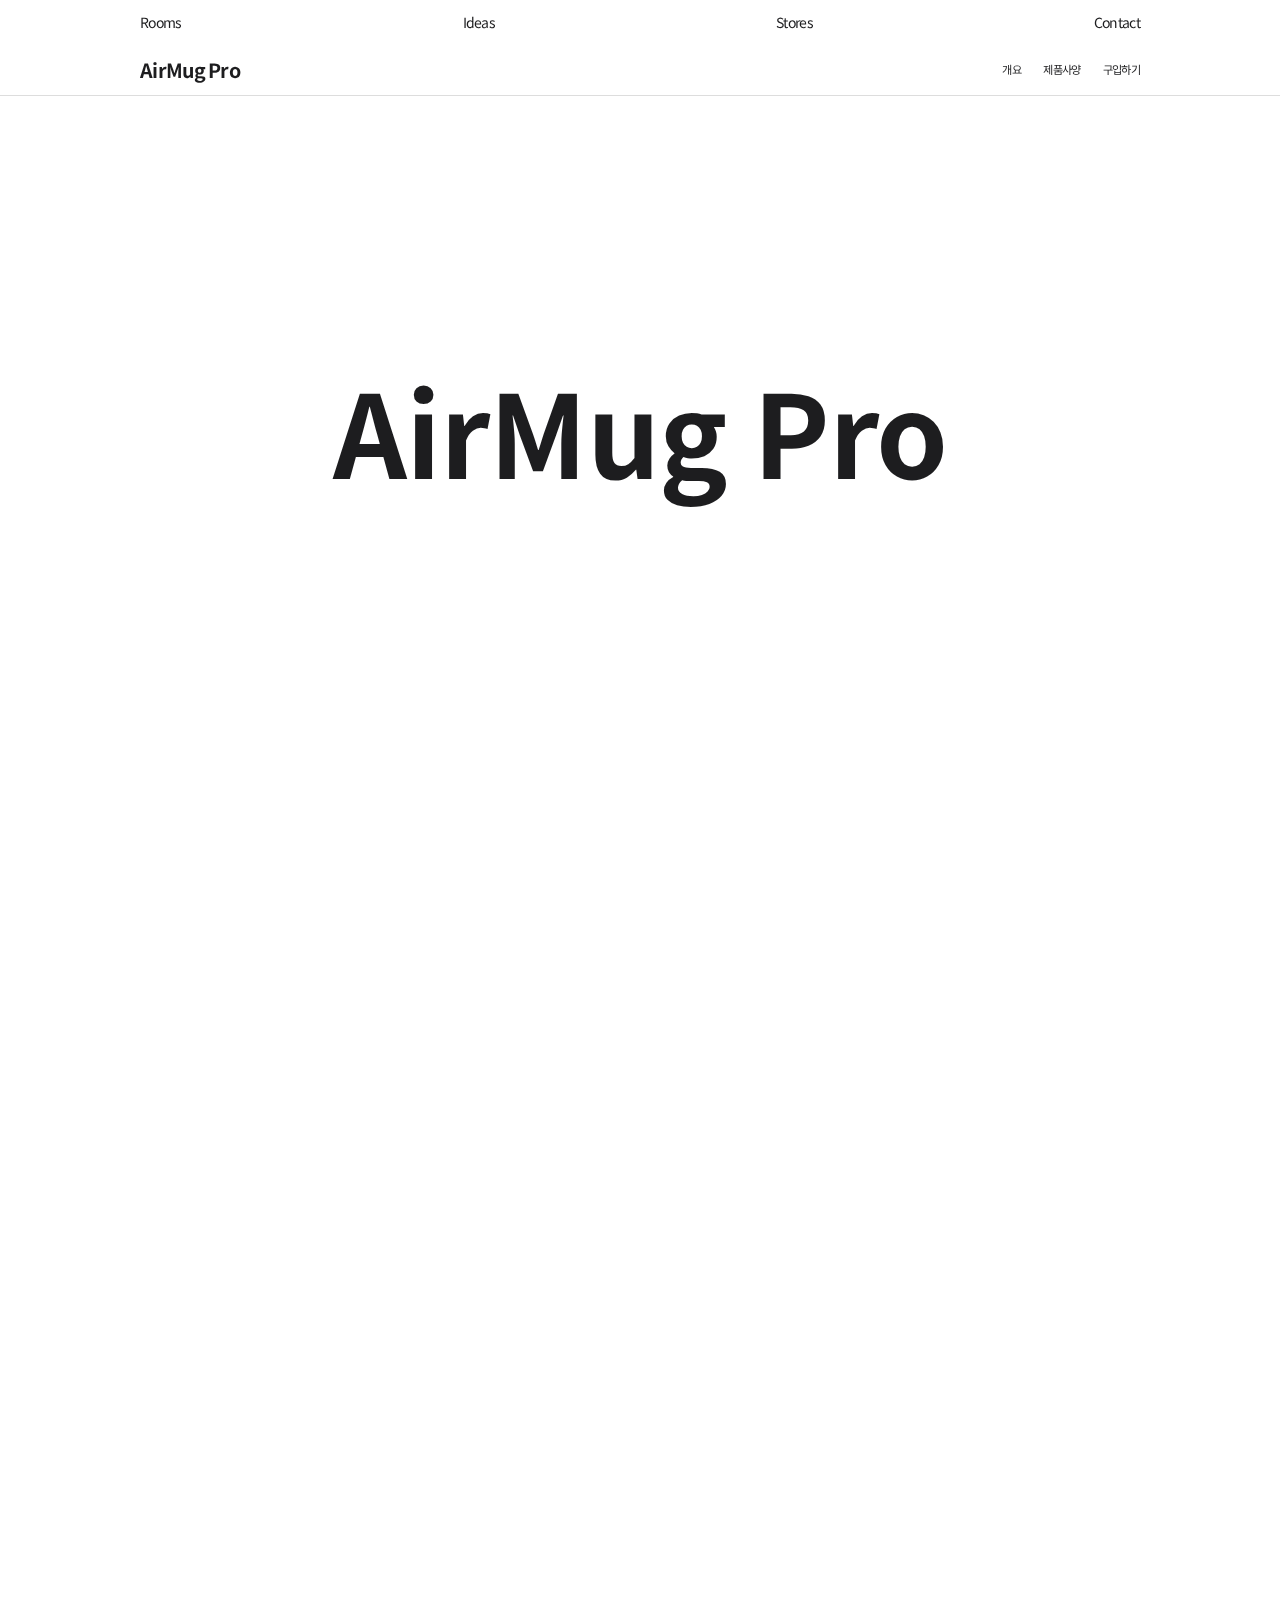
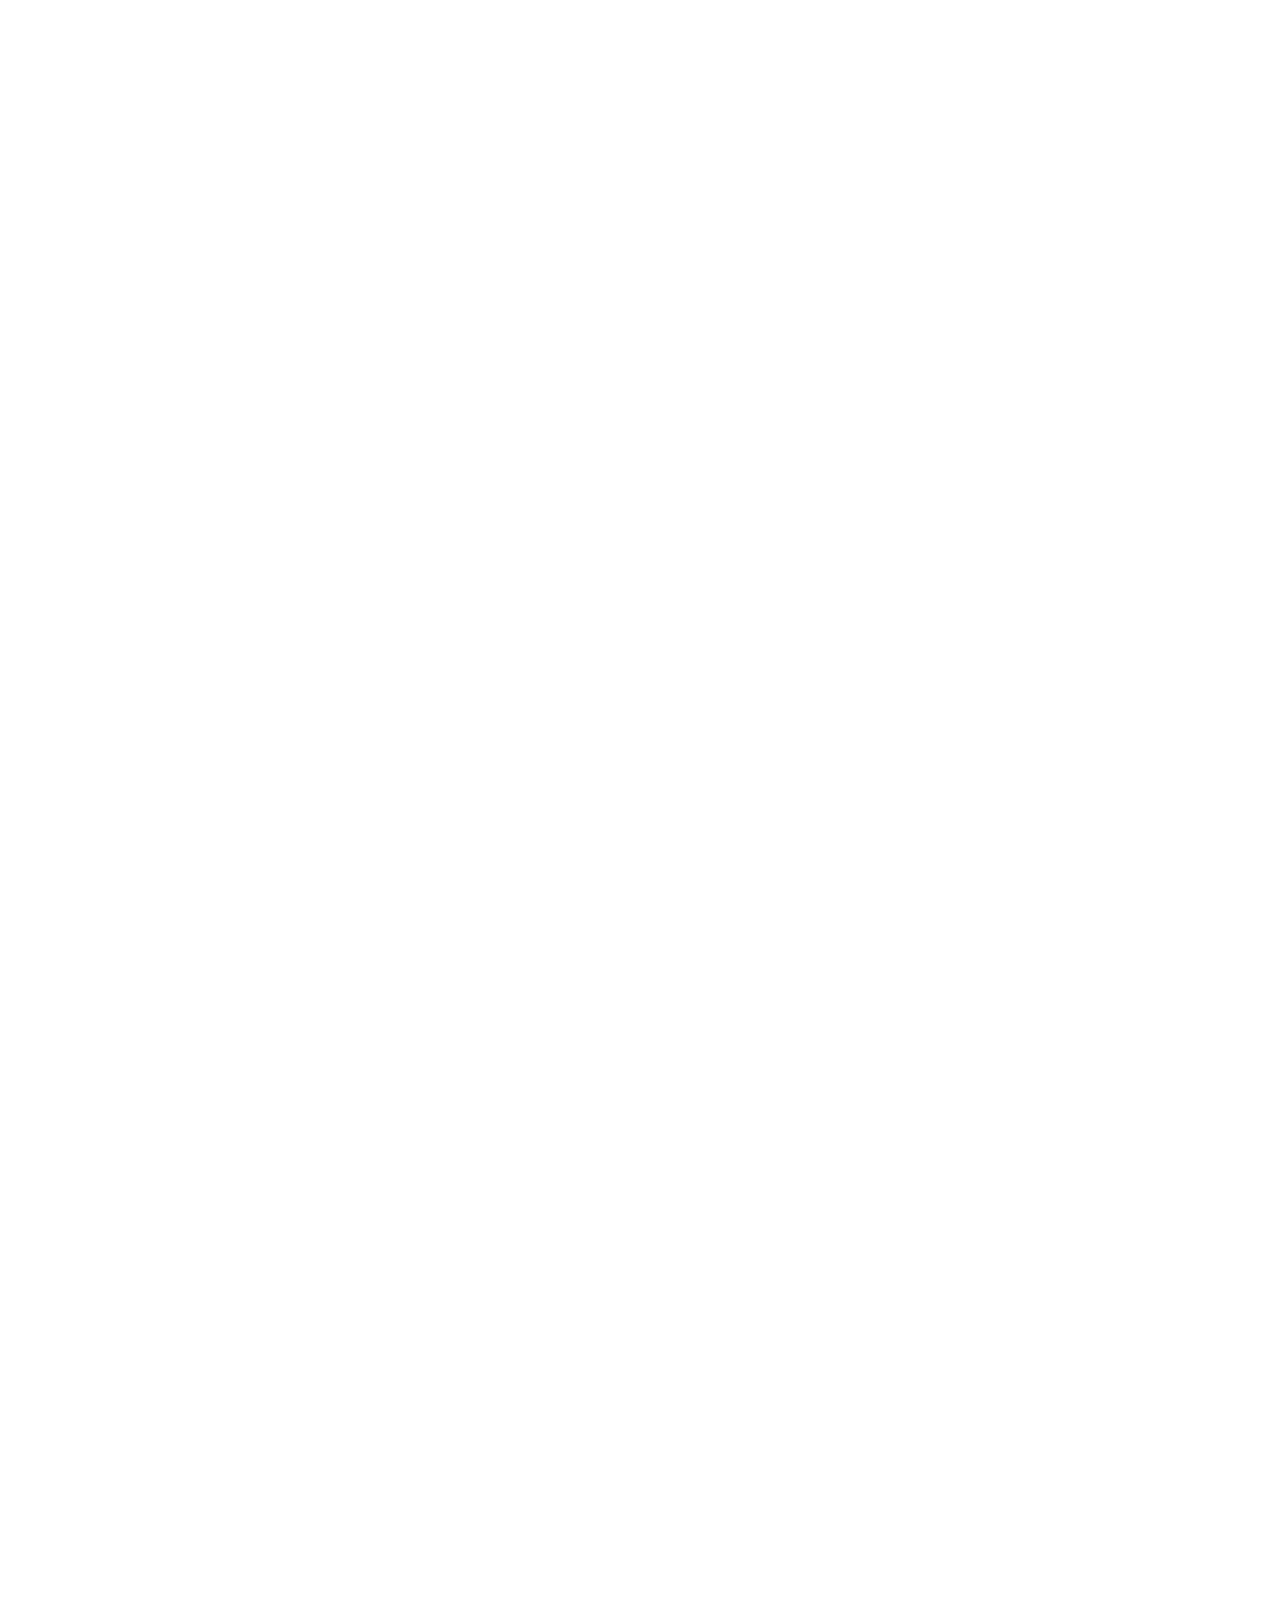
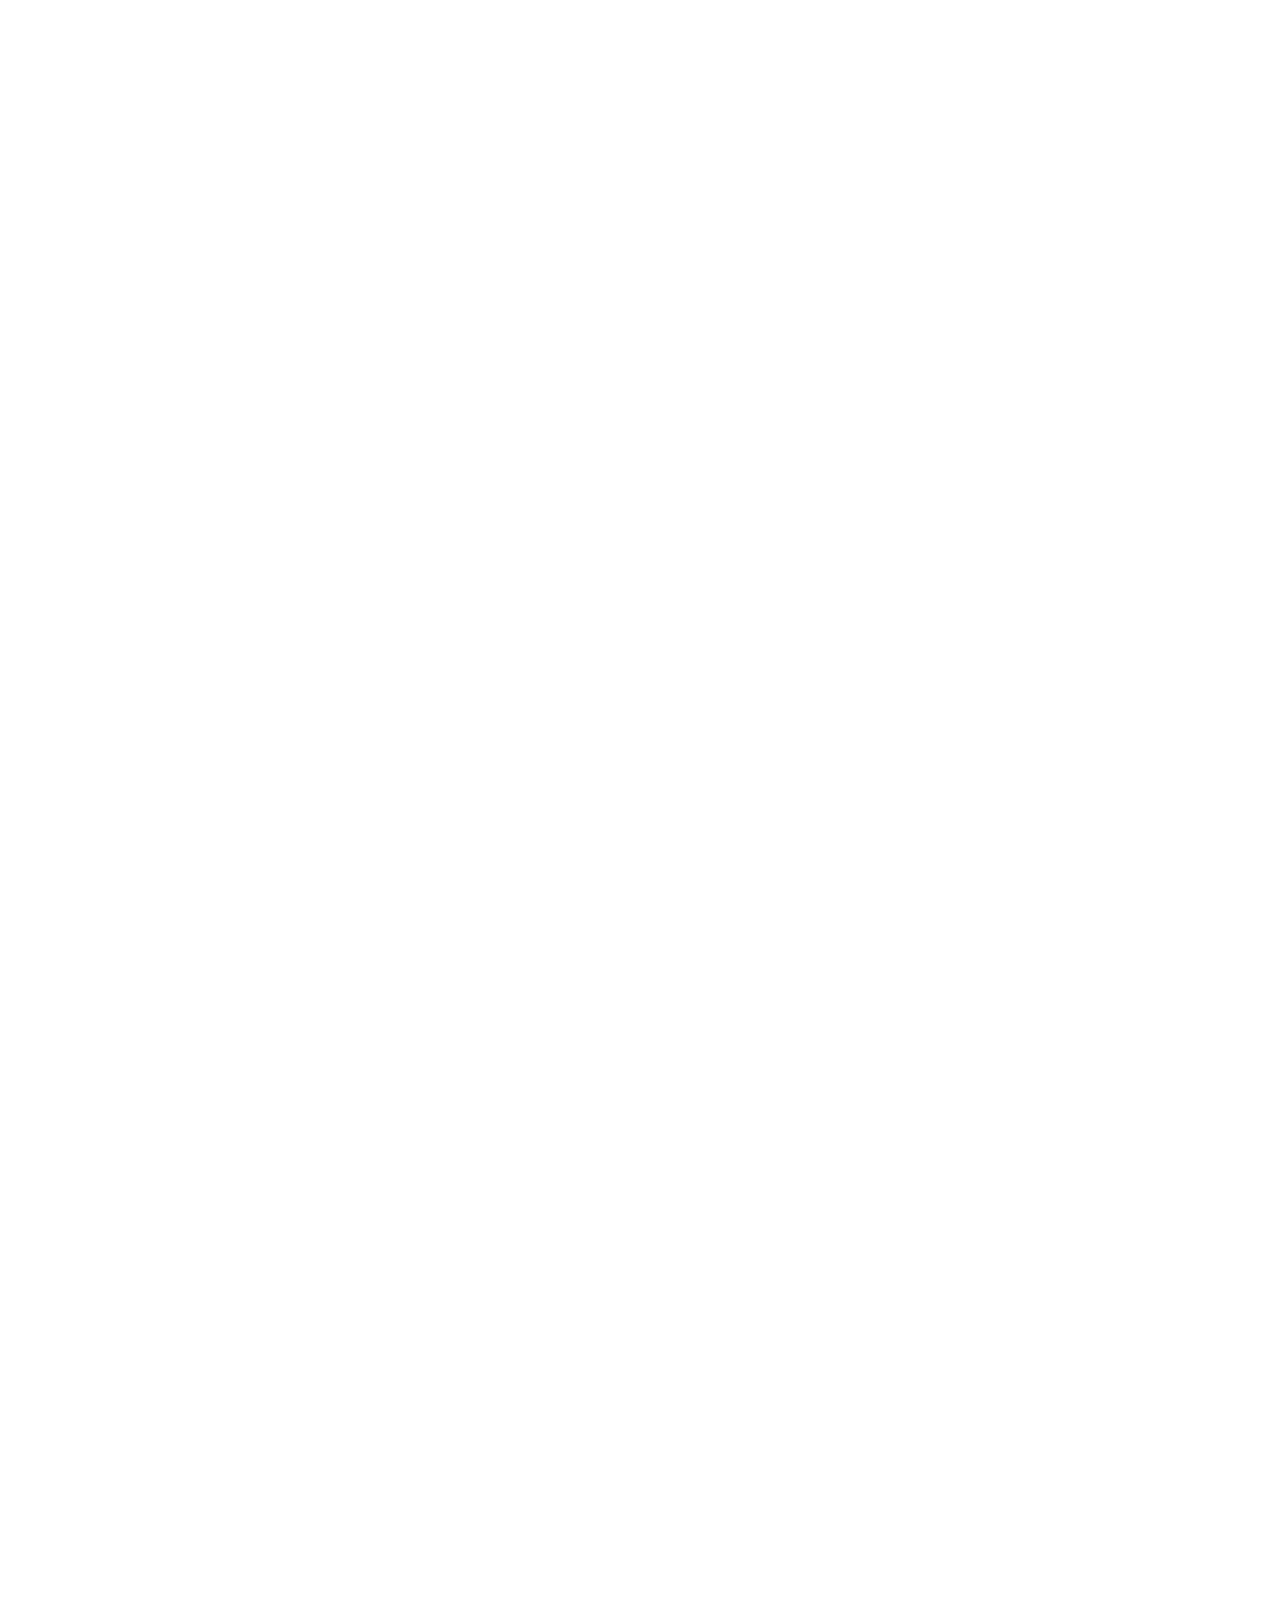
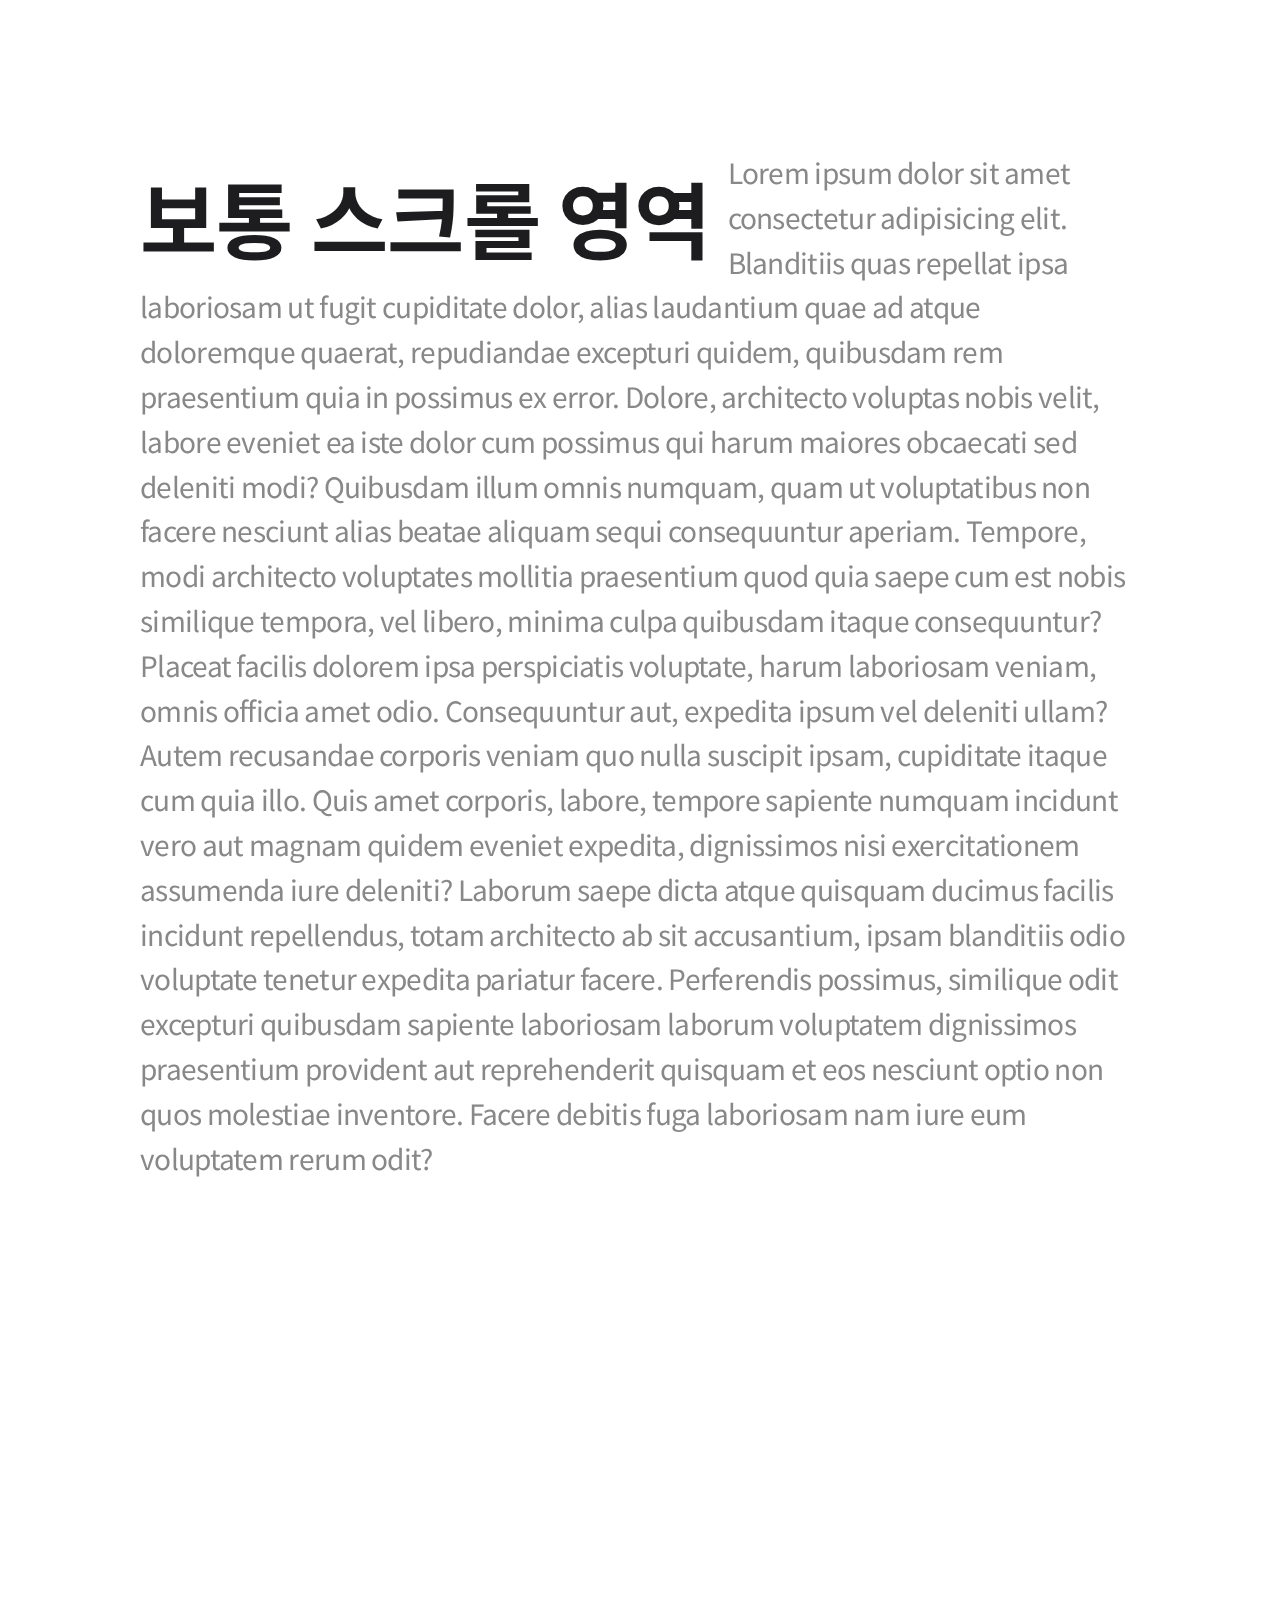
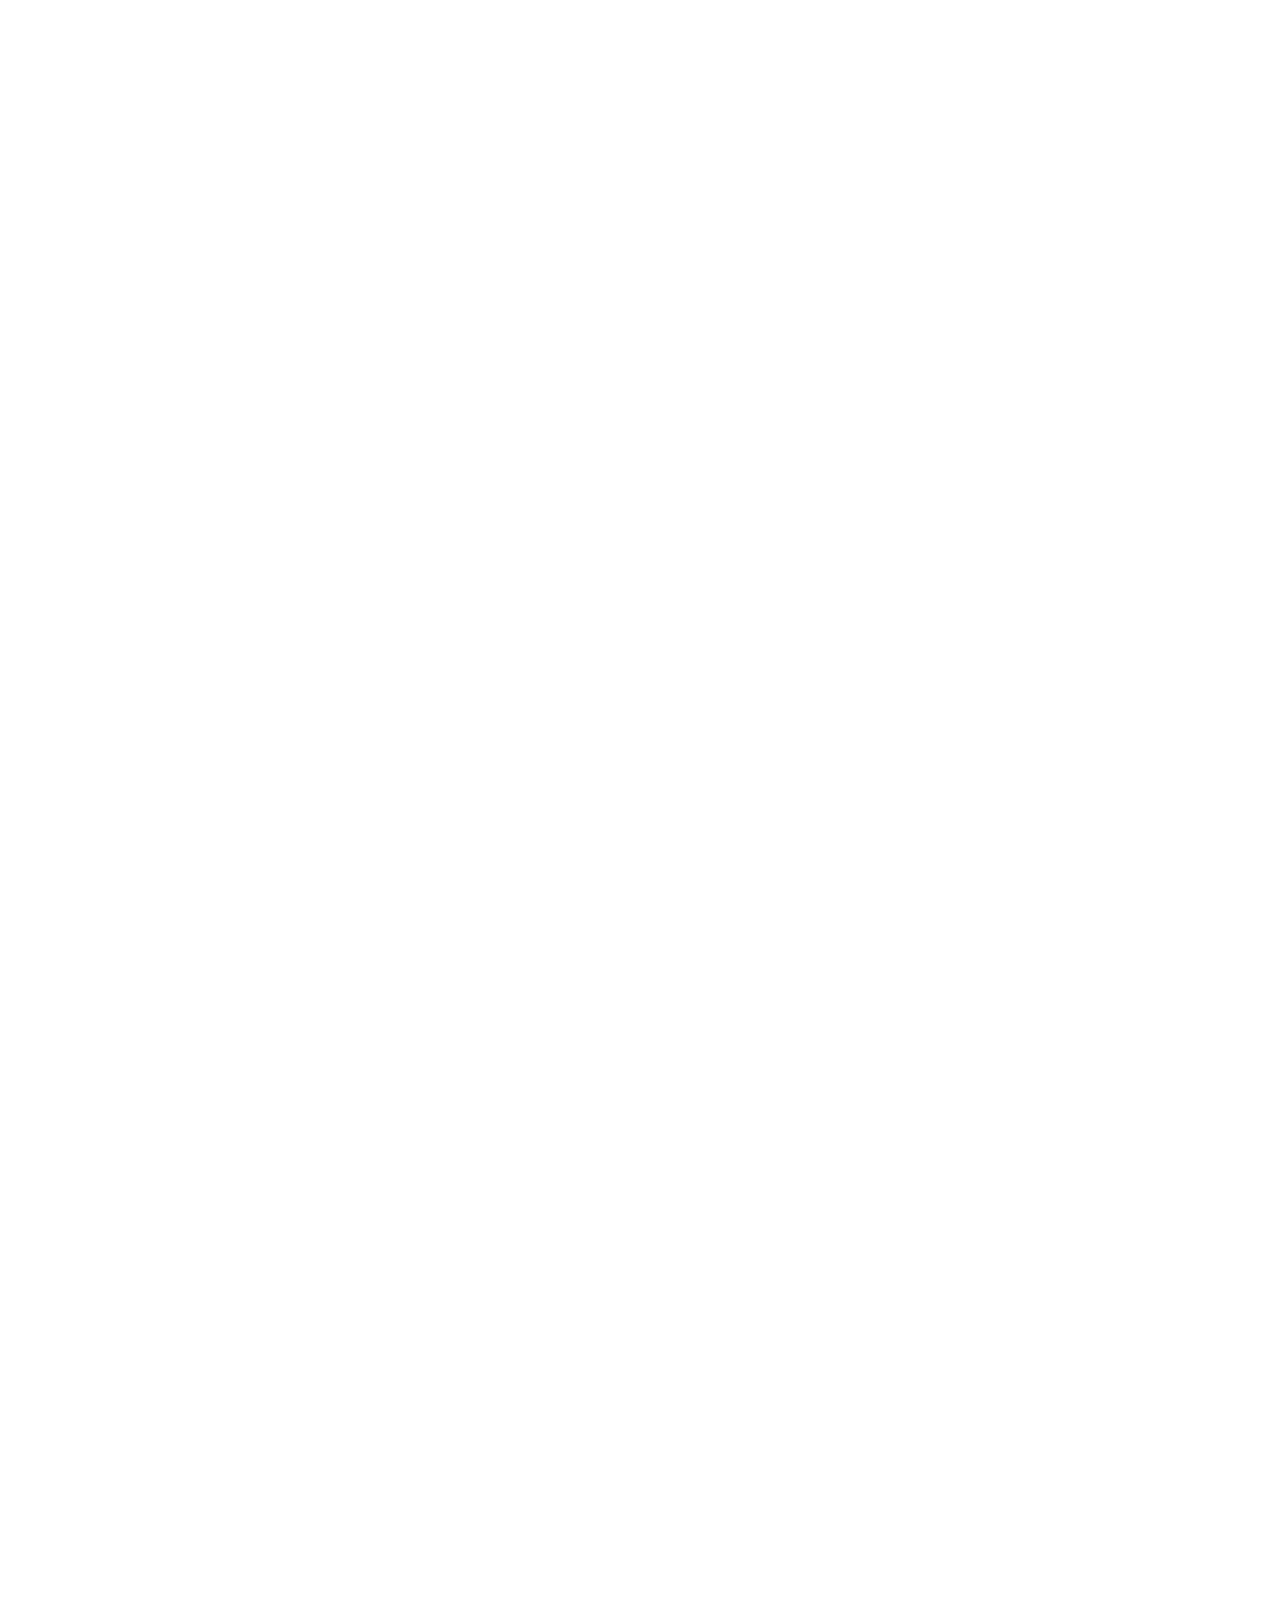
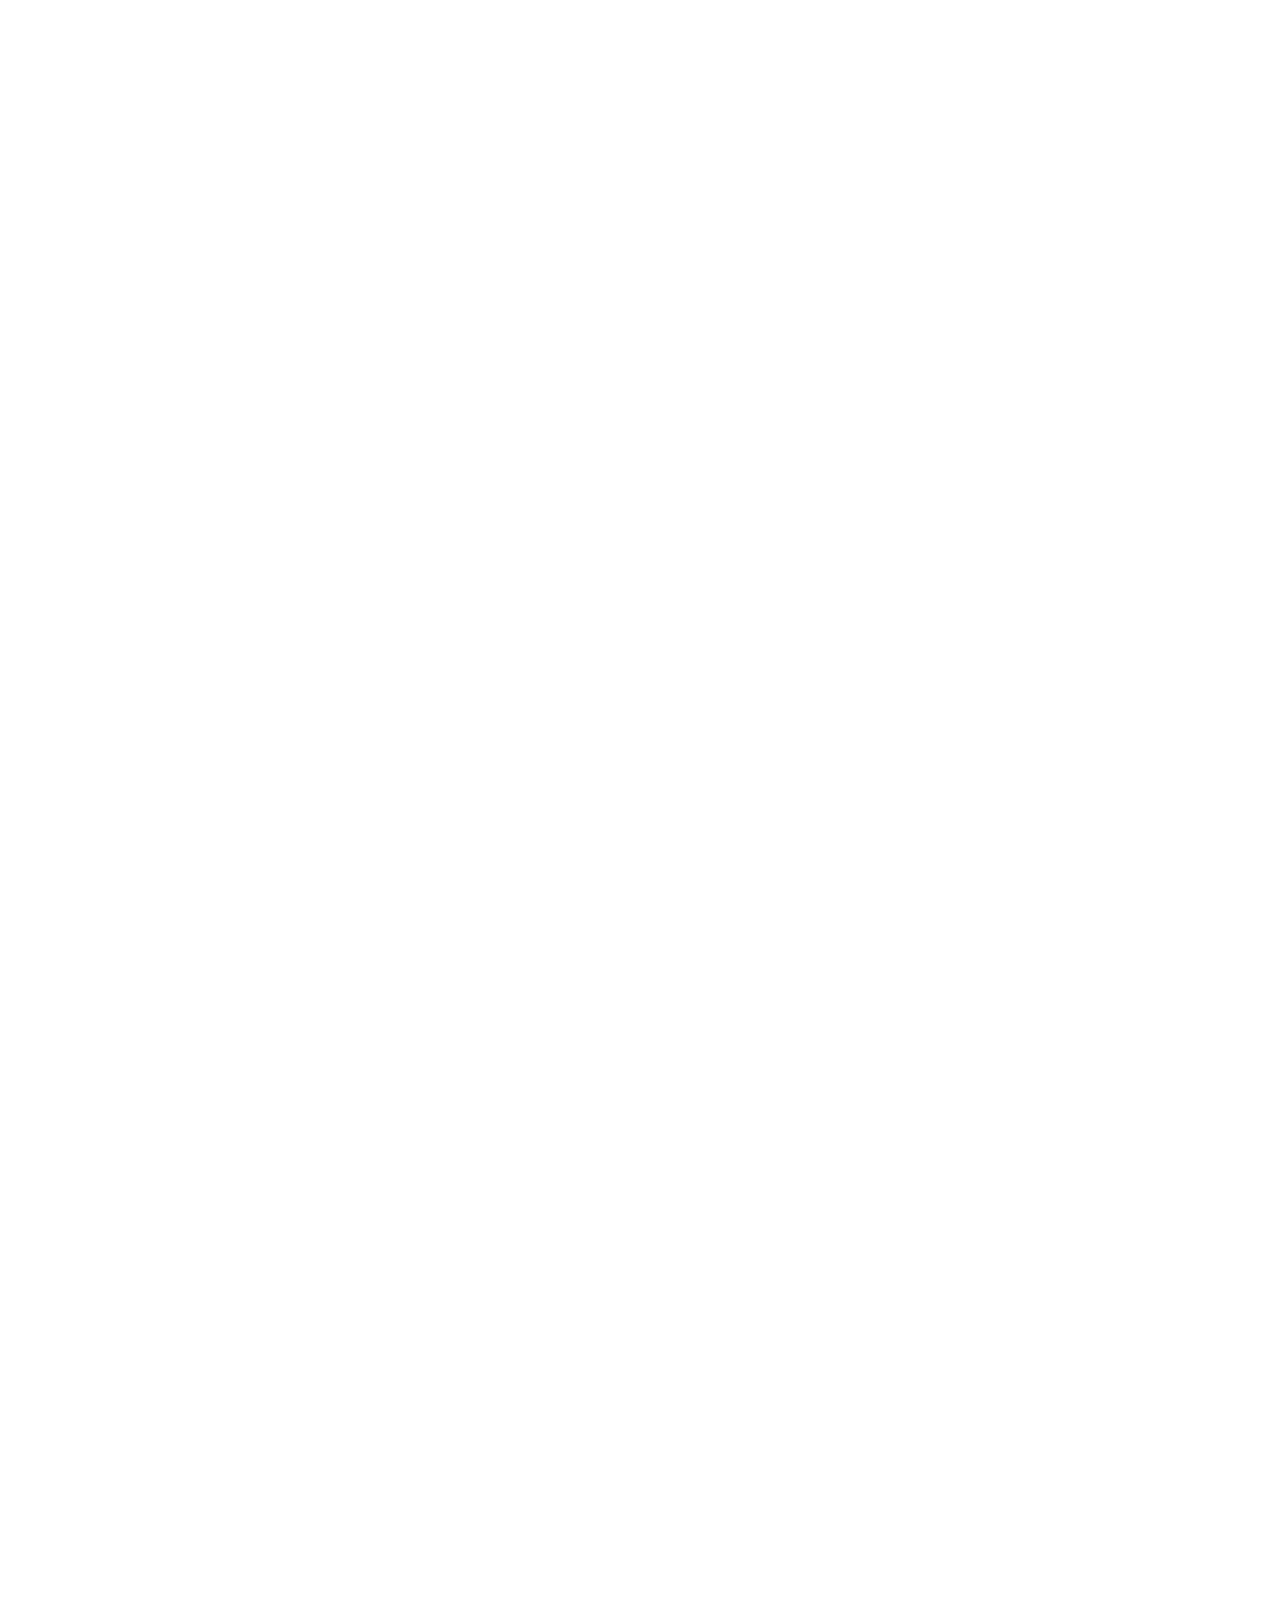
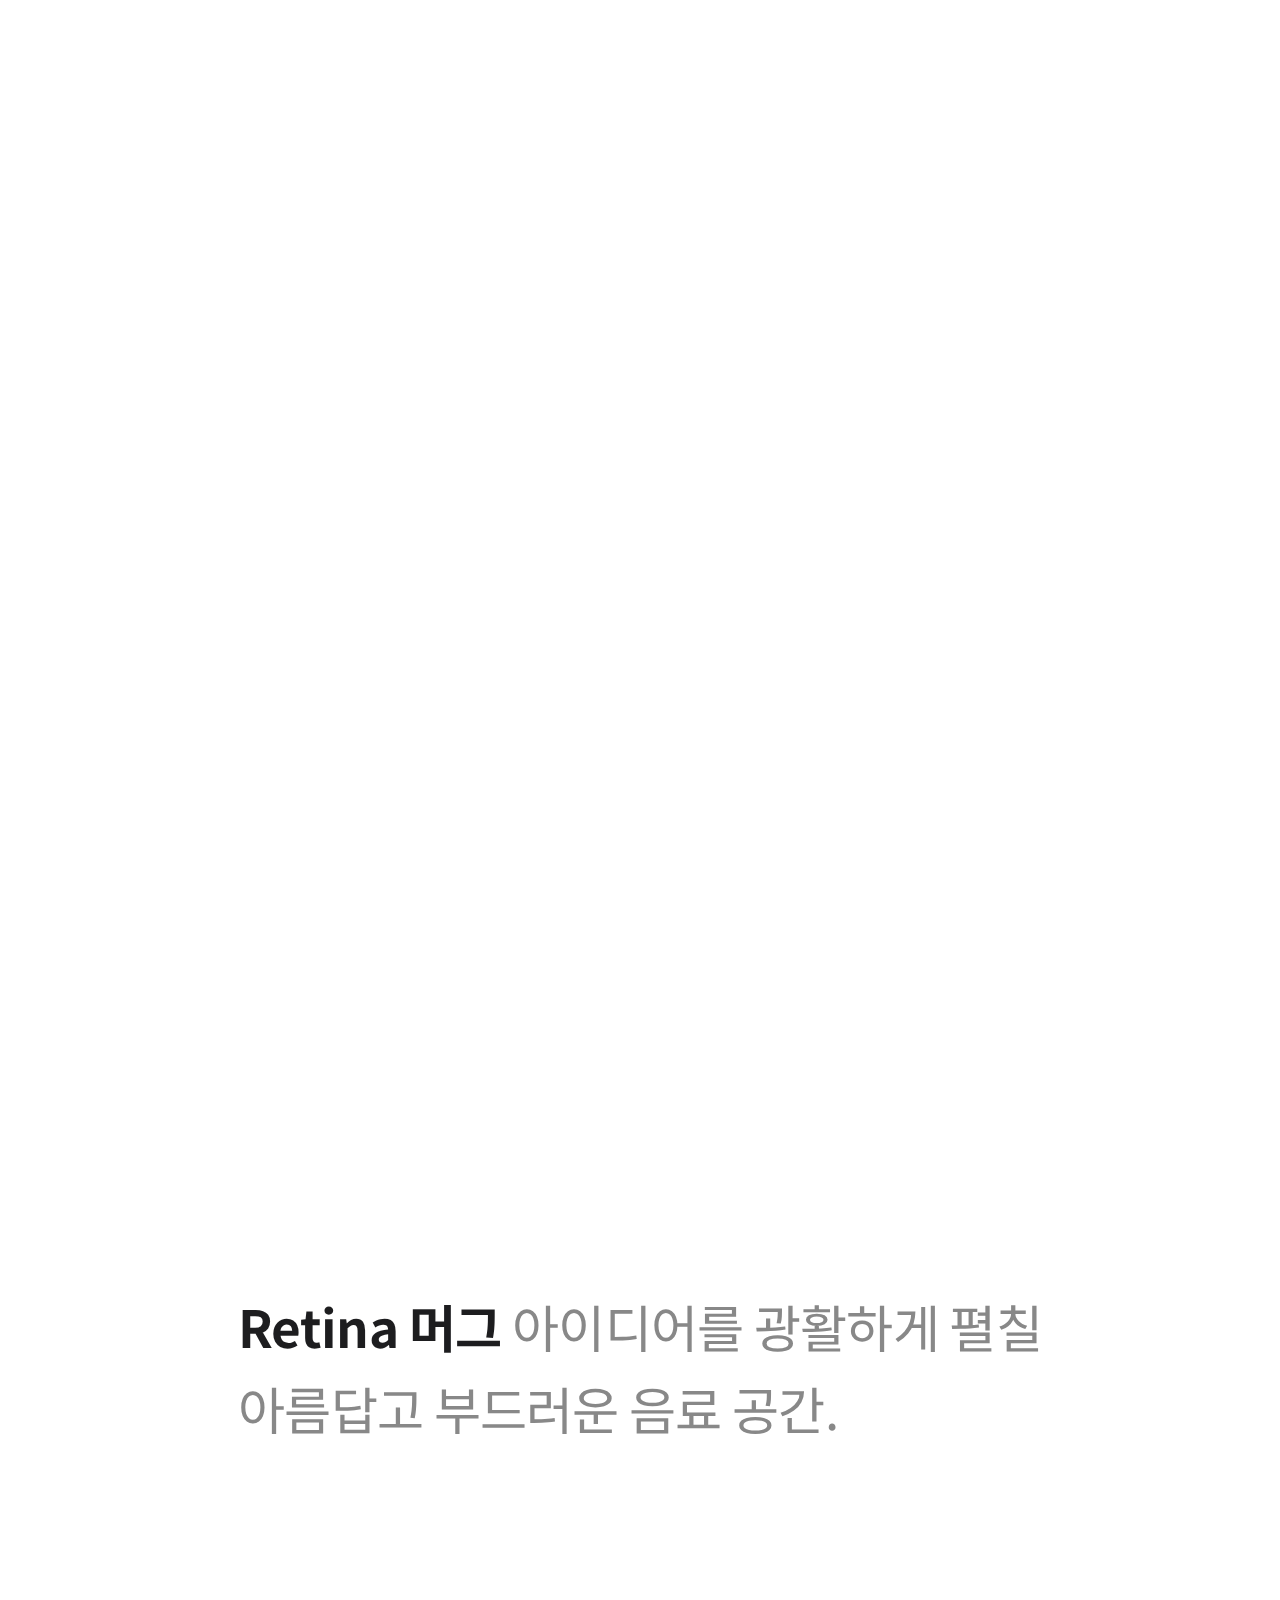
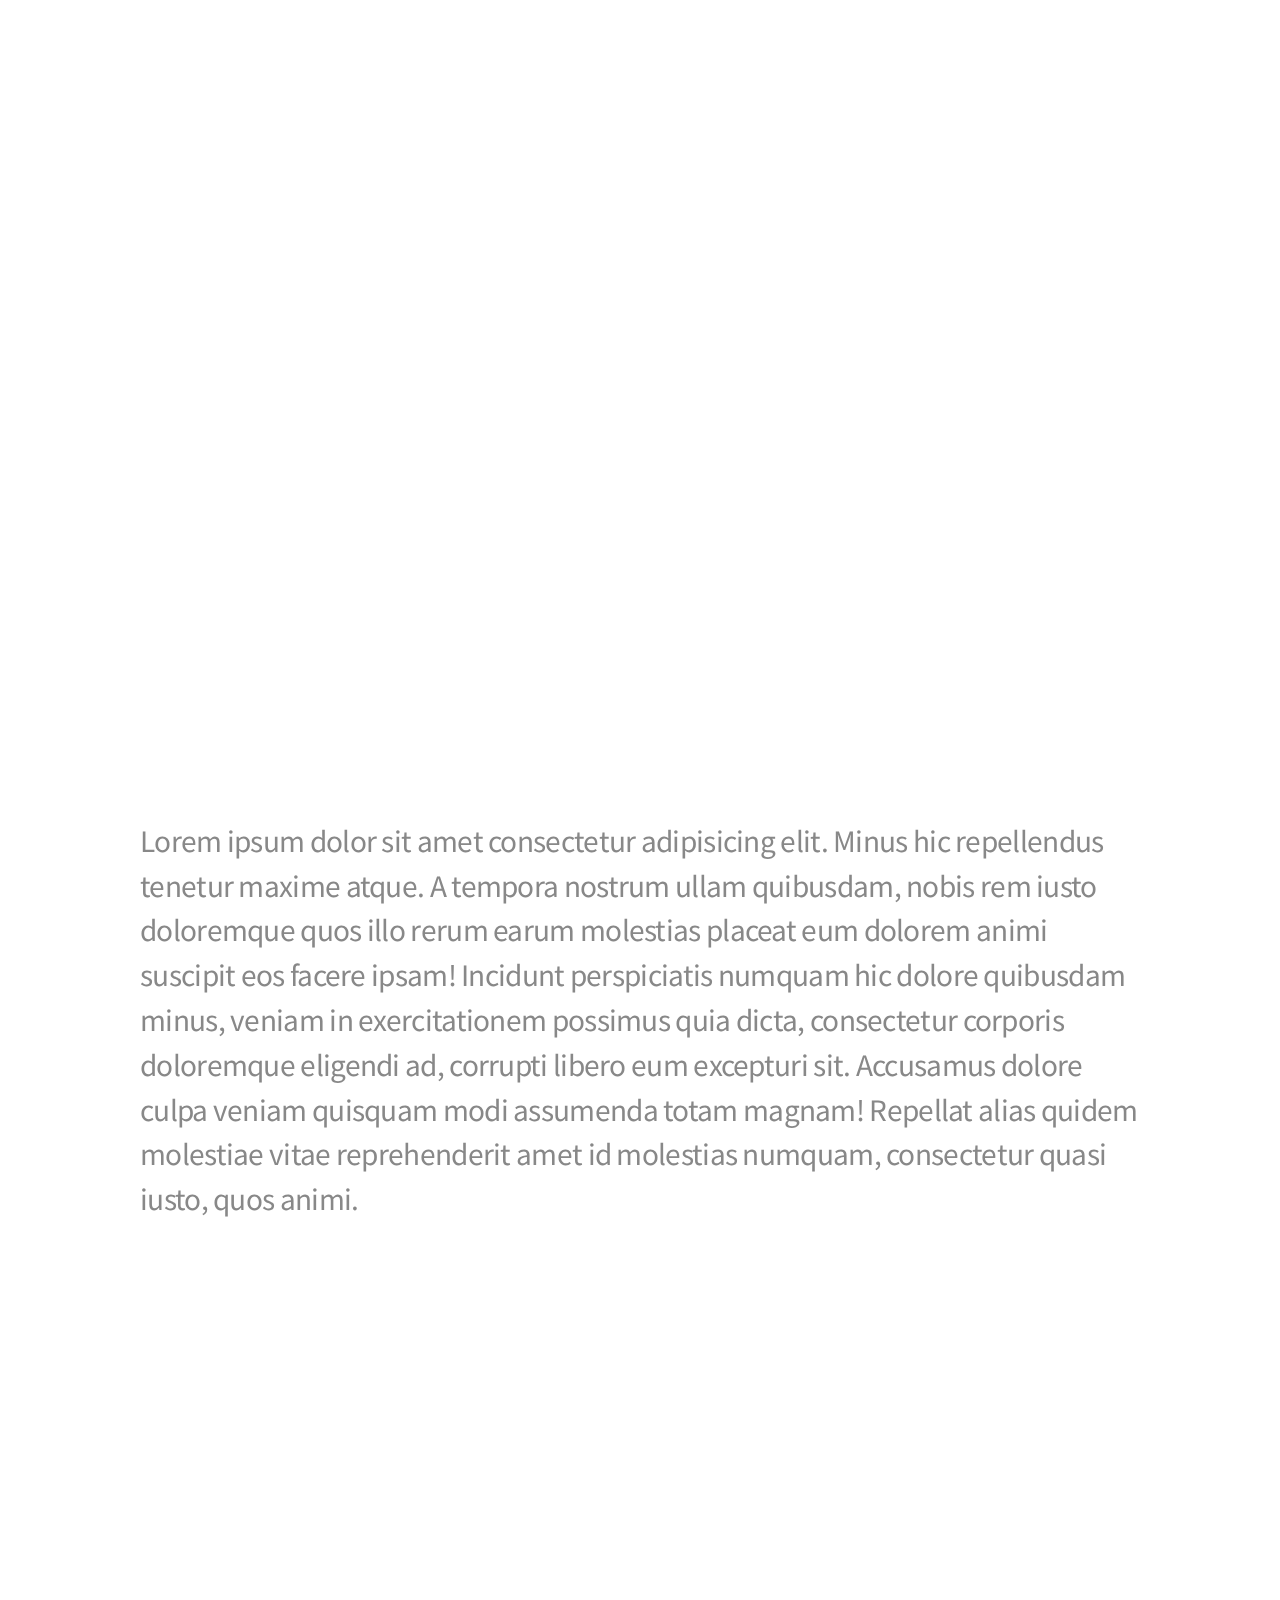
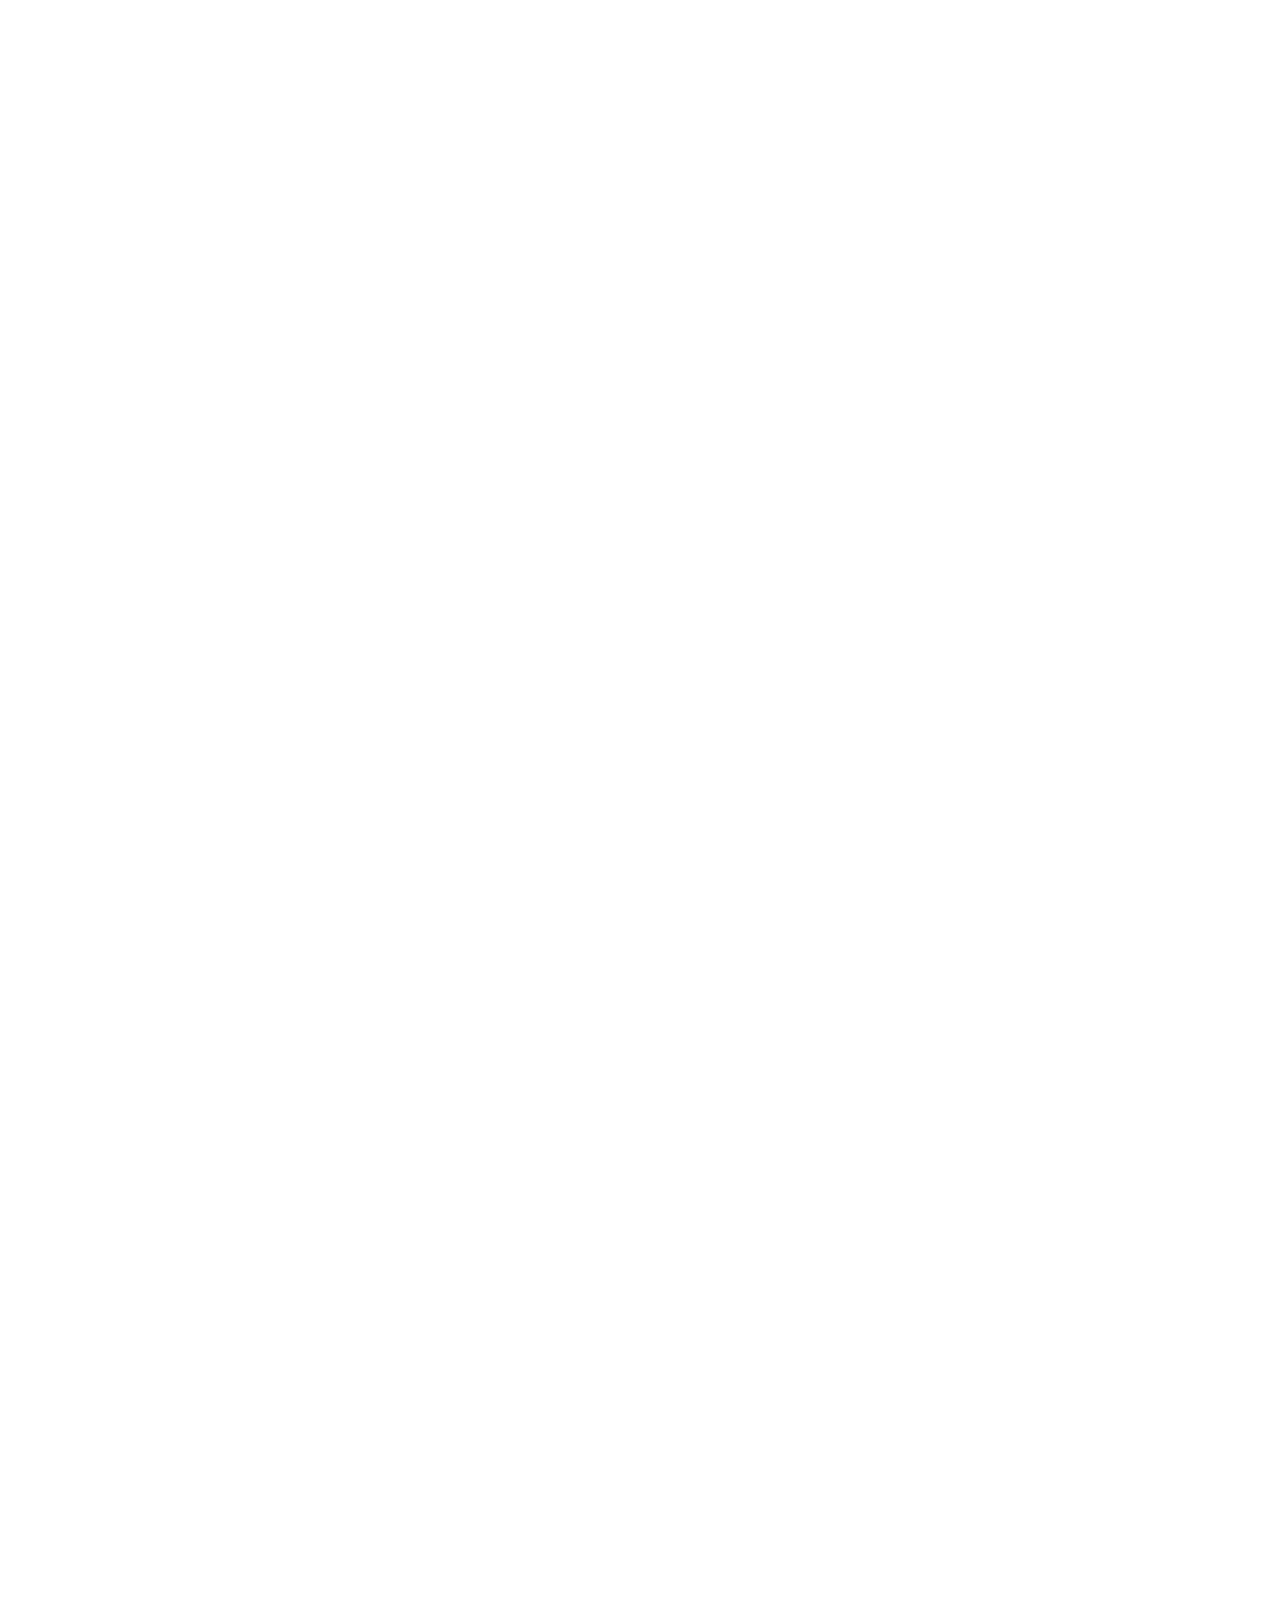
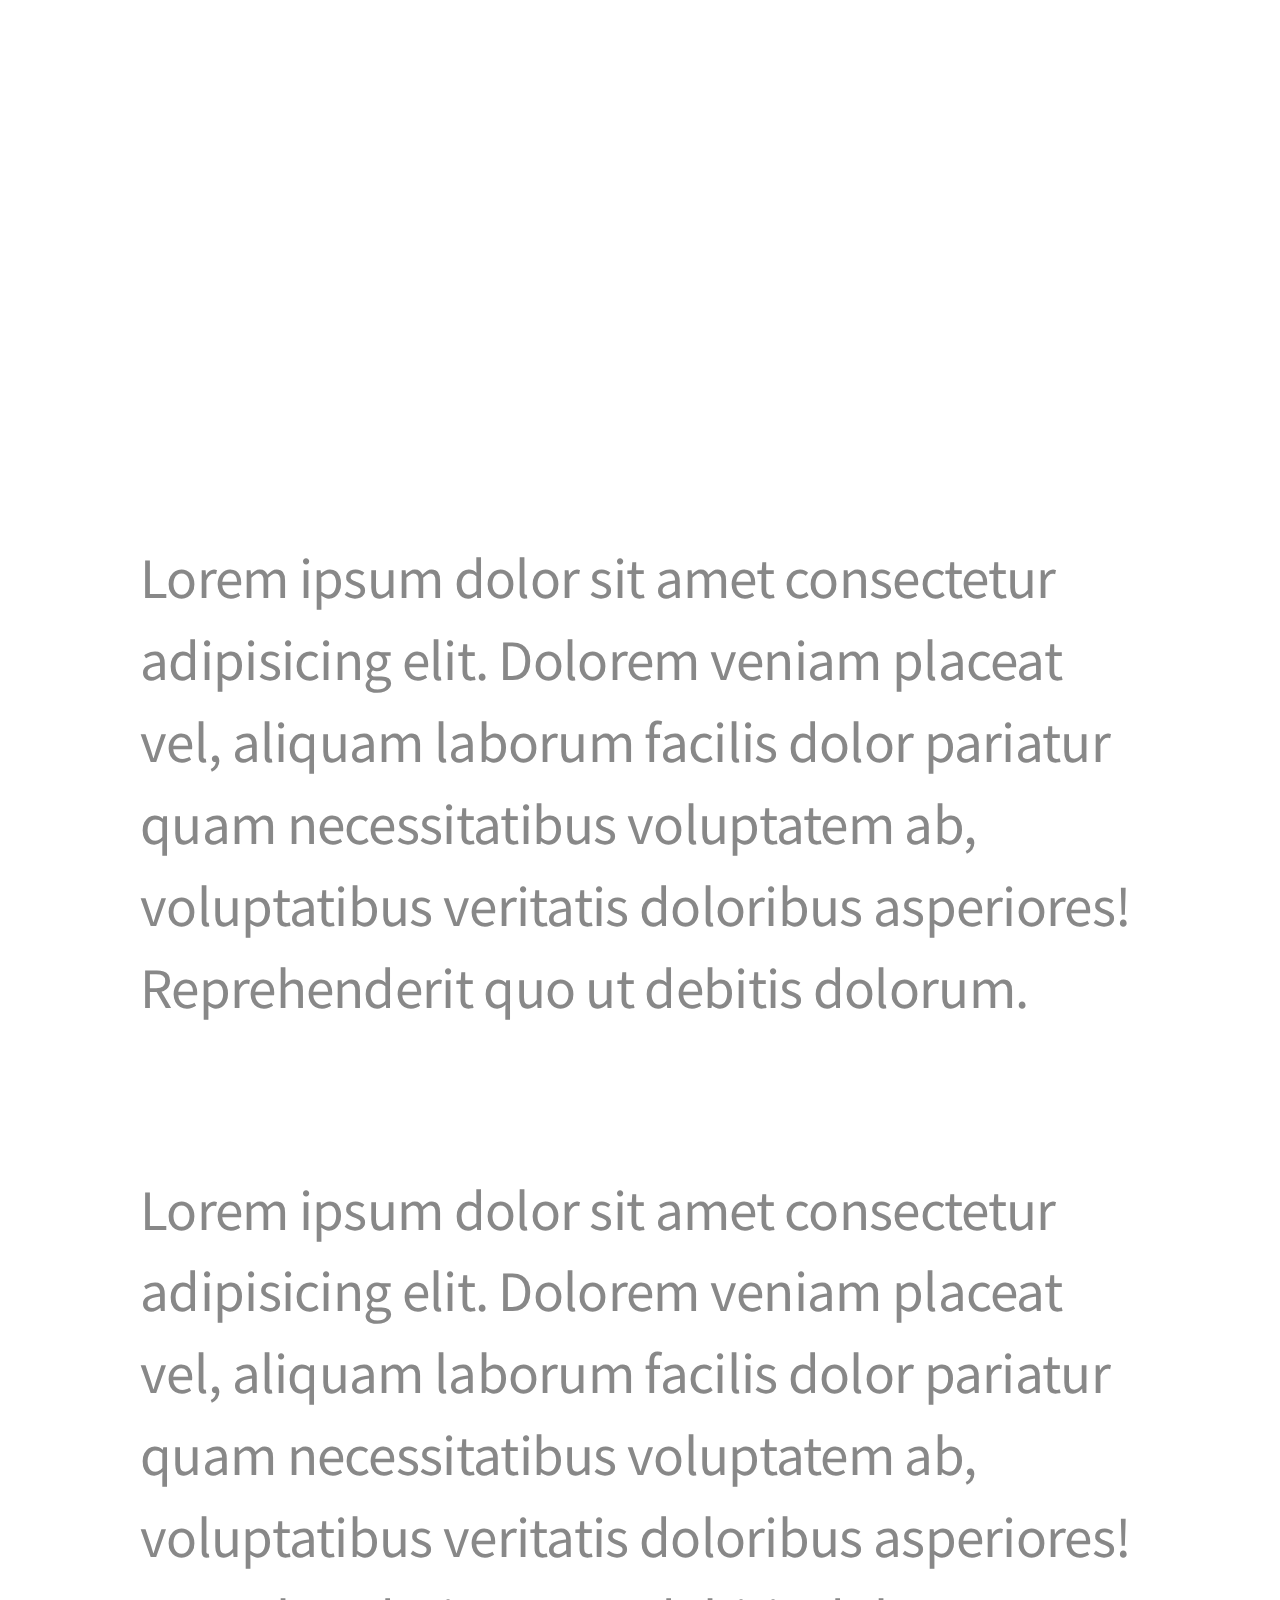
==== commit 0dbd5d36: "하단 콘텐츠 추가하기" ====
--- a/index.html
+++ b/index.html
@@ -130,20 +130,26 @@
                     eligendi ad, corrupti libero eum excepturi sit. Accusamus dolore culpa veniam
                     quisquam modi assumenda totam magnam! Repellat alias quidem molestiae vitae
                     reprehenderit amet id molestias numquam, consectetur quasi iusto, quos animi.
-                    Vero earum magni ad, quo possimus asperiores ratione repellendus minima
-                    provident nam? Ea corrupti totam magni iusto reiciendis inventore ducimus, odit
-                    provident sapiente maiores possimus sunt ex illo autem rem voluptatem ad et
-                    recusandae laborum perspiciatis deserunt pariatur aliquam, aperiam consequatur!
-                    Laudantium earum sit id nam asperiores, sequi, quis nostrum aspernatur
-                    temporibus illo perferendis, illum soluta tempora nobis! Ea eveniet optio
-                    laborum velit, a, quas sunt rerum itaque fuga saepe amet maiores placeat facere
-                    dolorum molestiae debitis! Eius error laborum inventore nesciunt architecto
-                    voluptatem ducimus beatae, quasi corrupti non, fugit ullam eum vel reiciendis
-                    quas quia iusto culpa vero repudiandae maxime. Tenetur illum architecto nam amet
-                    dolores fugiat, recusandae natus necessitatibus. Officia porro culpa consequatur
-                    nostrum saepe!
                 </p>
             </section>
+
+            <section class="normal-content">
+                <p class="mid-message">
+                    Lorem ipsum dolor sit amet consectetur adipisicing elit. Dolorem veniam placeat
+                    vel, aliquam laborum facilis dolor pariatur quam necessitatibus voluptatem ab,
+                    voluptatibus veritatis doloribus asperiores! Reprehenderit quo ut debitis
+                    dolorum.
+                </p>
+            </section>
+            <section class="normal-content">
+                <p class="mid-message">
+                    Lorem ipsum dolor sit amet consectetur adipisicing elit. Dolorem veniam placeat
+                    vel, aliquam laborum facilis dolor pariatur quam necessitatibus voluptatem ab,
+                    voluptatibus veritatis doloribus asperiores! Reprehenderit quo ut debitis
+                    dolorum.
+                </p>
+            </section>
+
             <footer class="footer">2021, 1분 코딩</footer>
         </div>
 
--- a/css/main.css
+++ b/css/main.css
@@ -188,6 +188,10 @@
 #show-scene-3 #scroll-section-3 .sticky-elem {
     display: block;
     will-change: transform, opacity;
+}
+
+.scroll-effect-end .sticky-elem {
+    display: none !important;
 }
 
 .sticky-elem {
@@ -235,6 +239,9 @@
     transition: 0.5s;
 }
 
+.before-load .container {
+    display: none; /* 스크롤 새로고침 버그 고침 */
+}
 .before-load .loading {
     opacity: 1;
 }
@@ -242,6 +249,10 @@
 .container {
     /* iphone 가로 스클로 방지 */
     overflow-x: hidden;
+}
+
+.normal-content {
+    margin-bottom: 10rem;
 }
 
 @keyframes loading-spin {
